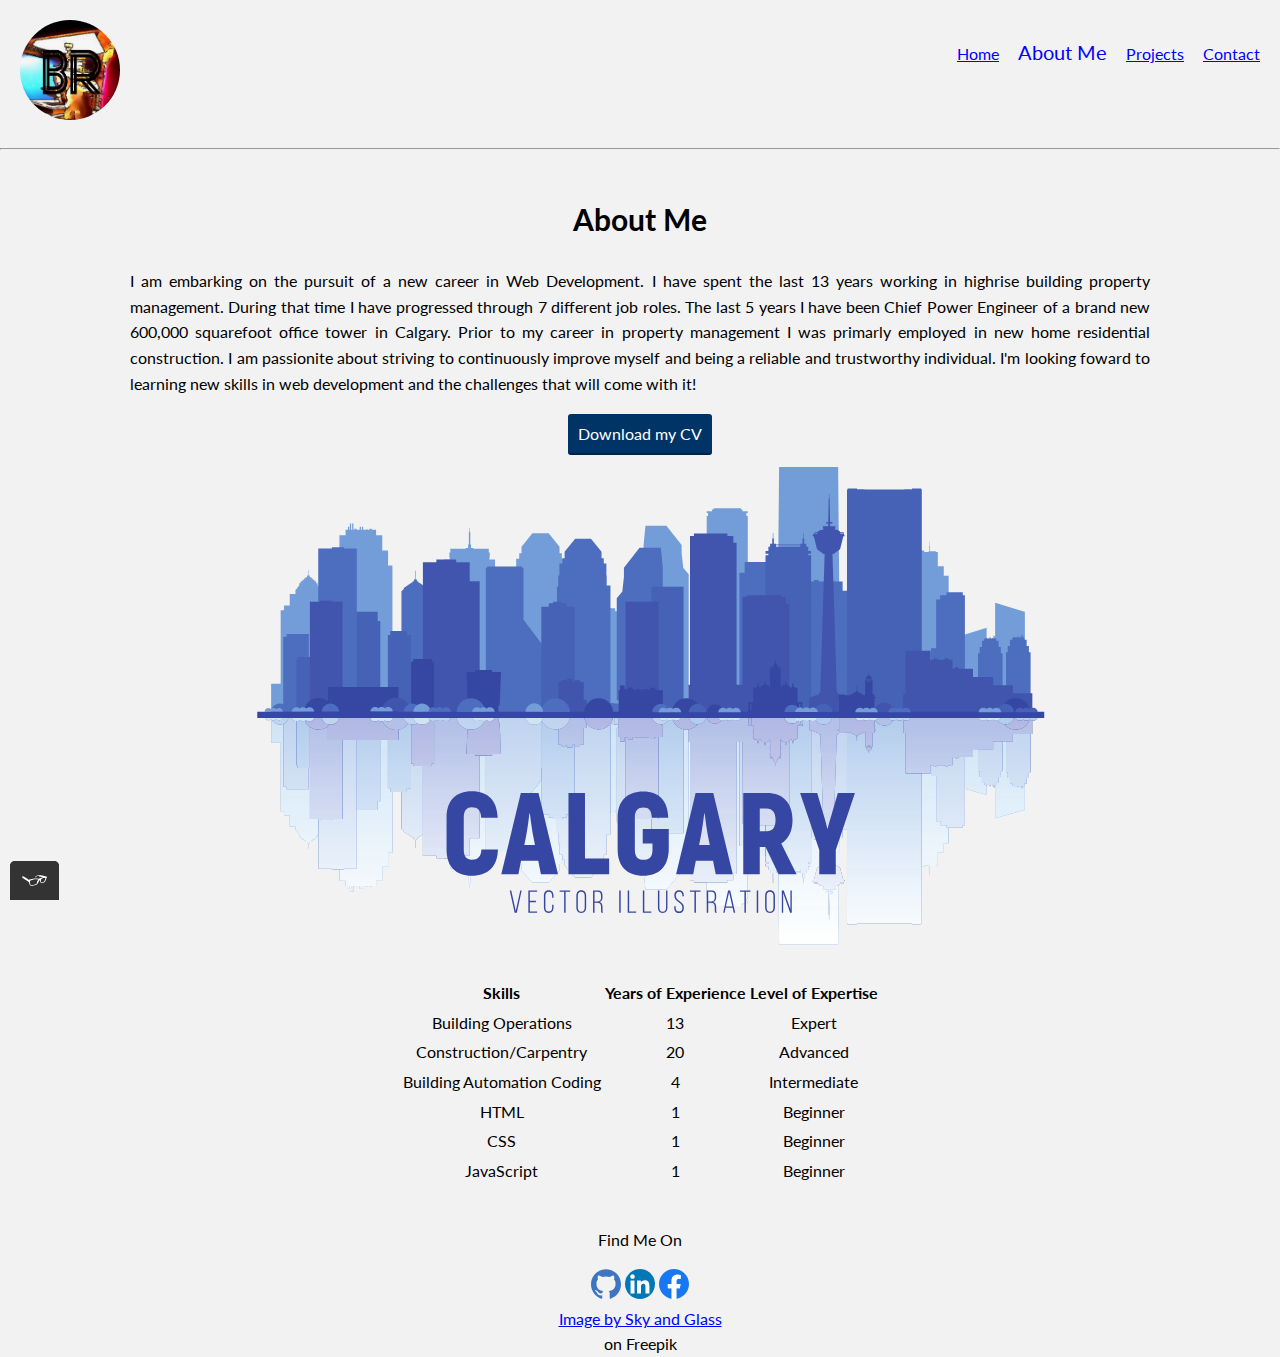
==== about.html @ c0367097 "removed uppercase error" ====
<!DOCTYPE html>
<html>
<head>
	<meta charset="utf-8">
	<meta name="viewport" content="device-width, initial-scale=1">
	<link rel="stylesheet" href="https://cdnjs.cloudflare.com/ajax/libs/animate.css/4.1.1/animate.min.css"/>
	<link rel="icon" type="image/png" href="img/favicon-32x32.png" sizes="32x32" />
	<link rel="stylesheet" type="text/css" href="css/normalize.css">
	<link href="https://fonts.googleapis.com/css2?family=Lato:wght@400;700&display=swap" rel="stylesheet">
	<link rel="stylesheet" type="text/css" href="css/style.production.css">
	<title>Career 3 - About Me</title>
</head>
<body>
	<header class="page-header">
		<img src="img/lamp_mon.jpg" alt="A stylized picture of me sitting on Wreck Beach" class="page-header__item  profile-logo">
		<nav class="main-navigation page-header__item">
			<ul role="menu" class="navigation-list">
				<li role="presentation">
					<a href="index.html" role="menuitem" class="navigation-list__item">Home</a>
				</li>
				<li role="presentation">
					<a href="about.html" role="menuitem" class="navigation-list__item navigation-list__item--active">About Me</a>	
				</li>
				<li role="presentation">
					<a href="projects.html" role="menuitem" class="navigation-list__item">Projects</a>
				</li>
				<li role="presentation">
					<a href="contacts.html" role="menuitem" class="navigation-list__item">Contact</a>			
				</li>
			</ul>			
		</nav>
	</header>
	<hr>
	<div class="about">
		<h1>About Me</h1>
		<p id="about-me">
			I am embarking on the pursuit of a new career in Web Development.
			I have spent the last 13 years working in highrise building property management. 
			During that time I have progressed through 7 different job roles. The last 5 years I have been Chief 
			Power Engineer of a brand new 600,000 squarefoot office tower in Calgary. 
			Prior to my career in property management I was primarly employed in new home residential construction. 
			I am passionite about striving to continuously improve myself and being a reliable and trustworthy individual. I'm looking foward to learning new skills in web development and the challenges that will come with it!
		</p>
		<a href="files/cv.pdf" class="button" target="_blank">Download my CV</a>
		<div id="calgary-svg">
		<svg
		   version="1.1"
		   id="calgary"
		   width="70%"
		   height=""
		   viewBox="0 0 773.71997 449.44"
		   sodipodi:docname="calgaryblue.svg"
		   inkscape:version="1.2.1 (9c6d41e4, 2022-07-14)"
		   xmlns:inkscape="http://www.inkscape.org/namespaces/inkscape"
		   xmlns:sodipodi="http://sodipodi.sourceforge.net/DTD/sodipodi-0.dtd"
		   xmlns:xlink="http://www.w3.org/1999/xlink"
		   xmlns="http://www.w3.org/2000/svg"
		   xmlns:svg="http://www.w3.org/2000/svg">
		  <defs
		     id="defs59">
		    <clippath
		       clipPathUnits="userSpaceOnUse"
		       id="clipPath251">
		      <path
		         d="M 5802.86,0 H 0 v 1639.75 h 328.273 v -10.01 h -1.07 c 0.004,-0.09 0.012,-0.19 0.016,-0.28 h -7.59 -36.641 c 0.684,-13.2 12.36,-23.67 26.711,-23.67 7.102,0 13.547,2.58 18.324,6.77 0.082,-0.08 0.165,-0.15 0.25,-0.22 v -163.39 h 66.422 V 972.578 h 22.981 V 942.73 h 40.191 v -75.55 h 39.801 v -1.621 -4.481 -4.226 -4.481 -4.223 -6.257 l 15.223,-14.379 v -1.262 -2.73 -2.981 -0.277 h 2 l 8.808,-5.973 V 798.16 h 10.254 v -13.461 h 12.645 v -8.531 h 11.035 v -8.52 h 9.09 v -8.519 h 11.836 v -10.688 h 7.754 v -38.05 h 2.91 v 38.05 h 8.293 v 10.688 h 11.832 v 8.519 h 9.086 v 8.52 h 11.05 v 8.531 h 12.629 v 13.461 h 10.266 v 16.18 l 4.144,2.762 V 817.07 812.262 799 v -4.809 -13.261 -4.821 -13.25 -4.808 -13.281 -4.801 -13.258 -4.813 -13.257 -4.801 -13.27 -4.8 -13.27 -4.809 -13.261 -4.789 -13.282 -4.808 -13.262 -4.809 -35.089 -2.032 -3.91 h 95.11 v -6.961 h 28.777 23.551 V 488.07 h 43.008 v -35.82 h 16.433 v -20.43 h 8.856 v 20.43 h 4.59 v -40.578 h 8.84 v 40.578 h 6.968 v -40.578 h 8.844 v 40.578 h 6.176 v -7.27 h 15.801 v 7.27 h 21.664 v -20.43 h 8.847 v 20.43 h 6.571 v -20.43 h 8.839 v 20.43 h 21.75 v -3.98 h 8.848 v 3.98 h 13.904 v -6.43 h 15.81 v 6.43 h 29.72 v 35.82 h 43.01 v 98.52 h 40.47 v 96.281 h 30.36 v 424.399 h 0.52 4.21 1.67 4.23 1.68 4.21 1.67 4.2 1.67 4.2 1.68 4.23 1.65 4.24 1.64 4.23 1.67 4.21 1.67 4.24 1.65 3.53 v -3.99 -4.19 -4.49 -4.24 -4.48 -4.22 -4.47 -4.23 -4.48 -4.23 -4.5 -4.21 -4.48 -4.21 -4.5 -4.22 -4.5 -4.19 -4.5 -4.22 -4.5 -4.22 -4.48 -4.21 -4.482 -4.207 -4.512 -4.199 -4.492 -4.219 -4.508 -4.211 -4.492 -4.207 -4.5 -4.211 -4.492 -4.207 -4.5 -4.211 -4.488 -4.223 -4.488 -4.211 -4.5 -4.211 -4.5 -4.211 -4.5 -3.25 -0.957 -4.5 -4.211 -4.48 -4.231 -4.48 -4.219 -4.488 -4.211 -6.262 l 16.43,-14.379 v -1.269 -2.723 -2.988 -0.282 h 2.16 l 53.61,-33.73 h 1.97 2.77 v -6.348 h 7.58 v -7.261 h 4.33 v -8.039 h 6.9 v -54.489 h 3.16 v 54.489 h 6.9 v 8.039 h 4.33 v 7.261 h 7.59 v 6.348 h 2.22 0.56 1.41 l 27.45,16.891 V 718.461 662.34 h 17.15 18.97 57.65 v -17.86 h 93.42 v -13.55 h -2.57 v -0.321 -32.14 h 7 V 577.43 h -2.4 v -3.219 h 109.37 v -4.781 h 16.31 v -19.321 h 0.64 l 4.5,-7 v -71.14 l 3.58,-11.059 v -19.769 h 3.19 v 19.789 l 3.57,11.039 v 71.14 l 4.5,7 h 0.66 v 19.321 h 16.3 v 4.781 h 109.37 v 3.219 h -2.4 v 21.039 h 7.01 v 32.461 h -2.58 v 13.672 h 39.45 v 14.226 19.883 10.187 h 147.16 V 640.27 h 21.16 v -35.719 h 16.06 v -42.672 l 13.09,-15.051 v -0.109 h 0.1 l 56.76,-65.348 v -0.141 h 0.14 l 5.76,-6.628 h 6.06 6.81 4.29 14.65 3.7 12.59 3.69 12.57 3.71 12.54 3.71 12.57 3.7 6.59 6.06 l 75.84,87.277 v 42.672 h 16.05 v 35.719 h 3.58 v -4.77 h 15.6 v -41.441 l 12.69,-14.618 v -0.113 h 0.11 l 55.11,-63.437 v -0.153 h 0.14 l 5.61,-6.449 h 5.87 6.61 4.17 14.23 3.59 12.22 3.58 12.21 3.6 12.19 3.61 12.19 3.59 6.4 5.9 l 73.63,84.77 V 635.5 h 15.6 v 34.672 h 18.16 v 77.078 h 2.05 v 65.051 h 26.34 v 146.097 h 2.22 v 2.043 h 28.1 v 0.778 h 2.37 v 17.98 h 11.18 V 895.59 l 37.57,-42.539 h 0.95 l 11.15,-94.16 h 0.42 v -61.762 l 108.54,-129.598 h 0.01 28.34 V 550.07 l 13.09,-123.429 h 29.47 86.73 29.45 0.02 l 106.36,123.429 v 58.828 h 0.41 l 10.95,89.68 h 0.9 l 36.85,40.512 v 715.6 h 9.03 V 568.781 555.809 491.57 h 27.32 v -14.808 h 89.16 v -40.293 -27.309 -6.512 -4.589 -35.149 h 5.56 4.07 v -9.93 -9.941 h -9.63 v -11.258 h 36.83 v -11.242 h 10.4 v -8.258 h 191.54 v 8.258 h 10.43 v 11.242 h 36.83 v 11.258 h -9.63 v 9.941 h -0.02 v 9.93 h 0.02 4.07 5.56 v 35.149 4.589 6.512 27.309 224.492 h 123.57 v -3.633 -3.008 -7.101 -3.008 -7.109 -3 -7.114 -3.008 -6.671 h 6.35 3.33 10.3 v -6.59 -3.629 h -19.98 v -8.809 -8.812 h 19.98 v -27.02 h 11.81 V 542.91 h 15.05 v -34.672 h 4.21 V 473.57 h 3.13 v 34.668 h 4.21 v 34.672 h 15.05 v 4.211 h 16.11 l 5.11,-501.3593 h 411.05 l 4.2,411.3163 c 2.05,1.051 3.73,2.172 5.1,3.371 l 0.26,0.219 1.45,1.473 1.13,1.379 0.38,0.57 1.31,2.43 h 24.03 v 0.281 h 0.15 v 2.808 h -1.35 v 7.129 h 4.34 v 0.293 h 0.17 v 8.047 h 3.58 v 0.293 h 0.14 v 8.328 h -8.42 l -1.66,5.949 -5.09,19.114 h 0.01 l -4.8,19.008 h -0.26 l -10.92,41.011 -8.26,5.43 2.07,202.391 h 23.75 v 59.886 h 30.54 V 190.551 h 0.02 4.64 v -5.563 h 64.75 v 5.172 h 5.05 46.67 v 0.391 h 12.8 5.17 19.65 5.16 3.25 16.38 5.19 19.63 5.21 0.25 19.35 5.22 19.63 2.48 2.71 19.62 5.19 19.12 0.51 5.19 19.61 5.2 16.18 3.46 5.19 19.62 5.17 13.2 v -0.391 h 46.66 v 0.391 h 4.26 0.6 v -5.563 h 64.75 v 5.172 h 4.45 v 0.391 395.988 h 16.66 v 9.129 h 30.7 v -4.566 h 2.68 V 555.66 h 1.04 v -29.789 h 2.27 v 29.789 h 1.05 v 35.442 h 43.72 v 4.566 h 13.54 v 91.793 h 41.42 v 62.488 h 33.74 v 107.039 h 98.89 v 18.321 h 14.5 v 27.98 27.973 198.148 l 151.34,-43.26 v 66.49 h 1.88 v 2.68 h 5.42 v -1.65 h 3.42 v 1.65 h 8.46 v -8.49 h 3.45 v 8.49 h 2.57 v -8.49 h 3.43 v 8.49 h 8.42 v -3.03 h 6.12 v 3.03 h 2.42 v -16.87 h 3.43 v 16.87 h 2.73 v -16.87 h 3.44 v 16.87 h 1.79 v -8.49 h 2.45 V 924.09 l 206.95,59.14 v 180.59 h 12.41 v 40.94 h 15.74 v 40 H 5619 v 265.21 h 12.12 v 0.14 6.75 3.36 11 6.77 3.37 11.85 6.77 3.37 11.88 6.75 3.37 11.88 6.32 c 1.72,-0.25 3.48,-0.39 5.28,-0.39 17.77,0 32.21,12.95 33.07,29.26 h -38.35 v 4.83 h -2.51 -2.86 -2.83 -3.92 v 2.5 h 183.86 V 0 m -1941,552.672 h -16.06 v 9.777 h 11.81 4.15 l 0.1,-9.777"
		         id="path249" />
		    </clippath>
		    <clippath
		       clipPathUnits="userSpaceOnUse"
		       id="clipPath263">
		      <path
		         d="m 2694.39,958.398 h -2.22 V 1573.1 h 25.57 v 3.58 h 32.01 v -7.78 -5.22 h -2.28 v -5.19 h 2.28 v -4.09 h -13.71 V 979.199 h -11.18 v -17.98 h -2.37 v -0.778 h -28.1 v -2.043"
		         id="path261" />
		    </clippath>
		    <clippath
		       clipPathUnits="userSpaceOnUse"
		       id="clipPath275">
		      <path
		         d="m 3601.53,312.281 h -191.54 v 8.258 h -10.4 v 11.242 h -36.83 v 11.258 h 9.63 v 9.941 9.93 h -4.07 -5.56 v 35.149 4.589 6.512 27.309 40.293 h 143.8 v 14.808 h 41.71 v 44.481 h 22.53 v 32.719 885.92 h 19.92 V 730.02 h 36.43 v -69.059 h 21.64 V 436.469 409.16 402.648 398.059 362.91 h -5.56 -4.07 -0.02 v -9.93 h 0.02 v -9.941 h 9.63 v -11.258 h -36.83 v -11.242 h -10.43 v -8.258"
		         id="path273" />
		    </clippath>
		    <clippath
		       clipPathUnits="userSpaceOnUse"
		       id="clipPath287">
		      <path
		         d="m 1712.35,441.141 h -3.19 v 19.769 l -3.58,11.059 v 71.14 l -4.5,7 h -0.64 v 19.321 h -16.31 v 4.781 h -109.37 v 3.219 h 2.4 v 21.039 h -7 v 32.14 0.321 h 2.57 v 13.55 h 44.58 v 17.86 h 57.87 18.33 17.77 0.28 v 56.121 6.488 3.641 8.269 3.641 8.289 3.621 8.27 3.648 8.281 3.629 8.231 h 33.07 18.31 17.8 0.27 0.02 v 56.101 518.69 h 27.48 15.6 V 862.578 697.898 h 9.32 v -9 h 54.8 v -10.187 -19.883 -14.226 h -39.45 V 630.93 h 2.58 v -32.461 h -7.01 V 577.43 h 2.4 v -3.219 h -109.37 v -4.781 h -16.3 v -19.321 h -0.66 l -4.5,-7 v -71.14 l -3.57,-11.039 v -19.789"
		         id="path285" />
		    </clippath>
		    <clippath
		       clipPathUnits="userSpaceOnUse"
		       id="clipPath299">
		      <path
		         d="m 4914.46,525.871 h -2.27 v 29.789 h -1.04 v 35.442 h -2.68 v 4.566 h -30.7 v -9.129 h -16.66 V 1235.6 h 2.17 2.85 4.72 2.85 2.84 4.73 2.87 2.81 4.74 2.84 2.85 4.71 2.85 2.87 4.72 2.85 2.81 4.12 v 11.88 6.72 3.4 8.34 6.75 3.37 7.47 6.77 3.36 h 0.64 2.52 v -74.74 h 35.69 V 903.289 h 27.65 v -27.98 h 44.92 v -18.321 h 14.2 V 749.949 h -33.74 v -62.488 h -41.42 v -91.793 h -13.54 v -4.566 h -43.72 V 555.66 h -1.05 v -29.789"
		         id="path297" />
		    </clippath>
		    <clippath
		       clipPathUnits="userSpaceOnUse"
		       id="clipPath311">
		      <path
		         d="m 5372.09,924.09 v 222.74 h 0.99 v 8.49 h 6.4 v 14.87 h 16.71 v 40.94 h 15.74 v 40 h 11.81 v 206.62 h 1.22 2.84 2.84 4.75 2.83 2.83 4.73 2.05 v -212.99 h 11.78 v -40 h 15.75 v -40.94 h 16.73 v -14.87 h 11.57 v -2.67 h 6.14 v 2.67 h 5.4 v -1.66 h 3.45 v 1.66 h 8.45 v -8.49 h 3.44 v 8.49 h 2.57 v -8.49 h 3.43 v 8.49 h 8.43 v -3.02 h 6.14 v 3.02 h 2.41 v -16.87 h 3.44 v 16.87 h 2.7 v -16.87 h 3.43 v 16.87 h 1.81 v -8.49 h 3.44 v 8.49 h 6.39 v 14.87 h 4.31 V 983.23 l -206.95,-59.14 m -59.43,162.06 -151.34,43.26 v 89.51 34.16 97.63 h 56.53 v 10.3 6.71 3.35 11.01 6.75 3.38 12.76 h 1.55 2.86 4.75 2.83 2.85 4.75 2.81 2.83 4.74 2.86 1.87 v -153.84 h 11.81 v -40 h 15.74 v -40.94 h 16.74 v -14.87 h 11.56 v -2.68 h 4.26 v -66.49 m 135.17,551.1 h -2.05 -4.73 -2.83 -2.83 -4.75 -2.06 -0.78 -2.84 -1.22 v 2.5 h 24.09 v -2.5 m -195.28,0 h -1.87 -2.86 -4.74 -2.83 -2.81 -4.75 -2.85 -2.83 -4.75 -2.86 -2.85 -0.44 -4.26 -2.85 -2.83 -4.75 -2.84 -2.85 -4.74 -2.83 -2.85 -4.73 -2.85 -1.41 -1.42 -4.73 -2.85 -2.84 -3.16 v 2.5 h 91.23 v -2.5"
		         id="path309" />
		    </clippath>
		    <clippath
		       clipPathUnits="userSpaceOnUse"
		       id="clipPath323">
		      <path
		         d="m 589.223,710.391 h -2.91 v 38.05 h -7.754 v 10.688 h -11.836 v 8.519 h -9.09 v 8.52 h -11.035 v 8.531 h -12.645 v 13.461 h -10.254 v 16.129 l -8.808,5.973 h -2 v 0.277 2.981 2.73 1.262 l -15.223,14.379 v 6.257 4.223 4.481 4.226 4.481 1.621 h -39.801 v 75.55 h -40.191 v 29.848 h -22.981 v 476.372 h -66.422 v 163.39 c 1.254,-1.07 2.622,-2.04 4.082,-2.87 9.489,-19.9 30.899,-33.79 55.84,-33.79 8.555,0 16.696,1.64 24.086,4.59 v -436.29 h 23.532 v -17.96 H 590.57 v 148.49 h 7.715 v -0.24 -7.2 -11.55 -7.2 -11.52 -7.2 -11.55 -7.2 -11.52 -7.2 -11.55 -7.19 -11.53 -7.21 -11.53 -7.21 -11.53 -7.2 -11.53 -7.2 -11.54 -7.19 -11.55 -7.2 -11.54 -7.18 -11.55 -7.19 -11.54 -7.19 -11.55 -7.199 -11.531 -7.199 -11.539 -7.192 -11.539 -18.691 h 17.434 40.804 v -10.922 -4.809 -13.257 -4.813 -13.258 -4.812 -13.27 -4.789 -13.269 -4.801 -13.238 l -4.144,-2.762 v -16.18 h -10.266 v -13.461 h -12.629 v -8.531 h -11.05 v -8.52 h -9.086 v -8.519 h -11.832 v -10.688 h -8.293 v -38.05 M 412.281,1629.74 h -84.008 v 10.01 h 84.008 v -10.01"
		         id="path321" />
		    </clippath>
		    <clippath
		       clipPathUnits="userSpaceOnUse"
		       id="clipPath335">
		      <path
		         d="m 901.5,411.672 h -8.844 v 40.578 h -6.968 v -40.578 h -8.84 v 40.578 h -4.59 v -20.43 h -8.856 v 20.43 h -16.433 v 35.82 h -43.008 v 77.418 h 26.016 5.793 v 6.961 h 89.328 v 3.91 2.032 35.089 4.809 13.262 4.808 13.282 4.789 13.261 4.809 13.27 4.8 13.27 4.801 13.257 4.813 13.258 4.801 13.281 4.808 13.25 4.821 13.261 4.809 13.262 4.808 13.27 4.801 13.269 4.789 13.27 4.812 13.258 4.813 13.257 4.809 13.262 4.82 13.25 4.809 13.261 4.821 13.25 4.808 1.992 h 2.504 1.656 9.961 1.66 9.976 1.645 2.637 7.343 1.661 9.945 1.668 9.984 1.649 7.34 2.617 1.676 9.96 1.66 9.95 1.67 9.95 1.68 9.96 1.68 9.95 1.64 9.96 1.69 1.79 0.07 v 0.707 3.114 1.16 0.156 1.274 4.328 4.25 1.422 h -0.07 v 4.338 h 0.07 v 3.09 1.16 0.15 1.28 h -0.07 v 4.33 h 0.07 v 4.26 1.42 h -0.07 v 4.33 h 0.07 v 3.08 1.17 0.16 1.28 h -0.07 v 4.32 h 0.07 v 4.25 1.43 h -0.07 v 4.34 h 8.22 1.66 8.32 v 3.07 1.18 0.16 1.27 4.32 4.27 1.42 4.32 3.07 1.2 0.15 1.27 4.33 4.26 1.42 4.34 3.06 1.2 0.17 1.23 4.33 4.26 1.44 4.32 3.07 1.19 0.16 1.27 4.31 4.27 1.43 4.32 3.07 1.18 0.18 1.25 4.33 0.96 3.31 0.11 1.32 4.34 3.05 1.17 0.17 1.27 4.34 4.24 1.44 4.33 3.08 1.17 0.16 1.25 4.34 0.62 3.63 1.44 4.33 3.08 1.14 0.19 1.27 4.33 4.23 1.44 4.34 3.09 1.16 0.18 1.24 4.33 4.25 1.44 4.32 3.09 1.15 0.18 1.29 4.29 4.26 1.43 4.34 3.08 1.18 0.15 1.28 4.32 4.27 1.42 4.31 3.1 1.16 0.17 1.28 4.3 4.26 1.45 4.31 3.06 1.21 0.16 1.24 4.34 4.27 1.42 4.34 3.08 1.16 0.17 1.26 4.32 4.26 0.25 1.16 4.33 3.09 1.18 0.19 1.24 4.34 4.24 1.44 4.32 3.08 1.17 0.15 1.27 4.34 4.25 1.43 4.32 3.12 1.16 0.13 1.27 4.33 4.28 1.42 4.33 3.09 1.15 0.16 1.27 4.34 4.25 1.41 4.34 3.1 1.16 0.16 1.25 4.36 4.23 1.45 4.33 3.05 1.19 0.15 1.29 4.34 4.25 1.41 4.32 3.09 1.15 0.18 1.27 4.35 4.06 0.17 1.44 4.34 4.24 1.41 0.1 h 5 4.3 6.13 4.29 6.13 4.31 6.12 4.3 6.13 4.3 1.86 v -1.56 -4.45 -1.45 -4.24 -4.43 -1.44 -0.11 -1.31 -2.83 -4.47 -1.43 -4.25 -4.44 -1.44 -0.07 -1.34 -2.83 -4.46 -1.44 -4.22 -4.49 -1.43 -0.06 -1.34 -2.85 -4.45 -1.41 -4.28 -4.45 -1.41 -0.08 -1.35 -2.83 -4.45 -1.43 -4.25 -4.44 -1.47 -0.05 -1.34 -2.83 -4.46 -1.43 -4.25 -4.46 -1.44 -0.06 -1.35 -2.84 -4.45 -1.42 -4.23 -4.48 -1.44 -0.06 -1.36 -2.82 -4.44 -1.46 -4.24 -4.45 -1.43 -0.06 -1.36 -2.81 -4.46 -1.45 -4.24 -4.48 -1.39 -0.11 -1.31 -2.85 -4.47 -1.42 -4.24 -4.47 -1.43 -0.07 -1.33 -2.84 -4.47 -1.41 -4.27 -4.43 -1.43 -0.09 -1.33 -2.84 -4.46 -1.43 -4.25 -4.45 -1.43 -0.07 -1.35 -2.81 -4.45 -1.46 -4.24 -4.46 -1.42 -0.07 -1.35 -2.84 -4.46 -1.4 -4.28 -4.45 -1.42 -0.1 -1.3 -2.85 -4.48 -1.42 -4.24 -4.45 -1.45 -0.07 -1.34 -2.82 -4.47 -1.43 -4.24 -4.45 -1.45 -0.07 -1.34 -2.85 -4.42 -1.44 -3.42 h 5.31 1.64 1.66 4.25 1.64 2.04 v -26.27 h 2.2 1.65 4.22 1.68 4.21 1.14 V 682.871 h -30.36 V 586.59 h -40.47 v -98.52 h -43.01 v -35.82 h -29.72 v -6.43 h -15.81 v 6.43 h -13.904 v -3.98 h -8.848 v 3.98 h -21.75 v -20.43 h -8.839 v 20.43 h -6.571 v -20.43 h -8.847 v 20.43 h -21.664 v -7.27 h -15.801 v 7.27 H 901.5 v -40.578"
		         id="path333" />
		    </clippath>
		    <clippath
		       clipPathUnits="userSpaceOnUse"
		       id="clipPath347">
		      <path
		         d="m 2261.7,474.602 h -113.24 l -5.76,6.628 h -0.14 v 0.141 l -56.76,65.348 h -0.1 v 0.109 l -13.09,15.051 v 42.672 h -16.06 v 35.719 h -21.16 v 48.628 h 41.31 v 9 h 9.65 v 120.512 44.168 110.203 60.889 l 124.24,153.03 v -3.36 -5.66 -12.43 -5.64 -12.44 -5.65 -12.43 -5.65 -12.44 -5.64 -12.43 -5.65 -12.43 -5.65 -12.43 -5.65 -12.45 -5.64 -12.44 -5.63 -12.44 -5.641 -12.449 -5.641 -12.43 -5.648 -11.34 h 6.37 5.12 11.31 5.14 11.3 5.14 7.6 v -22.57 h 29.5 v -8.43 h 27.12 v -97.73 h 9.28 V 747.25 h 1.6 6.54 v -77.078 h 20.56 V 640.27 h -3.58 v -35.719 h -16.05 v -42.672 l -75.84,-87.277"
		         id="path345" />
		    </clippath>
		    <clippath
		       clipPathUnits="userSpaceOnUse"
		       id="clipPath359">
		      <path
		         d="m 3081.78,426.641 h -145.67 l -13.09,123.429 v 17.461 h 1.73 88.51 30.06 l 13.34,129.598 v 122.75 h 1.6 12.33 4.56 12.37 4.57 12.33 4.59 12.33 4.57 12.33 4.59 12.32 4.58 12.34 4.58 12.33 4.58 7.89 v 52.98 15.942 11.07 15.93 11.058 15.942 11.058 15.942 11.07 15.918 11.071 15.95 11.05 15.95 11.06 15.92 11.08 15.93 11.06 15.95 13.42 15.93 11.06 15.93 11.06 15.95 11.06 15.95 11.07 15.93 11.05 15.95 11.05 15.93 11.09 15.92 11.06 15.96 11.04 15.95 14.52 15.95 11.04 15.94 11.07 15.93 11.07 15.92 11.09 3.47 12.48 1.05 c 6.37,-1.18 12.97,-1.8 19.72,-1.8 4.92,0 9.77,0.33 14.5,0.97 v -88.18 h 1.58 v -715.6 l -36.85,-40.512 h -0.9 l -10.95,-89.68 h -0.41 V 550.07 L 3081.78,426.641"
		         id="path357" />
		    </clippath>
		    <clippath
		       clipPathUnits="userSpaceOnUse"
		       id="clipPath371">
		      <path
		         d="m 4278.07,45.7617 h -411.05 l -5.11,501.3593 h 152.53 v -4.211 h 15.87 v -34.672 h 4.21 V 473.57 h 3.1 v 34.668 h 4.23 v 34.672 h 14.21 v 19.539 h 13.96 v 27.02 h 19.39 v 8.812 8.809 h -19.39 v 3.629 6.59 h 10.56 3.32 6.11 v 6.671 3.008 7.114 3 7.109 3.008 7.101 3.008 7.121 3 2.84 4.27 3 7.121 2.98 7.11 3.011 7.11 3.007 7.114 3.008 7.109 3 7.101 3 2.86 h 0.11 v 4.25 h -0.11 v 3.012 7.109 3.008 7.109 2.992 7.121 2.989 7.129 0.793 h 19.66 v -10.223 h 33.43 v 10.223 h 35.14 l 5.93,-178 h -7.56 l -45.32,-29.821 -10.91,-41.011 h -0.01 l -5.06,-19.008 h 0.01 l -6.67,-25.063 h -7.1 v -8.328 h 3.73 v -8.34 h 10.03 v -7.422 h -0.48 v -2.808 h 20.25 c 4.14,-7.571 15.34,-13.61 41,-16.403 l -5.84,-20.507 h 12.05 5.89 9.21 5.9 5.78 l 0.32,-18.871 h -16.3 v -8.54 h 16.46 l 2.71,-152.621 h 1.96 v -31.281 h 0.96 v -0.289 h 1.33 v 0.289 h 0.16 v 31 h 1.59 l 0.01,0.281 h 0.13 l 3.8,152.332 h 16.08 v 0.289 h 0.15 v 8.54 h -16.01 l 0.47,18.57 h 4.58 5.88 9.21 5.91 12.02 l -0.08,0.301 h 0.25 l -5.81,20.429 c 13.05,1.5 21.7,3.828 27.42,6.758 l -4.2,-411.3163 M 4014.44,552.672 h -152.58 l -0.1,9.777 h 143 9.68 v -9.777 m 269.12,31.539 -37.07,24.391 h -7.57 l 5.93,178 h 40.78 l -2.07,-202.391"
		         id="path369" />
		    </clippath>
		    <clippath
		       clipPathUnits="userSpaceOnUse"
		       id="clipPath383">
		      <path
		         d="m 5146.82,856.988 h -113.09 v 18.321 h -44.92 v 27.98 h -27.65 v 315.631 h -35.69 v 74.74 h 0.32 2.83 4.75 2.84 2.29 l 19.26,-11.76 19.25,11.76 h 0.88 2.84 4.73 2.85 2.82 4.75 2.84 2.84 4.73 2.84 2.87 2.28 l 19.25,-11.76 19.26,11.76 h 0.87 4.72 2.86 2.85 7.88 v -0.11 h 2.85 v 0.11 8.37 6.74 3.37 10.12 6.73 3.38 8.37 6.74 3.23 h 10.41 l 19.61,-12.01 19.66,12.01 h 36.82 v -97.63 -34.16 -89.51 -198.148 -27.973 -27.98 h -14.5 v -18.321 m 14.5,780.262 h -1.58 -2.85 -2.83 -4.72 -2.85 -0.04 -2.83 -4.69 -0.05 -2.8 -2.87 -4.74 -2.84 -2.82 -4.76 -2.82 -2.85 -4.73 -2.87 -2.81 -4.74 -2.86 -2.81 -5.71 -2.83 -2.83 -6.65 -0.45 -1.12 v 0.11 h -2.84 v -0.11 h -5.04 -2.85 -2.86 -4.72 -2.84 -2.87 -4.71 -2.37 -0.46 -2.86 -4.73 -2.84 -2.85 -4.71 -2.87 -2.84 -4.71 -2.87 -2.84 -4.73 -2.84 -0.91 -1.93 -4.75 -0.97 -1.85 -2.85 -4.73 -2.84 -2.85 -4.75 -2.84 -2.83 -4.74 -2.83 -2.85 -4.73 -2.84 -2.85 -4.73 -2.84 -2.84 -4.75 -2.83 -1.93 -0.91 -4.76 -2.49 -0.32 -2.85 -4.72 -2.87 -2.85 -4.23 -0.48 -2.85 -2.84 -4.74 -2.81 -2.87 -4.73 -2.84 -2.85 -4.72 -2.85 -2.17 v 2.5 h 300.21 v -2.5"
		         id="path381" />
		    </clippath>
		    <clippath
		       clipPathUnits="userSpaceOnUse"
		       id="clipPath395">
		      <path
		         d="m 5563.09,1132.08 h -3.43 v 16.87 h -2.7 v -16.87 h -3.44 v 16.87 h -2.41 v -3.02 h -6.14 v 3.02 h -8.43 v -8.49 h -3.43 v 8.49 h -2.57 v -8.49 h -3.44 v 8.49 h -8.45 v -1.66 h -3.45 v 1.66 h -5.4 v -2.67 h -6.14 v 2.67 h -11.57 v 14.87 h -16.73 v 40.94 h -15.75 v 40 h -11.78 v 212.99 h 0.8 2.83 4.74 2.84 2.85 4.73 2.84 2.86 4.72 2.85 2.83 4.75 2.84 2.85 2.2 v 11 6.75 3.39 9.21 6.76 3.37 11.74 H 5619 v -265.21 h -11.81 v -40 h -15.74 v -40.94 h -12.41 -4.31 v -14.87 h -6.39 v -8.49 h -3.44 v 8.49 h -1.81 v -16.87 m 55.91,505.17 h -0.83 -2.83 -2.85 -3.8 -2.84 -2.83 -4.74 -2.84 -2.83 -4.74 -2.84 -2.87 -5.66 -2.84 -2.84 -4.71 -2.87 -2.83 -4.76 -2.81 -2.84 -4.75 -2.84 -2.84 -4.74 -2.84 -2.85 -4.75 -2.82 -2.82 -4.77 -2.83 -2.84 -4.74 -2.84 -2.84 -2.53 -2.2 -1.42 -1.43 -2.84 -4.75 -2.83 -2.85 -4.72 -2.86 -2.84 -4.73 -2.85 -2.84 -4.74 -2.83 -0.8 v 2.5 H 5619 v -2.5"
		         id="path393" />
		    </clippath>
		    <clippath
		       clipPathUnits="userSpaceOnUse"
		       id="clipPath407">
		      <path
		         d="m 5367.85,1138.45 h -3.44 v 16.87 h -2.73 v -16.87 h -3.43 v 16.87 h -2.42 v -3.03 h -6.12 v 3.03 h -8.42 v -8.49 h -3.43 v 8.49 h -2.57 v -8.49 h -3.45 v 8.49 h -8.46 v -1.65 h -3.42 v 1.65 h -5.42 v -2.68 h -1.88 -4.26 v 2.68 h -11.56 v 14.87 h -16.74 v 40.94 h -15.74 v 40 h -11.81 v 153.84 h 0.96 4.73 2.86 2.81 4.75 2.85 2.83 4.76 2.85 2.85 4.71 2.85 2.84 4.73 2.83 2.86 4.72 2.85 2.84 4.72 2.87 2.83 4.73 2.85 2.83 4.77 2.84 2.8 4.73 2.86 2.85 0.31 v 0.43 6.31 3.37 11.01 6.74 3.38 11.43 6.73 3.38 h 4.44 2.82 2.86 4.72 2.83 2.85 4.74 2.83 2.86 4.72 2.87 2.82 4.75 2.85 2.81 4.74 2.82 2.87 3.52 v -206.62 h -11.81 v -40 h -15.74 v -40.94 h -16.71 v -14.87 h -6.4 v -8.49 h -0.99 -2.45 v 8.49 h -1.79 v -16.87 m 55.89,498.8 h -2.42 -1.1 -2.87 -2.82 -4.74 -2.81 -2.85 -4.75 -2.82 -2.87 -4.72 -2.86 -2.83 -4.74 -2.85 -2.83 -4.72 -2.86 -2.82 -4.26 -0.49 -2.85 -0.46 -2.4 -0.44 -4.29 -2.8 -2.84 -4.77 -2.83 -2.85 -4.73 -2.83 -2.87 -4.72 -2.84 -2.85 -4.72 -2.86 -2.83 -4.73 -2.84 -2.85 -0.5 -4.21 -2.85 -0.47 -2.38 -4.76 -2.83 -2.85 -4.75 -2.81 -2.86 -4.73 -0.96 v 2.5 h 27.55 v -0.18 h 116.09 v 0.18 h 27.55 v -2.5"
		         id="path405" />
		    </clippath>
		    <clippath
		       clipPathUnits="userSpaceOnUse"
		       id="clipPath419">
		      <path
		         d="m 1335.08,717.531 h -3.16 v 54.489 h -6.9 v 8.039 h -4.33 v 7.261 h -7.58 v 6.348 h -2.77 -1.97 l -53.61,33.73 h -2.16 v 0.282 2.988 2.723 1.269 l -16.43,14.379 v 6.262 4.211 4.488 4.219 4.48 4.231 4.48 4.211 4.5 0.957 3.25 4.5 4.211 4.5 4.211 4.5 4.211 4.488 4.223 4.488 4.211 4.5 4.207 4.492 4.211 4.5 4.207 4.492 4.211 4.508 4.219 4.492 4.199 4.512 4.207 4.482 4.21 4.48 4.22 4.5 4.22 4.5 4.19 4.5 4.22 4.5 4.21 4.48 4.21 4.5 4.23 4.48 4.23 4.47 4.22 4.48 4.24 4.49 4.19 3.99 h 0.69 1.66 4.22 1.68 4.21 1.66 4.22 1.67 4.22 1.67 4.22 1.66 4.21 1.67 v 4.35 1.42 3.65 1.42 8.71 1.43 5.29 h 4.24 1.65 4.23 1.67 4.21 1.64 4.24 1.66 5.11 v 3.42 1.44 4.42 4.26 1.45 4.45 4.24 1.43 4.47 4.23 1.45 3.78 0.67 4.24 1.42 4.48 4.25 1.42 4.45 4.28 1.4 4.46 0.38 3.88 1.42 4.46 4.24 1.46 4.45 4.23 1.43 4.45 4.25 1.43 4.46 3.71 0.55 1.43 4.43 4.27 1.41 4.47 4.24 1.43 4.47 4.24 1.42 4.47 4.27 1.39 4.48 4.24 1.45 4.46 4.23 1.43 4.45 4.24 1.46 4.44 4.24 1.44 4.48 4.23 1.42 4.45 4.25 1.44 4.46 4.25 1.43 4.46 4.22 1.47 4.44 4.25 1.43 4.45 4.26 1.41 4.45 4.28 1.41 4.45 4.25 1.43 4.49 4.22 1.44 4.46 4.24 1.44 4.44 4.25 1.43 4.47 4.25 1.44 4.43 4.24 1.45 4.45 4.25 1.43 4.44 4.27 1.43 4.41 4.29 1.43 4.45 4.24 1.45 7.54 4.24 1.42 5.07 3.65 1.41 0.62 4.45 44.6 c 0.37,-0.06 0.73,-0.11 1.1,-0.16 V 1305.3 h 14.36 v -17.24 h 34.83 32.77 V 810.559 l -27.45,-16.891 h -1.41 -0.56 -2.22 v -6.348 h -7.59 v -7.261 h -4.33 v -8.039 h -6.9 v -54.489 m -31.5,912.039 h -1.1 v 10.18 h 178.8 v -0.11 h -9.53 -40.33 -12.04 v -0.02 h -7.55 v -2.47 -2.69 h -67.63 -20.92 -15.64 -4.06 v -4.89"
		         id="path417" />
		    </clippath>
		    <clippath
		       clipPathUnits="userSpaceOnUse"
		       id="clipPath431">
		      <path
		         d="m 3043.32,567.531 h -148.65 l -108.54,129.598 v 61.762 h -0.42 l -11.15,94.16 h -0.95 l -37.57,42.539 v 83.609 575.201 h 13.71 v -1.82 -47.26 -5.22 h -2.28 v -5.23 h 2.28 v -4.84 h 9.75 v -30.7 h 31.56 v 25.36 h 7.02 v -5.81 -9.92 -14.28 -13.01 -14.28 -9.91 -14.25 -9.92 -14.28 -9.91 -14.26 -9.92 -14.28 -9.9 -14.28 -9.9 -14.28 -9.91 -14.28 -9.92 -14.24 -9.92 -14.28 -12.03 -14.26 -9.91 -14.26 -9.92 -14.27 -9.93 -14.25 -9.92 -14.26 -9.92 -14.26 -9.92 -14.27 -9.91 -14.27 -9.91 -14.268 -9.91 -14.274 -47.457 h 8.88 4.69 12.62 4.69 12.61 4.68 12.64 4.68 12.62 4.68 12.63 4.68 12.62 4.68 12.62 4.69 12.62 4.69 12.62 4.69 9.92 v -2.57 -15.93 -11.07 -15.942 -52.98 h 8.69 4.58 12.33 4.57 12.34 4.58 12.33 4.57 12.38 2.96 V 697.129 L 3043.32,567.531 M 2749.75,1576.68 h -32.01 v 3.13 1.67 58.27 h 32.01 v -63.07"
		         id="path429" />
		    </clippath>
		    <clippath
		       clipPathUnits="userSpaceOnUse"
		       id="clipPath443">
		      <path
		         d="m 2076.7,688.898 h -243.27 v 9 h -9.32 v 164.68 496.682 h 43.7 v 12.87 h 3.33 21.05 5.56 31.4 l -1.11,27.16 v 1.15 h -0.05 l -0.6,14.96 h 0.65 v 5.63 h -0.89 l -1.45,35.57 h 0.32 v 5.63 h -0.55 l -1.45,35.56 h 0.55 v 5.64 h -0.79 l -3.14,76.71 h 0.11 v 5.66 h -0.33 l -0.14,3.27 h -9.05 v 6.19 5.14 7.2 2.58 2.57 7.21 5.15 7.18 5.18 2.28 h 284.83 v -10.55 h -95.45 c 1.53,-30.1 28.22,-54.07 60.98,-54.07 18.92,0 35.81,8 47.01,20.55 v -321.94 h 1.99 v -5.66 -12.42 -5.66 -12.42 -5.65 -12.43 -5.65 -12.43 -5.66 -9.06 L 2086.35,1033.67 V 972.781 862.578 818.41 697.898 h -9.65 v -9"
		         id="path441" />
		    </clippath>
		    <clippath
		       clipPathUnits="userSpaceOnUse"
		       id="clipPath455">
		      <path
		         d="M 590.57,1126.02 H 435.813 v 17.96 h -23.532 v 436.29 c 20.903,8.35 35.778,27.24 36.922,49.47 h -36.922 v 10.01 h 91.891 v -10.1 h -32.656 c 0.836,-16.19 15.074,-29.08 32.656,-29.27 v -307.17 h 6.949 v -18.7 h 79.449 v -148.49"
		         id="path453" />
		    </clippath>
		    <clippath
		       clipPathUnits="userSpaceOnUse"
		       id="clipPath467">
		      <path
		         d="m 4143.1,776.379 h -33.43 v 10.223 h -19.66 v 2.207 7.101 3 7.129 3 2.852 h 0.11 v 4.257 h -0.11 v 2.993 7.109 3.012 7.109 2.988 7.11 3.019 7.114 3.007 7.102 2.98 7.118 3.011 2.86 4.261 3 7.11 3 7.121 2.988 7.11 3 7.121 3.007 7.114 2.988 7.121 2.988 2.86 4.261 3.008 7.102 3.012 7.109 3 7.117 2.992 7.129 2.981 7.12 3.01 7.11 2.99 7.11 3 2.87 4.25 3 7.12 3 7.11 2.99 7.12 0.52 h 0.14 v 12.6 h -0.14 v 7.1 3.01 7.1 3.02 7.09 3.02 2.92 h 0.14 v 4.28 h -0.14 v 2.9 7.11 3.01 7.1 3 7.13 3 7.1 3.02 7.11 2.98 7.12 3 6.27 3.01 2.86 h 0.14 v 4.25 h -0.14 v 3 7.11 3 7.12 2.99 7.12 3 7.11 3.01 7.11 2.99 7.1 3.02 7.12 3 2.85 h 0.14 v 4.27 h -0.14 v 2.98 7.11 3.02 7.11 2.99 7.11 3.01 7.1 3.02 7.11 2.99 7.12 3 7.1 3.03 2.55 4.27 0.28 3 7.12 3 7.11 3 7.11 2.99 7.11 3.01 7.11 3 7.12 3 7.12 2.98 2.85 4.25 3.03 7.11 3 7.11 2.99 7.13 2.98 7.12 3.01 7.12 2.99 7.12 2.99 7.11 3 2.56 4.26 0.3 2.99 7.11 0.96 l 54.49,-18.73 v -8.79 h 9.75 l 23.99,-720.178 h -35.14 v -10.223 m 166.28,10.223 h -23.75 -40.78 l 23.98,719.888 h 9.59 v 0.29 h 0.17 v 8.53 l 8.1,2.51 h 41.02 v 5.45 h 12.21 V 846.488 h -30.54 v -59.886"
		         id="path465" />
		    </clippath>
		    <clippath
		       clipPathUnits="userSpaceOnUse"
		       id="clipPath479">
		      <path
		         d="m 3772.36,660.961 h -145.21 v 69.059 h -36.43 v 724.67 h 21.12 v -491.67 -0.84 -12.11 -65.101 h 34.54 v -9.188 h 125.98 v -6.09 -2.98 -7.102 -3.007 -7.114 -3.019 -7.11 -2.988 -7.109 -3.012 -7.109 -2.993 -7.109 -3 -7.129 -3 -7.101 -3 -7.129 -2.989 -7.121 -2.992 -7.109 -3.008 -7.109 -3.012 -7.11 -3 -7.101 -3 -7.109 -3.008 -7.114 -3.007 -7.11 -3.011 -7.11 -2.98 -7.121 -3 -4.27 -2.84 -3 -3.488"
		         id="path477" />
		    </clippath>
		    <clippath
		       clipPathUnits="userSpaceOnUse"
		       id="clipPath491">
		      <path
		         d="M 1070.63,981.691 H 925.098 v 487.029 h 163.662 v -0.1 -1.41 -4.24 -4.34 -1.44 -0.17 -4.06 -4.35 -1.27 -0.18 -1.15 -3.09 -4.32 -1.41 -4.25 -4.34 -1.29 -0.15 -1.19 -3.05 -4.33 -1.45 -4.23 -4.36 -1.25 -0.16 -1.16 -3.1 -4.34 -1.41 -4.25 -4.34 -1.27 -0.16 -1.15 -3.09 -4.33 -1.42 -4.28 -4.33 -1.27 -0.13 -1.16 -3.12 -4.32 -1.43 -4.25 -4.34 -1.27 -0.15 -1.17 -3.08 -4.32 -1.44 -4.24 -4.34 -1.24 -0.19 -1.18 -3.09 -4.33 -1.16 -0.25 -4.26 -4.32 -1.26 -0.17 -1.16 -3.08 -4.34 -1.42 -4.27 -4.34 -1.24 -0.16 -1.21 -3.06 -4.31 -1.45 -4.26 -4.3 -1.28 -0.17 -1.16 -3.1 -4.31 -1.42 -4.27 -4.32 -1.28 -0.15 -1.18 -3.08 -4.34 -1.43 -4.26 -4.29 -1.29 -0.18 -1.15 -3.09 -4.32 -1.44 -4.25 -4.33 -1.24 -0.18 -1.16 -3.09 -4.34 -1.44 -4.23 -4.33 -1.27 -0.19 -1.14 -3.08 -4.33 -1.44 -3.63 -0.62 -4.34 -1.25 -0.16 -1.17 -3.08 -4.33 -1.44 -4.24 -4.34 -1.27 -0.17 -1.17 -3.05 -4.34 -1.32 -0.11 -3.31 -0.96 -4.33 -1.25 -0.18 -1.18 -3.07 -4.32 -1.43 -4.27 -4.31 -1.27 -0.16 -1.19 -3.07 -4.32 -1.44 -4.26 -4.33 -1.23 -0.17 -1.2 -3.06 -4.34 -1.42 -4.26 -4.33 -1.27 -0.15 -1.2 -3.07 -4.32 -1.42 -4.27 -4.32 -1.27 -0.16 -1.18 -3.07 h -8.32 -1.66 -8.22 v -4.34 h 0.07 v -1.43 -4.25 h -0.07 v -4.32 h 0.07 v -1.28 -0.16 -1.17 -3.08 h -0.07 v -4.33 h 0.07 v -1.42 -4.26 h -0.07 v -4.33 h 0.07 v -1.28 -0.15 -1.16 -3.09 h -0.07 v -4.338 h 0.07 v -1.422 -4.25 -4.328 -1.274 -0.156 -1.16 -3.114 -0.707 m 203.2,125.579 h -1.67 -4.21 -1.66 -4.22 -1.67 -4.22 -1.67 -4.22 -1.66 -4.21 -1.68 -4.22 -1.66 -0.69 -3.53 -1.65 -4.24 -1.67 -4.21 -1.67 -4.23 -1.64 -4.24 -1.65 -4.23 -1.68 -4.2 -1.67 -4.2 -1.67 -4.21 -1.68 -4.23 -1.67 -4.21 -0.52 -1.14 -4.21 -1.68 -4.22 -1.65 -2.2 v 26.27 h -2.04 -1.64 -4.25 -1.66 -1.64 -5.31 v 3.42 1.44 4.42 2.85 1.34 0.07 1.45 4.45 4.24 1.43 4.47 2.82 1.34 0.07 1.45 4.45 4.24 1.42 4.48 2.85 1.3 0.1 1.42 4.45 4.28 1.4 4.46 2.84 1.35 0.07 1.42 4.46 4.24 1.46 4.45 2.81 1.35 0.07 1.43 4.45 4.25 1.43 4.46 2.84 1.33 0.09 1.43 4.43 4.27 1.41 4.47 2.84 1.33 0.07 1.43 4.47 4.24 1.42 4.47 2.85 1.31 0.11 1.39 4.48 4.24 1.45 4.46 2.81 1.36 0.06 1.43 4.45 4.24 1.46 4.44 2.82 1.36 0.06 1.44 4.48 4.23 1.42 4.45 2.84 1.35 0.06 1.44 4.46 4.25 1.43 4.46 2.83 1.34 0.05 1.47 4.44 4.25 1.43 4.45 2.83 1.35 0.08 1.41 4.45 4.28 1.41 4.45 2.85 1.34 0.06 1.43 4.49 4.22 1.44 4.46 2.83 1.34 0.07 1.44 4.44 4.25 1.43 4.47 2.83 1.31 0.11 1.44 4.43 4.24 1.45 4.45 1.56 h 4.27 4.29 6.13 4.31 6.12 4.3 6.13 4.3 6.13 4.3 6.14 4.28 6.14 4.29 2.8 v 0.18 7.38 8.03 7.56 11.81 7.57 11.81 7.56 9.95 c 28.4,4.54 52.72,20.12 67.69,41.82 5.89,-2.98 12.37,-5.1 19.23,-6.14 v -44.6 -4.45 -0.62 -1.41 -3.65 -5.07 -1.42 -4.24 -7.54 -1.45 -4.24 -4.45 -1.43 -4.29 -4.41 -1.43 -4.27 -4.44 -1.43 -4.25 -4.45 -1.45 -4.24 -4.43 -1.44 -4.25 -4.47 -1.43 -4.25 -4.44 -1.44 -4.24 -4.46 -1.44 -4.22 -4.49 -1.43 -4.25 -4.45 -1.41 -4.28 -4.45 -1.41 -4.26 -4.45 -1.43 -4.25 -4.44 -1.47 -4.22 -4.46 -1.43 -4.25 -4.46 -1.44 -4.25 -4.45 -1.42 -4.23 -4.48 -1.44 -4.24 -4.44 -1.46 -4.24 -4.45 -1.43 -4.23 -4.46 -1.45 -4.24 -4.48 -1.39 -4.27 -4.47 -1.42 -4.24 -4.47 -1.43 -4.24 -4.47 -1.41 -4.27 -4.43 -1.43 -0.55 -3.71 -4.46 -1.43 -4.25 -4.45 -1.43 -4.23 -4.45 -1.46 -4.24 -4.46 -1.42 -3.88 -0.38 -4.46 -1.4 -4.28 -4.45 -1.42 -4.25 -4.48 -1.42 -4.24 -0.67 -3.78 -1.45 -4.23 -4.47 -1.43 -4.24 -4.45 -1.45 -4.26 -4.42 -1.44 -3.42 h -5.11 -1.66 -4.24 -1.64 -4.21 -1.67 -4.23 -1.65 -4.24 v -5.29 -1.43 -8.71 -1.42 -3.65 -1.42 -4.35 m -22.31,521.21 h -35.96 v 6.06 h -22.7 -132.13 -28.64 -106.992 v 5.21 h 377.382 v -10.18 h -51.03 c 0.02,-0.37 0.04,-0.73 0.07,-1.09"
		         id="path489" />
		    </clippath>
		    <clippath
		       clipPathUnits="userSpaceOnUse"
		       id="clipPath503">
		      <path
		         d="m 598.285,1274.51 h -87.164 v 18.7 h -6.949 v 307.17 c 0.129,0 0.258,0 0.391,0 8.781,0 16.761,3.18 22.667,8.39 5.922,-5.21 13.879,-8.39 22.657,-8.39 4.633,0 9.039,0.88 13.035,2.47 6.937,-17.6 19.363,-32.72 35.363,-43.57 v -4 -7.18 -11.55 -7.2 -11.54 -7.2 -11.52 -7.22 -11.52 -7.2 -11.56 -7.18 -11.54 -7.2 -11.54 -7.17 -11.56 -7.21 -11.51 -7.2 -11.54 -7.22 -11.5 -7.21 -11.55 -7.19 -11.52 -7.23 -11.52 -7.21 -11.28 m -41.336,355.14 h -19.32 -20.781 -12.676 v 10.1 h 152.351 v -2.62 h -8.867 v 1.37 h -3.359 v -1.37 H 631.48 v 1.37 h -5.894 -9.867 -17.434 v -1.37 -6.53 h -41.39 c 0.015,-0.31 0.035,-0.64 0.054,-0.95"
		         id="path501" />
		    </clippath>
		    <clippath
		       clipPathUnits="userSpaceOnUse"
		       id="clipPath515">
		      <path
		         d="m 835.77,565.488 h -84.137 v 6.961 h -95.11 v 3.91 2.032 35.089 4.809 13.262 4.808 13.282 4.789 13.261 4.809 13.27 4.8 13.27 4.801 13.257 4.813 13.258 4.801 13.281 4.808 13.25 4.821 13.261 4.809 13.262 4.808 0.032 13.238 4.801 13.269 4.789 13.27 4.812 13.258 4.813 13.257 4.809 10.922 h 13.395 v -6.762 h 84.035 v 6.762 h 54.41 17.219 v 18.691 11.539 7.192 11.539 7.199 11.531 7.199 11.55 7.19 11.54 7.19 11.55 7.18 11.54 7.2 11.55 7.19 11.54 7.2 11.53 7.2 11.53 7.21 11.53 7.21 11.53 7.19 11.55 7.2 11.52 7.2 11.55 7.2 11.52 7.2 11.55 7.2 11.52 7.21 11.52 7.23 11.52 7.19 11.55 7.21 11.5 7.22 11.54 7.2 11.51 7.21 11.56 7.17 11.54 7.2 11.54 7.18 7.13 h 1.336 6.133 4.297 6.129 4.3 6.133 4.293 6.133 4.297 6.125 4.305 6.128 4.301 6.121 4.309 6.129 4.301 6.121 4.304 4.321 v -1.11 -4.83 -13.26 -4.79 -13.26 -4.81 -13.26 -4.81 -13.26 -4.81 -13.27 -4.8 -13.26 -4.81 -13.27 -4.81 -13.25 -4.83 -13.24 -4.81 -13.26 -4.81 -13.26 -4.81 -13.26 -4.82 -13.28 -4.78 -13.27 -4.81 -13.26 -4.82 -13.25 -4.81 -13.25 -4.82 -13.26 -4.8 -13.28 -4.79 -13.27 -4.8 -13.28 -4.79 -13.28 -4.8 -13.26 -4.82 -13.25 -4.81 -13.27 -4.81 -13.26 -4.801 -11.278 -1.992 -4.808 -13.25 -4.821 -13.261 -4.809 -13.25 -4.82 -13.262 -4.809 -13.257 -4.813 -13.258 -4.812 -13.27 -4.789 -13.269 -4.801 -13.27 -4.808 -13.262 -4.809 -13.261 -4.821 -13.25 -4.808 -13.281 -4.801 -13.258 -4.813 -13.257 -4.801 -13.27 -4.8 -13.27 -4.809 -13.261 -4.789 -13.282 -4.808 -13.262 -4.809 -35.089 -2.032 -3.91 H 835.77 v -6.961 m 89.328,1069.052 h -25.137 -28.633 -45.746 v 2.59 1.37 h -7.129 -3.371 -2.094 -4.625 -1.258 -9.882 v -1.37 h -17.852 -3.367 -13.445 v 1.37 h -5.871 v -1.37 h -1.161 -9.879 -12.062 -3.375 -7.988 v 1.37 h -5.871 v -1.37 h -1.164 -9.883 -11.637 v 0.54 h -3.379 v -0.54 h -8.406 v 1.37 h -5.856 v -1.37 h -1.175 -9.875 -8.454 v 2.62 h 268.575 v -5.21"
		         id="path513" />
		    </clippath>
		    <clippath
		       clipPathUnits="userSpaceOnUse"
		       id="clipPath527">
		      <path
		         d="m 4037.62,473.57 h -3.1 v 34.668 h -4.21 v 34.672 h -15.87 v 4.211 h -152.53 -16.11 v -4.211 h -15.05 v -34.672 h -4.21 V 473.57 h -3.13 v 34.668 h -4.21 v 34.672 h -15.05 v 19.539 h -11.81 v 27.02 h -19.98 v 8.812 8.809 h 19.98 v 3.629 6.59 h -10.3 -3.33 -6.35 v 6.671 3.008 7.114 3 7.109 3.008 7.101 3.008 3.633 3.488 3 2.84 4.27 3 7.121 2.98 7.11 3.011 7.11 3.007 7.114 3.008 7.109 3 7.101 3 7.11 3.012 7.109 3.008 7.109 2.992 7.121 2.989 7.129 3 7.101 3 7.129 3 7.109 2.993 7.109 3.012 7.109 2.988 7.11 3.019 7.114 3.007 7.102 2.98 6.09 h 106.96 v 9.188 h 34.51 v 46.672 h 23.84 v 35.121 487.928 7.74 c 3.03,2.95 5.46,6.44 7.12,10.3 h 6.66 l 6.59,-8.65 v -8.89 h -0.33 v -2.17 -0.82 h -0.84 v -0.96 h 0.84 c 0,-2.24 1.84,-4.04 4.16,-4.33 v -3.33 h 1.24 v 3.33 c 2.34,0.3 4.18,2.09 4.18,4.33 h 0.82 v 0.96 h -0.82 v 0.82 2.17 h -0.39 v 8.89 l 6.58,8.65 h 13.74 l 7.91,6.95 v 38.79 h 4.49 v 3.46 h -4.49 v 45.49 h 10.83 10.77 11.2 3.74 v 12.03 h -3.74 v 25.75 c 2.47,1.26 4.74,2.81 6.77,4.6 5.91,-5.21 13.88,-8.38 22.66,-8.38 7.15,0 13.78,2.09 19.18,5.69 v -3.86 -8.17 -19.87 -8.2 -19.88 -8.2 l 13.47,-4.63 v -0.96 -7.11 -2.99 -0.3 -4.26 -2.56 -3 -7.11 -2.99 -7.12 -2.99 -7.12 -3.01 -7.12 -2.98 -7.13 -2.99 -7.11 -3 -7.11 -3.03 -4.25 -2.85 -2.98 -7.12 -3 -7.12 -3 -7.11 -3.01 -7.11 -2.99 -7.11 -3 -7.11 -3 -7.12 -3 -0.28 -4.27 -2.55 -3.03 -7.1 -3 -7.12 -2.99 -7.11 -3.02 -7.1 -3.01 -7.11 -2.99 -7.11 -3.02 -7.11 -2.98 h 0.14 v -4.27 h -0.14 v -2.85 -3 -7.12 -3.02 -7.1 -2.99 -7.11 -3.01 -7.11 -3 -7.12 -2.99 -7.12 -3 -7.11 -3 h 0.14 v -4.25 h -0.14 v -2.86 -3.01 -6.27 -3 -7.12 -2.98 -7.11 -3.02 -7.1 -3 -7.13 -3 -7.1 -3.01 -7.11 -2.9 h 0.14 v -4.28 h -0.14 v -2.92 -3.02 -7.09 -3.02 -7.1 -3.01 -7.1 h 0.14 v -12.6 h -0.14 v -0.52 -7.12 -2.99 -7.11 -3 -7.12 -3 -4.25 -2.87 -3 -7.11 -2.99 -7.11 -3.01 -7.12 -2.981 -7.129 -2.992 -7.117 -3 -7.109 -3.012 -7.102 -3.008 -4.261 -2.86 -2.988 -7.121 -2.988 -7.114 -3.007 -7.121 -3 -7.11 -2.988 -7.121 -3 -7.11 -3 -4.261 -2.86 -3.011 -7.118 -2.98 -7.102 -3.007 -7.114 -3.019 -7.11 -2.988 -7.109 -3.012 -7.109 -2.993 h 0.11 v -4.257 h -0.11 v -2.852 -3 -7.129 -3 -7.101 -2.207 -0.793 -7.129 -2.989 -7.121 -2.992 -7.109 -3.008 -7.109 -3.012 h 0.11 v -4.25 h -0.11 v -2.86 -3 -7.101 -3 -7.109 -3.008 -7.114 -3.007 -7.11 -3.011 -7.11 -2.98 -7.121 -3 -4.27 -2.84 -3 -7.121 -3.008 -7.101 -3.008 -7.109 -3 -7.114 -3.008 -6.671 h -6.11 -3.32 -10.56 v -6.59 -3.629 h 19.39 v -8.809 -8.812 h -19.39 v -27.02 h -13.96 V 542.91 h -14.21 v -34.672 h -4.23 V 473.57 m -175.76,79.102 h 152.58 v 9.777 h -9.68 -143 -4.15 -11.81 v -9.777 h 16.06"
		         id="path525" />
		    </clippath>
		    <clippath
		       clipPathUnits="userSpaceOnUse"
		       id="clipPath539">
		      <path
		         d="m 4133.86,469.609 h -15.57 v 0.082 h 15.54 l 0.03,-0.082"
		         id="path537" />
		    </clippath>
		    <clippath
		       clipPathUnits="userSpaceOnUse"
		       id="clipPath551">
		      <path
		         d="m 4311.56,471.781 h -18.32 c 0.14,1.27 0.22,2.547 0.22,3.879 l -0.15,1.078 h 18.25 v -4.957"
		         id="path549" />
		    </clippath>
		    <clippath
		       clipPathUnits="userSpaceOnUse"
		       id="clipPath563">
		      <path
		         d="m 4133.32,471.781 h -15.03 v 5.25 h 14.86 l -0.21,-1.371 c 0,-1.332 0.15,-2.609 0.38,-3.879"
		         id="path561" />
		    </clippath>
		    <clippath
		       clipPathUnits="userSpaceOnUse"
		       id="clipPath575">
		      <path
		         d="m 3965.12,1455.19 h -0.55 v 8.89 h 0.55 v -8.89 m -2.33,0 h -0.57 v 8.89 h 0.57 v -8.89 m -2.35,0 h -0.5 -0.12 v 8.89 h 0.62 v -8.89 m 56.29,124.26 h -10.77 v 22.48 c 1.97,-0.34 4,-0.51 6.08,-0.51 1.59,0 3.16,0.1 4.69,0.3 v -22.27 m 59.81,51.24 h -6.29 -25.16 -13.42 v 0.78 h 44.87 v -0.14 -0.64"
		         id="path573" />
		    </clippath>
		    <clippath
		       clipPathUnits="userSpaceOnUse"
		       id="clipPath587">
		      <path
		         d="m 4339.92,1637.53 h -45.42 l -0.02,1.46 h 45.44 v -1.46"
		         id="path585" />
		    </clippath>
		    <clippath
		       clipPathUnits="userSpaceOnUse"
		       id="clipPath599">
		      <path
		         d="m 753.953,911.578 h -84.035 v 6.762 h -71.633 v 18.691 11.539 7.192 11.539 7.199 11.531 7.199 11.55 7.19 11.54 7.19 11.55 7.18 11.54 7.2 11.55 7.19 11.54 7.2 11.53 7.2 11.53 7.21 11.53 7.21 11.53 7.19 11.55 7.2 11.52 7.2 11.55 7.2 11.52 7.2 11.55 7.2 0.24 11.28 7.21 11.52 7.23 11.52 7.19 11.55 7.21 11.5 7.22 11.54 7.2 11.51 7.21 11.56 7.17 11.54 7.2 11.54 7.18 11.56 7.2 11.52 7.22 11.52 7.2 11.54 7.2 11.55 7.18 4 c 16.649,-11.29 37.16,-17.95 59.367,-17.95 25.477,0 48.719,8.76 66.453,23.23 v -2.76 -11.79 -7.58 -11.81 -7.56 -11.81 -7.57 -11.81 -7.56 -8.03 -7.38 -0.18 h 4.661 4.3 6.133 4.297 6.129 4.301 6.133 4.293 6.136 4.285 6.133 4.297 6.141 4.293 6.129 4.297 6.132 4.289 6.133 2.965 v -7.13 -7.18 -11.54 -7.2 -11.54 -7.17 -11.56 -7.21 -11.51 -7.2 -11.54 -7.22 -11.5 -7.21 -11.55 -7.19 -11.52 -7.23 -11.52 -7.21 -11.52 -7.2 -11.55 -7.2 -11.52 -7.2 -11.55 -7.2 -11.52 -7.2 -11.55 -7.19 -11.53 -7.21 -11.53 -7.21 -11.53 -7.2 -11.53 -7.2 -11.54 -7.19 -11.55 -7.2 -11.54 -7.18 -11.55 -7.19 -11.54 -7.19 -11.55 -7.199 -11.531 -7.199 -11.539 -7.192 -11.539 -18.691 h -17.219 -54.41 v -6.762 M 724.105,1630.6 h -125.82 v 6.53 1.37 h 17.434 9.867 5.894 v -1.37 h 12.817 v 1.37 h 3.359 v -1.37 h 8.867 8.454 9.875 1.175 v 1.37 h 5.856 v -1.37 h 8.406 v 0.54 h 3.379 v -0.54 h 11.637 9.883 1.164 v 1.37 h 5.871 v -1.37 h 7.988 3.375 12.062 9.879 1.161 v 1.37 h 5.871 v -1.37 h 13.445 3.367 17.852 v 1.37 h 9.882 1.258 4.625 2.094 3.371 7.129 v -1.37 -2.59 h -86.383 -15.094 v -3.94"
		         id="path597" />
		    </clippath>
		    <clippath
		       clipPathUnits="userSpaceOnUse"
		       id="clipPath611">
		      <path
		         d="M 3506.56,476.762 H 3273.6 v 14.808 h -27.32 v 64.239 12.972 885.909 h -9.03 -1.58 v 88.18 c 26.29,3.54 49.25,16.55 64.78,35.19 32.2,0.57 58.28,24.32 59.82,54.04 h -121.99 c 0.02,-0.49 0.05,-0.98 0.09,-1.47 h -36.92 v 9.12 h 148.73 v -3.13 h 12.58 29.84 72.63 99.14 v -0.41 h 26.35 v -3.92 h -36.53 -20.15 -25.18 -20.76 -45.35 c 0.05,-0.94 0.14,-1.87 0.28,-2.79 h -76.31 c 1.36,-26.56 24.92,-47.72 53.84,-47.72 18.9,0 35.51,9.03 45.14,22.71 3.19,-0.95 6.59,-1.46 10.12,-1.46 8.75,0 16.74,3.16 22.65,8.36 5.93,-5.2 13.87,-8.36 22.67,-8.36 8.92,0 17.04,3.26 22.97,8.62 5.94,-5.36 14.04,-8.62 22.96,-8.62 17.48,0 31.72,12.51 33.02,28.44 h 27.06 22.81 v -11.43 h 3.73 v -40.59 h -3.73 v -12.03 h 3.73 11.23 10.75 11.23 v -42 -3.49 h -4.42 v -3.46 h 4.42 v -38.79 l 7.9,-6.95 h 13.96 l 6.6,-8.65 v -8.89 h -0.33 v -2.17 -0.82 h -0.83 v -0.96 h 0.83 c 0,-2.24 1.83,-4.03 4.16,-4.33 v -3.33 h 1.23 v 3.33 c 2.34,0.28 4.16,2.08 4.16,4.33 h 0.85 v 0.96 h -0.85 v 0.82 2.17 h -0.37 v 8.89 l 6.6,8.65 h 6.45 c 4.66,-10.87 15.44,-18.71 28.39,-20.14 v -8.65 h -0.33 v -2.19 -0.79 h -0.82 V 1440 h 0.82 c 0,-2.25 1.81,-4.04 4.15,-4.34 v -5.87 h 1.24 v 5.87 c 2.34,0.3 4.16,2.09 4.16,4.34 h 0.84 v 0.96 h -0.84 v 0.79 2.19 h -0.37 v 8.7 c 12.71,1.58 23.25,9.38 27.84,20.09 h 2.1 v -51.33 -6.65 h -4.74 v -4.12 h 4.74 v -36.7 -6.16 h -4.62 v -3.9 h 5.03 v -6.95 h 0.75 v -8.42 h -0.34 v -2.19 -0.8 h -0.82 v -0.95 h 0.82 c 0,-2.25 1.84,-4.02 4.15,-4.32 v -3.35 h 1.25 v 3.34 c 2.34,0.3 4.17,2.08 4.17,4.33 h 0.81 v 0.95 h -0.81 v 0.8 2.19 h -0.38 v 6.59 l 24.11,-45.63 v -5.82 l 2.72,-6.64 v -9.85 h 0.94 v 9.87 l 2.74,6.62 v 6.24 l 18.73,35.46 4.6,8.67 v -5.51 h -0.34 v -2.19 -0.8 h -0.82 v -0.95 h 0.82 c 0,-2.25 1.83,-4.02 4.16,-4.32 v -3.35 h 1.23 v 3.34 c 2.34,0.29 4.17,2.08 4.17,4.33 h 0.84 v 0.95 h -0.84 v 0.8 2.19 h -0.39 v 8.42 h 0.81 v 6.95 h 5.76 v 3.9 h -6.18 v 6.16 36.7 h 6.06 v 4.12 h -6.06 v 6.65 51.33 h 2.21 c 4.66,-10.87 15.43,-18.71 28.37,-20.14 v -8.65 h -0.34 v -2.19 -0.79 h -0.82 V 1440 h 0.82 c 0,-2.25 1.85,-4.04 4.18,-4.34 v -5.87 h 1.24 v 5.87 c 2.32,0.3 4.15,2.09 4.15,4.34 h 0.82 v 0.96 h -0.82 v 0.79 2.19 h -0.39 v 8.7 c 8.12,1.01 15.37,4.56 20.74,9.79 v -7.74 -487.928 -35.121 h -23.84 v -46.672 h -34.51 v -9.188 h -106.96 -125.98 v 9.188 h -34.54 v 65.101 12.11 0.84 491.67 h -21.12 -19.92 V 568.77 536.051 h -22.53 V 491.57 h -41.71 v -14.808 m 368.79,871.738 h -0.06 -0.47 v 8.42 h 0.53 v -8.42 m -2.32,0 h -0.56 v 8.42 h 0.56 v -8.42 m -2.35,0 h -0.51 -0.1 v 8.42 h 0.61 v -8.42 m -58.01,0 h -0.08 -0.48 v 8.42 h 0.56 v -8.42 m -2.32,0 h -0.59 v 8.42 h 0.59 v -8.42 m -2.38,0 h -0.48 -0.12 v 8.42 h 0.6 v -8.42 m 107.19,95.44 h -0.06 -0.49 v 8.48 l 0.55,0.06 v -8.54 m -2.32,0 h -0.6 v 8.26 l 0.6,0.05 v -8.31 m -2.35,0 h -0.5 -0.14 v 8.48 l 0.64,-0.06 v -8.42 m -137.76,0 h -0.09 -0.47 v 8.48 l 0.56,0.06 v -8.54 m -2.33,0 h -0.57 v 8.26 l 0.57,0.05 v -8.31 m -2.36,0 h -0.5 -0.11 v 8.48 l 0.61,-0.06 v -8.42 m -45.61,11.25 h -0.06 -0.47 v 8.89 h 0.53 v -8.89 m -2.31,0 h -0.58 v 8.89 h 0.58 v -8.89 m -2.35,0 h -0.51 -0.12 v 8.89 h 0.63 v -8.89 m -42.1,124.26 h -10.75 v 40.59 h 10.75 v -40.59"
		         id="path609" />
		    </clippath>
		    <clippath
		       clipPathUnits="userSpaceOnUse"
		       id="clipPath623">
		      <path
		         d="m 4856.66,184.988 h -64.75 v 5.563 h -4.86 v -0.391 h -46.66 v 0.391 h -13.2 -5.17 -19.62 -5.19 -3.46 -16.18 -5.2 -19.61 -5.19 -0.51 -19.12 -5.19 -19.62 -2.71 -2.48 -19.63 -5.22 -19.35 -0.25 -5.21 -19.63 -5.19 -16.38 -3.25 -5.16 -19.65 -5.17 -12.8 v -0.391 h -46.67 -5.05 v -5.172 h -64.75 v 5.563 h -4.64 -0.02 v 655.937 676.782 h 19.1 l 47.52,-25.07 v -9.33 h 1.05 v -20.15 l -1.26,-1.79 c 0,-1.23 1.09,-2.21 2.4,-2.21 1.32,0 2.41,0.98 2.41,2.21 l -1.28,1.8 v 20.14 h 1.06 v 9.14 l 46.14,25.26 h 9.88 v -80.38 -4.11 -10.31 -2.52 h -2.33 v -4.08 h 10.24 v -4.64 -2.26 h -3.72 v -3 h 1.76 c 0.71,-4.43 3.1,-8.34 6.59,-11.16 1.84,-4.43 6.24,-7.64 11.51,-8.16 v -11.77 h 2.91 v 11.78 c 5.26,0.52 9.63,3.71 11.48,8.14 3.5,2.81 5.9,6.73 6.61,11.17 h 1.75 v 3 h -3.71 v 2.26 4.64 h 10.25 v 4.08 h -2.34 v 2.52 10.31 4.11 74.93 h 13.89 v 5.45 11.35 h 9.05 v 5.43 h -9.05 v 5.91 14.5 4.72 16.7 5.45 2.96 14.43 c 1.69,0.52 3.33,1.17 4.89,1.93 11.55,-21.64 35.52,-36.52 63.29,-36.52 26.25,0 49.11,13.3 61.28,33.04 8.55,0.13 16.33,3.27 22.11,8.37 5.92,-5.21 13.88,-8.38 22.67,-8.38 8.93,0 17.04,3.26 22.96,8.62 0.92,-0.83 1.89,-1.61 2.91,-2.33 v -92.59 h 15.8 v -6.75 -0.14 -11.74 -3.37 -6.76 -9.21 -3.39 -6.75 -11 -3.38 -6.73 -11.43 -3.38 -6.74 -6 -5.01 -3.37 -6.31 -0.43 -12.76 -3.38 -6.75 -11.01 -3.35 -4.84 -1.87 -10.14 -0.16 -3.23 -6.74 -8.37 -3.38 -6.73 -10.12 -3.37 -6.74 -8.37 -3.36 -6.77 -7.47 -3.37 -6.75 -8.34 -3.4 -6.72 -11.88 h 0.94 2.84 4.72 2.85 2.84 4.73 2.85 2.84 4.73 2.84 2.84 4.73 2.85 2.84 4.73 2.85 2.87 4.72 2.82 2.86 4.73 2.84 2.84 4.71 2.85 2.86 4.72 2.86 2.83 4.75 2.85 2.81 4.75 0.68 V 586.539 190.551 190.16 h -4.45 v -5.172 M 4505.38,1414.97 h -5.52 v 2.26 17.5 h 5.52 v -8.78 h -2.2 v -4.08 h 2.2 v -4.64 -2.26 m -10.19,0 h -5.53 v 2.26 17.5 h 5.53 v -17.5 -2.26 m -10.18,0 h -5.53 v 2.26 4.64 h 2.2 v 4.08 h -2.2 v 8.78 h 5.53 v -17.5 -2.26 m 246.93,217.45 h -12.98 -25.17 -20.76 -2.5 c 0,0.08 0.01,0.16 0.01,0.24 h -138.71 v 4.87 h -11.8 -2.09 -24.68 -2.09 -11.87 -2.24 -10.12 -14.56 -1.91 -13.92 -2.06 -24.69 -2.09 -15.98 -2.05 -24.68 -2.1 -13.87 -2.23 -6.88 v 1.46 h 5.9 v 0.76 h 515.29 v -2.5 h -0.68 -4.75 -2.81 -2.85 -4.75 -2.83 -2.86 -4.72 -2.86 -0.35 -2.5 -4.15 -0.56 -2.84 -2.84 -4.73 -2.86 -2.82 -4.72 -2.87 -2.85 -4.73 -2.84 -2.85 -4.73 -2.84 -2.84 -4.73 -2.84 -2.85 -4.73 -2.84 -2.85 -4.72 -2.84 -0.94 -10.08 -5.72 v -4.83"
		         id="path621" />
		    </clippath>
		    <clippath
		       clipPathUnits="userSpaceOnUse"
		       id="clipPath635">
		      <path
		         d="m 4216.51,218.289 h -1.33 v 0.289 h -0.96 v 31.281 h -1.96 l -2.71,152.621 h -16.46 v 8.54 h 16.3 l -0.32,18.871 h -5.78 -5.9 -9.21 -5.89 -12.05 l 5.84,20.507 c -25.66,2.793 -36.86,8.832 -41,16.403 h -20.25 v 2.808 h 0.48 v 7.422 h -10.03 v 8.34 h -3.73 v 8.328 h 7.1 l 6.67,25.063 h -0.01 l 5.06,19.008 h 0.01 l 10.91,41.011 45.32,29.821 h 7.56 l -5.93,178 -23.99,720.178 h -9.75 v 8.79 l -54.49,18.73 -13.47,4.63 v 8.2 19.88 8.2 19.87 8.17 3.86 c 1.34,0.89 2.61,1.88 3.79,2.95 5.94,-5.37 14.04,-8.64 22.97,-8.64 7.12,0 13.71,2.08 19.1,5.63 10.22,-18.04 30.57,-30.34 54.04,-30.34 32.75,0 59.46,23.97 61,54.06 h -121.99 c 0.01,-0.03 0.01,-0.05 0.01,-0.08 h -25.03 -13.89 v 0.64 0.14 h 208.23 v -41.18 -2.96 -5.45 -16.7 -4.72 -14.5 -5.91 h -9.06 v -5.43 h 9.06 v -11.35 -5.45 h 1.92 l -8.1,-2.51 v -8.53 h -0.17 v -0.29 h -9.59 l -23.98,-719.888 -5.93,-178 h 7.57 l 37.07,-24.391 8.26,-5.43 10.92,-41.011 h 0.26 l 4.8,-19.008 h -0.01 l 5.09,-19.114 1.66,-5.949 h 8.42 v -8.328 h -0.14 v -0.293 h -3.58 v -8.047 h -0.17 v -0.293 h -4.34 v -7.129 h 1.35 v -2.808 h -0.15 v -0.281 h -24.03 l -1.31,-2.43 -0.38,-0.57 -1.13,-1.379 -1.45,-1.473 -0.26,-0.219 c -1.37,-1.199 -3.05,-2.32 -5.1,-3.371 -5.72,-2.93 -14.37,-5.258 -27.42,-6.758 l 5.81,-20.429 h -0.25 l 0.08,-0.301 h -12.02 -5.91 -9.21 -5.88 -4.58 l -0.47,-18.57 h 16.01 v -8.54 h -0.15 v -0.289 h -16.08 l -3.8,-152.332 h -0.13 l -0.01,-0.281 h -1.59 v -31 h -0.16 v -0.289 m -98.22,251.402 v -0.082 h 15.57 l -0.03,0.082 h -15.54 m 175.02,7.047 0.15,-1.078 c 0,-1.332 -0.08,-2.609 -0.22,-3.879 h 18.32 v 4.957 h -18.25 m -175.02,0.293 v -5.25 h 15.03 c -0.23,1.27 -0.38,2.547 -0.38,3.879 l 0.21,1.371 h -14.86"
		         id="path633" />
		    </clippath>
		    <clippath
		       clipPathUnits="userSpaceOnUse"
		       id="clipPath647">
		      <path
		         d="m 4922.31,1235.6 h -174.57 v 281.26 h -15.8 v 92.59 c 5.56,-3.96 12.51,-6.29 20.07,-6.29 17.76,0 32.19,12.95 33.06,29.26 h -45.94 -7.19 v 4.83 h 5.72 10.08 0.94 2.84 4.72 2.85 2.84 4.73 2.85 2.84 4.73 2.84 2.84 4.73 2.85 2.84 4.73 2.85 2.87 4.72 2.82 2.86 4.73 2.84 2.84 0.56 4.15 2.5 0.35 2.86 4.72 2.86 2.83 4.75 2.85 2.81 4.75 0.68 2.17 2.85 4.72 2.85 2.84 4.73 2.87 2.81 4.74 2.84 2.85 0.48 4.23 2.85 2.87 4.72 2.85 0.32 2.49 4.76 0.91 1.93 2.83 4.75 2.84 2.84 4.73 2.85 2.84 4.73 2.85 2.83 4.74 2.83 2.84 4.75 2.85 2.84 4.73 2.85 1.85 0.97 4.75 1.93 0.91 2.84 4.73 2.84 2.87 4.71 2.84 2.87 4.71 2.85 2.84 4.73 2.86 0.46 2.37 4.71 2.87 2.84 4.72 2.86 2.85 5.04 v 0.11 h 2.84 v -0.11 h 1.12 0.45 6.65 2.83 2.83 5.71 2.81 2.86 4.74 2.81 2.87 4.73 2.85 2.82 4.76 2.82 2.84 4.74 2.87 2.8 0.05 4.69 2.83 0.04 2.85 4.72 2.83 2.85 1.58 3.16 2.84 2.85 4.73 1.42 1.41 2.85 4.73 2.85 2.83 4.74 2.85 2.84 4.75 2.83 2.85 4.26 0.44 2.85 2.86 4.75 2.83 2.85 4.75 2.81 2.83 4.74 2.86 1.87 0.96 4.73 2.86 2.81 4.75 2.85 2.83 4.76 2.38 0.47 2.85 4.21 0.5 2.85 2.84 4.73 2.83 2.86 4.72 2.85 2.84 4.72 2.87 2.83 4.73 2.85 2.83 4.77 2.84 2.8 4.29 0.44 2.4 0.46 2.85 0.49 4.26 2.82 2.86 4.72 2.83 2.85 4.74 2.83 2.86 4.72 2.87 2.82 4.75 2.85 2.81 4.74 2.82 2.87 1.1 2.42 1.22 2.84 0.78 2.06 4.75 2.83 2.83 4.73 2.05 0.8 2.83 4.74 2.84 2.85 4.73 2.84 2.86 4.72 2.85 2.83 4.75 2.84 1.43 1.42 2.2 2.53 2.84 2.84 4.74 2.84 2.83 4.77 2.82 2.82 4.75 2.85 2.84 4.74 2.84 2.84 4.75 2.84 2.81 4.76 2.83 2.87 4.71 2.84 2.84 5.66 2.87 2.84 4.74 2.83 2.84 4.74 2.83 2.84 3.8 2.85 2.83 0.83 3.92 2.83 2.86 2.51 v -4.83 h -7.59 -20.18 -25.16 -20.76 -45.36 c 0.05,-0.81 0.12,-1.61 0.23,-2.4 h -8.6 c 0.07,0.74 0.12,1.48 0.16,2.22 h -90.14 c 0.01,0.06 0.01,0.12 0.01,0.18 h -45.93 -20.17 -25.16 -20.78 -45.34 c 0.86,-16.31 15.29,-29.26 33.07,-29.26 8.76,0 16.75,3.17 22.65,8.38 5.92,-5.21 13.88,-8.38 22.67,-8.38 8.93,0 17.03,3.26 22.96,8.62 5.95,-5.36 14.04,-8.62 22.97,-8.62 3.67,0 7.2,0.55 10.49,1.58 9.41,-13.89 25.11,-23.72 43.39,-26.04 18.27,-22.71 47.4,-37.4 80.28,-37.4 46.39,0 85.35,29.25 96.82,68.98 0.61,0.48 1.2,0.98 1.77,1.5 4.75,-4.28 10.88,-7.22 17.7,-8.23 v -6.32 -11.88 -3.37 -6.75 -11.88 -3.37 -6.77 -11.85 -3.37 -6.77 -11 -3.36 -6.75 -0.14 H 5619 5495.36 v -11.74 -3.37 -6.76 -9.21 -3.39 -6.75 -11 h -2.2 -2.85 -2.84 -4.75 -2.83 -2.85 -4.72 -2.86 -2.84 -4.73 -2.85 -2.84 -4.74 -2.83 -0.8 -2.05 -4.73 -2.83 -2.83 -4.75 -2.84 -2.84 -1.22 -3.52 -2.87 -2.82 -4.74 -2.81 -2.85 -4.75 -2.82 -2.87 -4.72 -2.86 -2.83 -4.74 -2.85 -2.83 -4.72 -2.86 -2.82 -4.44 v -3.38 -6.73 -11.43 -3.38 -6.74 -11.01 -3.37 -6.31 -0.43 h -0.31 -2.85 -2.86 -4.73 -2.8 -2.84 -4.77 -2.83 -2.85 -4.73 -2.83 -2.87 -4.72 -2.84 -2.85 -4.72 -2.86 -2.83 -4.73 -2.84 -2.85 -4.71 -2.85 -2.85 -4.76 -2.83 -2.85 -4.75 -2.81 -2.86 -4.73 -0.96 -1.87 -2.86 -4.74 -2.83 -2.81 -4.75 -2.85 -2.83 -4.75 -2.86 -1.55 v -12.76 -3.38 -6.75 -11.01 -3.35 -6.71 -10.3 h -56.53 -36.82 l -19.66,-12.01 -19.61,12.01 h -10.41 v -3.23 -6.74 -8.37 -3.38 -6.73 -10.12 -3.37 -6.74 -8.37 -0.11 h -2.85 v 0.11 h -7.88 -2.85 -2.86 -4.72 -0.87 l -19.26,-11.76 -19.25,11.76 h -2.28 -2.87 -2.84 -4.73 -2.84 -2.84 -4.75 -2.82 -2.85 -4.73 -2.84 -0.88 l -19.25,-11.76 -19.26,11.76 h -2.29 -2.84 -4.75 -2.83 -0.32 -2.52 -0.64 v -3.36 -6.77 -7.47 -3.37 -6.75 -8.34 -3.4 -6.72 -11.88"
		         id="path645" />
		    </clippath>
		    <clippath
		       clipPathUnits="userSpaceOnUse"
		       id="clipPath659">
		      <path
		         d="m 4493.9,1380.88 h -2.91 v 11.77 c -5.27,0.52 -9.67,3.73 -11.51,8.16 -3.49,2.82 -5.88,6.73 -6.59,11.16 h -1.76 v 3 h 3.72 v 2.26 4.64 h -10.24 v 4.08 h 2.33 v 2.52 10.31 4.11 80.38 h -9.88 l -46.14,-25.26 v -9.14 h -1.06 v -20.14 l 1.28,-1.8 c 0,-1.23 -1.09,-2.21 -2.41,-2.21 -1.31,0 -2.4,0.98 -2.4,2.21 l 1.26,1.79 v 20.15 h -1.05 v 9.33 l -47.52,25.07 h -19.1 -12.21 v -5.45 h -41.02 -1.92 v 5.45 11.35 h -9.06 v 5.43 h 9.06 v 5.91 14.5 4.72 16.7 5.45 2.96 41.18 h 9.79 l -0.06,6.06 h 11.77 13.91 1.93 17.81 6.88 2.23 13.87 2.1 24.68 2.05 15.98 2.09 24.69 2.06 13.92 1.91 14.56 10.12 2.24 11.87 2.09 24.68 2.09 11.8 v -4.87 h -2.38 c 0,-0.08 0.01,-0.16 0.01,-0.24 h -20.95 -20.17 -25.16 -20.77 -45.34 c 0.86,-16.31 15.28,-29.26 33.06,-29.26 8.76,0 16.75,3.17 22.66,8.38 5.92,-5.21 13.87,-8.38 22.66,-8.38 8.93,0 17.03,3.26 22.96,8.62 5.95,-5.36 14.05,-8.62 22.97,-8.62 3.66,0 7.17,0.55 10.45,1.56 v -14.43 -2.96 -5.45 -16.7 -4.72 -14.5 -5.91 h 9.05 v -5.43 h -9.05 v -11.35 -5.45 h -13.89 v -74.93 -4.11 -10.31 -2.52 h 2.34 v -4.08 h -10.25 v -4.64 -2.26 h 3.71 v -3 h -1.75 c -0.71,-4.44 -3.11,-8.36 -6.61,-11.17 -1.85,-4.43 -6.22,-7.62 -11.48,-8.14 v -11.78 m 5.96,53.85 v -17.5 -2.26 h 5.52 v 2.26 4.64 h -2.2 v 4.08 h 2.2 v 8.78 h -5.52 m -10.2,0 v -17.5 -2.26 h 5.53 v 2.26 17.5 h -5.53 m -10.18,-12.86 v -4.64 -2.26 h 5.53 v 2.26 17.5 h -5.53 v -8.78 h 2.2 v -4.08 h -2.2"
		         id="path657" />
		    </clippath>
		    <clippath
		       clipPathUnits="userSpaceOnUse"
		       id="clipPath671">
		      <path
		         d="m 3842.22,1287.15 h -0.94 v 9.85 l -2.72,6.64 v 5.82 l -24.11,45.63 v -6.59 h 0.38 v -2.19 -0.8 h 0.81 v -0.95 h -0.81 c 0,-2.25 -1.83,-4.03 -4.17,-4.33 v -3.34 h -1.25 v 3.35 c -2.31,0.3 -4.15,2.07 -4.15,4.32 h -0.82 v 0.95 h 0.82 v 0.8 2.19 h 0.34 v 8.42 h -0.75 v 6.95 h -5.03 v 3.9 h 4.62 v 6.16 36.7 h -4.74 v 4.12 h 4.74 v 6.65 51.33 h -2.1 c -4.59,-10.71 -15.13,-18.51 -27.84,-20.09 v -8.7 h 0.37 v -2.19 -0.79 h 0.84 V 1440 h -0.84 c 0,-2.25 -1.82,-4.04 -4.16,-4.34 v -5.87 h -1.24 v 5.87 c -2.34,0.3 -4.15,2.09 -4.15,4.34 h -0.82 v 0.96 h 0.82 v 0.79 2.19 h 0.33 v 8.65 c -12.95,1.43 -23.73,9.27 -28.39,20.14 h -6.45 l -6.6,-8.65 v -8.89 h 0.37 v -2.17 -0.82 h 0.85 v -0.96 h -0.85 c 0,-2.25 -1.82,-4.05 -4.16,-4.33 v -3.33 h -1.23 v 3.33 c -2.33,0.3 -4.16,2.09 -4.16,4.33 h -0.83 v 0.96 h 0.83 v 0.82 2.17 h 0.33 v 8.89 l -6.6,8.65 h -13.96 l -7.9,6.95 v 38.79 h -4.42 v 3.46 h 4.42 v 3.49 42 h -11.23 -10.75 -11.23 -3.73 v 12.03 h 3.73 v 40.59 h -3.73 v 11.43 h 175.89 36.49 169.33 v -0.78 h -7.36 -12.77 c 0.01,0.19 0.02,0.37 0.03,0.55 h -107.64 c 1.35,-26.55 24.93,-47.7 53.82,-47.7 17.48,0 33.02,7.75 42.87,19.75 1.72,-0.59 3.5,-1.04 5.34,-1.36 v -22.48 h 10.77 v 22.27 c 4.01,0.53 7.79,1.73 11.2,3.48 v -25.75 h 3.74 v -12.03 h -3.74 -11.2 -10.77 -10.83 v -45.49 h 4.49 v -3.46 h -4.49 v -38.79 l -7.91,-6.95 h -13.74 l -6.58,-8.65 v -8.89 h 0.39 v -2.17 -0.82 h 0.82 v -0.96 h -0.82 c 0,-2.24 -1.84,-4.03 -4.18,-4.33 v -3.33 h -1.24 v 3.33 c -2.32,0.29 -4.16,2.09 -4.16,4.33 h -0.84 v 0.96 h 0.84 v 0.82 2.17 h 0.33 v 8.89 l -6.59,8.65 h -6.66 c -1.66,-3.86 -4.09,-7.35 -7.12,-10.3 -5.37,-5.23 -12.62,-8.78 -20.74,-9.79 v -8.7 h 0.39 v -2.19 -0.79 h 0.82 V 1440 h -0.82 c 0,-2.25 -1.83,-4.04 -4.15,-4.34 v -5.87 h -1.24 v 5.87 c -2.33,0.3 -4.18,2.09 -4.18,4.34 h -0.82 v 0.96 h 0.82 v 0.79 2.19 h 0.34 v 8.65 c -12.94,1.43 -23.71,9.27 -28.37,20.14 h -2.21 v -51.33 -6.65 h 6.06 v -4.12 h -6.06 v -36.7 -6.16 h 6.18 v -3.9 h -5.76 v -6.95 h -0.81 v -8.42 h 0.39 v -2.19 -0.8 h 0.84 v -0.95 h -0.84 c 0,-2.25 -1.83,-4.04 -4.17,-4.33 v -3.34 h -1.23 v 3.35 c -2.33,0.3 -4.16,2.07 -4.16,4.32 h -0.82 v 0.95 h 0.82 v 0.8 2.19 h 0.34 v 5.51 l -4.6,-8.67 -18.73,-35.46 v -6.24 l -2.74,-6.62 v -9.87 m 32.6,69.77 v -8.42 h 0.47 0.06 v 8.42 h -0.53 m -2.35,0 v -8.42 h 0.56 v 8.42 h -0.56 m -2.4,0 v -8.42 h 0.1 0.51 v 8.42 h -0.61 m -57.96,0 v -8.42 h 0.48 0.08 v 8.42 h -0.56 m -2.35,0 v -8.42 h 0.59 v 8.42 h -0.59 m -2.39,0 v -8.42 h 0.12 0.48 v 8.42 h -0.6 m 107.79,95.56 -0.55,-0.06 v -8.48 h 0.49 0.06 v 8.54 m -2.32,-0.23 -0.6,-0.05 v -8.26 h 0.6 v 8.31 m -2.99,0.17 v -8.48 h 0.14 0.5 v 8.42 l -0.64,0.06 m -137.12,0.06 -0.56,-0.06 v -8.48 h 0.47 0.09 v 8.54 m -2.33,-0.23 -0.57,-0.05 v -8.26 h 0.57 v 8.31 m -2.97,0.17 v -8.48 h 0.11 0.5 v 8.42 l -0.61,0.06 m 197.14,11.66 v -8.89 h 0.48 0.07 v 8.89 h -0.55 m -2.35,0 v -8.89 h 0.57 v 8.89 h -0.57 m -2.4,0 v -8.89 h 0.12 0.5 v 8.89 h -0.62 m -237.92,0 v -8.89 h 0.47 0.06 v 8.89 h -0.53 m -2.36,0 v -8.89 h 0.58 v 8.89 h -0.58 m -2.4,0 v -8.89 h 0.12 0.51 v 8.89 h -0.63 m -52.22,155.96 v -40.59 h 10.75 v 40.59 h -10.75"
		         id="path669" />
		    </clippath>
		    <clippath
		       clipPathUnits="userSpaceOnUse"
		       id="clipPath683">
		      <path
		         d="m 3201.45,819.879 h -224.12 v 98.492 h 50.05 v 47.457 14.274 9.91 14.268 9.91 14.27 9.91 14.27 9.92 14.26 9.92 14.26 9.92 14.25 9.93 14.27 9.92 14.26 9.91 14.26 12.03 14.28 9.92 14.24 9.92 14.28 9.91 14.28 9.9 14.28 9.9 14.28 9.92 14.26 9.91 14.28 9.92 14.25 9.91 14.28 13.01 14.28 9.92 11.15 h 29.52 v 4.84 h 2.15 v 5.23 h -2.15 v 5.22 47.26 5.91 h 2.15 v 5.19 h -2.15 v 5.22 11.13 c 16.11,3.36 29.81,12.62 38.33,25.22 3.34,-1.05 6.91,-1.62 10.63,-1.62 7.09,0 13.65,2.05 19.01,5.57 10.31,-33.14 39.79,-58.68 76.58,-65.5 v -1.05 -12.48 -3.47 -11.09 -15.92 -11.07 -15.93 -11.07 -15.94 -11.04 -15.95 -14.52 -15.95 -11.04 -15.96 -11.06 -15.92 -11.09 -15.93 -11.05 -15.95 -11.05 -15.93 -11.07 -15.95 -11.06 -15.95 -11.06 -15.93 -11.06 -15.93 -13.42 -15.95 -11.06 -15.93 -11.08 -15.92 -11.06 -15.95 -11.05 -15.95 -11.071 -15.918 -11.07 -15.942 -11.058 -15.942 -11.058 -15.93 -11.07 -15.942 -52.98 m 0,810.751 h -16.78 c 0.1,0.75 0.17,1.51 0.21,2.27 h -45.93 -20.19 -25.17 -20.75 -15.94 v 6.85 h 144.55 v -9.12"
		         id="path681" />
		    </clippath>
		    <clippath
		       clipPathUnits="userSpaceOnUse"
		       id="clipPath695">
		      <path
		         d="m 2556.39,509.289 h -109.96 l -5.61,6.449 h -0.14 v 0.153 l -55.11,63.437 h -0.11 v 0.113 l -12.69,14.618 V 635.5 h -15.6 v 4.77 29.902 h -20.56 v 77.078 h -6.54 -1.6 v 73.391 h -9.28 v 97.73 h 37.78 v 8.43 h 29.5 v 22.57 h 11.32 5.13 11.3 5.14 7.85 3.44 5.15 7.63 v 11.34 5.648 12.43 5.641 12.449 5.641 12.44 5.63 12.44 5.64 12.06 0.39 5.65 12.43 5.65 12.43 5.65 12.43 5.64 12.44 5.65 12.43 5.65 12.44 5.64 12.43 5.66 12.42 5.66 12.43 5.65 12.43 5.65 12.42 5.66 12.42 5.66 12.42 5.65 12.43 5.66 12.43 5.66 12.43 5.62 12.45 5.66 12.42 5.65 12.44 5.64 12.42 5.68 7.7 h 36.41 v 10.27 h 15.33 3.91 6.98 v 14.62 4.27 10.19 4.29 10.16 4.28 10.18 4.26 10.18 4.28 10.17 4.28 10.17 4.31 10.16 0.7 h 21 v 30.32 c 17.98,-24.9 48.53,-41.29 83.25,-41.29 53.79,0 97.58,39.33 100.12,88.73 h -183.37 v 9.12 h 190.68 v -58.27 -1.67 -3.13 -3.58 h -25.57 V 958.398 812.301 h -26.34 V 747.25 h -2.05 v -77.078 h -18.16 V 635.5 h -15.6 v -41.441 l -73.63,-84.77"
		         id="path693" />
		    </clippath>
		    <clippath
		       clipPathUnits="userSpaceOnUse"
		       id="clipPath707">
		      <path
		         d="m 3027.38,918.371 h -229.3 v 566.319 h 17.05 v -11.54 h 31.56 v 11.54 h 8.92 v 5.34 h 9.63 v -5.34 h 42.07 v 5.34 h 9.28 v -5.34 h 42.06 v 5.34 h 8.93 v -14.91 h 31.55 v 9.57 H 3010 v 5.34 h 17.38 v -11.15 -9.92 -14.28 -13.01 -14.28 -9.91 -14.25 -9.92 -14.28 -9.91 -14.26 -9.92 -14.28 -9.9 -14.28 -9.9 -14.28 -9.91 -14.28 -9.92 -14.24 -9.92 -14.28 -12.03 -14.26 -9.91 -14.26 -9.92 -14.27 -9.93 -14.25 -9.92 -14.26 -9.92 -14.26 -9.92 -14.27 -9.91 -14.27 -9.91 -14.268 -9.91 -14.274 -47.457"
		         id="path705" />
		    </clippath>
		    <clippath
		       clipPathUnits="userSpaceOnUse"
		       id="clipPath719">
		      <path
		         d="m 2356.97,918.371 h -64.9 v 8.43 h -29.5 v 22.57 h -7.6 -5.14 -11.3 -5.14 -11.31 -5.12 -6.37 v 11.34 5.648 12.43 5.641 12.449 5.641 12.44 5.63 12.44 5.64 12.45 5.65 12.43 5.65 12.43 5.65 12.43 5.64 12.44 5.65 12.43 5.65 12.44 5.64 12.43 5.66 3.36 9.06 5.66 12.43 5.65 12.43 5.65 12.42 5.66 12.42 5.66 h -1.99 v 321.94 c 2.54,2.85 4.79,5.93 6.7,9.2 13.51,-36.64 50.83,-62.98 94.84,-62.98 6.74,0 13.32,0.62 19.68,1.8 v -1.69 h -0.51 v -4.31 h 0.51 v -10.17 h -0.51 v -4.28 h 0.51 v -10.17 h -0.51 v -4.28 h 0.51 v -10.18 h -0.51 v -4.26 h 0.51 v -10.18 h -0.51 v -4.28 h 0.51 v -10.16 h -0.51 v -4.29 h 0.51 v -10.19 h -0.51 v -4.27 h 0.51 v -14.62 h 6.48 3.91 9.97 v -10.27 h 36.99 v 10.27 h 2.08 0.64 v -20.48 h 36.99 v 20.48 h 15.33 0.64 v -10.27 h 0.58 v -7.7 -5.68 -12.42 -5.64 -12.44 -5.65 -12.42 -5.66 -12.45 -5.62 -12.43 -5.66 -12.43 -5.66 -12.43 -5.65 -12.42 -5.66 -12.42 -5.66 -12.42 -5.65 -12.43 -5.65 -12.43 -5.66 -12.42 -5.66 -12.43 -5.64 -12.44 -5.65 -12.43 -5.65 -12.44 -5.64 -12.43 -5.65 -12.43 -5.65 -12.43 -5.65 -0.39 -12.06 -5.64 -12.44 -5.63 -12.44 -5.641 -12.449 -5.641 -12.43 -5.648 -11.34 h -7.63 -5.15 -3.44 -7.85 -5.14 -11.3 -5.13 -11.32 v -22.57 h -29.5 v -8.43 M 2210.1,1629.2 h -14.04 v 10.55 h 116.14 v -9.12 h -102.19 c 0.02,-0.48 0.05,-0.95 0.09,-1.43"
		         id="path717" />
		    </clippath>
		    <clippath
		       clipPathUnits="userSpaceOnUse"
		       id="clipPath731">
		      <path
		         d="m 2791.06,1459.33 h -31.56 v 30.7 h -9.75 v 4.84 h -2.28 v 5.23 h 2.28 v 5.22 47.26 1.82 4.09 h -2.28 v 5.19 h 2.28 v 5.22 7.78 63.07 h 307.15 v -6.85 h -29.41 c 0.01,-0.07 0.01,-0.13 0.02,-0.2 h -44.99 c 1.53,-30.07 28.24,-54.04 60.97,-54.04 4.61,0 9.1,0.47 13.41,1.37 v -11.13 -5.22 h 2.15 v -5.19 h -2.15 v -5.91 -47.26 -5.22 h 2.15 v -5.23 h -2.15 v -4.84 H 3027.38 3010 v -5.34 h -10.87 v -9.57 h -31.55 v 14.91 h -8.93 v -5.34 h -42.06 v 5.34 h -9.28 v -5.34 h -42.07 v 5.34 h -9.63 v -5.34 h -8.92 v -11.54 h -31.56 v 11.54 h -17.05 -7.02 v -25.36"
		         id="path729" />
		    </clippath>
		    <clippath
		       clipPathUnits="userSpaceOnUse"
		       id="clipPath743">
		      <path
		         d="m 2426.88,1415.89 h -36.99 v 20.48 h -2.72 v -10.27 h -36.99 v 10.27 h -9.97 -3.91 -6.48 v 14.62 h -0.51 v 4.27 h 0.51 v 10.19 h -0.51 v 4.29 h 0.51 v 10.16 h -0.51 v 4.28 h 0.51 v 10.18 h -0.51 v 4.26 h 0.51 v 10.18 h -0.51 v 4.28 h 0.51 v 10.17 h -0.51 v 4.28 h 0.51 v 10.17 h -0.51 v 4.31 h 0.51 v 1.69 c 44.43,8.21 78.22,43.72 80.45,86.93 h -98.07 v 9.12 h 214.86 v -9.12 h -16.89 c 0.91,-17.51 7,-33.76 16.89,-47.44 v -30.32 h -21 v -0.7 -10.16 -4.31 -10.17 -4.28 -10.17 -4.28 -10.18 -4.26 -10.18 -4.28 -10.16 -4.29 -10.19 -4.27 -14.62 h -6.98 -3.91 -15.33 v -10.27 h -36.41 -0.58 v 10.27 h -0.64 -15.33 v -20.48"
		         id="path741" />
		    </clippath>
		    <clippath
		       clipPathUnits="userSpaceOnUse"
		       id="clipPath755">
		      <path
		         d="m 1617.31,644.48 h -138 v 17.86 h -93.77 v 56.121 92.098 477.501 h 62.37 v 17.24 h 15.53 v 296.1 c 6.23,1.13 11.82,3.89 16.25,7.79 5.92,-5.21 13.87,-8.37 22.66,-8.37 8.93,0 17.03,3.26 22.97,8.62 5.94,-5.36 14.04,-8.62 22.96,-8.62 17.76,0 32.21,12.96 33.06,29.27 h -45.93 -20.18 -25.15 -20.78 -5.86 v 4.37 h -3 -48.61 v 2.69 2.47 h 7.55 v 0.02 h 12.04 40.33 9.53 v 0.11 h 224.51 v -2.28 -5.18 -1.66 h -85.78 c 2.17,-41.76 33.8,-76.33 76.02,-86.02 v 0 h -0.11 v -2.87 l -0.73,-17.72 h -0.12 v -3.04 l -0.72,-17.55 h -0.97 v -5.64 h 0.74 l -0.61,-14.96 h -0.13 v -2.99 l -0.72,-17.61 h -0.73 v -5.63 h 0.51 l -1.46,-35.57 h -1.08 v -5.63 h 0.85 l -0.61,-14.96 h -0.24 v -5.63 h 0.01 l -0.93,-22.68 h 34.73 5.54 19.96 v -12.87 h 31.82 V 840.57 784.469 h -0.02 -0.27 -17.8 -18.31 -33.07 v -8.231 -3.629 -8.281 -3.648 -8.27 -3.621 -8.289 -3.641 -8.269 -3.641 -6.488 -56.121 h -0.28 -17.77 -18.33 -57.87 v -17.86"
		         id="path753" />
		    </clippath>
		    <clippath
		       clipPathUnits="userSpaceOnUse"
		       id="clipPath767">
		      <path
		         d="m 1867.81,1359.26 h -118.6 v 12.87 h -60.23 l 0.93,22.68 h -0.01 v 5.63 h 0.24 l 0.61,14.96 h -0.85 v 5.63 h 1.08 l 1.46,35.57 h -0.51 v 5.63 h 0.73 l 0.72,17.61 v 2.99 h 0.13 l 0.61,14.96 h -0.74 v 5.64 h 0.97 l 0.72,17.55 v 3.04 h 0.12 l 0.73,17.72 v 2.87 h 0.11 v 0 c 7.72,-1.77 15.8,-2.71 24.11,-2.71 42.64,0 78.99,24.7 93.5,59.55 6.24,1.19 11.83,4.02 16.23,7.99 5.95,-5.36 14.05,-8.62 22.97,-8.62 17.77,0 32.21,12.96 33.06,29.27 h -45.93 -19.73 c 0.01,0.18 0.02,0.36 0.03,0.54 h -114.48 v 1.66 5.18 2.28 h 205.44 v -2.28 -5.18 -7.18 -5.15 -7.21 -2.57 -2.58 -7.2 -5.14 -6.19 h 9.05 l 0.14,-3.27 h 0.33 v -5.66 h -0.11 l 3.14,-76.71 h 0.79 v -5.64 h -0.55 l 1.45,-35.56 h 0.55 v -5.63 h -0.32 l 1.45,-35.57 h 0.89 v -5.63 h -0.65 l 0.6,-14.96 h 0.05 v -1.15 l 1.11,-27.16 h -31.4 -5.56 -21.05 -3.33 v -12.87"
		         id="path765" />
		    </clippath>
		    <clippath
		       clipPathUnits="userSpaceOnUse"
		       id="clipPath779">
		      <path
		         d="M 1215.56,1468.72 H 724.105 v 95.84 c 4.247,3.47 8.18,7.26 11.75,11.33 1.747,-0.14 3.512,-0.21 5.297,-0.21 32.754,0 59.457,23.98 61.012,54.06 H 758.34 c 0.015,0.29 0.035,0.58 0.047,0.86 h -34.282 v 3.94 h 15.094 86.383 45.746 28.633 25.137 106.992 28.64 132.13 22.7 v -6.06 h -117.99 c 0.02,-0.29 0.03,-0.56 0.05,-0.85 h -12.34 -20.77 -45.34 c 0.84,-16.3 15.3,-29.26 33.05,-29.26 8.79,0 16.76,3.17 22.67,8.39 5.92,-5.22 13.87,-8.39 22.66,-8.39 2.32,0 4.57,0.22 6.75,0.64 14.65,-35 51.18,-59.8 94.03,-59.8 5.88,0 11.63,0.46 17.23,1.36 v -9.95 -7.56 -11.81 -7.57 -11.81 -7.56 -8.03 -7.38 -0.18"
		         id="path777" />
		    </clippath>
		    <clippath
		       clipPathUnits="userSpaceOnUse"
		       id="clipPath791">
		      <path
		         d="m 1447.91,1288.06 h -129.97 v 17.24 h -14.36 v 270.79 c 2.89,-0.39 5.85,-0.59 8.86,-0.59 12.63,0 24.36,3.56 34.09,9.67 9.53,-5.73 20.89,-9.06 33.1,-9.06 24.43,0 45.48,13.33 55.25,32.59 5.86,-4.9 13.61,-7.88 22.13,-7.88 2.2,0 4.35,0.2 6.43,0.58 v -296.1 h -15.53 v -17.24 m -129.24,341.51 h -15.09 v 4.89 h 4.06 15.64 20.92 67.63 48.61 3 v -4.37 h -22.82 c 0,0.03 0,0.05 0,0.08 h -121.98 c 0.01,-0.2 0.02,-0.4 0.03,-0.6"
		         id="path789" />
		    </clippath>
		    <clippath
		       clipPathUnits="userSpaceOnUse"
		       id="clipPath803">
		      <path
		         d="m 1198.33,1539.21 c -42.85,0 -79.38,24.8 -94.03,59.8 6.24,1.19 11.83,4.02 16.22,7.99 5.95,-5.36 14.04,-8.63 22.96,-8.63 17.78,0 32.22,12.96 33.07,29.26 h -45.93 -20.19 -12.81 c -0.02,0.29 -0.03,0.56 -0.05,0.85 h 117.99 35.96 c 1.42,-19.92 13.87,-37.03 31.73,-46.09 -14.97,-21.7 -39.29,-37.28 -67.69,-41.82 -5.6,-0.9 -11.35,-1.36 -17.23,-1.36"
		         id="path801" />
		    </clippath>
		    <clippath
		       clipPathUnits="userSpaceOnUse"
		       id="clipPath815">
		      <path
		         d="m 657.652,1541.33 c -22.207,0 -42.718,6.66 -59.367,17.95 -16,10.85 -28.426,25.97 -35.363,43.57 3.719,1.48 7.082,3.58 9.941,6.16 5.946,-5.36 14.043,-8.63 22.961,-8.63 17.781,0 32.219,12.96 33.071,29.27 h -45.934 -20.184 -5.828 c -0.019,0.31 -0.039,0.64 -0.054,0.95 h 41.39 125.82 34.282 c -0.012,-0.28 -0.032,-0.57 -0.047,-0.86 h -78.172 c 1.453,-28.44 25.391,-51.43 55.687,-53.85 -3.57,-4.07 -7.503,-7.86 -11.75,-11.33 -17.734,-14.47 -40.976,-23.23 -66.453,-23.23"
		         id="path813" />
		    </clippath>
		    <clippath
		       clipPathUnits="userSpaceOnUse"
		       id="clipPath827">
		      <path
		         d="m 741.152,1575.68 c -1.785,0 -3.55,0.07 -5.297,0.21 -30.296,2.42 -54.234,25.41 -55.687,53.85 h 78.172 43.824 c -1.555,-30.08 -28.258,-54.06 -61.012,-54.06"
		         id="path825" />
		    </clippath>
		    <clippath
		       clipPathUnits="userSpaceOnUse"
		       id="clipPath839">
		      <path
		         d="m 388.195,1575.68 c -24.941,0 -46.351,13.89 -55.84,33.79 4.063,-2.33 8.848,-3.68 13.977,-3.68 7.223,0 13.773,2.65 18.57,6.97 4.801,-4.32 11.344,-6.97 18.555,-6.97 14.359,0 26.035,10.47 26.731,23.67 h -37.137 -16.305 -20.324 -9.203 c -0.004,0.09 -0.012,0.19 -0.016,0.28 h 1.07 84.008 36.922 c -1.144,-22.23 -16.019,-41.12 -36.922,-49.47 -7.39,-2.95 -15.531,-4.59 -24.086,-4.59"
		         id="path837" />
		    </clippath>
		    <clippath
		       clipPathUnits="userSpaceOnUse"
		       id="clipPath851">
		      <path
		         d="m 383.457,1605.79 c -7.211,0 -13.754,2.65 -18.555,6.97 -4.797,-4.32 -11.347,-6.97 -18.57,-6.97 -5.129,0 -9.914,1.35 -13.977,3.68 -1.46,0.83 -2.828,1.8 -4.082,2.87 -0.085,0.07 -0.168,0.14 -0.25,0.22 -4.777,-4.19 -11.222,-6.77 -18.324,-6.77 -14.351,0 -26.027,10.47 -26.711,23.67 h 36.641 7.59 9.203 20.324 16.305 37.137 c -0.696,-13.2 -12.372,-23.67 -26.731,-23.67"
		         id="path849" />
		    </clippath>
		    <clippath
		       clipPathUnits="userSpaceOnUse"
		       id="clipPath863">
		      <path
		         d="m 595.824,1600.38 c -8.918,0 -17.015,3.27 -22.961,8.63 -2.859,-2.58 -6.222,-4.68 -9.941,-6.16 -3.996,-1.59 -8.402,-2.47 -13.035,-2.47 -8.778,0 -16.735,3.18 -22.657,8.39 -5.906,-5.21 -13.886,-8.39 -22.667,-8.39 -0.133,0 -0.262,0 -0.391,0 -17.582,0.19 -31.82,13.08 -32.656,29.27 h 32.656 12.676 20.781 19.32 5.828 20.184 45.934 c -0.852,-16.31 -15.29,-29.27 -33.071,-29.27"
		         id="path861" />
		    </clippath>
		    <clippath
		       clipPathUnits="userSpaceOnUse"
		       id="clipPath875">
		      <path
		         d="m 1143.48,1598.37 c -8.92,0 -17.01,3.27 -22.96,8.63 -4.39,-3.97 -9.98,-6.8 -16.22,-7.99 -2.18,-0.42 -4.43,-0.64 -6.75,-0.64 -8.79,0 -16.74,3.17 -22.66,8.39 -5.91,-5.22 -13.88,-8.39 -22.67,-8.39 -17.75,0 -32.21,12.96 -33.05,29.26 h 45.34 20.77 12.34 12.81 20.19 45.93 c -0.85,-16.3 -15.29,-29.26 -33.07,-29.26"
		         id="path873" />
		    </clippath>
		    <clippath
		       clipPathUnits="userSpaceOnUse"
		       id="clipPath887">
		      <path
		         d="m 1312.44,1575.5 c -3.01,0 -5.97,0.2 -8.86,0.59 -0.37,0.05 -0.73,0.1 -1.1,0.16 -6.86,1.04 -13.34,3.16 -19.23,6.14 -17.86,9.06 -30.31,26.17 -31.73,46.09 -0.03,0.36 -0.05,0.72 -0.07,1.09 h 51.03 1.1 15.09 c 1.17,-18.63 11.97,-34.86 27.86,-44.4 -9.73,-6.11 -21.46,-9.67 -34.09,-9.67"
		         id="path885" />
		    </clippath>
		    <clippath
		       clipPathUnits="userSpaceOnUse"
		       id="clipPath899">
		      <path
		         d="m 3221.17,1541.9 c -6.75,0 -13.35,0.62 -19.72,1.8 -36.79,6.82 -66.27,32.36 -76.58,65.5 1.41,0.92 2.73,1.94 3.96,3.05 5.95,-5.36 14.05,-8.62 22.97,-8.62 16.94,0 30.85,11.78 32.87,27 h 16.78 36.92 c 2.31,-29.39 28.65,-52.58 60.88,-52.58 0.4,0 0.8,0 1.2,0.01 -15.53,-18.64 -38.49,-31.65 -64.78,-35.19 -4.73,-0.64 -9.58,-0.97 -14.5,-0.97"
		         id="path897" />
		    </clippath>
		    <clippath
		       clipPathUnits="userSpaceOnUse"
		       id="clipPath911">
		      <path
		         d="m 1720.14,1541.9 c -8.31,0 -16.39,0.94 -24.11,2.71 -42.22,9.69 -73.85,44.26 -76.02,86.02 h 85.78 114.48 c -0.01,-0.18 -0.02,-0.36 -0.03,-0.54 h -0.45 -25.15 -20.78 -45.33 c 0.84,-16.31 15.28,-29.27 33.04,-29.27 8.78,0 16.76,3.16 22.68,8.37 5.91,-5.21 13.87,-8.37 22.66,-8.37 2.3,0 4.56,0.22 6.73,0.63 -14.51,-34.85 -50.86,-59.55 -93.5,-59.55"
		         id="path909" />
		    </clippath>
		    <clippath
		       clipPathUnits="userSpaceOnUse"
		       id="clipPath923">
		      <path
		         d="m 2310.14,1541.9 c -44.01,0 -81.33,26.34 -94.84,62.98 4.25,7.29 6.84,15.55 7.29,24.32 h -12.49 c -0.04,0.48 -0.07,0.95 -0.09,1.43 h 102.19 98.07 c -2.23,-43.21 -36.02,-78.72 -80.45,-86.93 -6.36,-1.18 -12.94,-1.8 -19.68,-1.8"
		         id="path921" />
		    </clippath>
		    <clippath
		       clipPathUnits="userSpaceOnUse"
		       id="clipPath935">
		      <path
		         d="m 2610.31,1541.9 c -34.72,0 -65.27,16.39 -83.25,41.29 -9.89,13.68 -15.98,29.93 -16.89,47.44 h 16.89 183.37 c -2.54,-49.4 -46.33,-88.73 -100.12,-88.73"
		         id="path933" />
		    </clippath>
		    <clippath
		       clipPathUnits="userSpaceOnUse"
		       id="clipPath947">
		      <path
		         d="m 1379.63,1576.11 c -12.21,0 -23.57,3.33 -33.1,9.06 -15.89,9.54 -26.69,25.77 -27.86,44.4 -0.01,0.2 -0.02,0.4 -0.03,0.6 h 121.98 c 0,-0.03 0,-0.05 0,-0.08 h -16.66 c 0.45,-8.49 4.57,-16.07 10.92,-21.39 -9.77,-19.26 -30.82,-32.59 -55.25,-32.59"
		         id="path945" />
		    </clippath>
		    <clippath
		       clipPathUnits="userSpaceOnUse"
		       id="clipPath959">
		      <path
		         d="m 1548.28,1600.82 c -8.92,0 -17.02,3.26 -22.96,8.62 -5.94,-5.36 -14.04,-8.62 -22.97,-8.62 -8.79,0 -16.74,3.16 -22.66,8.37 -4.43,-3.9 -10.02,-6.66 -16.25,-7.79 -2.08,-0.38 -4.23,-0.58 -6.43,-0.58 -8.52,0 -16.27,2.98 -22.13,7.88 -6.35,5.32 -10.47,12.9 -10.92,21.39 h 16.66 22.82 5.86 20.78 25.15 20.18 45.93 c -0.85,-16.31 -15.3,-29.27 -33.06,-29.27"
		         id="path957" />
		    </clippath>
		    <clippath
		       clipPathUnits="userSpaceOnUse"
		       id="clipPath971">
		      <path
		         d="m 1852.84,1600.82 c -8.92,0 -17.02,3.26 -22.97,8.62 -4.4,-3.97 -9.99,-6.8 -16.23,-7.99 -2.17,-0.41 -4.43,-0.63 -6.73,-0.63 -8.79,0 -16.75,3.16 -22.66,8.37 -5.92,-5.21 -13.9,-8.37 -22.68,-8.37 -17.76,0 -32.2,12.96 -33.04,29.27 h 45.33 20.78 25.15 0.45 19.73 45.93 c -0.85,-16.31 -15.29,-29.27 -33.06,-29.27"
		         id="path969" />
		    </clippath>
		    <clippath
		       clipPathUnits="userSpaceOnUse"
		       id="clipPath983">
		      <path
		         d="m 2161.59,1575.13 c -32.76,0 -59.45,23.97 -60.98,54.07 h 95.45 14.04 12.49 c -0.45,-8.77 -3.04,-17.03 -7.29,-24.32 -1.91,-3.27 -4.16,-6.35 -6.7,-9.2 -11.2,-12.55 -28.09,-20.55 -47.01,-20.55"
		         id="path981" />
		    </clippath>
		    <clippath
		       clipPathUnits="userSpaceOnUse"
		       id="clipPath995">
		      <path
		         d="m 3043.49,1578.66 c -32.73,0 -59.44,23.97 -60.97,54.04 h 44.99 c 0.95,-16.21 15.33,-29.07 33.04,-29.07 8.78,0 16.74,3.17 22.67,8.37 3.4,-3 7.48,-5.32 12.01,-6.75 -8.52,-12.6 -22.22,-21.86 -38.33,-25.22 -4.31,-0.9 -8.8,-1.37 -13.41,-1.37"
		         id="path993" />
		    </clippath>
		    <clippath
		       clipPathUnits="userSpaceOnUse"
		       id="clipPath1007">
		      <path
		         d="m 3151.8,1603.63 c -8.92,0 -17.02,3.26 -22.97,8.62 -1.23,-1.11 -2.55,-2.13 -3.96,-3.05 -5.36,-3.52 -11.92,-5.57 -19.01,-5.57 -3.72,0 -7.29,0.57 -10.63,1.62 -4.53,1.43 -8.61,3.75 -12.01,6.75 -5.93,-5.2 -13.89,-8.37 -22.67,-8.37 -17.71,0 -32.09,12.86 -33.04,29.07 -0.01,0.07 -0.01,0.13 -0.02,0.2 h 29.41 15.94 20.75 25.17 20.19 45.93 c -0.04,-0.76 -0.11,-1.52 -0.21,-2.27 -2.02,-15.22 -15.93,-27 -32.87,-27"
		         id="path1005" />
		    </clippath>
		    <clippath
		       clipPathUnits="userSpaceOnUse"
		       id="clipPath1019">
		      <path
		         d="m 5514.83,1541.3 c -32.88,0 -62.01,14.69 -80.28,37.4 2.71,-0.34 5.49,-0.52 8.31,-0.52 31.94,0 58.13,22.8 60.84,51.84 h 8.6 c 2.09,-15.16 15.96,-26.86 32.84,-26.86 8.78,0 16.76,3.17 22.67,8.38 5.9,-5.21 13.86,-8.38 22.66,-8.38 8.06,0 15.46,2.66 21.18,7.12 -11.47,-39.73 -50.43,-68.98 -96.82,-68.98"
		         id="path1017" />
		    </clippath>
		    <clippath
		       clipPathUnits="userSpaceOnUse"
		       id="clipPath1031">
		      <path
		         d="m 4600.01,1570.13 c -27.77,0 -51.74,14.88 -63.29,36.52 10.11,4.91 17.14,14.54 17.73,25.77 h -24.99 c 0,0.08 -0.01,0.16 -0.01,0.24 h 2.38 138.71 c 0,-0.08 -0.01,-0.16 -0.01,-0.24 h -42.85 c 0.86,-16.31 15.28,-29.26 33.07,-29.26 0.18,0 0.36,0 0.54,0.01 -12.17,-19.74 -35.03,-33.04 -61.28,-33.04"
		         id="path1029" />
		    </clippath>
		    <clippath
		       clipPathUnits="userSpaceOnUse"
		       id="clipPath1043">
		      <path
		         d="m 5442.86,1578.18 c -2.82,0 -5.6,0.18 -8.31,0.52 -18.28,2.32 -33.98,12.15 -43.39,26.04 12.61,3.9 21.81,14.64 22.56,27.5 h 90.14 c -0.04,-0.74 -0.09,-1.48 -0.16,-2.22 -2.71,-29.04 -28.9,-51.84 -60.84,-51.84"
		         id="path1041" />
		    </clippath>
		    <clippath
		       clipPathUnits="userSpaceOnUse"
		       id="clipPath1055">
		      <path
		         d="m 5636.4,1603.16 c -1.8,0 -3.56,0.14 -5.28,0.39 -6.82,1.01 -12.95,3.95 -17.7,8.23 -0.57,-0.52 -1.16,-1.02 -1.77,-1.5 -5.72,-4.46 -13.12,-7.12 -21.18,-7.12 -8.8,0 -16.76,3.17 -22.66,8.38 -5.91,-5.21 -13.89,-8.38 -22.67,-8.38 -16.88,0 -30.75,11.7 -32.84,26.86 -0.11,0.79 -0.18,1.59 -0.23,2.4 h 45.36 20.76 25.16 20.18 7.59 38.35 c -0.86,-16.31 -15.3,-29.26 -33.07,-29.26"
		         id="path1053" />
		    </clippath>
		    <clippath
		       clipPathUnits="userSpaceOnUse"
		       id="clipPath1067">
		      <path
		         d="m 4752.01,1603.16 c -7.56,0 -14.51,2.33 -20.07,6.29 -1.02,0.72 -1.99,1.5 -2.91,2.33 -5.92,-5.36 -14.03,-8.62 -22.96,-8.62 -8.79,0 -16.75,3.17 -22.67,8.38 -5.78,-5.1 -13.56,-8.24 -22.11,-8.37 -0.18,-0.01 -0.36,-0.01 -0.54,-0.01 -17.79,0 -32.21,12.95 -33.07,29.26 h 42.85 2.5 20.76 25.17 12.98 7.19 45.94 c -0.87,-16.31 -15.3,-29.26 -33.06,-29.26"
		         id="path1065" />
		    </clippath>
		    <clippath
		       clipPathUnits="userSpaceOnUse"
		       id="clipPath1079">
		      <path
		         d="m 4176.44,1576.71 c -23.47,0 -43.82,12.3 -54.04,30.34 8.05,5.3 13.44,13.87 13.96,23.64 h -20.9 c 0,0.03 0,0.05 -0.01,0.08 h 121.99 c -1.54,-30.09 -28.25,-54.06 -61,-54.06"
		         id="path1077" />
		    </clippath>
		    <clippath
		       clipPathUnits="userSpaceOnUse"
		       id="clipPath1091">
		      <path
		         d="m 3299.25,1578.05 c -32.23,0 -58.57,23.19 -60.88,52.58 -0.04,0.49 -0.07,0.98 -0.09,1.47 h 121.99 c -1.54,-29.72 -27.62,-53.47 -59.82,-54.04 -0.4,-0.01 -0.8,-0.01 -1.2,-0.01"
		         id="path1089" />
		    </clippath>
		    <clippath
		       clipPathUnits="userSpaceOnUse"
		       id="clipPath1103">
		      <path
		         d="m 5380.67,1603.16 c -8.93,0 -17.02,3.26 -22.97,8.62 -5.93,-5.36 -14.03,-8.62 -22.96,-8.62 -8.79,0 -16.75,3.17 -22.67,8.38 -5.9,-5.21 -13.89,-8.38 -22.65,-8.38 -17.78,0 -32.21,12.95 -33.07,29.26 h 45.34 20.78 25.16 20.17 45.93 c 0,-0.06 0,-0.12 -0.01,-0.18 -0.75,-12.86 -9.95,-23.6 -22.56,-27.5 -3.29,-1.03 -6.82,-1.58 -10.49,-1.58"
		         id="path1101" />
		    </clippath>
		    <clippath
		       clipPathUnits="userSpaceOnUse"
		       id="clipPath1115">
		      <path
		         d="m 4521.38,1603.16 c -8.92,0 -17.02,3.26 -22.97,8.62 -5.93,-5.36 -14.03,-8.62 -22.96,-8.62 -8.79,0 -16.74,3.17 -22.66,8.38 -5.91,-5.21 -13.9,-8.38 -22.66,-8.38 -17.78,0 -32.2,12.95 -33.06,29.26 h 45.34 20.77 25.16 20.17 20.95 24.99 c -0.59,-11.23 -7.62,-20.86 -17.73,-25.77 -1.56,-0.76 -3.2,-1.41 -4.89,-1.93 -3.28,-1.01 -6.79,-1.56 -10.45,-1.56"
		         id="path1113" />
		    </clippath>
		    <clippath
		       clipPathUnits="userSpaceOnUse"
		       id="clipPath1127">
		      <path
		         d="m 3420.56,1581.78 c -28.92,0 -52.48,21.16 -53.84,47.72 h 76.31 c 1.79,-11.82 10.74,-21.47 22.67,-25.01 -9.63,-13.68 -26.24,-22.71 -45.14,-22.71"
		         id="path1125" />
		    </clippath>
		    <clippath
		       clipPathUnits="userSpaceOnUse"
		       id="clipPath1139">
		      <path
		         d="m 3567.07,1603.03 c -8.92,0 -17.02,3.26 -22.96,8.62 -5.93,-5.36 -14.05,-8.62 -22.97,-8.62 -8.8,0 -16.74,3.16 -22.67,8.36 -5.91,-5.2 -13.9,-8.36 -22.65,-8.36 -3.53,0 -6.93,0.51 -10.12,1.46 -11.93,3.54 -20.88,13.19 -22.67,25.01 -0.14,0.92 -0.23,1.85 -0.28,2.79 h 45.35 20.76 25.18 20.15 36.53 v -0.82 h 9.37 c -1.3,-15.93 -15.54,-28.44 -33.02,-28.44"
		         id="path1137" />
		    </clippath>
		    <clippath
		       clipPathUnits="userSpaceOnUse"
		       id="clipPath1151">
		      <path
		         d="m 4103.3,1601.42 c -8.93,0 -17.03,3.27 -22.97,8.64 -1.18,-1.07 -2.45,-2.06 -3.79,-2.95 -5.4,-3.6 -12.03,-5.69 -19.18,-5.69 -8.78,0 -16.75,3.17 -22.66,8.38 -2.03,-1.79 -4.3,-3.34 -6.77,-4.6 -3.41,-1.75 -7.19,-2.95 -11.2,-3.48 -1.53,-0.2 -3.1,-0.3 -4.69,-0.3 -2.08,0 -4.11,0.17 -6.08,0.51 -1.84,0.32 -3.62,0.77 -5.34,1.36 6.31,7.69 10.28,17.13 10.92,27.4 h 12.77 7.36 13.42 25.16 6.29 13.89 25.03 20.9 c -0.52,-9.77 -5.91,-18.34 -13.96,-23.64 -5.39,-3.55 -11.98,-5.63 -19.1,-5.63"
		         id="path1149" />
		    </clippath>
		    <clippath
		       clipPathUnits="userSpaceOnUse"
		       id="clipPath1163">
		      <path
		         d="m 3564.37,1636.62 h -214.19 v 3.13 h 214.19 v -3.13"
		         id="path1161" />
		    </clippath>
		    <clippath
		       clipPathUnits="userSpaceOnUse"
		       id="clipPath1175">
		      <path
		         d="m 4294.56,1631.47 h -432.22 v 4.74 h 14.21 v 3.54 h 197.66 v -0.76 h 36.48 183.79 l 0.02,-1.46 0.06,-6.06"
		         id="path1173" />
		    </clippath>
		    <clippath
		       clipPathUnits="userSpaceOnUse"
		       id="clipPath1187">
		      <path
		         d="m 5280.1,1639.57 h 116.09 v 0.1797 H 5280.1 Z"
		         id="path1185" />
		    </clippath>
		    <clippath
		       clipPathUnits="userSpaceOnUse"
		       id="clipPath1199">
		      <path
		         d="m 4345.82,1638.99 h -271.61 v 0.76 h 271.61 v -0.76"
		         id="path1197" />
		    </clippath>
		    <clippath
		       clipPathUnits="userSpaceOnUse"
		       id="clipPath1211">
		      <path
		         d="m 3862.34,1631.47 h -271.62 v 4.74 h -26.35 v 0.41 3.13 h 312.18 v -3.54 h -14.21 v -4.74"
		         id="path1209" />
		    </clippath>
		    <clippath
		       clipPathUnits="userSpaceOnUse"
		       id="clipPath1379">
		      <path
		         d="m 3903.93,1631.24 h 107.64 c -1.35,-26.55 -24.93,-47.7 -53.82,-47.7 -28.89,0 -52.47,21.15 -53.82,47.7"
		         clip-rule="evenodd"
		         id="path1377" />
		    </clippath>
		  </defs>
		  <sodipodi:namedview
		     id="namedview57"
		     pagecolor="#ffffff"
		     bordercolor="#000000"
		     borderopacity="0.25"
		     inkscape:showpageshadow="2"
		     inkscape:pageopacity="0.0"
		     inkscape:pagecheckerboard="0"
		     inkscape:deskcolor="#d1d1d1"
		     showgrid="false"
		     inkscape:zoom="0.52509789"
		     inkscape:cx="386.59458"
		     inkscape:cy="224.72"
		     inkscape:window-width="1280"
		     inkscape:window-height="456"
		     inkscape:window-x="0"
		     inkscape:window-y="23"
		     inkscape:window-maximized="0"
		     inkscape:current-layer="g63">
		    <inkscape:page
		       x="0"
		       y="0"
		       id="page61"
		       width="773.71997"
		       height="449.44" />
		  </sodipodi:namedview>
		  <g
		     id="g63"
		     inkscape:groupmode="layer"
		     inkscape:label="Page 1"
		     transform="matrix(1.3333333,0,0,-1.3333333,0,449.44)">
		    <g
		       id="g65"
		       transform="scale(0.1)">
		      <path
		         d="m 2741.61,987 v -7.801 h -16.75 v -17.98 h -2.37 v -0.778 h -28.1 v -2.043 h -5.26 v -2.73 h -14.04 v 2.73 h -37.33 v 2.043 h -42.89 v 0.778 h -1.48 v 17.98 h -5.42 v 14.789 h -27 v 654.242 h 60.1 93.5 60.12 V 987 h -33.08"
		         style="fill:#739dd9;fill-opacity:1;fill-rule:nonzero;stroke:none"
		         id="path67" />
		      <path
		         d="M 3648.79,1535.44 V 362.91 h -9.65 v -9.93 h 0.02 v -9.941 h 9.63 v -11.258 h -36.83 v -11.242 h -10.43 v -8.258 h -191.54 v 8.258 h -10.4 v 11.242 h -36.83 v 11.258 h 9.63 v 9.941 9.93 h -4.07 -5.56 v 35.149 4.589 6.512 27.309 1098.971 h -12.58 v 30.41 54.39 36.45 h 12.58 29.84 72.63 134.01 22.26 133.98 23.95 29.84 11.81 v -36.45 -54.39 -30.41 h -172.29"
		         style="fill:#739dd9;fill-opacity:1;fill-rule:nonzero;stroke:none"
		         id="path69" />
		      <path
		         d="M 1888.23,1482.44 V 644.602 h -39.45 V 630.93 h 2.58 v -32.461 h -7.01 V 577.43 h 2.4 v -3.219 h -109.37 v -4.781 h -16.3 v -19.321 h -0.66 l -4.5,-7 v -71.14 l -3.57,-11.039 v -19.789 h -3.19 v 19.769 l -3.58,11.059 v 71.14 l -4.5,7 h -0.64 v 19.321 h -16.31 v 4.781 h -109.37 v 3.219 h 2.4 v 21.039 h -7 v 32.14 0.321 h 2.57 v 13.672 h -39.43 v 14.226 19.883 13.398 19.903 13.41 19.879 13.41 19.891 13.398 19.891 13.418 19.882 13.418 19.879 13.41 19.911 13.382 19.918 13.403 19.898 13.391 19.899 13.41 19.89 13.41 19.9 13.41 19.87 13.42 19.9 13.39 19.87 13.42 19.9 13.4 19.88 13.45 19.89 9.2 19.9 11.1 19.89 13.44 19.89 13.38 19.88 13.4 19.89 13.44 19.89 11.03 h -127.82 v 0.01 29.85 141.44 h 23.65 V 1512.3 h 0.02 l -0.02,141.44 h 15.55 V 1512.3 h 51 l -0.02,139.27 h 11.83 11.81 15.59 35.31 36.96 23.18 0.48 15.08 10.8 32.64 5.11 32.61 5.11 32.64 26.77 23.66 15.56 20.52 50.89 11.81 11.83 V 1512.3 h 0.01 l -0.01,139.27 h 15.54 V 1512.3 h 51.01 l -0.01,139.27 h 23.64 v -139.27 -29.68 -0.18 h -127.8"
		         style="fill:#739dd9;fill-opacity:1;fill-rule:nonzero;stroke:none"
		         id="path71" />
		      <path
		         d="m 5047.93,749.949 h -33.74 v -62.488 h -41.42 v -91.793 h -13.54 v -4.566 h -43.72 V 555.66 h -1.05 v -29.789 h -2.27 v 29.789 h -1.04 v 35.442 h -2.68 v 4.566 h -30.7 v -9.129 h -50.76 v 9.129 h -7.38 V 1646.58 h 153.14 v -0.3 h 75.16 V 749.949"
		         style="fill:#739dd9;fill-opacity:1;fill-rule:nonzero;stroke:none"
		         id="path73" />
		      <path
		         d="m 5597.19,1404.11 v -12.35 h -18.15 V 983.23 l -206.95,-59.14 v 467.67 h -59.43 v -305.61 l -206.95,59.15 v 246.46 h -15.27 v 12.35 h -18.55 v 249.31 h 316.18 219.75 v -249.31 h -10.63"
		         style="fill:#739dd9;fill-opacity:1;fill-rule:nonzero;stroke:none"
		         id="path75" />
		      <path
		         d="M 777.922,1448.95 V 972.578 H 754.945 V 942.73 h -40.183 v -75.55 h -36.91 v -1.621 -4.481 -4.226 -4.481 -1.359 -2.864 -7.019 l -14.977,-14.168 -0.145,-0.223 v 0.09 l -0.093,-0.09 v -0.57 -2.648 -2.981 -0.078 -0.199 h -1.36 l -8.898,-5.922 v -16.18 h -10.266 v -13.461 h -12.629 v -8.531 h -11.05 v -8.52 h -9.086 v -8.519 h -11.832 v -10.688 h -8.293 v -38.05 h -2.91 v 38.05 h -7.754 v 10.688 h -11.836 v 8.519 h -9.09 v 8.52 h -11.035 v 8.531 h -12.645 v 13.461 h -10.254 v 16.129 l -8.808,5.973 h -2 v 0.277 2.981 2.73 1.262 l -15.223,14.379 v 6.257 4.223 4.481 4.226 4.481 1.621 h -39.801 v 75.55 h -40.191 v 29.848 h -22.981 v 476.372 h -66.422 v 198.74 h 516.071 v -198.74 h -66.422"
		         style="fill:#739dd9;fill-opacity:1;fill-rule:nonzero;stroke:none"
		         id="path77" />
		      <path
		         d="m 1173.27,682.871 h -30.36 V 586.59 h -40.47 v -98.52 h -43.01 v -35.82 h -29.72 v -6.43 h -15.81 v 6.43 h -13.904 v -3.98 h -8.848 v 3.98 h -21.75 v -20.43 h -8.839 v 20.43 h -6.571 v -20.43 h -8.847 v 20.43 h -21.664 v -7.27 h -15.801 v 7.27 H 901.5 v -40.578 h -8.844 v 40.578 h -6.968 v -40.578 h -8.84 v 40.578 h -4.59 v -20.43 h -8.856 v 20.43 h -16.433 v 35.82 h -43.008 v 98.52 h -40.477 v 96.281 h -30.339 v 964.999 h 70.816 v 4.48 h 298.479 v -4.48 h 70.83 V 682.871"
		         style="fill:#739dd9;fill-opacity:1;fill-rule:nonzero;stroke:none"
		         id="path79" />
		      <path
		         d="M 2401.53,1570.09 V 786.629 h -27.13 v -67 h -2.1 V 640.27 h -18.71 v -35.719 h -16.05 v -42.672 l -75.84,-87.277 h -6.06 -6.59 -3.7 -12.57 -3.71 -12.54 -3.71 -12.57 -3.69 -12.59 -3.7 -14.65 -4.29 -6.81 -6.06 l -5.76,6.628 h -0.14 v 0.141 l -56.76,65.348 h -0.1 v 0.109 l -13.09,15.051 v 42.672 h -16.06 v 35.719 h -21.16 v 79.359 h -6.76 -1.62 v 75.601 h -9.56 v 774.86 h -23.58 v 6.88 1.76 69 h 14.91 4.52 0.22 0.7 5.39 0.93 5.39 0.91 5.52 14.33 4.53 0.2 0.73 5.38 0.95 5.39 0.92 5.48 14.35 4.52 0.2 0.72 5.39 0.93 5.4 0.92 5.5 14.33 4.54 0.19 0.73 5.39 0.91 5.42 0.9 5.51 14.34 4.53 0.2 0.72 5.39 0.93 5.39 0.93 5.48 14.34 4.53 0.19 0.74 5.41 0.91 5.41 0.91 5.5 14.34 4.52 0.19 0.74 5.39 0.92 5.41 0.91 5.5 14.33 4.53 0.19 0.73 5.41 0.93 5.38 0.92 5.5 14.33 4.52 0.21 0.73 5.39 0.92 5.4 0.93 5.49 14.34 4.53 0.19 0.72 5.4 0.91 5.4 0.94 5.5 14.33 4.52 0.19 0.74 5.39 0.94 5.39 0.9 5.53 16.28 v -69 -1.76 -6.88 h -26.34"
		         style="fill:#739dd9;fill-opacity:1;fill-rule:nonzero;stroke:none"
		         id="path81" />
		      <path
		         d="m 3263.83,1587.75 v -5.77 h -57.67 v -21.21 h 31.09 V 739.09 l -36.85,-40.512 h -0.9 l -10.95,-89.68 h -0.41 V 550.07 L 3081.78,426.641 h -0.02 -29.45 -86.73 -29.47 l -13.09,123.429 v 1101.35 h 262.47 2.65 75.69 v -0.26 h 90.23 v -63.41 h -90.23"
		         style="fill:#739dd9;fill-opacity:1;fill-rule:nonzero;stroke:none"
		         id="path83" />
		      <path
		         d="M 4294.56,1661.47 H 3850.57 L 3867.02,45.7617 h 411.05 l 16.49,1615.7083"
		         style="fill:#739dd9;fill-opacity:1;fill-rule:nonzero;stroke:none"
		         id="path85" />
		      <path
		         d="M 4891.25,1508.45 V 1361.4 h 34.22 v -142.48 h 35.69 V 903.289 h 27.65 v -27.98 h 44.92 v -18.321 h 113.09 v 18.321 h 14.5 v 27.98 27.973 287.658 34.16 127.33 13.42 162.16 12.73 83.3 H 4712.6 v -143.57 h 178.65"
		         style="fill:#4d6dbe;fill-opacity:1;fill-rule:nonzero;stroke:none"
		         id="path87" />
		      <path
		         d="m 5447.83,1244.76 h 11.78 v -40 h 15.75 v -40.94 h 16.73 v -14.87 h 11.57 v -2.67 h 6.14 v 2.67 h 5.4 v -1.66 h 3.45 v 1.66 h 8.45 v -8.49 h 3.44 v 8.49 h 2.57 v -8.49 h 3.43 v 8.49 h 8.43 v -3.02 h 6.14 v 3.02 h 2.41 v -16.87 h 3.44 v 16.87 h 2.7 v -16.87 h 3.43 v 16.87 h 1.81 v -8.49 h 3.44 v 8.49 h 6.39 v 14.87 h 16.72 v 40.94 h 15.74 v 40 H 5619 v 400.95 h -27.55 v 1.89 h -116.09 v -1.89 h -27.53 v -400.95"
		         style="fill:#4d6dbe;fill-opacity:1;fill-rule:nonzero;stroke:none"
		         id="path89" />
		      <path
		         d="m 5252.55,1251.13 h 11.81 v -40 h 15.74 v -40.94 h 16.74 v -14.87 h 11.56 v -2.68 h 6.14 v 2.68 h 5.42 v -1.65 h 3.42 v 1.65 h 8.46 v -8.49 h 3.45 v 8.49 h 2.57 v -8.49 h 3.43 v 8.49 h 8.42 v -3.03 h 6.12 v 3.03 h 2.42 v -16.87 h 3.43 v 16.87 h 2.73 v -16.87 h 3.44 v 16.87 h 1.79 v -8.49 h 3.44 v 8.49 h 6.4 v 14.87 h 16.71 v 40.94 h 15.74 v 40 h 11.81 v 400.96 h -27.55 v 1.86 H 5280.1 v -1.86 h -27.55 v -400.96"
		         style="fill:#4d6dbe;fill-opacity:1;fill-rule:nonzero;stroke:none"
		         id="path91" />
		      <path
		         d="M 1430.84,1491.21 V 848.281 l -16.2,-14.172 -0.15,-0.218 v 0.078 l -0.1,-0.078 v -0.563 -2.66 -2.988 -0.071 -0.211 h -1.47 l -54.83,-33.73 h -1.41 -0.56 -2.22 v -6.348 h -7.59 v -7.261 h -4.33 v -8.039 h -6.9 v -54.489 h -3.16 v 54.489 h -6.9 v 8.039 h -4.33 v 7.261 h -7.58 v 6.348 h -2.77 -1.97 l -53.61,33.73 h -2.16 v 0.282 2.988 2.723 1.269 l -16.43,14.379 v 6.262 4.211 4.488 4.219 4.48 4.231 4.48 4.211 4.5 0.957 3.25 4.5 4.211 4.5 4.211 4.5 4.211 4.488 4.223 4.488 4.211 4.5 4.207 4.492 4.211 4.5 4.207 4.492 4.211 4.508 4.219 4.492 4.199 4.512 4.207 4.482 4.21 4.48 4.22 4.5 4.22 4.5 4.19 4.5 4.22 4.5 4.21 4.48 4.21 4.5 4.23 4.48 4.23 4.47 4.22 4.48 4.24 4.49 4.19 4.5 4.21 4.51 4.21 4.5 4.21 4.48 4.24 4.48 4.22 4.49 4.23 4.45 4.24 4.49 4.22 4.48 4.21 4.46 4.25 4.49 4.21 4.52 4.19 4.5 4.2 4.52 4.2 4.5 4.21 4.5 4.18 4.52 4.21 4.49 4.2 3.17 4.17 3.17 4.21 4.51 4.2 4.48 4.22 4.47 4.24 4.5 4.22 181.65 h -76.89 v 157.82 h 345.3 v -157.82 h -73.74"
		         style="fill:#4d6dbe;fill-opacity:1;fill-rule:nonzero;stroke:none"
		         id="path93" />
		      <path
		         d="m 2708.9,1582.77 v -6.09 h 58.88 v -22.28 h -31.74 V 895.59 l 37.57,-42.539 h 0.95 l 11.15,-94.16 h 0.42 v -61.762 l 108.54,-129.598 h 0.01 30.07 88.51 30.06 l 13.34,129.598 v 952.451 h -267.82 -2.71 -77.23 v -0.27 h -92.05 v -66.54 h 92.05"
		         style="fill:#4d6dbe;fill-opacity:1;fill-rule:nonzero;stroke:none"
		         id="path95" />
		      <path
		         d="m 2239.56,1290.56 v -68.19 l -153.21,-188.7 V 697.898 h -9.65 v -9 h -243.27 v 9 h -9.32 v 164.68 785.542 h 9.32 10.71 5.96 10.71 5.95 10.72 5.96 10.72 5.94 10.71 5.81 10.71 5.8 10.71 8.63 40.02 4.16 9.98 v 0.09 h 14.9 v -0.09 h 8.27 v 0.09 h 14.9 v -0.09 h 8.27 v 0.09 h 14.9 v -0.09 h 8.26 v 0.09 h 14.89 v -0.09 h 8.28 v 0.09 h 14.88 v -0.09 h 8.28 v 0.09 h 14.88 v -0.09 h 8.29 v 0.09 h 14.88 v -0.09 h 8.28 v 0.09 h 14.89 v -0.09 h 8.05 v 0.09 h 14.9 v -0.09 h 8.05 v 0.09 h 14.89 v -0.09 h 9.99 32.61 v -100.91 -200.54 -56.11 h -32.61"
		         style="fill:#4d6dbe;fill-opacity:1;fill-rule:nonzero;stroke:none"
		         id="path97" />
		      <path
		         d="m 435.813,1126.02 v 17.96 h -23.532 v 498.04 h 23.532 131.222 23.535 v -516 H 435.813"
		         style="fill:#4d6dbe;fill-opacity:1;fill-rule:nonzero;stroke:none"
		         id="path99" />
		      <path
		         d="m 4060,1560.24 h 14.21 V 786.602 h 35.46 v -10.223 h 33.43 v 10.223 h 166.28 v 59.886 h 36.44 v 713.752 h 26.36 v 90.38 h -26.36 v 3.87 h -36.44 -198.69 -36.48 v -3.87 H 4060 v -90.38"
		         style="fill:#4d6dbe;fill-opacity:1;fill-rule:nonzero;stroke:none"
		         id="path101" />
		      <path
		         d="m 3876.55,1552.87 h -14.21 V 660.961 h -35.46 V 649.18 h -33.44 v 11.781 h -166.29 v 69.059 h -36.43 v 822.85 h -26.35 v 104.2 h 26.35 v 4.4 h 36.43 198.7 36.49 v -4.4 h 14.21 v -104.2"
		         style="fill:#4d6dbe;fill-opacity:1;fill-rule:nonzero;stroke:none"
		         id="path103" />
		      <path
		         d="m 1297.37,1133.54 h -23.54 v -26.27 h -115.66 v 26.27 h -2.04 -1.64 -4.25 -1.66 -1.64 -5.31 v 3.42 1.44 4.42 2.85 1.34 0.07 1.45 4.45 4.24 1.43 4.47 2.82 1.34 0.07 1.45 4.45 4.24 1.42 4.48 2.85 1.3 0.1 1.42 4.45 4.28 1.4 4.46 2.84 1.35 0.07 1.42 4.46 4.24 1.46 4.45 2.81 1.35 0.07 1.43 4.45 4.25 1.43 4.46 2.84 1.33 0.09 1.43 4.43 4.27 1.41 4.47 2.84 1.33 0.07 1.43 4.47 4.24 1.42 4.47 2.85 1.31 0.11 1.39 4.48 4.24 1.45 4.46 2.81 1.36 0.06 1.43 4.45 4.24 1.46 4.44 2.82 1.36 0.06 1.44 4.48 4.23 1.42 4.45 2.84 1.35 0.06 1.44 4.46 4.25 1.43 4.46 2.83 1.34 0.05 1.47 4.44 4.25 1.43 4.45 2.83 1.35 0.08 1.41 4.45 4.28 1.41 4.45 2.85 1.34 0.06 1.43 4.49 4.22 1.44 4.46 2.83 1.34 0.07 1.44 4.44 4.25 1.43 4.47 2.83 1.31 0.11 1.44 4.43 4.24 1.45 4.45 2.85 1.3 0.1 1.43 4.44 4.27 1.43 2.22 1.35 0.84 4.29 1.43 4.45 h -7.53 -2.1 -6.81 -2.09 -6.83 -2.1 -6.82 -2.07 -6.83 -2.08 -7.61 v -0.33 -4.24 -4.34 -1.42 -4.25 -4.33 -1.45 -4.24 -4.34 -1.41 -4.24 -4.34 -1.44 -0.17 -4.06 -4.35 -1.27 -0.18 -1.15 -3.09 -4.32 -1.41 -4.25 -4.34 -1.29 -0.15 -1.19 -3.05 -4.33 -1.45 -4.23 -4.36 -1.25 -0.16 -1.16 -3.1 -4.34 -1.41 -4.25 -4.34 -1.27 -0.16 -1.15 -3.09 -4.33 -1.42 -4.28 -4.33 -1.27 -0.13 -1.16 -3.12 -4.32 -1.43 -4.25 -4.34 -1.27 -0.15 -1.17 -3.08 -4.32 -1.44 -4.24 -4.34 -1.24 -0.19 -1.18 -3.09 -4.33 -1.16 -0.25 -4.26 -4.32 -1.26 -0.17 -1.16 -3.08 -4.34 -1.42 -4.27 -4.34 -1.24 -0.16 -1.21 -3.06 -4.31 -1.45 -4.26 -4.3 -1.28 -0.17 -1.16 -3.1 -4.31 -1.42 -4.27 -4.32 -1.28 -0.15 -1.18 -3.08 -4.34 -1.43 -4.26 -4.29 -1.29 -0.18 -1.15 -3.09 -4.32 -1.44 -4.25 -4.33 -1.24 -0.18 -1.16 -3.09 -4.34 -1.44 -4.23 -4.33 -1.27 -0.19 -1.14 -3.08 -4.33 -1.44 -3.63 -0.62 -4.34 -1.25 -0.16 -1.17 -3.08 -4.33 -1.44 -4.24 -4.34 -1.27 -0.17 -1.17 -3.05 -4.34 -1.32 -0.11 -3.31 -0.96 -4.33 -1.25 -0.18 -1.18 -3.07 -4.32 -1.43 -4.27 -4.31 -1.27 -0.16 -1.19 -3.07 -4.32 -1.44 -4.26 -4.33 -1.23 -0.17 -1.2 -3.06 -4.34 -1.42 -4.26 -4.33 -1.27 -0.15 -1.2 -3.07 -4.32 -1.42 -4.27 -4.32 -1.27 -0.16 -1.18 -3.07 h -8.32 -1.66 -8.22 v -4.34 h 0.07 v -1.43 -4.25 h -0.07 v -4.32 h 0.07 v -1.28 -0.16 -1.17 -3.08 h -0.07 v -4.33 h 0.07 v -1.42 -4.26 h -0.07 v -4.33 h 0.07 v -1.28 -0.15 -1.16 -3.09 h -0.07 v -4.338 h 0.07 v -1.422 -4.25 -4.328 -1.274 -0.156 -1.16 -3.114 -0.707 h -0.07 -1.79 -1.69 -9.96 -1.64 -9.95 -1.68 -9.96 -1.68 -9.95 -1.67 -9.95 -1.66 -9.96 -1.676 -2.617 -7.34 -1.649 -9.984 -1.668 -9.945 -1.661 -7.343 -2.637 -1.645 -9.976 -1.66 -9.961 -1.656 -8.661 v 0.707 3.114 1.16 0.156 1.274 4.328 4.25 1.422 4.338 3.09 1.16 0.15 1.28 4.33 4.26 1.42 4.33 3.08 1.17 0.16 1.28 4.32 4.25 1.43 4.34 3.07 1.18 0.16 1.27 4.32 4.27 1.42 4.32 3.07 1.2 0.15 1.27 4.33 4.26 1.42 4.34 3.06 1.2 0.17 1.23 4.33 4.26 1.44 4.32 3.07 1.19 0.16 0.3 h -1.211 v -0.3 h -1.64 v 0.3 h -9.961 v -0.3 h -1.66 v 0.3 h -7.418 v 5.28 4.27 1.43 4.32 3.07 1.18 0.18 1.25 4.33 4.27 1.43 4.34 4.22 1.44 4.34 4.24 1.44 4.33 4.25 1.41 4.34 0.62 3.63 1.44 4.33 4.22 1.46 4.33 4.23 1.44 4.34 4.25 1.42 4.33 4.25 1.44 4.32 4.24 1.47 4.29 4.26 1.43 4.34 4.26 1.43 4.32 4.27 1.42 4.31 4.26 1.45 4.3 4.26 1.45 4.31 4.27 1.4 4.34 4.27 1.42 4.34 4.24 1.43 4.32 4.26 0.25 1.16 4.33 4.27 1.43 4.34 4.24 1.44 4.32 4.25 1.42 4.34 4.25 1.43 4.32 4.28 1.4 4.33 4.28 1.42 4.33 4.24 1.43 4.34 4.25 1.41 4.34 4.26 1.41 4.36 4.23 1.45 4.33 4.24 1.44 4.34 4.25 1.41 4.32 4.24 1.45 4.35 4.06 0.17 1.44 4.34 4.24 1.41 4.34 4.24 1.45 4.33 4.25 1.42 4.34 4.24 1.44 4.31 4.28 1.42 4.33 4.25 1.4 4.34 4.27 1.44 120.45 4.24 1.45 4.16 0.06 h 122.639 69.07 v 0.2 h 52.87 131.51 29.34 v -5.8 -0.6 -1.43 -119.79 -4.45 -0.62 -1.41 -3.65 -5.07 -1.42 -4.24 -7.54 -1.45 -4.24 -4.45 -1.43 -4.29 -4.41 -1.43 -4.27 -4.44 -1.43 -4.25 -4.45 -1.45 -4.24 -4.43 -1.44 -4.25 -4.47 -1.43 -4.25 -4.44 -1.44 -4.24 -4.46 -1.44 -4.22 -4.49 -1.43 -4.25 -4.45 -1.41 -4.28 -4.45 -1.41 -4.26 -4.45 -1.43 -4.25 -4.44 -1.47 -4.22 -4.46 -1.43 -4.25 -4.46 -1.44 -4.25 -4.45 -1.42 -4.23 -4.48 -1.44 -4.24 -4.44 -1.46 -4.24 -4.45 -1.43 -4.23 -4.46 -1.45 -4.24 -4.48 -1.39 -4.27 -4.47 -1.42 -4.24 -4.47 -1.43 -4.24 -4.47 -1.41 -4.27 -4.43 -1.43 -0.55 -3.71 -4.46 -1.43 -4.25 -4.45 -1.43 -4.23 -4.45 -1.46 -4.24 -4.46 -1.42 -3.88 -0.38 -4.46 -1.4 -4.28 -4.45 -1.42 -4.25 -4.48 -1.42 -4.24 -0.67 -3.78 -1.45 -4.23 -4.47 -1.43 -4.24 -4.45 -1.45 -4.26 -4.42 -1.44 -3.42 h -5.11"
		         style="fill:#4562b7;fill-opacity:1;fill-rule:nonzero;stroke:none"
		         id="path105" />
		      <path
		         d="m 661.191,1293.21 v -18.7 h -150.07 v 18.7 h -6.949 v 360.21 h 163.996 v -360.21 h -6.977"
		         style="fill:#4562b7;fill-opacity:1;fill-rule:nonzero;stroke:none"
		         id="path107" />
		      <path
		         d="m 835.77,572.449 v -6.961 h -84.137 v 6.961 h -95.11 v 3.91 2.032 35.089 4.809 13.262 4.808 13.282 4.789 13.261 4.809 13.27 4.8 13.27 4.801 13.257 4.813 13.258 4.801 13.281 4.808 13.25 4.821 13.261 4.809 13.262 4.808 13.27 4.801 13.269 4.789 13.27 4.812 13.258 4.813 13.257 4.809 13.262 4.82 13.25 4.809 13.261 4.821 13.25 4.808 13.27 4.801 13.26 4.81 13.27 4.81 13.25 4.82 13.26 4.8 13.28 4.79 13.28 4.8 13.27 4.79 13.28 4.8 13.26 4.82 13.25 4.81 13.25 4.82 13.26 4.81 13.27 4.78 13.28 4.82 13.26 4.81 13.26 4.81 13.26 4.81 13.24 4.83 13.25 4.81 13.27 4.81 13.26 4.8 13.27 4.81 13.26 4.81 13.26 4.81 13.26 4.79 13.26 4.83 13.26 4.82 13.25 4.82 13.25 4.81 13.27 4.81 13.25 4.82 13.26 4.81 13.24 4.8 13.29 4.8 13.27 4.8 13.9 h 13.778 0.207 v 7.48 h 4.398 v -7.48 h 5.188 v 7.48 h 4.402 v -7.48 h 5.195 v 7.48 h 4.399 v -7.48 h 5.203 v 7.48 h 4.395 v -7.48 h 5.199 v 7.48 h 4.379 v -7.48 h 5.191 v 7.48 h 4.41 v -7.48 h 5.184 v 7.48 h 4.41 v -7.48 h 5.195 v 7.48 h 4.391 v -7.48 h 5.211 v 7.48 h 4.375 v -7.48 h 5.207 v 7.48 h 4.387 v -7.48 h 5.199 v 7.48 h 4.394 v -7.48 h 5.196 v 7.48 h 4.394 v -7.48 h 5.203 v 7.48 h 4.391 v -7.48 h 5.195 v 7.48 h 4.403 v -7.48 h 5.191 v 7.48 h 4.395 v -7.48 h 5.203 v 7.48 h 4.394 v -7.48 h 5.195 v 7.48 h 4.387 v -7.48 h 5.207 v 7.48 h 4.387 v -7.48 h 5.191 v 7.48 h 4.407 v -7.48 h 5.207 v 7.48 h 4.382 v -7.48 h 5.2 v 7.48 h 4.386 v -7.48 h 5.2 v 7.48 h 4.398 v -7.48 h 5.191 v 7.48 h 4.407 v -7.48 h 39.168 v -13.9 -4.8 -13.27 -4.8 -13.29 -4.8 -13.24 -4.81 -13.26 -4.82 -13.25 -4.81 -13.27 -4.81 -13.25 -4.82 -13.25 -4.82 -13.26 -4.83 -13.26 -4.79 -13.26 -4.81 -13.26 -4.81 -13.26 -4.81 -13.27 -4.8 -13.26 -4.81 -13.27 -4.81 -13.25 -4.83 -13.24 -4.81 -13.26 -4.81 -13.26 -4.81 -13.26 -4.82 -13.28 -4.78 -13.27 -4.81 -13.26 -4.82 -13.25 -4.81 -13.25 -4.82 -13.26 -4.8 -13.28 -4.79 -13.27 -4.8 -13.28 -4.79 -13.28 -4.8 -13.26 -4.82 -13.25 -4.81 -13.27 -4.81 -13.26 -4.801 -13.27 -4.808 -13.25 -4.821 -13.261 -4.809 -13.25 -4.82 -13.262 -4.809 -13.257 -4.813 -13.258 -4.812 -13.27 -4.789 -13.269 -4.801 -13.27 -4.808 -13.262 -4.809 -13.261 -4.821 -13.25 -4.808 -13.281 -4.801 -13.258 -4.813 -13.257 -4.801 -13.27 -4.8 -13.27 -4.809 -13.261 -4.789 -13.282 -4.808 -13.262 -4.809 -35.089 -2.032 -3.91 H 835.77"
		         style="fill:#4d6dbe;fill-opacity:1;fill-rule:nonzero;stroke:none"
		         id="path109" />
		      <path
		         d="m 3845.8,552.672 h 168.64 v 9.777 H 3845.8 v -9.777 m 244.21,556.748 v -7.09 -3.02 -7.1 -3.01 -7.1 h 0.14 v -12.6 h -0.14 v -0.52 -7.12 -2.99 -7.11 -3 -7.12 -3 -4.25 -2.87 -3 -7.11 -2.99 -7.11 -3.01 -7.12 -2.981 -7.129 -2.992 -7.117 -3 -7.109 -3.012 -7.102 -3.008 -4.261 -2.86 -2.988 -7.121 -2.988 -7.114 -3.007 -7.121 -3 -7.11 -2.988 -7.121 -3 -7.11 -3 -4.261 -2.86 -3.011 -7.118 -2.98 -7.102 -3.007 -7.114 -3.019 -7.11 -2.988 -7.109 -3.012 -7.109 -2.993 h 0.11 v -4.257 h -0.11 v -2.852 -3 -7.129 -3 -7.101 -3 -7.129 -2.989 -7.121 -2.992 -7.109 -3.008 -7.109 -3.012 h 0.11 v -4.25 h -0.11 v -2.86 -3 -7.101 -3 -7.109 -3.008 -7.114 -3.007 -7.11 -3.011 -7.11 -2.98 -7.121 -3 -4.27 -2.84 -3 -7.121 -3.008 -7.101 -3.008 -7.109 -3 -7.114 -3.008 -6.671 h -6.11 -3.32 -10.56 v -6.59 -3.629 h 19.39 v -8.809 -8.812 h -19.39 v -27.02 h -13.96 V 542.91 h -14.21 v -34.672 h -4.23 V 473.57 h -3.1 v 34.668 h -4.21 v 34.672 h -15.87 v 4.211 H 3845.8 v -4.211 h -15.05 v -34.672 h -4.21 V 473.57 h -3.13 v 34.668 h -4.21 v 34.672 h -15.05 v 19.539 h -11.81 v 27.02 h -19.98 v 8.812 8.809 h 19.98 v 3.629 6.59 h -10.3 -3.33 -6.35 v 6.671 3.008 7.114 3 7.109 3.008 7.101 3.008 7.121 3 2.84 4.27 3 7.121 2.98 7.11 3.011 7.11 3.007 7.114 3.008 7.109 3 7.101 3 7.11 3.012 7.109 3.008 7.109 2.992 7.121 2.989 7.129 3 7.101 3 7.129 3 7.109 2.993 7.109 3.012 7.109 2.988 7.11 3.019 7.114 3.007 7.102 2.98 7.118 3.011 2.86 4.261 3 7.11 3 7.121 2.988 7.11 3 7.121 3.007 7.114 2.988 7.121 2.988 2.86 4.261 3.008 7.102 3.012 7.109 3 7.117 2.992 7.129 2.981 7.12 3.01 7.11 2.99 7.11 3 2.87 4.25 3 7.12 3 7.11 2.99 7.12 3 7.1 3.02 7.1 3.01 7.1 3.02 7.09 3.02 7.13 2.97 7.11 3.01 7.1 3 7.13 3 7.1 3.02 7.11 2.98 7.12 3 6.27 3.01 7.11 3 7.11 3 7.12 2.99 7.12 3 7.11 3.01 7.11 2.99 7.1 3.02 7.12 3 7.12 2.98 7.11 3.02 7.11 2.99 7.11 3.01 7.1 3.02 7.11 2.99 7.12 3 7.1 3.03 2.55 4.27 0.28 3 7.12 3 7.11 3 7.11 2.99 7.11 3.01 7.11 3 7.12 3 7.12 2.98 2.85 4.25 3.03 7.11 3 7.11 2.99 7.13 2.98 7.12 3.01 7.12 2.99 7.12 2.99 7.11 3 2.56 4.26 0.3 2.99 7.11 3 7.12 3.01 7.12 3 7.11 3 7.11 3.01 7.09 3.01 7.1 3.02 7.12 2.99 7.13 2.98 7.12 3.01 7.08 2.55 0.48 h 6.35 3.33 26.82 3.36 3.49 v 1.49 h 3.1 v 0.28 h 10.82 v -0.28 h 2.28 v 0.02 h 3.59 v -0.02 h 10.39 v 0.02 h 3.62 v -0.02 h 2.25 10.82 6.67 v -1.49 h 3.34 26.86 3.37 26.79 3.36 26.85 3.36 26.82 3.36 0.04 v 1.49 h 6.57 v 0.28 h 10.83 v -0.28 h 2.25 v 0.02 h 3.62 v -0.02 h 10.38 v 0.02 h 3.61 v -0.02 h 2.23 10.85 3.22 v -1.49 h 3.42 3.34 26.86 3.32 6.11 v -0.48 -2.55 -7.08 -3.01 -7.12 -2.98 -7.13 -2.99 h 0.11 v -4.27 h -0.11 v -2.85 -3.02 -7.1 -3.01 -7.09 -3.01 -7.11 -3 -7.11 -3 -7.12 -3.01 -7.12 -3 -7.11 -2.99 -0.3 -4.26 -2.56 -3 -7.11 -2.99 -7.12 -2.99 -7.12 -3.01 -7.12 -2.98 -7.13 -2.99 -7.11 -3 -7.11 -3.03 -4.25 -2.85 -2.98 -7.12 -3 -7.12 -3 -7.11 -3.01 -7.11 -2.99 -7.11 -3 -7.11 -3 -7.12 -3 -0.28 -4.27 -2.55 -3.03 -7.1 -3 -7.12 -2.99 -7.11 -3.02 -7.1 -3.01 -7.11 -2.99 -7.11 -3.02 -7.11 -2.98 h 0.14 v -4.27 h -0.14 v -2.85 -3 -7.12 -3.02 -7.1 -2.99 -7.11 -3.01 -7.11 -3 -7.12 -2.99 -7.12 -3 -7.11 -3 h 0.14 v -4.25 h -0.14 v -2.86 -3.01 -6.27 -3 -7.12 -2.98 -7.11 -3.02 -7.1 -3 -7.13 -3 -7.1 -3.01 -7.11 -2.9 h 0.14 v -4.28 h -0.14 v -2.92 -3.02"
		         style="fill:#4562b7;fill-opacity:1;fill-rule:nonzero;stroke:none"
		         id="path111" />
		      <path
		         d="m 808.363,918.34 h -54.41 v -6.762 h -84.035 v 6.762 h -54.199 -17.434 v 18.691 11.539 7.192 11.539 7.199 11.531 7.199 11.55 7.19 11.54 7.19 11.55 7.18 11.54 7.2 11.55 7.19 11.54 7.2 11.53 7.2 11.53 7.21 11.53 7.21 11.53 7.19 11.55 7.2 11.52 7.2 11.55 7.2 11.52 7.2 11.55 7.2 11.52 7.21 11.52 7.23 11.52 7.19 11.55 7.21 11.5 7.22 11.54 7.2 11.51 7.21 11.56 7.17 11.54 7.2 11.54 7.18 11.56 7.2 11.52 7.22 11.52 7.2 11.54 7.2 11.55 7.18 11.53 7.21 11.53 7.2 7.21 4.34 7.18 5.76 5.79 14.1 1.37 h 17.434 9.867 5.894 v -1.37 h 12.817 v 1.37 h 3.359 v -1.37 h 17.321 9.875 1.175 v 1.37 h 5.856 v -1.37 h 8.406 v 0.54 h 3.379 v -0.54 h 11.637 9.883 1.164 v 1.37 h 5.871 v -1.37 h 7.988 3.375 12.062 9.879 1.161 v 1.37 h 5.871 v -1.37 h 13.445 3.367 17.852 v 1.37 h 9.882 1.258 4.625 2.094 3.371 7.129 v -1.37 -14.1 -5.79 -5.76 -7.18 -4.34 -7.21 -7.2 -11.53 -7.21 -11.53 -7.18 -11.55 -7.2 -11.54 -7.2 -11.52 -7.22 -11.52 -7.2 -11.56 -7.18 -11.54 -7.2 -11.54 -7.17 -11.56 -7.21 -11.51 -7.2 -11.54 -7.22 -11.5 -7.21 -11.55 -7.19 -11.52 -7.23 -11.52 -7.21 -11.52 -7.2 -11.55 -7.2 -11.52 -7.2 -11.55 -7.2 -11.52 -7.2 -11.55 -7.19 -11.53 -7.21 -11.53 -7.21 -11.53 -7.2 -11.53 -7.2 -11.54 -7.19 -11.55 -7.2 -11.54 -7.18 -11.55 -7.19 -11.54 -7.19 -11.55 -7.199 -11.531 -7.199 -11.539 -7.192 -11.539 -18.691 h -17.219"
		         style="fill:#4155ae;fill-opacity:1;fill-rule:nonzero;stroke:none"
		         id="path113" />
		      <path
		         d="m 3913.83,931.641 v -46.672 h -34.51 v -9.188 h -232.94 v 9.188 h -34.54 v 65.101 12.11 0.84 491.67 H 3570.8 V 568.77 536.051 h -22.53 V 491.57 h -41.71 V 476.762 H 3273.6 v 14.808 h -27.32 v 64.239 12.972 885.909 h -10.61 v 131.81 l -45.69,14.95 v 8.44 h -7.45 v 12.27 h 7.43 v 7.9 h 0.02 v 4.78 3.41 4.76 3.41 0.43 h 7.48 3.28 20.52 3.32 11.09 9.45 1.16 2.15 20.52 3.31 20.54 3.33 20.53 3.3 20.54 3.31 20.5 3.34 21.84 11.75 16.06 35.26 12.28 472.83 v -55.86 -136.3 -487.928 -35.121 h -23.84"
		         style="fill:#4155ae;fill-opacity:1;fill-rule:nonzero;stroke:none"
		         id="path115" />
		      <path
		         d="m 4861.53,1588.46 h -0.42 V 190.16 h -4.45 v -5.172 h -64.75 v 5.563 h -0.6 -4.26 v -0.391 h -46.66 v 0.391 h -13.2 -5.17 -19.62 -5.19 -3.46 -16.18 -5.2 -19.61 -5.19 -0.51 -19.12 -5.19 -19.62 -2.71 -2.48 -19.63 -5.22 -19.35 -0.25 -5.21 -19.63 -5.19 -16.38 -3.25 -5.16 -19.65 -5.17 -12.8 v -0.391 h -46.67 -5.05 v -5.172 h -64.75 v 5.563 h -4.64 -0.02 v 1397.909 6.23 47.92 h 0.02 4.64 3.48 15.12 0.39 4.27 7.38 1.76 2.91 6.97 4.66 7.35 4.63 5.83 4.67 0.38 0.39 9.06 83.25 46.66 46.68 46.64 46.69 46.64 36.46 9.07 0.72 0.04 4.63 3.49 15.13 0.38 4.27 7.37 1.73 2.91 6.99 4.65 7.35 4.67 5.83 4.65 0.38 v -0.36 -47.56 h 0.42 v -6.23"
		         style="fill:#4562b7;fill-opacity:1;fill-rule:nonzero;stroke:none"
		         id="path117" />
		      <path
		         d="m 4118.29,471.781 h 15.03 c -0.23,1.27 -0.38,2.547 -0.38,3.879 l 0.21,1.371 h -14.86 v -5.25 m 15.57,-2.172 -0.03,0.082 h -15.54 v -0.082 h 15.57 m 159.45,7.129 0.15,-1.078 c 0,-1.332 -0.08,-2.609 -0.22,-3.879 h 18.32 v 4.957 h -18.25 m 60.66,1062.152 v -0.25 l -75.38,-23.33 v -8.53 h -0.17 v -0.29 h -9.59 l -29.91,-897.888 h 7.57 l 45.33,-29.821 10.92,-41.011 h 0.26 l 4.8,-19.008 h -0.01 l 5.09,-19.114 1.66,-5.949 h 8.42 v -8.328 h -0.14 v -0.293 h -3.58 v -8.047 h -0.17 v -0.293 h -4.34 v -7.129 h 1.35 v -2.808 h -0.15 v -0.281 h -24.03 l -1.31,-2.43 -0.38,-0.57 -1.13,-1.379 -1.45,-1.473 -0.26,-0.219 c -5.19,-4.519 -14.78,-8.09 -32.52,-10.129 l 5.81,-20.429 h -0.25 l 0.08,-0.301 h -12.02 -5.91 -9.21 -5.88 -4.58 l -0.47,-18.57 h 16.01 v -8.54 h -0.15 v -0.289 h -16.08 l -3.8,-152.332 h -0.13 l -0.01,-0.281 h -1.59 v -31 h -0.16 v -0.289 h -1.33 v 0.289 h -0.96 v 31.281 h -1.96 l -2.71,152.621 h -16.46 v 8.54 h 16.3 l -0.32,18.871 h -5.78 -5.9 -9.21 -5.89 -12.05 l 5.84,20.507 c -25.66,2.793 -36.86,8.832 -41,16.403 h -20.25 v 2.808 h 0.48 v 7.422 h -10.03 v 8.34 h -3.73 v 8.328 h 7.1 l 6.67,25.063 h -0.01 l 5.06,19.008 h 0.01 l 10.91,41.011 45.32,29.821 h 7.56 l -29.92,898.178 h -9.75 v 8.79 l -67.96,23.36 v 8.2 19.88 8.2 19.87 8.17 19.88 8.2 5.84 h 10.05 8.8 21.42 8.82 21.41 8.8 6.27 6.96 8.17 8.8 21.44 7.87 0.91 21.41 8.8 7.43 7.69 6.3 8.8 21.42 8.79 21.43 8.79 17.01 v -5.84 -8.2 -19.88 -8.17 -19.87 -8.2 -19.88 -8.2 l -0.16,-0.04"
		         style="fill:#4155ae;fill-opacity:1;fill-rule:nonzero;stroke:none"
		         id="path119" />
		      <path
		         d="m 5495.36,1509.97 v -52.22 h -137.34 v -52.78 h -0.31 -2.85 -2.86 -4.73 -2.8 -2.84 -4.77 -2.83 -2.85 -4.73 -2.83 -2.87 -4.72 -2.84 -2.85 -4.72 -2.86 -2.83 -4.73 -2.84 -2.85 -4.71 -2.85 -2.85 -4.76 -2.83 -2.85 -4.75 -2.81 -2.86 -4.73 -2.83 -2.86 -4.74 -2.83 -2.81 -4.75 -2.85 -2.83 -4.75 -2.86 -1.55 v -12.76 -3.38 -6.75 -11.01 -3.35 -6.71 -10.3 h -93.35 l -19.66,-12.01 -19.61,12.01 h -10.41 v -3.23 -6.74 -8.37 -3.38 -6.73 -10.12 -3.37 -6.74 -8.37 -0.11 h -2.85 v 0.11 h -7.88 -2.85 -2.86 -4.72 -0.87 l -19.26,-11.76 -19.25,11.76 h -2.28 -2.87 -2.84 -4.73 -2.84 -2.84 -4.75 -2.82 -2.85 -4.73 -2.84 -0.88 l -19.25,-11.76 -19.26,11.76 h -2.29 -2.84 -4.75 -2.83 -2.84 -0.64 v -3.36 -6.77 -7.47 -3.37 -6.75 -8.34 -3.4 -6.72 -11.88 h -4.12 -2.81 -2.85 -4.72 -2.87 -2.85 -4.71 -2.85 -2.84 -4.74 -2.81 -2.87 -4.73 -2.84 -2.85 -4.72 -2.85 -2.85 -4.75 -2.81 -2.85 -4.75 -2.83 -2.86 -4.72 -2.86 -2.85 -4.71 -2.84 -2.84 -4.73 -2.86 -2.82 -4.72 -2.87 -2.85 -4.73 -2.84 -2.85 -4.73 -2.84 -2.84 -4.73 -2.84 -2.85 -4.73 -2.84 -2.85 -4.72 -2.84 -0.94 v 11.88 6.72 3.4 8.34 6.75 3.37 7.47 6.77 3.36 8.37 6.74 3.37 10.12 6.73 3.38 8.37 6.74 3.23 0.16 10.14 1.87 4.84 3.35 11.01 6.75 3.38 12.76 0.43 6.31 3.37 5.01 6 6.74 3.38 11.43 6.73 3.38 11 6.75 3.39 9.21 6.76 3.37 11.74 0.14 6.75 h -15.8 v 120.39 h 5.72 10.08 0.94 2.84 4.72 2.85 2.84 4.73 2.85 2.84 4.73 2.84 2.84 4.73 2.85 2.84 4.73 2.85 2.87 4.72 2.82 2.86 4.73 2.84 2.84 0.56 4.15 2.5 0.35 2.86 4.72 2.86 2.83 4.75 2.85 2.81 4.75 2.85 2.85 4.72 2.85 2.84 4.73 2.87 2.81 4.74 2.84 2.85 0.48 4.23 2.85 2.87 4.72 2.85 0.32 2.49 4.76 0.91 1.93 2.83 4.75 2.84 2.84 4.73 2.85 2.84 4.73 2.85 2.83 4.74 2.83 2.84 4.75 2.85 2.84 4.73 2.85 1.85 0.97 4.75 1.93 0.91 2.84 4.73 2.84 2.87 4.71 2.84 2.87 4.71 2.85 2.84 4.73 2.86 0.46 2.37 4.71 2.87 2.84 4.72 2.86 2.85 5.04 v 0.11 h 2.84 v -0.11 h 1.12 0.45 6.65 2.83 2.83 5.71 2.81 2.86 4.74 2.81 2.87 4.73 2.85 2.82 4.76 2.82 2.84 4.74 2.87 2.8 0.05 4.69 2.83 0.04 2.85 4.72 2.83 2.85 4.74 2.84 2.85 4.73 1.42 1.41 2.85 4.73 2.85 2.83 4.74 2.85 2.84 4.75 2.83 2.85 4.26 0.44 2.85 2.86 4.75 2.83 2.85 4.75 2.81 2.83 4.74 2.86 2.83 4.73 2.86 2.81 4.75 2.85 2.83 4.76 2.38 0.47 2.85 4.21 0.5 2.85 2.84 4.73 2.83 2.86 4.72 2.85 2.84 4.72 2.87 2.83 4.73 2.85 2.83 4.77 2.84 2.8 4.29 0.44 2.4 0.46 2.85 0.49 4.26 2.82 2.86 4.72 2.83 2.85 4.74 2.83 2.86 4.72 2.87 2.82 4.75 2.85 2.81 4.74 2.82 2.87 1.1 3.64 2.84 0.78 2.06 4.75 2.83 2.83 4.73 2.85 2.83 4.74 2.84 2.85 4.73 2.84 2.86 4.72 2.85 2.83 4.75 2.84 1.43 1.42 2.2 2.53 2.84 2.84 4.74 2.84 2.83 4.77 2.82 2.82 4.75 2.85 2.84 4.74 2.84 2.84 4.75 2.84 2.81 4.76 2.83 2.87 4.71 2.84 2.84 5.66 2.87 2.84 4.74 2.83 2.84 4.74 2.83 2.84 3.8 2.85 2.83 4.75 2.83 2.86 2.51 v -7.93 -3.35 -6.76 -11.84 -3.42 -6.72 -11.88 -3.37 -6.75 -11.88 -3.37 -6.77 -11.85 -3.37 -6.77 -11 -3.36 -6.75 -0.14 h -135.76"
		         style="fill:#4155ae;fill-opacity:1;fill-rule:nonzero;stroke:none"
		         id="path121" />
		      <path
		         d="m 4479.48,1417.23 v -2.26 h 5.53 v 19.76 h -5.53 v -8.78 h 2.2 v -4.08 h -2.2 v -4.64 m 25.9,0 v 4.64 h -2.2 v 4.08 h 2.2 v 8.78 h -5.52 v -17.5 -2.26 h 5.52 v 2.26 m -15.72,-2.26 h 5.53 v 2.26 17.5 h -5.53 v -17.5 -2.26 m 42.17,119.65 v -11.35 -5.45 h -13.89 v -74.93 -4.11 -10.31 -2.52 h 2.34 v -4.08 h -10.25 v -4.64 -2.26 h 3.71 v -3 h -1.75 c -0.71,-4.44 -3.11,-8.36 -6.61,-11.17 -1.85,-4.43 -6.22,-7.62 -11.48,-8.14 v -11.78 h -2.91 v 11.77 c -5.27,0.52 -9.67,3.73 -11.51,8.16 -3.49,2.82 -5.88,6.73 -6.59,11.16 h -1.76 v 3 h 3.72 v 2.26 4.64 h -10.24 v 4.08 h 2.33 v 2.52 10.31 4.11 80.38 h -9.88 l -46.14,-25.26 v -9.14 h -1.06 v -20.14 l 1.28,-1.8 c 0,-1.23 -1.09,-2.21 -2.41,-2.21 -1.31,0 -2.4,0.98 -2.4,2.21 l 1.26,1.79 v 20.15 h -1.05 v 9.33 l -47.52,25.07 h -31.31 v -5.45 h -42.94 v 5.45 11.35 h -9.06 v 5.43 h 9.06 v 5.91 14.5 4.72 16.7 5.45 2.96 47.24 h 8.94 12.56 13.91 1.93 24.69 2.23 13.87 2.1 24.68 2.05 15.98 2.09 24.69 2.06 13.92 1.91 14.56 10.12 2.24 11.87 2.09 24.68 2.09 11.8 v -47.24 -2.96 -5.45 -16.7 -4.72 -14.5 -5.91 h 9.05 v -5.43 h -9.05"
		         style="fill:#3646a3;fill-opacity:1;fill-rule:nonzero;stroke:none"
		         id="path123" />
		      <path
		         d="m 4016.73,1620.04 h -10.77 v -40.59 h 10.77 v 40.59 m -351.81,-40.59 h 10.75 v 40.59 h -10.75 v -40.59 m 102.51,-135.51 h 0.11 0.5 v 8.42 l -0.61,0.06 v -8.48 m 5.3,8.54 -0.56,-0.06 v -8.48 h 0.47 0.09 v 8.54 m 34.64,-103.98 h 0.12 0.48 v 8.42 h -0.6 v -8.42 m 5.3,8.42 h -0.56 v -8.42 h 0.48 0.08 v 8.42 m 57.5,-8.42 h 0.51 v 8.42 h -0.61 v -8.42 h 0.1 m 5.18,8.42 h -0.53 v -8.42 h 0.47 0.06 v 8.42 m -2.32,-8.42 v 8.42 h -0.56 v -8.42 h 0.56 m -62.68,0 v 8.42 h -0.59 v -8.42 h 0.59 m 99.5,95.44 h 0.14 0.5 v 8.42 l -0.64,0.06 v -8.48 m 5.31,8.54 -0.55,-0.06 v -8.48 h 0.49 0.06 v 8.54 m -2.32,-8.54 v 8.31 l -0.6,-0.05 v -8.26 h 0.6 m -142.44,0 v 8.31 l -0.57,-0.05 v -8.26 h 0.57 m -53.26,11.25 h 0.12 0.51 v 8.89 h -0.63 v -8.89 m 5.29,8.89 h -0.53 v -8.89 h 0.47 0.06 v 8.89 m -2.89,-8.89 h 0.58 v 8.89 h -0.58 v -8.89 m 240.28,0 h 0.12 0.5 v 8.89 h -0.62 v -8.89 m 5.3,8.89 h -0.55 v -8.89 h 0.48 0.07 v 8.89 m -2.9,-8.89 h 0.57 v 8.89 h -0.57 v -8.89 m 74.43,187.7 v -4.63 h -2.01 v -4.59 h -2.97 v -13.63 h -3.74 v -40.59 h 3.74 v -12.03 h -3.74 -11.2 -10.77 -10.83 v -45.49 h 4.49 v -3.46 h -4.49 v -38.79 l -7.91,-6.95 h -13.74 l -6.58,-8.65 v -8.89 h 0.39 v -2.17 -0.82 h 0.82 v -0.96 h -0.82 c 0,-2.24 -1.84,-4.03 -4.18,-4.33 v -3.33 h -1.24 v 3.33 c -2.32,0.29 -4.16,2.09 -4.16,4.33 h -0.84 v 0.96 h 0.84 v 0.82 2.17 h 0.33 v 8.89 l -6.59,8.65 h -6.66 c -4.6,-10.72 -15.16,-18.51 -27.86,-20.09 v -8.7 h 0.39 v -2.19 -0.79 h 0.82 V 1440 h -0.82 c 0,-2.25 -1.83,-4.04 -4.15,-4.34 v -5.87 h -1.24 v 5.87 c -2.33,0.3 -4.18,2.09 -4.18,4.34 h -0.82 v 0.96 h 0.82 v 0.79 2.19 h 0.34 v 8.65 c -12.94,1.43 -23.71,9.27 -28.37,20.14 h -2.21 v -51.33 -6.65 h 6.06 v -4.12 h -6.06 v -36.7 -6.16 h 6.18 v -3.9 h -5.76 v -6.95 h -0.81 v -8.42 h 0.39 v -2.19 -0.8 h 0.84 v -0.95 h -0.84 c 0,-2.25 -1.83,-4.04 -4.17,-4.33 v -3.34 h -1.23 v 3.35 c -2.33,0.3 -4.16,2.07 -4.16,4.32 h -0.82 v 0.95 h 0.82 v 0.8 2.19 h 0.34 v 5.51 l -4.6,-8.67 -18.73,-35.46 v -6.24 l -2.74,-6.62 v -9.87 h -0.94 v 9.85 l -2.72,6.64 v 5.82 l -24.11,45.63 v -6.59 h 0.38 v -2.19 -0.8 h 0.81 v -0.95 h -0.81 c 0,-2.25 -1.83,-4.03 -4.17,-4.33 v -3.34 h -1.25 v 3.35 c -2.31,0.3 -4.15,2.07 -4.15,4.32 h -0.82 v 0.95 h 0.82 v 0.8 2.19 h 0.34 v 8.42 h -0.75 v 6.95 h -5.03 v 3.9 h 4.62 v 6.16 36.7 h -4.74 v 4.12 h 4.74 v 6.65 51.33 h -2.1 c -4.59,-10.71 -15.13,-18.51 -27.84,-20.09 v -8.7 h 0.37 v -2.19 -0.79 h 0.84 V 1440 h -0.84 c 0,-2.25 -1.82,-4.04 -4.16,-4.34 v -5.87 h -1.24 v 5.87 c -2.34,0.3 -4.15,2.09 -4.15,4.34 h -0.82 v 0.96 h 0.82 v 0.79 2.19 h 0.33 v 8.65 c -12.95,1.43 -23.73,9.27 -28.39,20.14 h -6.45 l -6.6,-8.65 v -8.89 h 0.37 v -2.17 -0.82 h 0.85 v -0.96 h -0.85 c 0,-2.25 -1.82,-4.05 -4.16,-4.33 v -3.33 h -1.23 v 3.33 c -2.33,0.3 -4.16,2.09 -4.16,4.33 h -0.83 v 0.96 h 0.83 v 0.82 2.17 h 0.33 v 8.89 l -6.6,8.65 h -13.96 l -7.9,6.95 v 38.79 h -4.42 v 3.46 h 4.42 v 3.49 42 h -11.23 -10.75 -11.23 -3.73 v 12.03 h 3.73 v 40.59 h -3.73 v 13.63 h -2.98 v 4.59 h -1.97 v 4.63 h -2.74 v 5.13 h 11.42 11.23 10.75 11.23 65.84 11.59 12.91 13.19 14.01 73.07 14.97 13.19 11.96 11.58 65.53 0.39 10.83 10.77 11.2 11.45 v -5.13 h -2.73"
		         style="fill:#3646a3;fill-opacity:1;fill-rule:nonzero;stroke:none"
		         id="path125" />
		      <path
		         d="m 3193.56,819.879 h -216.23 v 825.131 h 224.12 v -21.38 -15.95 -11.04 -15.94 -11.08 -15.92 -7.59 -3.46 -12.48 -3.47 -11.09 -15.92 -11.07 -15.93 -11.07 -15.94 -11.04 -15.95 -14.52 -15.95 -11.04 -15.96 -11.06 -15.92 -11.09 -15.93 -11.05 -15.95 -11.05 -15.93 -11.07 -15.95 -11.06 -15.95 -11.06 -15.93 -11.06 -15.93 -13.42 -15.95 -11.06 -15.93 -11.08 -15.92 -11.06 -15.95 -11.05 -15.95 -11.071 -15.918 -11.07 -15.942 -11.058 -15.942 -11.058 -15.93 -11.07 -15.942 -52.98 h -7.89"
		         style="fill:#4562b7;fill-opacity:1;fill-rule:nonzero;stroke:none"
		         id="path127" />
		      <path
		         d="M 2692.17,1573.1 V 812.301 h -26.34 V 747.25 h -2.05 v -77.078 h -18.16 V 635.5 h -15.6 v -41.441 l -73.63,-84.77 h -5.9 -6.4 -3.59 -12.19 -3.61 -12.19 -3.6 -12.21 -3.58 -12.22 -3.59 -14.23 -4.17 -6.61 -5.87 l -5.61,6.449 h -0.14 v 0.153 l -55.11,63.437 h -0.11 v 0.113 l -12.69,14.618 V 635.5 h -15.6 v 34.672 h -20.56 v 77.078 h -6.54 -1.6 v 73.391 h -9.28 V 1573.1 h -22.89 v 6.71 1.67 67.03 h 14.47 4.39 0.21 0.69 5.24 0.9 5.24 0.89 5.34 13.92 4.41 0.18 0.71 5.23 0.9 5.24 0.91 5.33 13.91 4.41 0.18 0.72 5.23 0.89 5.24 0.9 5.34 13.92 4.4 0.19 0.71 5.24 0.89 5.24 0.9 5.34 13.91 4.41 0.19 0.7 5.24 0.9 5.24 0.89 5.33 13.93 4.4 0.18 0.72 5.24 0.88 5.26 0.89 5.33 13.93 4.4 0.19 0.7 5.24 0.89 5.26 0.89 5.32 13.94 4.39 0.19 0.71 5.24 0.89 5.24 0.9 5.34 13.91 4.4 0.2 0.7 5.24 0.89 5.24 0.91 5.34 13.91 4.4 0.19 0.7 5.24 0.9 5.24 0.9 5.34 13.91 4.4 0.19 0.7 5.24 0.92 5.22 0.89 5.36 15.81 v -67.03 -1.67 -6.71 h -25.57"
		         style="fill:#4d6dbe;fill-opacity:1;fill-rule:nonzero;stroke:none"
		         id="path129" />
		      <path
		         d="m 3019.32,918.371 h -221.24 v 738.999 h 229.3 v -19.15 -14.28 -9.91 -14.27 -9.9 -14.27 -6.8 -3.1 -11.18 -3.11 -9.91 -14.28 -9.9 -14.28 -9.92 -14.23 -9.92 -14.28 -13.01 -14.28 -9.91 -14.25 -9.92 -14.28 -9.91 -14.26 -9.92 -14.28 -9.9 -14.28 -9.9 -14.28 -9.91 -14.28 -9.92 -14.24 -9.92 -14.28 -12.03 -14.26 -9.91 -14.26 -9.92 -14.27 -9.93 -14.25 -9.92 -14.26 -9.92 -14.26 -9.92 -14.27 -9.91 -14.27 -9.91 -14.268 -9.91 -14.274 -47.457 h -8.06"
		         style="fill:#4155ae;fill-opacity:1;fill-rule:nonzero;stroke:none"
		         id="path131" />
		      <path
		         d="m 2451.53,1607.43 v -142.77 h -8.1 V 949.371 h -7.63 -5.15 -3.44 -7.85 -5.14 -11.3 -5.13 -11.32 v -22.57 h -29.5 v -8.43 h -64.9 v 8.43 h -29.5 v 22.57 h -7.6 -5.14 -11.3 -5.14 -11.31 -5.12 -6.37 v 11.34 5.648 12.43 5.641 12.449 5.641 12.44 5.63 12.44 5.64 12.45 5.65 12.43 5.65 12.43 5.65 12.43 5.64 12.44 5.65 12.43 5.65 12.44 5.64 12.43 5.66 12.42 5.66 12.43 5.65 12.43 5.65 12.42 5.66 12.42 5.66 h -1.99 v 333.69 h -12.54 v 38.84 h 268.02 v -38.84 h -12.55"
		         style="fill:#4562b7;fill-opacity:1;fill-rule:nonzero;stroke:none"
		         id="path133" />
		      <path
		         d="m 3056.9,1505.32 v -5.22 h 2.15 v -5.23 h -2.15 v -4.84 H 3010 v -5.34 h -10.87 v -9.57 h -31.55 v 14.91 h -8.93 v -5.34 h -42.06 v 5.34 h -9.28 v -5.34 h -42.07 v 5.34 h -9.63 v -5.34 h -8.92 v -11.54 h -31.56 v 11.54 h -24.07 v -25.36 h -31.56 v 30.7 h -9.75 v 4.84 h -2.28 v 5.23 h 2.28 v 5.22 47.26 5.91 h -2.28 v 5.19 h 2.28 v 5.22 82.46 h 9.75 8.83 25.4 8.83 8.29 8.83 8.29 8.83 8.28 8.84 6.01 6.9 10.22 6.89 50.18 6.88 6.78 8.83 8.3 8.81 8.3 8.82 8.29 8.83 25.4 8.83 14.71 v -82.46 -5.22 h 2.15 v -5.19 h -2.15 v -5.91 -47.26"
		         style="fill:#3646a3;fill-opacity:1;fill-rule:nonzero;stroke:none"
		         id="path135" />
		      <path
		         d="m 2506.06,1552.87 v -116.5 h -26.22 v -10.27 h -36.99 v 10.27 h -0.64 -15.33 v -20.48 h -36.99 v 20.48 h -0.64 -2.08 v -10.27 h -36.99 v 10.27 h -9.97 -3.91 -6.48 v 14.62 h -0.51 v 4.27 h 0.51 v 10.19 h -0.51 v 4.29 h 0.51 v 10.16 h -0.51 v 4.28 h 0.51 v 10.18 h -0.51 v 4.26 h 0.51 v 10.18 h -0.51 v 4.28 h 0.51 v 10.17 h -0.51 v 4.28 h 0.51 v 10.17 h -0.51 v 4.31 h 0.51 v 10.16 h -0.51 v 4.27 h 0.51 v 10.19 h -0.51 v 4.09 h -17.11 v 72.74 h 5.4 10.79 5.94 10.81 4.84 10.8 5.72 10.8 4.77 10.8 6.57 v -0.31 h 16.29 3.92 0.45 v 0.27 h 9.13 10.78 5.96 10.79 4.85 10.79 5.74 10.8 4.78 10.78 4.46 10.79 7.31 v -90.55 h -21"
		         style="fill:#4155ae;fill-opacity:1;fill-rule:nonzero;stroke:none"
		         id="path137" />
		      <path
		         d="m 1781.01,784.469 h -69.45 V 662.34 h -94.25 v -17.86 h -138 v 17.86 h -57.65 -18.97 -17.15 v 56.121 855.389 24.61 0.45 h 10.81 v 4.45 11.18 h 8.2 v 15.16 h 7.28 v 7.45 2.47 h 7.55 v 0.02 h 12.04 40.33 9.53 v 0.52 2.46 h 5.86 1.71 v 0.01 h 12.03 40.33 11.22 v 0.85 h 4.22 v -0.85 h 10.4 40.33 20.93 40.32 23.83 40.32 14.3 v -0.01 h 0.04 1.85 6.05 v -9.94 h 7.29 v -15.12 h 8.18 v -11.18 -4.48 h 10.25 0.27 0.02 v -25.05 -736.28 -56.101 h -0.02"
		         style="fill:#4155ae;fill-opacity:1;fill-rule:nonzero;stroke:none"
		         id="path139" />
		      <path
		         d="m 1928.04,1400.44 v -1.15 l 1.11,-27.16 h -61.34 v -12.87 h -59.3 -59.3 v 12.87 h -19.96 -5.54 -34.73 l 0.93,22.68 h -0.01 v 5.63 h 0.24 l 0.61,14.96 h -0.85 v 5.63 h 1.08 l 1.46,35.57 h -0.51 v 5.63 h 0.73 l 0.72,17.61 v 2.99 h 0.13 l 0.61,14.96 h -0.74 v 5.64 h 0.97 l 0.72,17.55 v 3.04 h 0.12 l 0.73,17.72 v 2.87 h 0.11 l 1.46,35.53 h -0.29 v 5.66 h 0.51 l 0.14,3.27 h 7.94 v 6.19 5.14 7.2 2.58 2.57 7.21 5.15 7.18 5.18 6.01 h 17.92 v 0.32 h 5.54 1.94 3.88 1.94 5.54 v -0.32 h 7.76 v 0.32 h 5.54 1.94 3.88 1.95 5.54 v -0.32 h 8.87 v 0.32 h 1.94 3.87 1.94 5.55 v -0.32 h 7.75 v 0.32 h 5.55 v -0.32 h 7.76 v 0.32 h 5.54 v -0.32 h 7.76 v 0.32 h 5.55 v -0.32 h 4.43 v 0.32 h 1.95 3.88 1.93 v -0.32 h 8.87 v 0.32 h 5.54 1.94 3.88 1.93 5.55 v -0.32 h 7.75 v 0.32 h 5.56 1.94 3.87 1.93 5.55 v -0.32 h 13.49 v -6.01 -5.18 -7.18 -5.15 -7.21 -2.57 -2.58 -7.2 -5.14 -6.19 h 9.05 l 0.14,-3.27 h 0.33 v -5.66 h -0.11 l 3.14,-76.71 h 0.79 v -5.64 h -0.55 l 1.45,-35.56 h 0.55 v -5.63 h -0.32 l 1.45,-35.57 h 0.89 v -5.63 h -0.65 l 0.6,-14.96 h 0.05"
		         style="fill:#3646a3;fill-opacity:1;fill-rule:nonzero;stroke:none"
		         id="path141" />
		      <path
		         d="M 1212.76,1468.72 H 724.105 v 165.82 h 491.455 v -17.3 -5.34 -1.41 -6.16 -15.57 -5.88 -1.69 -11.82 -7.57 -11.79 -7.58 -11.81 -7.56 -11.81 -7.57 -11.81 -7.56 -8.03 -7.38 -0.18 h -2.8"
		         style="fill:#3646a3;fill-opacity:1;fill-rule:nonzero;stroke:none"
		         id="path143" />
		      <path
		         d="m 1447.91,1305.3 v -17.24 h -129.97 v 17.24 h -14.36 v 329.16 h 4.06 15.64 20.92 116.24 3 V 1305.3 h -15.53"
		         style="fill:#3646a3;fill-opacity:1;fill-rule:nonzero;stroke:none"
		         id="path145" />
		      <path
		         d="m 1299.06,1628.48 c -2.56,-49.7 -46.62,-89.27 -100.73,-89.27 -54.13,0 -98.16,39.57 -100.76,89.27 h 201.49"
		         style="fill:#4155ae;fill-opacity:1;fill-rule:nonzero;stroke:none"
		         id="path147" />
		      <path
		         d="m 758.387,1630.6 c -2.571,-49.7 -46.621,-89.27 -100.735,-89.27 -54.129,0 -98.175,39.57 -100.757,89.27 h 201.492"
		         style="fill:#3646a3;fill-opacity:1;fill-rule:nonzero;stroke:none"
		         id="path149" />
		      <path
		         d="m 802.164,1629.74 c -1.555,-30.08 -28.258,-54.06 -61.012,-54.06 -32.761,0 -59.449,23.98 -60.984,54.06 h 121.996"
		         style="fill:#4d6dbe;fill-opacity:1;fill-rule:nonzero;stroke:none"
		         id="path151" />
		      <path
		         d="m 449.203,1629.74 c -1.551,-30.08 -28.25,-54.06 -61.008,-54.06 -32.769,0 -59.449,23.98 -60.992,54.06 h 122"
		         style="fill:#4d6dbe;fill-opacity:1;fill-rule:nonzero;stroke:none"
		         id="path153" />
		      <path
		         d="m 383.457,1605.79 c -7.211,0 -13.754,2.65 -18.555,6.97 -4.797,-4.32 -11.347,-6.97 -18.57,-6.97 -7.094,0 -13.527,2.58 -18.309,6.77 -4.777,-4.19 -11.222,-6.77 -18.324,-6.77 -14.351,0 -26.027,10.47 -26.711,23.67 h 36.641 16.793 20.324 16.305 37.137 c -0.696,-13.2 -12.372,-23.67 -26.731,-23.67"
		         style="fill:#739dd9;fill-opacity:1;fill-rule:nonzero;stroke:none"
		         id="path155" />
		      <path
		         d="m 595.824,1600.38 c -8.918,0 -17.015,3.27 -22.961,8.63 -5.929,-5.36 -14.035,-8.63 -22.976,-8.63 -8.778,0 -16.735,3.18 -22.657,8.39 -5.906,-5.21 -13.886,-8.39 -22.667,-8.39 -17.762,0 -32.204,12.96 -33.047,29.27 h 45.332 20.781 25.148 20.184 45.934 c -0.852,-16.31 -15.29,-29.27 -33.071,-29.27"
		         style="fill:#739dd9;fill-opacity:1;fill-rule:nonzero;stroke:none"
		         id="path157" />
		      <path
		         d="m 1143.48,1598.37 c -8.92,0 -17.01,3.27 -22.96,8.63 -5.93,-5.36 -14.03,-8.63 -22.97,-8.63 -8.79,0 -16.74,3.17 -22.66,8.39 -5.91,-5.22 -13.88,-8.39 -22.67,-8.39 -17.75,0 -32.21,12.96 -33.05,29.26 h 45.34 20.77 25.15 20.19 45.93 c -0.85,-16.3 -15.29,-29.26 -33.07,-29.26"
		         style="fill:#739dd9;fill-opacity:1;fill-rule:nonzero;stroke:none"
		         id="path159" />
		      <path
		         d="m 1373.44,1629.57 c -1.55,-30.09 -28.24,-54.07 -61,-54.07 -32.77,0 -59.45,23.98 -60.99,54.07 h 121.99"
		         style="fill:#4d6dbe;fill-opacity:1;fill-rule:nonzero;stroke:none"
		         id="path161" />
		      <path
		         d="m 3321.29,1630.63 c -2.54,-49.4 -46.32,-88.73 -100.12,-88.73 -53.78,0 -97.55,39.33 -100.12,88.73 h 200.24"
		         style="fill:#3646a3;fill-opacity:1;fill-rule:nonzero;stroke:none"
		         id="path163" />
		      <path
		         d="m 1820.27,1630.63 c -2.54,-49.4 -46.34,-88.73 -100.13,-88.73 -53.78,0 -97.56,39.33 -100.13,88.73 h 200.26"
		         style="fill:#4d6dbe;fill-opacity:1;fill-rule:nonzero;stroke:none"
		         id="path165" />
		      <path
		         d="m 2410.27,1630.63 c -2.55,-49.4 -46.34,-88.73 -100.13,-88.73 -53.78,0 -97.56,39.33 -100.13,88.73 h 200.26"
		         style="fill:#4d6dbe;fill-opacity:1;fill-rule:nonzero;stroke:none"
		         id="path167" />
		      <path
		         d="m 2710.43,1630.63 c -2.54,-49.4 -46.33,-88.73 -100.12,-88.73 -53.79,0 -97.57,39.33 -100.14,88.73 h 200.26"
		         style="fill:#3646a3;fill-opacity:1;fill-rule:nonzero;stroke:none"
		         id="path169" />
		      <path
		         d="m 1440.62,1630.17 c -1.54,-30.08 -28.23,-54.06 -60.99,-54.06 -32.77,0 -59.45,23.98 -60.99,54.06 h 121.98"
		         style="fill:#739dd9;fill-opacity:1;fill-rule:nonzero;stroke:none"
		         id="path171" />
		      <path
		         d="m 1548.28,1600.82 c -8.92,0 -17.02,3.26 -22.96,8.62 -5.94,-5.36 -14.04,-8.62 -22.97,-8.62 -8.79,0 -16.74,3.16 -22.66,8.37 -5.91,-5.21 -13.89,-8.37 -22.68,-8.37 -17.76,0 -32.2,12.96 -33.05,29.27 h 45.34 20.78 25.15 20.18 45.93 c -0.85,-16.31 -15.3,-29.27 -33.06,-29.27"
		         style="fill:#4d6dbe;fill-opacity:1;fill-rule:nonzero;stroke:none"
		         id="path173" />
		      <path
		         d="m 1852.84,1600.82 c -8.92,0 -17.02,3.26 -22.97,8.62 -5.93,-5.36 -14.03,-8.62 -22.96,-8.62 -8.79,0 -16.75,3.16 -22.66,8.37 -5.92,-5.21 -13.9,-8.37 -22.68,-8.37 -17.76,0 -32.2,12.96 -33.04,29.27 h 45.33 20.78 25.15 20.18 45.93 c -0.85,-16.31 -15.29,-29.27 -33.06,-29.27"
		         style="fill:#739dd9;fill-opacity:1;fill-rule:nonzero;stroke:none"
		         id="path175" />
		      <path
		         d="m 2222.59,1629.2 c -1.55,-30.1 -28.24,-54.07 -61,-54.07 -32.76,0 -59.45,23.97 -60.98,54.07 h 121.98"
		         style="fill:#739dd9;fill-opacity:1;fill-rule:nonzero;stroke:none"
		         id="path177" />
		      <path
		         d="m 3104.51,1632.7 c -1.56,-30.07 -28.25,-54.04 -61.02,-54.04 -32.73,0 -59.44,23.97 -60.97,54.04 h 121.99"
		         style="fill:#4d6dbe;fill-opacity:1;fill-rule:nonzero;stroke:none"
		         id="path179" />
		      <path
		         d="m 3151.8,1603.63 c -8.92,0 -17.02,3.26 -22.97,8.62 -5.92,-5.36 -14.02,-8.62 -22.97,-8.62 -8.77,0 -16.73,3.17 -22.64,8.37 -5.93,-5.2 -13.89,-8.37 -22.67,-8.37 -17.78,0 -32.21,12.96 -33.06,29.27 h 45.35 20.75 25.17 20.19 45.93 c -0.87,-16.31 -15.31,-29.27 -33.08,-29.27"
		         style="fill:#739dd9;fill-opacity:1;fill-rule:nonzero;stroke:none"
		         id="path181" />
		      <path
		         d="m 5614.95,1630.02 c -2.53,-49.4 -46.33,-88.72 -100.12,-88.72 -53.78,0 -97.55,39.32 -100.13,88.72 h 200.25"
		         style="fill:#3646a3;fill-opacity:1;fill-rule:nonzero;stroke:none"
		         id="path183" />
		      <path
		         d="m 4670.54,1632.66 c -1.79,-34.8 -32.63,-62.53 -70.53,-62.53 -37.91,0 -68.75,27.73 -70.56,62.53 h 141.09"
		         style="fill:#4155ae;fill-opacity:1;fill-rule:nonzero;stroke:none"
		         id="path185" />
		      <path
		         d="m 5503.86,1632.24 c -1.54,-30.08 -28.25,-54.06 -61,-54.06 -32.77,0 -59.46,23.98 -60.99,54.06 h 121.99"
		         style="fill:#4562b7;fill-opacity:1;fill-rule:nonzero;stroke:none"
		         id="path187" />
		      <path
		         d="m 5636.4,1603.16 c -8.92,0 -17.03,3.26 -22.98,8.62 -5.92,-5.36 -14.03,-8.62 -22.95,-8.62 -8.8,0 -16.76,3.17 -22.66,8.38 -5.91,-5.21 -13.89,-8.38 -22.67,-8.38 -17.76,0 -32.2,12.95 -33.07,29.26 h 45.36 20.76 25.16 20.18 45.94 c -0.86,-16.31 -15.3,-29.26 -33.07,-29.26"
		         style="fill:#4562b7;fill-opacity:1;fill-rule:nonzero;stroke:none"
		         id="path189" />
		      <path
		         d="m 4752.01,1603.16 c -8.94,0 -17.03,3.26 -22.98,8.62 -5.92,-5.36 -14.03,-8.62 -22.96,-8.62 -8.79,0 -16.75,3.17 -22.67,8.38 -5.91,-5.21 -13.89,-8.38 -22.65,-8.38 -17.79,0 -32.21,12.95 -33.07,29.26 h 45.35 20.76 25.17 20.17 45.94 c -0.87,-16.31 -15.3,-29.26 -33.06,-29.26"
		         style="fill:#4d6dbe;fill-opacity:1;fill-rule:nonzero;stroke:none"
		         id="path191" />
		      <path
		         d="m 4237.44,1630.77 c -1.54,-30.09 -28.25,-54.06 -61,-54.06 -32.76,0 -59.44,23.97 -60.99,54.06 h 121.99"
		         style="fill:#4562b7;fill-opacity:1;fill-rule:nonzero;stroke:none"
		         id="path193" />
		      <path
		         d="m 3360.27,1632.1 c -1.55,-30.08 -28.26,-54.05 -61.02,-54.05 -32.76,0 -59.44,23.97 -60.97,54.05 h 121.99"
		         style="fill:#4562b7;fill-opacity:1;fill-rule:nonzero;stroke:none"
		         id="path195" />
		      <path
		         d="m 5380.67,1603.16 c -8.93,0 -17.02,3.26 -22.97,8.62 -5.93,-5.36 -14.03,-8.62 -22.96,-8.62 -8.79,0 -16.75,3.17 -22.67,8.38 -5.9,-5.21 -13.89,-8.38 -22.65,-8.38 -17.78,0 -32.21,12.95 -33.07,29.26 h 45.34 20.78 25.16 20.17 45.93 c -0.86,-16.31 -15.29,-29.26 -33.06,-29.26"
		         style="fill:#739dd9;fill-opacity:1;fill-rule:nonzero;stroke:none"
		         id="path197" />
		      <path
		         d="m 4521.38,1603.16 c -8.92,0 -17.02,3.26 -22.97,8.62 -5.93,-5.36 -14.03,-8.62 -22.96,-8.62 -8.79,0 -16.74,3.17 -22.66,8.38 -5.91,-5.21 -13.9,-8.38 -22.66,-8.38 -17.78,0 -32.2,12.95 -33.06,29.26 h 45.34 20.77 25.16 20.17 45.94 c -0.86,-16.31 -15.29,-29.26 -33.07,-29.26"
		         style="fill:#739dd9;fill-opacity:1;fill-rule:nonzero;stroke:none"
		         id="path199" />
		      <path
		         d="m 3474.42,1629.5 c -1.37,-26.56 -24.93,-47.72 -53.86,-47.72 -28.92,0 -52.48,21.16 -53.84,47.72 h 107.7"
		         style="fill:#3646a3;fill-opacity:1;fill-rule:nonzero;stroke:none"
		         id="path201" />
		      <path
		         d="m 3567.07,1603.03 c -8.92,0 -17.02,3.26 -22.96,8.62 -5.93,-5.36 -14.05,-8.62 -22.97,-8.62 -8.8,0 -16.74,3.16 -22.67,8.36 -5.91,-5.2 -13.9,-8.36 -22.65,-8.36 -17.78,0 -32.2,12.95 -33.07,29.26 h 45.35 20.76 25.18 20.15 45.95 c -0.87,-16.31 -15.29,-29.26 -33.07,-29.26"
		         style="fill:#739dd9;fill-opacity:1;fill-rule:nonzero;stroke:none"
		         id="path203" />
		      <path
		         d="m 4103.3,1601.42 c -8.93,0 -17.03,3.27 -22.97,8.64 -5.93,-5.37 -14.04,-8.64 -22.97,-8.64 -8.78,0 -16.75,3.17 -22.66,8.38 -5.92,-5.21 -13.89,-8.38 -22.66,-8.38 -17.78,0 -32.21,12.96 -33.06,29.27 h 45.33 20.78 25.16 20.18 45.93 c -0.87,-16.31 -15.3,-29.27 -33.06,-29.27"
		         style="fill:#739dd9;fill-opacity:1;fill-rule:nonzero;stroke:none"
		         id="path205" />
		      <path
		         d="m 2741.61,2357.53 v 8.4 h -16.75 v 19.35 h -2.36 v 0.84 h -28.12 v 2.2 h -5.25 v 2.93 h -14.04 v -2.93 h -37.33 v -2.2 h -42.89 v -0.84 h -1.48 v -19.35 h -5.42 V 2350 h -27 v -704.27 h 60.1 93.5 60.12 v 711.8 h -33.08"
		         style="fill:#739dd9;fill-opacity:1;fill-rule:nonzero;stroke:none"
		         id="path207" />
		      <path
		         d="m 3648.79,1767.15 v 1262.21 h -9.65 v 10.69 h 0.02 v 10.7 h 9.63 v 12.12 h -36.83 v 12.11 h -10.43 v 8.87 h -191.54 v -8.87 h -10.4 v -12.11 h -36.83 v -12.12 h 9.63 v -10.7 -10.69 h -4.07 -5.56 v -37.85 -4.94 -7 -29.41 -1183.01 h -12.58 v -32.74 -58.55 -39.24 h 12.58 29.84 72.63 134.01 22.26 133.98 23.95 29.84 11.81 v 39.24 58.55 32.74 h -172.29"
		         style="fill:#739dd9;fill-opacity:1;fill-rule:nonzero;stroke:none"
		         id="path209" />
		      <path
		         d="m 1888.23,1824.2 v 901.92 h -39.45 v 14.72 h 2.58 v 34.93 h -7.01 v 22.66 h 2.4 v 3.47 h -109.37 v 5.14 h -16.3 v 20.8 h -0.66 l -4.5,7.53 v 76.58 l -3.57,11.89 v 21.3 h -3.19 v -21.28 l -3.58,-11.91 v -76.58 l -4.5,-7.53 h -0.64 v -20.8 h -16.31 v -5.14 h -109.37 v -3.47 h 2.4 v -22.66 h -7 v -34.6 -0.33 h 2.57 v -14.72 h -39.43 v -15.31 -21.41 -14.42 -21.43 -14.42 -21.41 -14.44 -21.41 -14.43 -21.41 -14.44 -21.41 -14.44 -21.4 -14.44 -21.42 -14.42 -21.43 -14.43 -21.42 -14.42 -21.41 -14.44 -21.41 -14.43 -21.43 -14.43 -21.39 -14.46 -21.42 -14.41 -21.39 -14.45 -21.42 -14.43 -21.4 -14.47 -21.42 -9.9 -21.41 -11.96 -21.41 -14.46 -21.42 -14.4 -21.41 -14.42 -21.4 -14.48 -21.41 -11.87 h -127.82 v -0.01 -32.14 -152.25 h 23.66 v 152.25 h 0.01 l -0.01,-152.25 h 15.54 v 152.25 h 51 l -0.02,-149.92 h 11.83 11.81 15.59 35.31 36.96 23.18 0.48 15.08 10.8 32.64 5.11 32.61 5.11 32.63 26.78 23.66 15.56 20.52 50.89 11.81 11.83 v 149.92 h 0.01 l -0.01,-149.92 h 15.54 v 149.92 h 51.01 l -0.01,-149.92 h 23.64 v 149.92 31.96 0.19 h -127.8"
		         style="fill:#739dd9;fill-opacity:1;fill-rule:nonzero;stroke:none"
		         id="path211" />
		      <path
		         d="m 5047.93,2612.71 h -33.74 v 67.27 h -41.42 v 98.81 h -13.54 v 4.91 h -43.72 v 38.16 h -1.05 v 32.07 h -2.27 v -32.07 h -1.04 v -38.16 h -2.68 v -4.91 h -30.7 v 9.83 h -50.76 v -9.83 h -7.38 V 1647.51 h 153.14 v 0.32 h 75.16 v 964.88"
		         style="fill:#739dd9;fill-opacity:1;fill-rule:nonzero;stroke:none"
		         id="path213" />
		      <path
		         d="m 5597.19,1908.52 v 13.29 h -18.15 v 439.78 l -206.95,63.66 v -503.44 h -59.43 v 328.99 l -206.95,-63.68 v -265.31 h -15.27 v -13.29 h -18.55 v -268.38 h 316.18 219.75 v 268.38 h -10.63"
		         style="fill:#739dd9;fill-opacity:1;fill-rule:nonzero;stroke:none"
		         id="path215" />
		      <path
		         d="m 777.922,1860.24 v 512.81 h -22.977 v 32.14 h -40.183 v 81.33 h -36.91 v 1.73 4.83 4.55 4.83 1.46 3.08 7.56 l -14.977,15.25 -0.145,0.24 v -0.1 l -0.093,0.1 v 0.61 2.85 3.22 0.09 0.2 h -1.36 l -8.898,6.37 v 17.42 h -10.266 v 14.5 H 629.48 v 9.18 h -11.046 v 9.17 h -9.086 v 9.16 h -11.832 v 11.52 h -8.293 v 40.96 h -2.91 v -40.96 h -7.754 v -11.52 h -11.836 v -9.16 h -9.09 v -9.17 h -11.035 v -9.18 h -12.645 v -14.5 h -10.254 v -17.35 l -8.804,-6.44 h -2.004 v -0.29 -3.22 -2.93 -1.36 l -15.223,-15.49 v -6.73 -4.54 -4.83 -4.55 -4.83 -1.73 h -39.801 v -81.33 h -40.191 v -32.14 H 394.695 V 1860.24 H 328.27 v -213.93 h 516.078 v 213.93 h -66.426"
		         style="fill:#739dd9;fill-opacity:1;fill-rule:nonzero;stroke:none"
		         id="path217" />
		      <path
		         d="m 1173.27,2684.92 h -30.36 v 103.64 h -40.47 v 106.06 h -43.01 v 38.56 h -29.72 v 6.92 h -15.81 v -6.92 h -13.904 v 4.29 h -8.848 v -4.29 h -21.75 v 21.99 h -8.839 v -21.99 h -6.571 v 21.99 h -8.847 v -21.99 h -21.664 v 7.82 h -15.801 v -7.82 H 901.5 v 43.68 h -8.844 v -43.68 h -6.968 v 43.68 h -8.84 v -43.68 h -4.59 v 21.99 h -8.856 v -21.99 h -16.433 v -38.56 H 803.961 V 2788.56 H 763.484 V 2684.92 H 733.145 V 1646.11 h 70.816 v -4.82 h 298.479 v 4.82 h 70.83 v 1038.81"
		         style="fill:#739dd9;fill-opacity:1;fill-rule:nonzero;stroke:none"
		         id="path219" />
		      <path
		         d="m 2401.53,1729.85 v 843.38 h -27.13 v 72.12 h -2.1 v 85.43 h -18.71 v 38.45 h -16.05 v 45.93 l -75.84,93.97 h -6.06 -6.59 -3.7 -12.57 -3.71 -12.54 -3.71 -12.57 -3.69 -12.59 -3.7 -14.64 -4.3 -6.81 -6.06 l -5.76,-7.15 h -0.14 v -0.15 l -56.76,-70.34 h -0.1 v -0.13 l -13.09,-16.2 v -45.93 h -16.06 v -38.45 h -21.16 v -85.43 h -6.76 -1.62 v -81.38 h -9.56 v -834.12 h -23.58 v -7.41 -1.89 -74.28 h 14.9 4.53 0.22 0.7 5.39 0.93 5.39 0.92 5.51 14.33 4.53 0.2 0.73 5.38 0.95 5.39 0.92 5.48 14.35 4.52 0.2 0.72 5.39 0.93 5.4 0.92 5.5 14.33 4.54 0.19 0.73 5.39 0.91 5.42 0.9 5.51 14.34 4.53 0.2 0.72 5.39 0.93 5.39 0.93 5.48 14.34 4.53 0.19 0.74 5.41 0.91 5.41 0.9 5.51 14.34 4.52 0.19 0.74 5.39 0.92 5.41 0.91 5.5 14.33 4.53 0.19 0.73 5.41 0.93 5.38 0.92 5.5 14.33 4.52 0.22 0.72 5.39 0.92 5.4 0.93 5.49 14.34 4.53 0.19 0.72 5.4 0.91 5.4 0.94 5.5 14.33 4.52 0.2 0.73 5.39 0.94 5.39 0.9 5.53 16.28 v 74.28 1.89 7.41 h -26.34"
		         style="fill:#739dd9;fill-opacity:1;fill-rule:nonzero;stroke:none"
		         id="path221" />
		      <path
		         d="m 3263.83,1710.83 v 6.22 h -57.67 v 22.83 h 31.09 v 884.52 l -36.85,43.61 h -0.9 l -10.95,96.54 h -0.41 v 63.33 l -106.36,132.87 h -0.02 -29.45 -86.73 -29.47 l -13.09,-132.87 V 1642.3 h 262.47 2.65 75.69 v 0.28 h 90.23 v 68.25 h -90.23"
		         style="fill:#739dd9;fill-opacity:1;fill-rule:nonzero;stroke:none"
		         id="path223" />
		      <path
		         d="m 4294.56,1631.47 h -443.99 l 16.45,1739.29 h 411.05 l 16.49,-1739.29"
		         style="fill:#739dd9;fill-opacity:1;fill-rule:nonzero;stroke:none"
		         id="path225" />
		      <path
		         d="m 4891.25,1796.19 v 158.31 h 34.22 v 153.37 h 35.69 v 339.77 h 27.65 v 30.12 h 44.93 v 19.72 h 113.08 v -19.72 h 14.5 v -30.12 -30.1 -309.67 -36.77 -137.07 -14.44 -174.56 -13.71 -89.67 H 4712.6 v 154.54 h 178.65"
		         style="fill:#4d6dbe;fill-opacity:1;fill-rule:nonzero;stroke:none"
		         id="path227" />
		      <path
		         d="m 5447.83,2080.05 h 11.78 v 43.06 h 15.75 v 44.08 h 16.73 v 16.01 h 11.57 v 2.87 h 6.14 v -2.87 h 5.4 v 1.77 h 3.45 v -1.77 h 8.45 v 9.13 h 3.44 v -9.13 h 2.57 v 9.13 h 3.43 v -9.13 h 8.43 v 3.25 h 6.14 v -3.25 h 2.41 v 18.16 h 3.44 v -18.16 h 2.7 v 18.16 h 3.43 v -18.16 h 1.81 v 9.13 h 3.44 v -9.13 h 6.39 v -16.01 h 16.72 v -44.08 h 15.74 v -43.06 H 5619 v -431.61 h -27.55 v -2.03 h -116.09 v 2.03 h -27.53 v 431.61"
		         style="fill:#4d6dbe;fill-opacity:1;fill-rule:nonzero;stroke:none"
		         id="path229" />
		      <path
		         d="m 5252.55,2073.2 h 11.81 v 43.06 h 15.74 v 44.07 h 16.74 v 16.01 h 11.56 v 2.88 h 6.14 v -2.88 h 5.42 v 1.78 h 3.42 v -1.78 h 8.46 v 9.14 h 3.45 v -9.14 h 2.57 v 9.14 h 3.43 v -9.14 h 8.42 v 3.25 h 6.12 v -3.25 h 2.42 v 18.16 h 3.43 v -18.16 h 2.73 v 18.16 h 3.44 v -18.16 h 1.79 v 9.14 h 3.44 v -9.14 h 6.4 v -16.01 h 16.71 v -44.07 h 15.74 v -43.06 h 11.81 v -431.62 h -27.55 v -2.01 H 5280.1 v 2.01 h -27.55 v 431.62"
		         style="fill:#4d6dbe;fill-opacity:1;fill-rule:nonzero;stroke:none"
		         id="path231" />
		      <path
		         d="m 1430.84,1814.75 v 692.11 l -16.2,15.25 -0.15,0.24 v -0.09 l -0.1,0.09 v 0.6 2.86 3.22 0.08 0.22 h -1.47 l -54.83,36.31 h -1.41 -0.56 -2.22 v 6.84 h -7.59 v 7.82 h -4.33 v 8.65 h -6.9 v 58.66 h -3.16 v -58.66 h -6.9 v -8.65 h -4.33 v -7.82 h -7.58 v -6.84 h -2.77 -1.97 l -53.6,-36.31 h -2.17 v -0.3 -3.22 -2.92 -1.36 l -16.43,-15.49 v -6.74 -4.53 -4.83 -4.55 -4.82 -4.55 -4.82 -4.54 -4.84 -1.03 -3.5 -4.84 -4.54 -4.84 -4.53 -4.84 -4.54 -4.84 -4.53 -4.84 -4.53 -4.85 -4.53 -4.83 -4.53 -4.85 -4.53 -4.84 -4.53 -4.84 -4.54 -4.84 -4.52 -4.86 -4.53 -4.83 -4.53 -4.83 -4.53 -4.85 -4.54 -4.84 -4.52 -4.84 -4.54 -4.85 -4.53 -4.81 -4.54 -4.85 -4.56 -4.81 -4.55 -4.82 -4.54 -4.82 -4.56 -4.85 -4.5 -4.85 -4.53 -4.86 -4.53 -4.85 -4.53 -4.82 -4.56 -4.82 -4.55 -4.82 -4.55 -4.8 -4.56 -4.84 -4.54 -4.83 -4.52 -4.81 -4.57 -4.84 -4.53 -4.86 -4.52 -4.84 -4.52 -4.87 -4.52 -4.83 -4.54 -4.84 -4.5 -4.87 -4.53 -4.84 -4.51 -3.43 -4.48 -3.41 -4.52 -4.86 -4.53 -4.82 -4.54 -4.82 -4.56 -4.84 -4.54 -195.56 h -76.89 v -169.89 h 345.3 v 169.89 h -73.74"
		         style="fill:#4d6dbe;fill-opacity:1;fill-rule:nonzero;stroke:none"
		         id="path233" />
		      <path
		         d="m 2708.9,1716.19 v 6.56 h 58.88 v 23.98 h -31.74 v 709.2 l 37.57,45.79 h 0.95 l 11.15,101.36 h 0.42 v 66.49 l 108.54,139.52 h 0.01 30.07 88.51 30.06 l 13.35,-139.52 V 1644.28 h -267.83 -2.71 -77.23 v 0.28 h -92.05 v 71.63 h 92.05"
		         style="fill:#4d6dbe;fill-opacity:1;fill-rule:nonzero;stroke:none"
		         id="path235" />
		      <path
		         d="m 2239.56,2030.76 v 73.39 l -153.21,203.14 v 361.45 h -9.65 v 9.69 h -243.27 v -9.69 h -9.32 v -177.27 -845.62 h 9.32 10.71 5.96 10.71 5.95 10.72 5.96 10.72 5.94 10.71 5.81 10.71 5.8 10.71 8.63 40.02 4.16 9.98 v -0.1 h 14.9 v 0.1 h 8.27 v -0.1 h 14.9 v 0.1 h 8.27 v -0.1 h 14.9 v 0.1 h 8.26 v -0.1 h 14.89 v 0.1 h 8.28 v -0.1 h 14.88 v 0.1 h 8.28 v -0.1 h 14.88 v 0.1 h 8.29 v -0.1 h 14.88 v 0.1 h 8.28 v -0.1 h 14.89 v 0.1 h 8.05 v -0.1 h 14.9 v 0.1 h 8.05 v -0.1 h 14.89 v 0.1 h 9.99 32.61 v 108.63 215.88 60.4 h -32.61"
		         style="fill:#4d6dbe;fill-opacity:1;fill-rule:nonzero;stroke:none"
		         id="path237" />
		      <path
		         d="m 435.813,2207.87 v -19.33 h -23.532 v -536.13 h 23.532 131.222 23.535 v 555.46 H 435.813"
		         style="fill:#4d6dbe;fill-opacity:1;fill-rule:nonzero;stroke:none"
		         id="path239" />
		      <path
		         d="m 4060,1740.45 h 14.21 v 832.81 h 35.46 v 11 h 33.43 v -11 h 166.28 v -64.48 h 36.44 v -768.33 h 26.36 v -97.3 h -26.36 v -4.16 h -36.44 -198.69 -36.48 v 4.16 H 4060 v 97.3"
		         style="fill:#4d6dbe;fill-opacity:1;fill-rule:nonzero;stroke:none"
		         id="path241" />
		      <path
		         d="m 3876.55,1748.39 h -14.21 v 960.11 h -35.46 v 12.7 h -33.44 v -12.7 h -166.29 v -74.34 h -36.43 v -885.77 h -26.35 v -112.18 h 26.35 v -4.74 h 36.43 198.7 36.49 v 4.74 h 14.21 v 112.18"
		         style="fill:#4d6dbe;fill-opacity:1;fill-rule:nonzero;stroke:none"
		         id="path243" />
		      <g
		         id="g245">
		        <g
		           id="g247"
		           clip-path="url(#clipPath251)">
		          <g
		             id="g253"
		             transform="matrix(5813.2,0,0,1657.2,-5.1,-9.10006)">
		            <!--<image
		               width="1"
		               height="1"
		               style="image-rendering:optimizeSpeed"
		               preserveAspectRatio="none"
		               transform="matrix(1,0,0,-1,0,1)"
		               xlink:href="[data-uri]"
		               id="image255" /> -->
		          </g>
		        </g>
		      </g>
		      <g
		         id="g257">
		        <g
		           id="g259"
		           clip-path="url(#clipPath263)">
		          <g
		             id="g265"
		             transform="matrix(73.2002,0,0,635.2,2682.9,950.9)">
		            <image
		               width="1"
		               height="1"
		               style="image-rendering:optimizeSpeed"
		               preserveAspectRatio="none"
		               transform="matrix(1,0,0,-1,0,1)"
		               xlink:href="[data-uri]"
		               id="image267" />
		          </g>
		        </g>
		      </g>
		      <g
		         id="g269">
		        <g
		           id="g271"
		           clip-path="url(#clipPath275)">
		          <g
		             id="g277"
		             transform="matrix(303.2,0,0,1158.2,3354.9,302.9)">
		            <image
		               width="1"
		               height="1"
		               style="image-rendering:optimizeSpeed"
		               preserveAspectRatio="none"
		               transform="matrix(1,0,0,-1,0,1)"
		               xlink:href="[data-uri]"
		               id="image279" />
		          </g>
		        </g>
		      </g>
		      <g
		         id="g281">
		        <g
		           id="g283"
		           clip-path="url(#clipPath287)">
		          <g
		             id="g289"
		             transform="matrix(332.2,0,0,932.2,1563.9,432.9)">
		            <image
		               width="1"
		               height="1"
		               style="image-rendering:optimizeSpeed"
		               preserveAspectRatio="none"
		               transform="matrix(1,0,0,-1,0,1)"
		               xlink:href="[data-uri]"
		               id="image291" />
		          </g>
		        </g>
		      </g>
		      <g
		         id="g293">
		        <g
		           id="g295"
		           clip-path="url(#clipPath299)">
		          <g
		             id="g301"
		             transform="matrix(203.2,0,0,783.2,4851.9,518.9)">
		            <image
		               width="1"
		               height="1"
		               style="image-rendering:optimizeSpeed"
		               preserveAspectRatio="none"
		               transform="matrix(1,0,0,-1,0,1)"
		               xlink:href="[data-uri]"
		               id="image303" />
		          </g>
		        </g>
		      </g>
		      <g
		         id="g305">
		        <g
		           id="g307"
		           clip-path="url(#clipPath311)">
		          <g
		             id="g313"
		             transform="matrix(433.2,0,0,731.2,5154.9,916.9)">
		            <image
		               width="1"
		               height="1"
		               style="image-rendering:optimizeSpeed"
		               preserveAspectRatio="none"
		               transform="matrix(1,0,0,-1,0,1)"
		               xlink:href="[data-uri]"
		               id="image315" />
		          </g>
		        </g>
		      </g>
		      <g
		         id="g317">
		        <g
		           id="g319"
		           clip-path="url(#clipPath323)">
		          <g
		             id="g325"
		             transform="matrix(342.2,0,0,947.2,320.9,700.9)">
		            <image
		               width="1"
		               height="1"
		               style="image-rendering:optimizeSpeed"
		               preserveAspectRatio="none"
		               transform="matrix(1,0,0,-1,0,1)"
		               xlink:href="[data-uri]"
		               id="image327" />
		          </g>
		        </g>
		      </g>
		      <g
		         id="g329">
		        <g
		           id="g331"
		           clip-path="url(#clipPath335)">
		          <g
		             id="g337"
		             transform="matrix(385.2,0,0,1071.2,795.9,403.9)">
		            <image
		               width="1"
		               height="1"
		               style="image-rendering:optimizeSpeed"
		               preserveAspectRatio="none"
		               transform="matrix(1,0,0,-1,0,1)"
		               xlink:href="[data-uri]"
		               id="image339" />
		          </g>
		        </g>
		      </g>
		      <g
		         id="g341">
		        <g
		           id="g343"
		           clip-path="url(#clipPath347)">
		          <g
		             id="g349"
		             transform="matrix(337.2,0,0,726.2,2029.9,465.9)">
		            <image
		               width="1"
		               height="1"
		               style="image-rendering:optimizeSpeed"
		               preserveAspectRatio="none"
		               transform="matrix(1,0,0,-1,0,1)"
		               xlink:href="[data-uri]"
		               id="image351" />
		          </g>
		        </g>
		      </g>
		      <g
		         id="g353">
		        <g
		           id="g355"
		           clip-path="url(#clipPath359)">
		          <g
		             id="g361"
		             transform="matrix(332.2,0,0,1134.2,2912.9,417.9)">
		            <image
		               width="1"
		               height="1"
		               style="image-rendering:optimizeSpeed"
		               preserveAspectRatio="none"
		               transform="matrix(1,0,0,-1,0,1)"
		               xlink:href="[data-uri]"
		               id="image363" />
		          </g>
		        </g>
		      </g>
		      <g
		         id="g365">
		        <g
		           id="g367"
		           clip-path="url(#clipPath371)">
		          <g
		             id="g373"
		             transform="matrix(438.2,0,0,755.2,3853.9,38.9)">
		            <image
		               width="1"
		               height="1"
		               style="image-rendering:optimizeSpeed"
		               preserveAspectRatio="none"
		               transform="matrix(1,0,0,-1,0,1)"
		               xlink:href="[data-uri]"
		               id="image375" />
		          </g>
		        </g>
		      </g>
		      <g
		         id="g377">
		        <g
		           id="g379"
		           clip-path="url(#clipPath383)">
		          <g
		             id="g385"
		             transform="matrix(318.2,0,0,798.2,4851.9,849.9)">
		            <image
		               width="1"
		               height="1"
		               style="image-rendering:optimizeSpeed"
		               preserveAspectRatio="none"
		               transform="matrix(1,0,0,-1,0,1)"
		               xlink:href="[data-uri]"
		               id="image387" />
		          </g>
		        </g>
		      </g>
		      <g
		         id="g389">
		        <g
		           id="g391"
		           clip-path="url(#clipPath395)">
		          <g
		             id="g397"
		             transform="matrix(188.2,0,0,524.2,5437.9,1123.9)">
		            <image
		               width="1"
		               height="1"
		               style="image-rendering:optimizeSpeed"
		               preserveAspectRatio="none"
		               transform="matrix(1,0,0,-1,0,1)"
		               xlink:href="[data-uri]"
		               id="image399" />
		          </g>
		        </g>
		      </g>
		      <g
		         id="g401">
		        <g
		           id="g403"
		           clip-path="url(#clipPath407)">
		          <g
		             id="g409"
		             transform="matrix(183.2,0,0,519.2,5245.9,1128.9)">
		            <image
		               width="1"
		               height="1"
		               style="image-rendering:optimizeSpeed"
		               preserveAspectRatio="none"
		               transform="matrix(1,0,0,-1,0,1)"
		               xlink:href="[data-uri]"
		               id="image411" />
		          </g>
		        </g>
		      </g>
		      <g
		         id="g413">
		        <g
		           id="g415"
		           clip-path="url(#clipPath419)">
		          <g
		             id="g421"
		             transform="matrix(260.2,0,0,937.2,1227.9,710.9)">
		            <image
		               width="1"
		               height="1"
		               style="image-rendering:optimizeSpeed"
		               preserveAspectRatio="none"
		               transform="matrix(1,0,0,-1,0,1)"
		               xlink:href="[data-uri]"
		               id="image423" />
		          </g>
		        </g>
		      </g>
		      <g
		         id="g425">
		        <g
		           id="g427"
		           clip-path="url(#clipPath431)">
		          <g
		             id="g433"
		             transform="matrix(351.2,0,0,1091.2,2711.9,556.9)">
		            <image
		               width="1"
		               height="1"
		               style="image-rendering:optimizeSpeed"
		               preserveAspectRatio="none"
		               transform="matrix(1,0,0,-1,0,1)"
		               xlink:href="[data-uri]"
		               id="image435" />
		          </g>
		        </g>
		      </g>
		      <g
		         id="g437">
		        <g
		           id="g439"
		           clip-path="url(#clipPath443)">
		          <g
		             id="g445"
		             transform="matrix(399.2,0,0,966.2,1818.9,681.9)">
		            <image
		               width="1"
		               height="1"
		               style="image-rendering:optimizeSpeed"
		               preserveAspectRatio="none"
		               transform="matrix(1,0,0,-1,0,1)"
		               xlink:href="[data-uri]"
		               id="image447" />
		          </g>
		        </g>
		      </g>
		      <g
		         id="g449">
		        <g
		           id="g451"
		           clip-path="url(#clipPath455)">
		          <g
		             id="g457"
		             transform="matrix(197.2,0,0,529.2,402.9,1118.9)">
		            <image
		               width="1"
		               height="1"
		               style="image-rendering:optimizeSpeed"
		               preserveAspectRatio="none"
		               transform="matrix(1,0,0,-1,0,1)"
		               xlink:href="[data-uri]"
		               id="image459" />
		          </g>
		        </g>
		      </g>
		      <g
		         id="g461">
		        <g
		           id="g463"
		           clip-path="url(#clipPath467)">
		          <g
		             id="g469"
		             transform="matrix(265.2,0,0,773.2,4083.9,768.9)">
		            <image
		               width="1"
		               height="1"
		               style="image-rendering:optimizeSpeed"
		               preserveAspectRatio="none"
		               transform="matrix(1,0,0,-1,0,1)"
		               xlink:href="[data-uri]"
		               id="image471" />
		          </g>
		        </g>
		      </g>
		      <g
		         id="g473">
		        <g
		           id="g475"
		           clip-path="url(#clipPath479)">
		          <g
		             id="g481"
		             transform="matrix(193.2,0,0,808.2,3584.9,652.9)">
		            <image
		               width="1"
		               height="1"
		               style="image-rendering:optimizeSpeed"
		               preserveAspectRatio="none"
		               transform="matrix(1,0,0,-1,0,1)"
		               xlink:href="[data-uri]"
		               id="image483" />
		          </g>
		        </g>
		      </g>
		      <g
		         id="g485">
		        <g
		           id="g487"
		           clip-path="url(#clipPath491)">
		          <g
		             id="g493"
		             transform="matrix(395.2,0,0,673.2,915.9,974.9)">
		            <image
		               width="1"
		               height="1"
		               style="image-rendering:optimizeSpeed"
		               preserveAspectRatio="none"
		               transform="matrix(1,0,0,-1,0,1)"
		               xlink:href="[data-uri]"
		               id="image495" />
		          </g>
		        </g>
		      </g>
		      <g
		         id="g497">
		        <g
		           id="g499"
		           clip-path="url(#clipPath503)">
		          <g
		             id="g505"
		             transform="matrix(164.2,0,0,380.2,498.9,1267.9)">
		            <image
		               width="1"
		               height="1"
		               style="image-rendering:optimizeSpeed"
		               preserveAspectRatio="none"
		               transform="matrix(1,0,0,-1,0,1)"
		               xlink:href="[data-uri]"
		               id="image507" />
		          </g>
		        </g>
		      </g>
		      <g
		         id="g509">
		        <g
		           id="g511"
		           clip-path="url(#clipPath515)">
		          <g
		             id="g517"
		             transform="matrix(284.2,0,0,1091.2,647.9,556.9)">
		            <image
		               width="1"
		               height="1"
		               style="image-rendering:optimizeSpeed"
		               preserveAspectRatio="none"
		               transform="matrix(1,0,0,-1,0,1)"
		               xlink:href="[data-uri]"
		               id="image519" />
		          </g>
		        </g>
		      </g>
		      <g
		         id="g521">
		        <g
		           id="g523"
		           clip-path="url(#clipPath527)">
		          <g
		             id="g529"
		             transform="matrix(337.2,0,0,1153.2,3762.9,465.9)">
		            <image
		               width="1"
		               height="1"
		               style="image-rendering:optimizeSpeed"
		               preserveAspectRatio="none"
		               transform="matrix(1,0,0,-1,0,1)"
		               xlink:href="[data-uri]"
		               id="image531" />
		          </g>
		        </g>
		      </g>
		      <g
		         id="g533">
		        <g
		           id="g535"
		           clip-path="url(#clipPath539)">
		          <g
		             id="g541"
		             transform="matrix(35.2002,0,0,16.2,4107.9,460.9)">
		            <image
		               width="1"
		               height="1"
		               style="image-rendering:optimizeSpeed"
		               preserveAspectRatio="none"
		               transform="matrix(1,0,0,-1,0,1)"
		               xlink:href="[data-uri]"
		               id="image543" />
		          </g>
		        </g>
		      </g>
		      <g
		         id="g545">
		        <g
		           id="g547"
		           clip-path="url(#clipPath551)">
		          <g
		             id="g553"
		             transform="matrix(35.2002,0,0,20.2,4285.9,465.9)">
		            <image
		               width="1"
		               height="1"
		               style="image-rendering:optimizeSpeed"
		               preserveAspectRatio="none"
		               transform="matrix(1,0,0,-1,0,1)"
		               xlink:href="[data-uri]"
		               id="image555" />
		          </g>
		        </g>
		      </g>
		      <g
		         id="g557">
		        <g
		           id="g559"
		           clip-path="url(#clipPath563)">
		          <g
		             id="g565"
		             transform="matrix(35.2002,0,0,20.2,4107.9,465.9)">
		            <image
		               width="1"
		               height="1"
		               style="image-rendering:optimizeSpeed"
		               preserveAspectRatio="none"
		               transform="matrix(1,0,0,-1,0,1)"
		               xlink:href="[data-uri]"
		               id="image567" />
		          </g>
		        </g>
		      </g>
		      <g
		         id="g569">
		        <g
		           id="g571"
		           clip-path="url(#clipPath575)">
		          <g
		             id="g577"
		             transform="matrix(135.2,0,0,193.2,3949.9,1444.9)">
		            <image
		               width="1"
		               height="1"
		               style="image-rendering:optimizeSpeed"
		               preserveAspectRatio="none"
		               transform="matrix(1,0,0,-1,0,1)"
		               xlink:href="[data-uri]"
		               id="image579" />
		          </g>
		        </g>
		      </g>
		      <g
		         id="g581">
		        <g
		           id="g583"
		           clip-path="url(#clipPath587)">
		          <g
		             id="g589"
		             transform="matrix(63.2002,0,0,20.2,4285.9,1627.9)">
		            <image
		               width="1"
		               height="1"
		               style="image-rendering:optimizeSpeed"
		               preserveAspectRatio="none"
		               transform="matrix(1,0,0,-1,0,1)"
		               xlink:href="[data-uri]"
		               id="image591" />
		          </g>
		        </g>
		      </g>
		      <g
		         id="g593">
		        <g
		           id="g595"
		           clip-path="url(#clipPath599)">
		          <g
		             id="g601"
		             transform="matrix(241.2,0,0,745.2,589.9,902.9)">
		            <image
		               width="1"
		               height="1"
		               style="image-rendering:optimizeSpeed"
		               preserveAspectRatio="none"
		               transform="matrix(1,0,0,-1,0,1)"
		               xlink:href="[data-uri]"
		               id="image603" />
		          </g>
		        </g>
		      </g>
		      <g
		         id="g605">
		        <g
		           id="g607"
		           clip-path="url(#clipPath611)">
		          <g
		             id="g613"
		             transform="matrix(754.2,0,0,1177.2,3191.9,470.9)">
		            <image
		               width="1"
		               height="1"
		               style="image-rendering:optimizeSpeed"
		               preserveAspectRatio="none"
		               transform="matrix(1,0,0,-1,0,1)"
		               xlink:href="[data-uri]"
		               id="image615" />
		          </g>
		        </g>
		      </g>
		      <g
		         id="g617">
		        <g
		           id="g619"
		           clip-path="url(#clipPath623)">
		          <g
		             id="g625"
		             transform="matrix(534.2,0,0,1470.2,4333.9,177.9)">
		            <image
		               width="1"
		               height="1"
		               style="image-rendering:optimizeSpeed"
		               preserveAspectRatio="none"
		               transform="matrix(1,0,0,-1,0,1)"
		               xlink:href="[data-uri]"
		               id="image627" />
		          </g>
		        </g>
		      </g>
		      <g
		         id="g629">
		        <g
		           id="g631"
		           clip-path="url(#clipPath635)">
		          <g
		             id="g637"
		             transform="matrix(260.2,0,0,1426.2,4069.9,211.9)">
		            <image
		            	class="animate__animated animate__flash"
		               width="1"
		               height="1"
		               style="image-rendering:optimizeSpeed"
		               preserveAspectRatio="none"
		               transform="matrix(1,0,0,-1,0,1)"
		               xlink:href="[data-uri]"
		               id="image639" />
		          </g>
		        </g>
		      </g>
		      <g
		         id="g641">
		        <g
		           id="g643"
		           clip-path="url(#clipPath647)">
		          <g
		             id="g649"
		             transform="matrix(917.2,0,0,414.2,4722.9,1228.9)">
		            <image
		               width="1"
		               height="1"
		               style="image-rendering:optimizeSpeed"
		               preserveAspectRatio="none"
		               transform="matrix(1,0,0,-1,0,1)"
		               xlink:href="[data-uri]"
		               id="image651" />
		          </g>
		        </g>
		      </g>
		      <g
		         id="g653">
		        <g
		           id="g655"
		           clip-path="url(#clipPath659)">
		          <g
		             id="g661"
		             transform="matrix(284.2,0,0,270.2,4266.9,1372.9)">
		            <image
		               width="1"
		               height="1"
		               style="image-rendering:optimizeSpeed"
		               preserveAspectRatio="none"
		               transform="matrix(1,0,0,-1,0,1)"
		               xlink:href="[data-uri]"
		               id="image663" />
		          </g>
		        </g>
		      </g>
		      <g
		         id="g665">
		        <g
		           id="g667"
		           clip-path="url(#clipPath671)">
		          <g
		             id="g673"
		             transform="matrix(394.2,0,0,361.2,3642.9,1276.9)">
		            <image
		               width="1"
		               height="1"
		               style="image-rendering:optimizeSpeed"
		               preserveAspectRatio="none"
		               transform="matrix(1,0,0,-1,0,1)"
		               xlink:href="[data-uri]"
		               id="image675" />
		          </g>
		        </g>
		      </g>
		      <g
		         id="g677">
		        <g
		           id="g679"
		           clip-path="url(#clipPath683)">
		          <g
		             id="g685"
		             transform="matrix(236.2,0,0,836.2,2970.9,811.9)">
		            <image
		               width="1"
		               height="1"
		               style="image-rendering:optimizeSpeed"
		               preserveAspectRatio="none"
		               transform="matrix(1,0,0,-1,0,1)"
		               xlink:href="[data-uri]"
		               id="image687" />
		          </g>
		        </g>
		      </g>
		      <g
		         id="g689">
		        <g
		           id="g691"
		           clip-path="url(#clipPath695)">
		          <g
		             id="g697"
		             transform="matrix(414.2,0,0,1148.2,2312.9,499.9)">
		            <image
		               width="1"
		               height="1"
		               style="image-rendering:optimizeSpeed"
		               preserveAspectRatio="none"
		               transform="matrix(1,0,0,-1,0,1)"
		               xlink:href="[data-uri]"
		               id="image699" />
		          </g>
		        </g>
		      </g>
		      <g
		         id="g701">
		        <g
		           id="g703"
		           clip-path="url(#clipPath707)">
		          <g
		             id="g709"
		             transform="matrix(246.2,0,0,586.2,2787.9,912.9)">
		            <image
		               width="1"
		               height="1"
		               style="image-rendering:optimizeSpeed"
		               preserveAspectRatio="none"
		               transform="matrix(1,0,0,-1,0,1)"
		               xlink:href="[data-uri]"
		               id="image711" />
		          </g>
		        </g>
		      </g>
		      <g
		         id="g713">
		        <g
		           id="g715"
		           clip-path="url(#clipPath719)">
		          <g
		             id="g721"
		             transform="matrix(265.2,0,0,735.2,2187.9,912.9)">
		            <image
		               width="1"
		               height="1"
		               style="image-rendering:optimizeSpeed"
		               preserveAspectRatio="none"
		               transform="matrix(1,0,0,-1,0,1)"
		               xlink:href="[data-uri]"
		               id="image723" />
		          </g>
		        </g>
		      </g>
		      <g
		         id="g725">
		        <g
		           id="g727"
		           clip-path="url(#clipPath731)">
		          <g
		             id="g733"
		             transform="matrix(328.2,0,0,198.2,2739.9,1449.9)">
		            <image
		               width="1"
		               height="1"
		               style="image-rendering:optimizeSpeed"
		               preserveAspectRatio="none"
		               transform="matrix(1,0,0,-1,0,1)"
		               xlink:href="[data-uri]"
		               id="image735" />
		          </g>
		        </g>
		      </g>
		      <g
		         id="g737">
		        <g
		           id="g739"
		           clip-path="url(#clipPath743)">
		          <g
		             id="g745"
		             transform="matrix(231.2,0,0,241.2,2303.9,1406.9)">
		            <image
		               width="1"
		               height="1"
		               style="image-rendering:optimizeSpeed"
		               preserveAspectRatio="none"
		               transform="matrix(1,0,0,-1,0,1)"
		               xlink:href="[data-uri]"
		               id="image747" />
		          </g>
		        </g>
		      </g>
		      <g
		         id="g749">
		        <g
		           id="g751"
		           clip-path="url(#clipPath755)">
		          <g
		             id="g757"
		             transform="matrix(414.2,0,0,1009.2,1376.9,638.9)">
		            <image
		               width="1"
		               height="1"
		               style="image-rendering:optimizeSpeed"
		               preserveAspectRatio="none"
		               transform="matrix(1,0,0,-1,0,1)"
		               xlink:href="[data-uri]"
		               id="image759" />
		          </g>
		        </g>
		      </g>
		      <g
		         id="g761">
		        <g
		           id="g763"
		           clip-path="url(#clipPath767)">
		          <g
		             id="g769"
		             transform="matrix(255.2,0,0,299.2,1679.9,1348.9)">
		            <image
		               width="1"
		               height="1"
		               style="image-rendering:optimizeSpeed"
		               preserveAspectRatio="none"
		               transform="matrix(1,0,0,-1,0,1)"
		               xlink:href="[data-uri]"
		               id="image771" />
		          </g>
		        </g>
		      </g>
		      <g
		         id="g773">
		        <g
		           id="g775"
		           clip-path="url(#clipPath779)">
		          <g
		             id="g781"
		             transform="matrix(509.2,0,0,183.2,714.9,1459.9)">
		            <image
		               width="1"
		               height="1"
		               style="image-rendering:optimizeSpeed"
		               preserveAspectRatio="none"
		               transform="matrix(1,0,0,-1,0,1)"
		               xlink:href="[data-uri]"
		               id="image783" />
		          </g>
		        </g>
		      </g>
		      <g
		         id="g785">
		        <g
		           id="g787"
		           clip-path="url(#clipPath791)">
		          <g
		             id="g793"
		             transform="matrix(173.2,0,0,361.2,1295.9,1281.9)">
		            <image
		               width="1"
		               height="1"
		               style="image-rendering:optimizeSpeed"
		               preserveAspectRatio="none"
		               transform="matrix(1,0,0,-1,0,1)"
		               xlink:href="[data-uri]"
		               id="image795" />
		          </g>
		        </g>
		      </g>
		      <g
		         id="g797">
		        <g
		           id="g799"
		           clip-path="url(#clipPath803)">
		          <g
		             id="g805"
		             transform="matrix(203.2,0,0,106.2,1088.9,1531.9)">
		            <image
		               width="1"
		               height="1"
		               style="image-rendering:optimizeSpeed"
		               preserveAspectRatio="none"
		               transform="matrix(1,0,0,-1,0,1)"
		               xlink:href="[data-uri]"
		               id="image807" />
		          </g>
		        </g>
		      </g>
		      <g
		         id="g809">
		        <g
		           id="g811"
		           clip-path="url(#clipPath815)">
		          <g
		             id="g817"
		             transform="matrix(212.2,0,0,106.2,551.9,1531.9)">
		            <image
		               width="1"
		               height="1"
		               style="image-rendering:optimizeSpeed"
		               preserveAspectRatio="none"
		               transform="matrix(1,0,0,-1,0,1)"
		               xlink:href="[data-uri]"
		               id="image819" />
		          </g>
		        </g>
		      </g>
		      <g
		         id="g821">
		        <g
		           id="g823"
		           clip-path="url(#clipPath827)">
		          <g
		             id="g829"
		             transform="matrix(140.2,0,0,68.2,671.9,1569.9)">
		            <image
		               width="1"
		               height="1"
		               style="image-rendering:optimizeSpeed"
		               preserveAspectRatio="none"
		               transform="matrix(1,0,0,-1,0,1)"
		               xlink:href="[data-uri]"
		               id="image831" />
		          </g>
		        </g>
		      </g>
		      <g
		         id="g833">
		        <g
		           id="g835"
		           clip-path="url(#clipPath839)">
		          <g
		             id="g841"
		             transform="matrix(135.2,0,0,68.2,320.9,1569.9)">
		            <image
		               width="1"
		               height="1"
		               style="image-rendering:optimizeSpeed"
		               preserveAspectRatio="none"
		               transform="matrix(1,0,0,-1,0,1)"
		               xlink:href="[data-uri]"
		               id="image843" />
		          </g>
		        </g>
		      </g>
		      <g
		         id="g845">
		        <g
		           id="g847"
		           clip-path="url(#clipPath851)">
		          <g
		             id="g853"
		             transform="matrix(145.2,0,0,39.1999,272.9,1598.9)">
		            <image
		               width="1"
		               height="1"
		               style="image-rendering:optimizeSpeed"
		               preserveAspectRatio="none"
		               transform="matrix(1,0,0,-1,0,1)"
		               xlink:href="[data-uri]"
		               id="image855" />
		          </g>
		        </g>
		      </g>
		      <g
		         id="g857">
		        <g
		           id="g859"
		           clip-path="url(#clipPath863)">
		          <g
		             id="g865"
		             transform="matrix(174.2,0,0,44.2,464.9,1593.9)">
		            <image
		               width="1"
		               height="1"
		               style="image-rendering:optimizeSpeed"
		               preserveAspectRatio="none"
		               transform="matrix(1,0,0,-1,0,1)"
		               xlink:href="[data-uri]"
		               id="image867" />
		          </g>
		        </g>
		      </g>
		      <g
		         id="g869">
		        <g
		           id="g871"
		           clip-path="url(#clipPath875)">
		          <g
		             id="g877"
		             transform="matrix(174.2,0,0,45.2,1011.9,1588.9)">
		            <image
		               width="1"
		               height="1"
		               style="image-rendering:optimizeSpeed"
		               preserveAspectRatio="none"
		               transform="matrix(1,0,0,-1,0,1)"
		               xlink:href="[data-uri]"
		               id="image879" />
		          </g>
		        </g>
		      </g>
		      <g
		         id="g881">
		        <g
		           id="g883"
		           clip-path="url(#clipPath887)">
		          <g
		             id="g889"
		             transform="matrix(111.2,0,0,73.2,1242.9,1564.9)">
		            <image
		               width="1"
		               height="1"
		               style="image-rendering:optimizeSpeed"
		               preserveAspectRatio="none"
		               transform="matrix(1,0,0,-1,0,1)"
		               xlink:href="[data-uri]"
		               id="image891" />
		          </g>
		        </g>
		      </g>
		      <g
		         id="g893">
		        <g
		           id="g895"
		           clip-path="url(#clipPath899)">
		          <g
		             id="g901"
		             transform="matrix(188.2,0,0,106.2,3119.9,1531.9)">
		            <image
		               width="1"
		               height="1"
		               style="image-rendering:optimizeSpeed"
		               preserveAspectRatio="none"
		               transform="matrix(1,0,0,-1,0,1)"
		               xlink:href="[data-uri]"
		               id="image903" />
		          </g>
		        </g>
		      </g>
		      <g
		         id="g905">
		        <g
		           id="g907"
		           clip-path="url(#clipPath911)">
		          <g
		             id="g913"
		             transform="matrix(217.2,0,0,106.2,1611.9,1531.9)">
		            <image
		               width="1"
		               height="1"
		               style="image-rendering:optimizeSpeed"
		               preserveAspectRatio="none"
		               transform="matrix(1,0,0,-1,0,1)"
		               xlink:href="[data-uri]"
		               id="image915" />
		          </g>
		        </g>
		      </g>
		      <g
		         id="g917">
		        <g
		           id="g919"
		           clip-path="url(#clipPath923)">
		          <g
		             id="g925"
		             transform="matrix(217.2,0,0,106.2,2202.9,1531.9)">
		            <image
		               width="1"
		               height="1"
		               style="image-rendering:optimizeSpeed"
		               preserveAspectRatio="none"
		               transform="matrix(1,0,0,-1,0,1)"
		               xlink:href="[data-uri]"
		               id="image927" />
		          </g>
		        </g>
		      </g>
		      <g
		         id="g929">
		        <g
		           id="g931"
		           clip-path="url(#clipPath935)">
		          <g
		             id="g937"
		             transform="matrix(217.2,0,0,106.2,2499.9,1531.9)">
		            <image
		               width="1"
		               height="1"
		               style="image-rendering:optimizeSpeed"
		               preserveAspectRatio="none"
		               transform="matrix(1,0,0,-1,0,1)"
		               xlink:href="[data-uri]"
		               id="image939" />
		          </g>
		        </g>
		      </g>
		      <g
		         id="g941">
		        <g
		           id="g943"
		           clip-path="url(#clipPath947)">
		          <g
		             id="g949"
		             transform="matrix(140.2,0,0,68.2,1309.9,1569.9)">
		            <image
		               width="1"
		               height="1"
		               style="image-rendering:optimizeSpeed"
		               preserveAspectRatio="none"
		               transform="matrix(1,0,0,-1,0,1)"
		               xlink:href="[data-uri]"
		               id="image951" />
		          </g>
		        </g>
		      </g>
		      <g
		         id="g953">
		        <g
		           id="g955"
		           clip-path="url(#clipPath959)">
		          <g
		             id="g961"
		             transform="matrix(173.2,0,0,44.2,1415.9,1593.9)">
		            <image
		               width="1"
		               height="1"
		               style="image-rendering:optimizeSpeed"
		               preserveAspectRatio="none"
		               transform="matrix(1,0,0,-1,0,1)"
		               xlink:href="[data-uri]"
		               id="image963" />
		          </g>
		        </g>
		      </g>
		      <g
		         id="g965">
		        <g
		           id="g967"
		           clip-path="url(#clipPath971)">
		          <g
		             id="g973"
		             transform="matrix(169.2,0,0,44.2,1722.9,1593.9)">
		            <image
		               width="1"
		               height="1"
		               style="image-rendering:optimizeSpeed"
		               preserveAspectRatio="none"
		               transform="matrix(1,0,0,-1,0,1)"
		               xlink:href="[data-uri]"
		               id="image975" />
		          </g>
		        </g>
		      </g>
		      <g
		         id="g977">
		        <g
		           id="g979"
		           clip-path="url(#clipPath983)">
		          <g
		             id="g985"
		             transform="matrix(140.2,0,0,73.2,2091.9,1564.9)">
		            <image
		               width="1"
		               height="1"
		               style="image-rendering:optimizeSpeed"
		               preserveAspectRatio="none"
		               transform="matrix(1,0,0,-1,0,1)"
		               xlink:href="[data-uri]"
		               id="image987" />
		          </g>
		        </g>
		      </g>
		      <g
		         id="g989">
		        <g
		           id="g991"
		           clip-path="url(#clipPath995)">
		          <g
		             id="g997"
		             transform="matrix(125.2,0,0,68.2,2975.9,1569.9)">
		            <image
		               width="1"
		               height="1"
		               style="image-rendering:optimizeSpeed"
		               preserveAspectRatio="none"
		               transform="matrix(1,0,0,-1,0,1)"
		               xlink:href="[data-uri]"
		               id="image999" />
		          </g>
		        </g>
		      </g>
		      <g
		         id="g1001">
		        <g
		           id="g1003"
		           clip-path="url(#clipPath1007)">
		          <g
		             id="g1009"
		             transform="matrix(174.2,0,0,44.2,3018.9,1593.9)">
		            <image
		               width="1"
		               height="1"
		               style="image-rendering:optimizeSpeed"
		               preserveAspectRatio="none"
		               transform="matrix(1,0,0,-1,0,1)"
		               xlink:href="[data-uri]"
		               id="image1011" />
		          </g>
		        </g>
		      </g>
		      <g
		         id="g1013">
		        <g
		           id="g1015"
		           clip-path="url(#clipPath1019)">
		          <g
		             id="g1021"
		             transform="matrix(193.2,0,0,106.2,5427.9,1531.9)">
		            <image
		               width="1"
		               height="1"
		               style="image-rendering:optimizeSpeed"
		               preserveAspectRatio="none"
		               transform="matrix(1,0,0,-1,0,1)"
		               xlink:href="[data-uri]"
		               id="image1023" />
		          </g>
		        </g>
		      </g>
		      <g
		         id="g1025">
		        <g
		           id="g1027"
		           clip-path="url(#clipPath1031)">
		          <g
		             id="g1033"
		             transform="matrix(159.2,0,0,77.2,4520.9,1560.9)">
		            <image
		               width="1"
		               height="1"
		               style="image-rendering:optimizeSpeed"
		               preserveAspectRatio="none"
		               transform="matrix(1,0,0,-1,0,1)"
		               xlink:href="[data-uri]"
		               id="image1035" />
		          </g>
		        </g>
		      </g>
		      <g
		         id="g1037">
		        <g
		           id="g1039"
		           clip-path="url(#clipPath1043)">
		          <g
		             id="g1045"
		             transform="matrix(126.2,0,0,68.2,5384.9,1569.9)">
		            <image
		               width="1"
		               height="1"
		               style="image-rendering:optimizeSpeed"
		               preserveAspectRatio="none"
		               transform="matrix(1,0,0,-1,0,1)"
		               xlink:href="[data-uri]"
		               id="image1047" />
		          </g>
		        </g>
		      </g>
		      <g
		         id="g1049">
		        <g
		           id="g1051"
		           clip-path="url(#clipPath1055)">
		          <g
		             id="g1057"
		             transform="matrix(174.2,0,0,44.2,5504.9,1593.9)">
		            <image
		               width="1"
		               height="1"
		               style="image-rendering:optimizeSpeed"
		               preserveAspectRatio="none"
		               transform="matrix(1,0,0,-1,0,1)"
		               xlink:href="[data-uri]"
		               id="image1059" />
		          </g>
		        </g>
		      </g>
		      <g
		         id="g1061">
		        <g
		           id="g1063"
		           clip-path="url(#clipPath1067)">
		          <g
		             id="g1069"
		             transform="matrix(169.2,0,0,44.2,4621.9,1593.9)">
		            <image
		               width="1"
		               height="1"
		               style="image-rendering:optimizeSpeed"
		               preserveAspectRatio="none"
		               transform="matrix(1,0,0,-1,0,1)"
		               xlink:href="[data-uri]"
		               id="image1071" />
		          </g>
		        </g>
		      </g>
		      <g
		         id="g1073">
		        <g
		           id="g1075"
		           clip-path="url(#clipPath1079)">
		          <g
		             id="g1081"
		             transform="matrix(136.2,0,0,68.2,4107.9,1569.9)">
		            <image
		               width="1"
		               height="1"
		               style="image-rendering:optimizeSpeed"
		               preserveAspectRatio="none"
		               transform="matrix(1,0,0,-1,0,1)"
		               xlink:href="[data-uri]"
		               id="image1083" />
		          </g>
		        </g>
		      </g>
		      <g
		         id="g1085">
		        <g
		           id="g1087"
		           clip-path="url(#clipPath1091)">
		          <g
		             id="g1093"
		             transform="matrix(140.2,0,0,68.2,3229.9,1569.9)">
		            <image
		               width="1"
		               height="1"
		               style="image-rendering:optimizeSpeed"
		               preserveAspectRatio="none"
		               transform="matrix(1,0,0,-1,0,1)"
		               xlink:href="[data-uri]"
		               id="image1095" />
		          </g>
		        </g>
		      </g>
		      <g
		         id="g1097">
		        <g
		           id="g1099"
		           clip-path="url(#clipPath1103)">
		          <g
		             id="g1105"
		             transform="matrix(169.2,0,0,44.2,5250.9,1593.9)">
		            <image
		               width="1"
		               height="1"
		               style="image-rendering:optimizeSpeed"
		               preserveAspectRatio="none"
		               transform="matrix(1,0,0,-1,0,1)"
		               xlink:href="[data-uri]"
		               id="image1107" />
		          </g>
		        </g>
		      </g>
		      <g
		         id="g1109">
		        <g
		           id="g1111"
		           clip-path="url(#clipPath1115)">
		          <g
		             id="g1117"
		             transform="matrix(168.2,0,0,44.2,4391.9,1593.9)">
		            <image
		               width="1"
		               height="1"
		               style="image-rendering:optimizeSpeed"
		               preserveAspectRatio="none"
		               transform="matrix(1,0,0,-1,0,1)"
		               xlink:href="[data-uri]"
		               id="image1119" />
		          </g>
		        </g>
		      </g>
		      <g
		         id="g1121">
		        <g
		           id="g1123"
		           clip-path="url(#clipPath1127)">
		          <g
		             id="g1129"
		             transform="matrix(116.2,0,0,63.2,3359.9,1574.9)">
		            <image
		               width="1"
		               height="1"
		               style="image-rendering:optimizeSpeed"
		               preserveAspectRatio="none"
		               transform="matrix(1,0,0,-1,0,1)"
		               xlink:href="[data-uri]"
		               id="image1131" />
		          </g>
		        </g>
		      </g>
		      <g
		         id="g1133">
		        <g
		           id="g1135"
		           clip-path="url(#clipPath1139)">
		          <g
		             id="g1141"
		             transform="matrix(174.2,0,0,44.2,3435.9,1593.9)">
		            <image
		               width="1"
		               height="1"
		               style="image-rendering:optimizeSpeed"
		               preserveAspectRatio="none"
		               transform="matrix(1,0,0,-1,0,1)"
		               xlink:href="[data-uri]"
		               id="image1143" />
		          </g>
		        </g>
		      </g>
		      <g
		         id="g1145">
		        <g
		           id="g1147"
		           clip-path="url(#clipPath1151)">
		          <g
		             id="g1153"
		             transform="matrix(150.2,0,0,44.2,3992.9,1593.9)">
		            <image
		               width="1"
		               height="1"
		               style="image-rendering:optimizeSpeed"
		               preserveAspectRatio="none"
		               transform="matrix(1,0,0,-1,0,1)"
		               xlink:href="[data-uri]"
		               id="image1155" />
		          </g>
		        </g>
		      </g>
		      <g
		         id="g1157">
		        <g
		           id="g1159"
		           clip-path="url(#clipPath1163)">
		          <g
		             id="g1165"
		             transform="matrix(232.2,0,0,20.2,3339.9,1627.9)">
		            <image
		               width="1"
		               height="1"
		               style="image-rendering:optimizeSpeed"
		               preserveAspectRatio="none"
		               transform="matrix(1,0,0,-1,0,1)"
		               xlink:href="[data-uri]"
		               id="image1167" />
		          </g>
		        </g>
		      </g>
		      <g
		         id="g1169">
		        <g
		           id="g1171"
		           clip-path="url(#clipPath1175)">
		          <g
		             id="g1177"
		             transform="matrix(447.2,0,0,25.2,3853.9,1622.9)">
		            <image
		               width="1"
		               height="1"
		               style="image-rendering:optimizeSpeed"
		               preserveAspectRatio="none"
		               transform="matrix(1,0,0,-1,0,1)"
		               xlink:href="[data-uri]"
		               id="image1179" />
		          </g>
		        </g>
		      </g>
		      <g
		         id="g1181">
		        <g
		           id="g1183"
		           clip-path="url(#clipPath1187)">
		          <g
		             id="g1189"
		             transform="matrix(130.2,0,0,15.2,5274.9,1632.9)">
		            <image
		               width="1"
		               height="1"
		               style="image-rendering:optimizeSpeed"
		               preserveAspectRatio="none"
		               transform="matrix(1,0,0,-1,0,1)"
		               xlink:href="[data-uri]"
		               id="image1191" />
		          </g>
		        </g>
		      </g>
		      <g
		         id="g1193">
		        <g
		           id="g1195"
		           clip-path="url(#clipPath1199)">
		          <g
		             id="g1201"
		             transform="matrix(289.2,0,0,15.2,4064.9,1632.9)">
		            <image
		               width="1"
		               height="1"
		               style="image-rendering:optimizeSpeed"
		               preserveAspectRatio="none"
		               transform="matrix(1,0,0,-1,0,1)"
		               xlink:href="[data-uri]"
		               id="image1203" />
		          </g>
		        </g>
		      </g>
		      <g
		         id="g1205">
		        <g
		           id="g1207"
		           clip-path="url(#clipPath1211)">
		          <g
		             id="g1213"
		             transform="matrix(328.2,0,0,25.2,3555.9,1622.9)">
		            <image
		               width="1"
		               height="1"
		               style="image-rendering:optimizeSpeed"
		               preserveAspectRatio="none"
		               transform="matrix(1,0,0,-1,0,1)"
		               xlink:href="[data-uri]"
		               id="image1215" />
		          </g>
		        </g>
		      </g>
		      <path
		         d="m 2000.92,420.602 31.53,-143.653 31.53,143.653 h 9.55 l -33.75,-155.43 h -15.1 l -34.2,155.43 h 10.44"
		         style="fill:#3646a3;fill-opacity:1;fill-rule:nonzero;stroke:none"
		         id="path1217" />
		      <path
		         d="m 2172.79,348.66 v -9.332 h -42.41 V 274.5 h 51.07 v -9.328 h -61.29 v 155.43 h 61.29 v -9.313 h -51.07 V 348.66 h 42.41"
		         style="fill:#3646a3;fill-opacity:1;fill-rule:nonzero;stroke:none"
		         id="path1219" />
		      <path
		         d="M 2295.59,382.641 V 369.75 h -9.77 v 13.559 c 0,16.652 -6.44,29.312 -23.55,29.312 -17.09,0 -23.53,-12.66 -23.53,-29.312 V 302.48 c 0,-16.652 6.44,-29.082 23.53,-29.082 17.11,0 23.55,12.43 23.55,29.082 v 18.43 h 9.77 v -17.769 c 0,-22.43 -9.77,-39.301 -33.54,-39.301 -23.75,0 -33.52,16.871 -33.52,39.301 v 79.5 c 0,22.418 9.77,39.289 33.52,39.289 23.77,0 33.54,-16.871 33.54,-39.289"
		         style="fill:#3646a3;fill-opacity:1;fill-rule:nonzero;stroke:none"
		         id="path1221" />
		      <path
		         d="M 2369.53,265.172 V 411.289 H 2338 v 9.313 h 73.5 v -9.313 h -31.76 V 265.172 h -10.21"
		         style="fill:#3646a3;fill-opacity:1;fill-rule:nonzero;stroke:none"
		         id="path1223" />
		      <path
		         d="m 2464.79,302.48 c 0,-16.878 6.67,-29.312 23.76,-29.312 17.32,0 24.2,12.434 24.2,29.312 v 80.829 c 0,16.863 -6.88,29.312 -24.2,29.312 -17.09,0 -23.76,-12.449 -23.76,-29.312 z m -10.22,80.161 c 0,22.64 10.43,39.289 33.98,39.289 23.98,0 34.42,-16.649 34.42,-39.289 v -79.5 c 0,-22.641 -10.44,-39.301 -34.42,-39.301 -23.55,0 -33.98,16.66 -33.98,39.301 v 79.5"
		         style="fill:#3646a3;fill-opacity:1;fill-rule:nonzero;stroke:none"
		         id="path1225" />
		      <path
		         d="m 2597.58,343.988 c 18.21,0 28.86,5.121 28.86,25.992 v 14.649 c 0,16.652 -6.44,26.66 -23.32,26.66 h -21.97 v -67.301 z m 5.77,76.614 c 23.75,0 33.31,-13.09 33.31,-35.071 V 371.98 c 0,-18.21 -7.1,-28.64 -22.43,-32.21 15.99,-3.551 22.43,-14.872 22.43,-31.75 v -24.2 c 0,-6.429 0.44,-13.539 3.77,-18.648 h -10.65 c -2.68,4.656 -3.34,10.207 -3.34,18.648 v 24.418 c 0,20.66 -11.33,26.442 -29.08,26.442 h -16.21 v -69.508 h -10.22 v 155.43 h 32.42"
		         style="fill:#3646a3;fill-opacity:1;fill-rule:nonzero;stroke:none"
		         id="path1227" />
		      <path
		         d="m 2763.45,420.602 v -155.43 h -10.21 v 155.43 h 10.21"
		         style="fill:#3646a3;fill-opacity:1;fill-rule:nonzero;stroke:none"
		         id="path1229" />
		      <path
		         d="m 2812.3,265.172 v 155.43 h 10.22 V 274.5 h 48.85 v -9.328 h -59.07"
		         style="fill:#3646a3;fill-opacity:1;fill-rule:nonzero;stroke:none"
		         id="path1231" />
		      <path
		         d="m 2917.78,265.172 v 155.43 h 10.21 V 274.5 h 48.85 v -9.328 h -59.06"
		         style="fill:#3646a3;fill-opacity:1;fill-rule:nonzero;stroke:none"
		         id="path1233" />
		      <path
		         d="m 3033.01,302.699 c 0,-16.66 6.23,-29.531 23.32,-29.531 17.1,0 23.32,12.871 23.32,29.531 v 117.903 h 9.54 V 303.141 c 0,-22.192 -9.31,-39.301 -33.07,-39.301 -23.77,0 -33.31,17.109 -33.31,39.301 v 117.461 h 10.2 V 302.699"
		         style="fill:#3646a3;fill-opacity:1;fill-rule:nonzero;stroke:none"
		         id="path1235" />
		      <path
		         d="m 3203.33,383.078 v -3.328 h -9.76 v 4 c 0,16.422 -6.21,28.871 -23.11,28.871 -16.86,0 -23.07,-12.223 -23.07,-28.652 0,-37.739 56.18,-38.418 56.18,-81.27 0,-22.429 -9.79,-38.859 -33.55,-38.859 -23.76,0 -33.52,16.43 -33.52,38.859 v 7.992 h 9.76 v -8.652 c 0,-16.648 6.45,-28.641 23.54,-28.641 17.1,0 23.54,11.993 23.54,28.641 0,37.289 -56.18,37.961 -56.18,81.27 0,23.312 10.23,38.402 33.09,38.621 23.53,0 33.08,-16.43 33.08,-38.852"
		         style="fill:#3646a3;fill-opacity:1;fill-rule:nonzero;stroke:none"
		         id="path1237" />
		      <path
		         d="m 3277.29,265.172 v 146.117 h -31.54 v 9.313 h 73.5 v -9.313 H 3287.5 V 265.172 h -10.21"
		         style="fill:#3646a3;fill-opacity:1;fill-rule:nonzero;stroke:none"
		         id="path1239" />
		      <path
		         d="m 3389.65,343.988 c 18.2,0 28.87,5.121 28.87,25.992 v 14.649 c 0,16.652 -6.45,26.66 -23.32,26.66 h -22 v -67.301 z m 5.77,76.614 c 23.76,0 33.3,-13.09 33.3,-35.071 V 371.98 c 0,-18.21 -7.11,-28.64 -22.42,-32.21 15.99,-3.551 22.42,-14.872 22.42,-31.75 v -24.2 c 0,-6.429 0.45,-13.539 3.78,-18.648 h -10.67 c -2.65,4.656 -3.31,10.207 -3.31,18.648 v 24.418 c 0,20.66 -11.33,26.442 -29.11,26.442 h -16.21 v -69.508 h -10.21 v 155.43 h 32.43"
		         style="fill:#3646a3;fill-opacity:1;fill-rule:nonzero;stroke:none"
		         id="path1241" />
		      <path
		         d="m 3496.24,308.469 h 45.29 l -22.86,100.59 z m -1.56,-8.879 -7.77,-34.418 h -9.34 l 33.99,155.656 h 14.86 l 34.65,-155.656 h -10.23 l -7.75,34.418 h -48.41"
		         style="fill:#3646a3;fill-opacity:1;fill-rule:nonzero;stroke:none"
		         id="path1243" />
		      <path
		         d="m 3625.47,265.172 v 146.117 h -31.54 v 9.313 h 73.5 v -9.313 h -31.76 V 265.172 h -10.2"
		         style="fill:#3646a3;fill-opacity:1;fill-rule:nonzero;stroke:none"
		         id="path1245" />
		      <path
		         d="m 3721.38,420.602 v -155.43 h -10.2 v 155.43 h 10.2"
		         style="fill:#3646a3;fill-opacity:1;fill-rule:nonzero;stroke:none"
		         id="path1247" />
		      <path
		         d="m 3779.79,302.48 c 0,-16.878 6.65,-29.312 23.77,-29.312 17.31,0 24.2,12.434 24.2,29.312 v 80.829 c 0,16.863 -6.89,29.312 -24.2,29.312 -17.12,0 -23.77,-12.449 -23.77,-29.312 z m -10.22,80.161 c 0,22.64 10.44,39.289 33.99,39.289 23.98,0 34.4,-16.649 34.4,-39.289 v -79.5 c 0,-22.641 -10.42,-39.301 -34.4,-39.301 -23.55,0 -33.99,16.66 -33.99,39.301 v 79.5"
		         style="fill:#3646a3;fill-opacity:1;fill-rule:nonzero;stroke:none"
		         id="path1249" />
		      <path
		         d="m 3895.27,265.172 h -9.34 v 155.43 h 13.34 l 46.62,-131.223 v 131.223 h 9.34 v -155.43 h -11.33 l -48.63,138.566 V 265.172"
		         style="fill:#3646a3;fill-opacity:1;fill-rule:nonzero;stroke:none"
		         id="path1251" />
		      <path
		         d="m 1297.37,2199.78 h -23.54 v 28.28 h -115.66 v -28.28 h -2.04 -1.64 -4.25 -1.66 -1.64 -5.31 v -3.68 -1.54 -4.77 -3.07 -1.44 -0.07 -1.56 -4.78 -4.58 -1.54 -4.82 -3.02 -1.45 -0.08 -1.55 -4.79 -4.57 -1.53 -4.82 -3.06 -1.4 -0.1 -1.54 -4.8 -4.6 -1.5 -4.81 -3.06 -1.45 -0.07 -1.53 -4.8 -4.57 -1.57 -4.8 -3.01 -1.46 -0.08 -1.53 -4.8 -4.57 -1.55 -4.79 -3.06 -1.43 -0.1 -1.53 -4.78 -4.6 -1.51 -4.81 -3.06 -1.43 -0.07 -1.55 -4.81 -4.56 -1.53 -4.8 -3.08 -1.42 -0.11 -1.49 -4.82 -4.57 -1.56 -4.8 -3.02 -1.47 -0.06 -1.55 -4.79 -4.57 -1.56 -4.78 -3.04 -1.46 -0.06 -1.55 -4.82 -4.56 -1.53 -4.8 -3.05 -1.45 -0.07 -1.54 -4.81 -4.57 -1.54 -4.8 -3.05 -1.44 -0.06 -1.58 -4.77 -4.58 -1.54 -4.79 -3.05 -1.45 -0.09 -1.52 -4.79 -4.6 -1.52 -4.79 -3.07 -1.44 -0.07 -1.53 -4.84 -4.55 -1.54 -4.8 -3.05 -1.44 -0.07 -1.56 -4.77 -4.58 -1.54 -4.82 -3.05 -1.4 -0.12 -1.54 -4.78 -4.56 -1.56 -4.79 -3.07 -1.4 -0.11 -1.54 -4.79 -4.59 -1.53 -2.4 -1.45 -0.9 -4.61 -1.56 -4.77 h -7.53 -2.1 -6.81 -2.09 -6.83 -2.1 -6.82 -2.07 -6.83 -2.08 -7.62 v 0.34 4.58 4.66 1.53 4.58 4.66 1.56 4.56 4.67 1.52 4.57 4.67 1.55 0.18 4.38 4.67 1.37 0.2 1.23 3.34 4.63 1.54 4.57 4.67 1.38 0.17 1.27 3.29 4.66 1.57 4.55 4.69 1.35 0.17 1.25 3.33 4.67 1.52 4.58 4.67 1.36 0.18 1.24 3.32 4.66 1.54 4.6 4.65 1.37 0.15 1.26 3.35 4.65 1.54 4.57 4.67 1.36 0.17 1.27 3.31 4.65 1.55 4.56 4.67 1.34 0.21 1.26 3.32 4.67 1.25 0.27 4.58 4.66 1.35 0.18 1.26 3.31 4.68 1.52 4.6 4.67 1.34 0.16 1.31 3.29 4.65 1.55 4.58 4.64 1.38 0.18 1.25 3.33 4.65 1.52 4.6 4.66 1.37 0.16 1.27 3.31 4.68 1.53 4.58 4.63 1.4 0.18 1.24 3.32 4.65 1.55 4.58 4.67 1.33 0.19 1.25 3.32 4.68 1.55 4.55 4.67 1.37 0.19 1.23 3.32 4.66 1.55 3.91 0.66 4.67 1.35 0.17 1.26 3.32 4.66 1.55 4.57 4.66 1.37 0.18 1.26 3.3 4.66 1.42 0.11 3.57 1.04 4.66 1.34 0.19 1.27 3.31 4.65 1.54 4.6 4.64 1.36 0.18 1.28 3.3 4.65 1.56 4.58 4.66 1.33 0.18 1.29 3.3 4.66 1.54 4.59 4.65 1.37 0.17 1.27 3.32 4.64 1.54 4.59 4.65 1.37 0.18 1.26 3.31 h -8.31 -1.66 -8.22 v 4.66 h 0.07 v 1.55 4.58 h -0.07 v 4.64 h 0.07 v 1.38 0.17 1.26 3.32 h -0.07 v 4.66 h 0.07 v 1.53 4.58 h -0.07 v 4.66 h 0.07 v 1.38 0.17 1.25 3.32 h -0.07 v 4.67 h 0.07 v 1.53 4.57 4.66 1.37 0.17 1.26 3.34 0.77 h -0.07 -1.79 -1.69 -9.96 -1.64 -9.95 -1.68 -9.96 -1.68 -9.95 -1.67 -9.95 -1.67 -9.95 -1.676 -2.617 -7.34 -1.649 -9.984 -1.668 -9.945 -1.661 -7.343 -2.637 -1.645 -9.976 -1.66 -9.961 -1.656 -8.661 v -0.77 -3.34 -1.26 -0.17 -1.37 -4.66 -4.57 -1.53 -4.67 -3.32 -1.25 -0.17 -1.38 -4.66 -4.58 -1.53 -4.66 -3.32 -1.26 -0.17 -1.38 -4.64 -4.58 -1.55 -4.66 -3.31 -1.26 -0.18 -1.37 -4.65 -4.59 -1.54 -4.64 -3.32 -1.27 -0.17 -1.37 -4.65 -4.59 -1.54 -4.66 -3.3 -1.29 -0.18 -1.33 -4.66 -4.58 -1.56 -4.65 -3.3 -1.28 -0.18 -0.32 h -1.211 v 0.32 h -1.64 v -0.32 h -9.961 v 0.32 h -1.66 v -0.32 h -7.418 v -5.68 -4.6 -1.54 -4.65 -3.31 -1.27 -0.19 -1.34 -4.66 -4.61 -1.53 -4.66 -4.56 -1.55 -4.66 -4.57 -1.55 -4.66 -4.58 -1.52 -4.67 -0.66 -3.91 -1.55 -4.66 -4.55 -1.56 -4.67 -4.55 -1.55 -4.68 -4.57 -1.52 -4.67 -4.58 -1.55 -4.65 -4.56 -1.58 -4.63 -4.58 -1.53 -4.68 -4.58 -1.53 -4.66 -4.6 -1.52 -4.65 -4.58 -1.56 -4.64 -4.58 -1.55 -4.65 -4.6 -1.5 -4.67 -4.6 -1.52 -4.68 -4.57 -1.53 -4.66 -4.58 -0.27 -1.25 -4.67 -4.58 -1.55 -4.67 -4.56 -1.55 -4.65 -4.58 -1.53 -4.67 -4.57 -1.54 -4.65 -4.61 -1.52 -4.65 -4.6 -1.54 -4.66 -4.56 -1.54 -4.67 -4.58 -1.52 -4.67 -4.58 -1.52 -4.69 -4.55 -1.57 -4.66 -4.56 -1.55 -4.67 -4.57 -1.54 -4.63 -4.57 -1.57 -4.67 -4.38 -0.18 -1.55 -4.67 -4.57 -1.52 -4.67 -4.56 -1.56 -4.66 -4.58 -1.53 -4.66 -4.58 -1.54 -4.64 -4.61 -1.52 -4.66 -4.59 -1.51 -4.65 -4.61 -1.55 -129.67 -4.56 -1.56 -4.48 -0.06 h 122.639 69.06 v -0.21 h 52.88 131.51 29.34 v 6.24 0.64 1.54 128.96 4.79 0.66 1.52 3.93 5.46 1.53 4.56 8.12 1.55 4.58 4.77 1.56 4.61 4.75 1.53 4.59 4.79 1.54 4.58 4.79 1.56 4.56 4.78 1.54 4.57 4.82 1.54 4.58 4.77 1.56 4.56 4.8 1.54 4.55 4.84 1.53 4.58 4.79 1.52 4.6 4.79 1.52 4.59 4.79 1.54 4.58 4.77 1.58 4.55 4.8 1.54 4.57 4.81 1.54 4.57 4.8 1.53 4.56 4.82 1.55 4.56 4.78 1.56 4.57 4.79 1.55 4.55 4.8 1.56 4.57 4.82 1.49 4.61 4.8 1.53 4.56 4.81 1.55 4.56 4.81 1.51 4.6 4.78 1.53 0.6 3.99 4.79 1.55 4.57 4.8 1.53 4.55 4.8 1.57 4.57 4.8 1.53 4.17 0.41 4.81 1.5 4.6 4.8 1.54 4.56 4.82 1.53 4.57 0.72 4.07 1.55 4.55 4.82 1.54 4.58 4.78 1.56 4.58 4.77 1.54 3.68 h -5.11"
		         style="fill:#4562b7;fill-opacity:1;fill-rule:nonzero;stroke:none"
		         id="path1253" />
		      <path
		         d="m 661.191,2027.9 v 20.13 h -150.07 v -20.13 h -6.949 v -387.76 h 163.996 v 387.76 h -6.977"
		         style="fill:#4562b7;fill-opacity:1;fill-rule:nonzero;stroke:none"
		         id="path1255" />
		      <path
		         d="m 835.77,2803.78 v 7.5 h -84.137 v -7.5 h -95.11 v -4.2 -2.19 -37.77 -5.18 -14.28 -5.17 -14.29 -5.17 -14.27 -5.18 -14.28 -5.17 -14.28 -5.17 -14.28 -5.17 -14.28 -5.17 -14.3 -5.16 -14.27 -5.18 -14.28 -5.18 -14.28 -5.17 -14.29 -5.15 -14.29 -5.17 -14.29 -5.17 -14.27 -5.18 -14.27 -5.18 -14.28 -5.18 -14.26 -5.18 -14.28 -5.19 -14.27 -5.17 -14.28 -5.18 -14.27 -5.18 -14.28 -5.19 -14.25 -5.19 -14.28 -5.16 -14.29 -5.17 -14.28 -5.17 -14.29 -5.16 -14.29 -5.17 -14.28 -5.18 -14.26 -5.19 -14.26 -5.18 -14.28 -5.17 -14.29 -5.16 -14.28 -5.19 -14.28 -5.17 -14.28 -5.18 -14.27 -5.18 -14.26 -5.19 -14.26 -5.18 -14.29 -5.18 -14.26 -5.18 -14.28 -5.18 -14.27 -5.18 -14.27 -5.19 -14.28 -5.14 -14.28 -5.2 -14.27 -5.19 -14.27 -5.18 -14.27 -5.17 -14.28 -5.19 -14.27 -5.17 -14.28 -5.18 -14.25 -5.17 -14.3 -5.17 -14.29 -5.16 -14.97 h 13.782 0.203 v -8.05 h 4.398 v 8.05 h 5.188 v -8.05 h 4.402 v 8.05 h 5.195 v -8.05 h 4.403 v 8.05 h 5.199 v -8.05 h 4.395 v 8.05 h 5.199 v -8.05 h 4.379 v 8.05 h 5.191 v -8.05 h 4.41 v 8.05 h 5.184 v -8.05 h 4.41 v 8.05 h 5.195 v -8.05 h 4.391 v 8.05 h 5.211 v -8.05 h 4.375 v 8.05 h 5.207 v -8.05 h 4.387 v 8.05 h 5.199 v -8.05 h 4.394 v 8.05 h 5.196 v -8.05 h 4.394 v 8.05 h 5.203 v -8.05 h 4.391 v 8.05 h 5.195 v -8.05 h 4.403 v 8.05 h 5.195 v -8.05 h 4.391 v 8.05 h 5.203 v -8.05 h 4.394 v 8.05 h 5.195 v -8.05 h 4.387 v 8.05 h 5.207 v -8.05 h 4.387 v 8.05 h 5.191 v -8.05 h 4.407 v 8.05 h 5.207 v -8.05 h 4.382 v 8.05 h 5.2 v -8.05 h 4.386 v 8.05 h 5.2 v -8.05 h 4.398 v 8.05 h 5.191 v -8.05 h 4.407 v 8.05 h 39.168 v 14.97 5.16 14.29 5.17 14.3 5.17 14.25 5.18 14.28 5.17 14.27 5.19 14.28 5.17 14.27 5.18 14.27 5.19 14.27 5.2 14.28 5.14 14.28 5.19 14.27 5.18 14.27 5.18 14.28 5.18 14.26 5.18 14.29 5.18 14.26 5.19 14.26 5.18 14.27 5.18 14.28 5.17 14.28 5.19 14.28 5.16 14.29 5.17 14.28 5.18 14.26 5.19 14.26 5.18 14.28 5.17 14.29 5.16 14.29 5.17 14.28 5.17 14.29 5.16 14.28 5.19 14.25 5.19 14.28 5.18 14.27 5.18 14.28 5.17 14.27 5.19 14.28 5.18 14.26 5.18 14.28 5.18 14.27 5.18 14.27 5.17 14.29 5.17 14.29 5.15 14.29 5.17 14.28 5.18 14.28 5.18 14.27 5.16 14.3 5.17 14.28 5.17 14.28 5.17 14.28 5.17 14.28 5.18 14.27 5.17 14.29 5.17 14.28 5.18 37.77 2.19 4.2 H 835.77"
		         style="fill:#4d6dbe;fill-opacity:1;fill-rule:nonzero;stroke:none"
		         id="path1257" />
		      <path
		         d="m 3845.8,2825.07 h 168.64 v -10.52 H 3845.8 Z m 244.21,-599.33 v 29.42 h 0.14 v 13.56 h -0.14 v 0.56 7.66 3.23 7.66 3.22 7.66 3.23 4.58 3.08 3.24 7.65 3.22 7.66 3.24 7.66 3.21 7.66 3.23 7.66 3.24 7.65 3.23 7.65 3.24 4.59 3.07 3.23 7.66 3.22 7.65 3.24 7.66 3.23 7.65 3.23 7.67 3.22 7.66 3.22 4.59 3.07 3.24 7.67 3.21 7.65 3.23 7.66 3.24 7.66 3.23 7.65 3.24 7.65 3.22 h 0.11 v 4.58 h -0.11 v 3.08 3.22 7.67 3.24 7.65 3.22 7.67 3.22 7.67 3.22 7.65 3.24 7.65 3.25 h 0.11 v 4.56 h -0.11 v 3.08 3.24 7.64 3.24 7.65 3.23 7.66 3.24 7.64 3.24 7.67 3.21 7.66 3.23 4.59 3.07 3.22 7.66 3.24 7.65 3.24 7.66 3.22 7.65 3.24 7.19 h -6.11 -3.32 -10.56 v 7.09 3.91 h 19.39 v 9.48 9.49 h -19.39 v 29.08 h -13.96 v 21.03 h -14.21 v 37.33 h -4.23 v 37.31 h -3.1 v -37.31 h -4.21 v -37.33 h -15.87 v -4.53 H 3845.8 v 4.53 h -15.05 v 37.33 h -4.21 v 37.31 h -3.13 v -37.31 h -4.21 v -37.33 h -15.04 v -21.03 h -11.82 v -29.08 h -19.98 v -9.49 -9.48 h 19.98 v -3.91 -7.09 h -10.3 -3.33 -6.35 v -7.19 -3.24 -7.65 -3.22 -7.66 -3.24 -7.65 -3.24 -7.66 -3.22 -3.07 -4.59 -3.23 -7.66 -3.21 -7.67 -3.24 -7.64 -3.24 -7.66 -3.23 -7.65 -3.24 -7.64 -3.24 -7.64 -3.25 -7.65 -3.24 -7.65 -3.22 -7.67 -3.22 -7.67 -3.22 -7.65 -3.24 -7.67 -3.22 -7.66 -3.22 -7.65 -3.24 -7.65 -3.23 -7.66 -3.24 -7.66 -3.23 -7.65 -3.21 -7.67 -3.24 -3.07 -4.59 -3.22 -7.66 -3.22 -7.67 -3.23 -7.65 -3.23 -7.66 -3.24 -7.65 -3.22 -7.66 -3.23 -3.07 -4.59 -3.24 -7.65 -3.23 -7.65 -3.24 -7.66 -3.23 -7.66 -3.21 -7.66 -3.24 -7.66 -3.22 -7.65 -3.24 -3.08 -4.58 -3.23 -7.66 -3.22 -7.66 -3.23 -7.66 -3.23 -7.64 -3.25 -7.64 -3.24 -7.66 -3.24 -7.64 -3.25 -7.66 -3.2 -7.66 -3.24 -7.65 -3.23 -7.66 -3.24 -7.64 -3.25 -7.65 -3.21 -7.67 -3.23 -6.75 -3.23 -7.65 -3.23 -7.67 -3.22 -7.67 -3.22 -7.66 -3.23 -7.65 -3.25 -7.65 -3.22 -7.64 -3.25 -7.66 -3.23 -7.67 -3.21 -7.66 -3.24 -7.66 -3.21 -7.65 -3.24 -7.65 -3.25 -7.66 -3.21 -7.68 -3.22 -7.64 -3.25 -2.77 -4.59 -0.3 -3.23 -7.66 -3.23 -7.66 -3.22 -7.66 -3.22 -7.65 -3.24 -7.65 -3.24 -7.65 -3.23 -7.67 -3.21 -3.07 -4.58 -3.25 -7.66 -3.22 -7.66 -3.22 -7.67 -3.22 -7.66 -3.24 -7.66 -3.21 -7.67 -3.22 -7.66 -3.23 -2.76 -4.58 -0.32 -3.22 -7.66 -3.22 -7.67 -3.24 -7.66 -3.24 -7.64 -3.24 -7.64 -3.24 -7.65 -3.23 -7.65 -3.24 -7.67 -3.22 -7.67 -3.22 -7.66 -3.24 -7.62 -2.75 -0.51 h 6.35 3.33 26.82 3.36 3.49 v -1.61 h 3.1 v -0.29 h 10.82 v 0.29 h 2.28 v -0.02 h 3.59 v 0.02 h 10.39 v -0.02 h 3.62 v 0.02 h 2.25 10.82 6.67 v 1.61 h 3.34 26.86 3.37 26.79 3.36 26.85 3.36 26.82 3.36 0.04 v -1.61 h 6.57 v -0.29 h 10.83 v 0.29 h 2.25 v -0.02 h 3.62 v 0.02 h 10.39 v -0.02 h 3.6 v 0.02 h 2.24 10.85 3.21 v 1.61 h 3.42 3.34 26.86 3.32 6.11 v 0.51 2.75 7.62 3.24 7.66 3.22 7.67 3.22 h 0.11 v 4.59 h -0.11 v 3.08 3.24 7.65 3.23 7.65 3.24 7.64 3.24 7.64 3.24 7.66 3.24 7.67 3.22 7.66 3.22 0.32 4.58 2.76 3.23 7.66 3.22 7.67 3.21 7.66 3.24 7.66 3.22 7.67 3.22 7.66 3.22 7.66 3.25 4.58 3.07 3.21 7.67 3.23 7.65 3.24 7.65 3.24 7.65 3.22 7.66 3.22 7.66 3.23 7.66 3.23 0.3 4.59 2.77 3.25 7.64 3.22 7.68 3.21 7.66 3.25 7.65 3.24 7.65 3.21 7.66 3.24 7.66 3.21 h 0.14 v 4.6 h -0.14 v 3.07 3.23 7.66 3.25 7.64 3.22 7.65 3.25 7.65 3.23 7.66 3.22 7.67 3.22 7.67 3.23 h 0.14 v 4.57 h -0.14 v 3.08 3.23 6.75 3.23 7.67 3.21 7.65 3.25 7.64 3.24 7.66 3.23 7.65 3.24 7.66 3.12 h 0.14 v 4.6 h -0.14 v 3.14 3.25"
		         style="fill:#4562b7;fill-opacity:1;fill-rule:nonzero;stroke:none"
		         id="path1259" />
		      <path
		         d="m 808.363,2431.45 h -54.41 v 7.27 h -84.035 v -7.27 h -54.199 -17.434 v -20.13 -12.42 -7.74 -12.43 -7.75 -12.41 -7.75 -12.43 -7.74 -12.42 -7.74 -12.44 -7.72 -12.44 -7.74 -12.42 -7.76 -12.41 -7.76 -12.4 -7.76 -12.41 -7.76 -12.41 -7.77 -12.4 -7.75 -12.43 -7.74 -12.41 -7.76 -12.42 -7.75 -12.41 -7.75 -12.43 -7.75 -12.4 -7.76 -12.4 -7.78 -12.41 -7.74 -12.43 -7.75 -12.4 -7.76 -12.42 -7.76 -12.39 -7.76 -12.44 -7.72 -12.43 -7.74 -12.43 -7.73 -12.44 -7.76 -12.4 -7.76 -12.4 -7.76 -12.42 -7.75 -12.44 -7.72 -12.42 -7.76 -12.41 -7.75 -7.76 -4.67 -7.73 -0.01 -6.2 -6.22 -15.18 -1.48 h 17.434 9.867 5.894 v 1.48 h 12.817 v -1.48 h 3.359 v 1.48 h 17.321 9.878 1.168 v -1.48 h 5.864 v 1.48 h 8.402 v -0.59 h 3.379 v 0.59 h 11.637 9.883 1.164 v -1.48 h 5.871 v 1.48 h 7.988 3.375 12.062 9.879 1.161 v -1.48 h 5.871 v 1.48 h 13.449 3.363 17.852 v -1.48 h 9.882 1.258 4.625 2.094 3.371 7.129 v 1.48 15.18 6.22 6.2 0.01 7.73 4.67 7.76 7.75 12.41 7.76 12.42 7.72 12.44 7.75 12.42 7.76 12.4 7.76 12.4 7.76 12.44 7.73 12.43 7.74 12.43 7.72 12.44 7.76 12.39 7.76 12.42 7.76 12.4 7.75 12.43 7.74 12.41 7.78 12.4 7.76 12.4 7.75 12.43 7.75 12.41 7.75 12.42 7.76 12.41 7.74 12.43 7.75 12.4 7.77 12.41 7.76 12.41 7.76 12.4 7.76 12.41 7.76 12.42 7.74 12.44 7.72 12.44 7.74 12.42 7.74 12.43 7.75 12.41 7.75 12.43 7.74 12.42 20.13 h -17.219"
		         style="fill:#4155ae;fill-opacity:1;fill-rule:nonzero;stroke:none"
		         id="path1261" />
		      <path
		         d="m 3913.83,2417.12 v 50.24 h -34.51 v 9.9 h -232.94 v -9.9 h -34.54 v -70.07 -13.03 -0.91 -529.27 h -41.04 v 953.67 35.22 h -22.53 v 47.88 h -41.71 v 15.95 H 3273.6 v -15.95 h -27.32 v -69.15 -13.96 -953.66 h -10.61 v -141.9 l -45.69,-16.1 V 1687 h -7.45 v -13.2 h 7.43 v -8.51 h 0.02 v -5.15 -3.67 -5.11 -3.69 -0.45 h 7.48 3.28 20.51 3.33 11.09 9.45 1.16 2.15 20.52 3.31 20.54 3.33 20.53 3.31 20.53 3.31 20.5 3.34 21.84 11.75 16.06 35.26 12.28 472.83 v 60.12 146.74 525.24 37.8 h -23.84"
		         style="fill:#4155ae;fill-opacity:1;fill-rule:nonzero;stroke:none"
		         id="path1263" />
		      <path
		         d="m 4861.53,1710.08 h -0.42 v 1505.24 h -4.45 v 5.56 h -64.75 v -5.99 h -0.6 -4.26 v 0.43 h -46.66 v -0.43 h -13.2 -5.17 -19.62 -5.19 -3.46 -16.18 -5.2 -19.61 -5.19 -0.5 -19.13 -5.19 -19.62 -2.71 -2.48 -19.63 -5.22 -19.35 -0.25 -5.21 -19.63 -5.19 -16.38 -3.25 -5.16 -19.65 -5.17 -12.8 v 0.43 h -46.67 -5.05 v 5.56 h -64.75 v -5.99 h -4.64 -0.02 v -1504.81 -6.71 -51.58 h 0.02 4.64 3.48 15.12 0.39 4.27 7.38 1.76 2.91 6.97 4.66 7.35 4.63 5.83 4.67 0.38 0.39 9.06 83.25 46.66 46.68 46.65 46.68 46.64 36.46 9.07 0.72 0.03 4.64 3.49 15.13 0.38 4.27 7.37 1.73 2.91 6.99 4.65 7.35 4.67 5.83 4.65 0.38 v 0.37 51.21 h 0.42 v 6.71"
		         style="fill:#4562b7;fill-opacity:1;fill-rule:nonzero;stroke:none"
		         id="path1265" />
		      <path
		         d="m 4118.3,2912.16 h 15.03 c -0.24,-1.37 -0.39,-2.75 -0.39,-4.18 l 0.21,-1.47 h -14.85 z m 15.56,2.33 -0.03,-0.08 h -15.53 v 0.08 z m 159.45,-7.67 0.15,1.16 c 0,1.43 -0.08,2.81 -0.22,4.18 h 18.32 v -5.34 z m 60.66,-1143.38 v 0.26 l -75.38,25.12 v 9.19 h -0.17 v 0.3 h -9.59 l -29.91,966.56 h 7.57 l 45.33,32.11 10.92,44.14 h 0.26 l 4.8,20.46 h -0.01 l 5.09,20.58 1.66,6.4 h 8.42 v 8.97 h -0.14 v 0.31 h -3.58 v 8.67 h -0.17 v 0.31 h -4.34 v 7.67 h 1.35 v 3.03 h -0.15 v 0.3 h -24.03 l -1.31,2.62 -0.38,0.61 -1.13,1.48 -1.45,1.59 -0.26,0.24 c -5.19,4.87 -14.78,8.71 -32.52,10.89 l 5.81,22 h -0.25 l 0.08,0.32 h -12.02 -5.91 -9.21 -5.88 -4.58 l -0.47,19.99 h 16.01 v 9.2 h -0.15 v 0.31 h -16.08 l -3.8,163.98 h -0.13 l -0.01,0.31 h -1.59 v 33.37 h -0.16 v 0.31 h -1.33 v -0.31 h -0.96 v -33.68 h -1.96 l -2.71,-164.29 h -16.46 v -9.2 h 16.3 l -0.32,-20.31 h -5.78 -5.9 -9.21 -5.89 -12.05 l 5.84,-22.08 c -25.66,-3.01 -36.86,-9.5 -41,-17.65 h -20.25 v -3.03 h 0.48 v -7.98 h -10.03 v -8.98 h -3.73 v -8.97 h 7.1 l 6.67,-26.98 h -0.01 l 5.06,-20.46 h 0.01 l 10.91,-44.14 45.32,-32.11 h 7.56 l -29.92,-966.86 h -9.75 v -9.48 l -67.96,-25.14 v -8.82 -21.41 -8.83 -21.38 -8.8 -21.41 -8.82 -6.29 h 10.05 8.81 21.41 8.82 21.41 8.79 6.28 6.96 8.17 8.8 21.44 7.87 0.9 21.42 8.8 7.43 7.69 6.3 8.8 21.42 8.79 21.43 8.79 17.01 v 6.29 8.82 21.41 8.8 21.38 8.83 21.41 8.82 l -0.16,0.05"
		         style="fill:#4155ae;fill-opacity:1;fill-rule:nonzero;stroke:none"
		         id="path1267" />
		      <path
		         d="m 5495.36,1794.57 v 56.2 h -137.34 v 56.83 h -0.31 -2.85 -2.86 -4.73 -2.8 -2.84 -4.77 -2.83 -2.85 -4.73 -2.83 -2.87 -4.72 -2.84 -2.85 -4.72 -2.86 -2.83 -4.73 -2.84 -2.85 -4.71 -2.85 -2.85 -4.76 -2.83 -2.85 -4.75 -2.81 -2.86 -4.73 -2.83 -2.86 -4.74 -2.83 -2.81 -4.75 -2.85 -2.83 -4.75 -2.86 -1.55 v 13.74 3.63 7.26 11.85 3.61 7.22 11.09 h -93.35 l -19.66,12.93 -19.61,-12.93 h -10.41 v 3.48 7.26 9.01 3.63 7.24 10.91 3.62 7.26 9.01 0.11 h -2.85 v -0.11 h -7.88 -2.85 -2.86 -4.72 -0.87 l -19.26,12.65 -19.25,-12.65 h -2.28 -2.86 -2.85 -4.73 -2.83 -2.85 -4.75 -2.82 -2.85 -4.73 -2.84 -0.88 l -19.25,12.65 -19.26,-12.65 h -2.29 -2.84 -4.75 -2.83 -2.84 -0.64 v 3.61 7.28 8.06 3.61 7.28 8.98 3.66 7.23 12.79 h -4.12 -2.81 -2.85 -4.72 -2.87 -2.85 -4.71 -2.85 -2.84 -4.74 -2.81 -2.87 -4.73 -2.84 -2.85 -4.72 -2.85 -2.86 -4.74 -2.81 -2.85 -4.75 -2.83 -2.86 -4.72 -2.86 -2.84 -4.72 -2.84 -2.84 -4.73 -2.86 -2.83 -4.71 -2.87 -2.84 -4.74 -2.84 -2.85 -4.73 -2.84 -2.84 -4.73 -2.84 -2.84 -4.74 -2.84 -2.84 -4.73 -2.84 -0.94 v -12.79 -7.23 -3.66 -8.98 -7.28 -3.61 -8.06 -7.28 -3.61 -9.01 -7.26 -3.62 -10.91 -7.24 -3.63 -9.01 -7.26 -3.48 -0.16 -10.93 -2.01 -5.21 -3.61 -11.85 -7.26 -3.63 -13.74 -0.46 -6.8 -3.62 -5.39 -6.48 -7.24 -3.65 -12.29 -7.26 -3.64 -11.84 -7.26 -3.64 -9.93 -7.27 -3.63 -12.63 -0.15 -7.27 h -15.8 v -129.6 h 5.72 10.08 0.94 2.84 4.73 2.84 2.84 4.74 2.84 2.84 4.73 2.84 2.84 4.73 2.85 2.84 4.74 2.84 2.87 4.71 2.83 2.86 4.73 2.84 2.84 0.56 4.16 2.49 0.35 2.86 4.72 2.86 2.83 4.75 2.85 2.81 4.74 2.86 2.85 4.72 2.85 2.84 4.73 2.87 2.81 4.74 2.84 2.85 0.48 4.23 2.85 2.87 4.72 2.85 0.32 2.49 4.76 0.91 1.93 2.83 4.75 2.84 2.84 4.73 2.85 2.84 4.73 2.85 2.83 4.74 2.83 2.84 4.75 2.85 2.84 4.73 2.85 1.85 0.97 4.75 1.93 0.92 2.83 4.73 2.85 2.86 4.71 2.84 2.87 4.71 2.85 2.84 4.73 2.87 0.45 2.37 4.71 2.87 2.84 4.72 2.86 2.85 5.04 v -0.12 h 2.84 v 0.12 h 1.12 0.45 6.65 2.83 2.83 5.71 2.81 2.86 4.74 2.81 2.87 4.73 2.85 2.82 4.76 2.82 2.84 4.74 2.87 2.8 0.05 4.69 2.83 0.04 2.85 4.72 2.83 2.85 4.74 2.84 2.85 4.73 1.42 1.41 2.85 4.73 2.85 2.83 4.74 2.85 2.84 4.75 2.83 2.85 4.26 0.44 2.85 2.86 4.75 2.83 2.85 4.75 2.81 2.83 4.74 2.86 2.83 4.73 2.86 2.81 4.75 2.85 2.83 4.76 2.38 0.47 2.85 4.21 0.5 2.85 2.84 4.73 2.83 2.86 4.72 2.85 2.84 4.72 2.87 2.83 4.73 2.85 2.83 4.77 2.84 2.8 4.29 0.44 2.4 0.46 2.85 0.49 4.26 2.82 2.86 4.73 2.82 2.85 4.74 2.83 2.86 4.72 2.87 2.82 4.75 2.85 2.81 4.74 2.82 2.87 1.1 3.64 2.84 0.78 2.06 4.75 2.83 2.83 4.73 2.85 2.83 4.74 2.84 2.85 4.73 2.84 2.86 4.72 2.85 2.83 4.76 2.83 1.43 1.42 2.2 2.53 2.84 2.84 4.74 2.84 2.83 4.77 2.82 2.82 4.76 2.84 2.84 4.74 2.84 2.84 4.75 2.84 2.81 4.77 2.82 2.87 4.71 2.84 2.84 5.66 2.87 2.84 4.74 2.83 2.84 4.74 2.83 2.84 3.8 2.85 2.83 4.75 2.83 2.86 2.51 v 8.53 3.62 7.27 12.75 3.67 7.24 12.79 3.63 7.25 12.81 3.62 7.29 12.76 3.62 7.29 11.83 3.63 7.27 0.15 h -135.76"
		         style="fill:#4155ae;fill-opacity:1;fill-rule:nonzero;stroke:none"
		         id="path1269" />
		      <path
		         d="m 4479.48,1894.39 v 2.44 h 5.53 v -21.28 h -5.53 v 9.47 h 2.2 v 4.38 h -2.2 z m 25.9,0 v -4.99 h -2.2 v -4.38 h 2.2 v -9.47 h -5.52 v 18.84 2.44 h 5.52 z m -15.72,2.44 h 5.53 v -21.28 h -5.53 v 18.84 z m 42.17,-128.79 v 18.07 h -13.89 v 98.91 h 2.34 v 4.38 h -10.25 v 4.99 2.44 h 3.72 v 3.23 h -1.76 c -0.71,4.78 -3.11,8.99 -6.61,12.03 -1.85,4.76 -6.22,8.19 -11.48,8.75 v 12.69 h -2.91 v -12.68 c -5.27,-0.56 -9.67,-4.01 -11.51,-8.78 -3.49,-3.04 -5.88,-7.24 -6.59,-12.01 h -1.76 v -3.23 h 3.72 v -2.44 -4.99 h -10.24 v -4.38 h 2.33 v -2.72 -11.1 -4.42 -86.54 h -9.88 l -46.14,27.2 v 9.84 h -1.06 v 21.67 l 1.28,1.95 c 0,1.32 -1.09,2.37 -2.4,2.37 -1.32,0 -2.41,-1.05 -2.41,-2.37 l 1.26,-1.93 v -21.69 h -1.05 v -10.05 l -47.52,-26.99 h -31.31 v 5.87 h -42.94 v -5.87 -12.2 h -9.06 v -5.85 h 9.06 v -6.36 -15.62 -5.08 -17.98 -5.86 -3.2 -50.85 h 8.94 12.56 13.91 1.93 24.69 2.23 13.87 2.1 24.68 2.05 15.98 2.09 24.69 2.06 13.92 1.91 14.56 10.12 2.24 11.87 2.09 24.68 2.09 11.8 v 50.85 3.2 5.86 17.98 5.08 15.62 6.36 h 9.05 v 5.85 h -9.05"
		         style="fill:#3646a3;fill-opacity:1;fill-rule:nonzero;stroke:none"
		         id="path1271" />
		      <path
		         d="m 4016.73,1676.07 h -10.77 v 43.69 h 10.77 z m -351.81,43.69 h 10.75 v -43.69 h -10.75 z m 102.51,145.88 h 0.61 v -9.06 l -0.61,-0.07 z m 5.3,-9.19 -0.56,0.06 v 9.13 h 0.56 z m 34.64,111.93 h 0.6 v -9.07 h -0.6 z m 5.3,-9.07 h -0.56 v 9.07 h 0.56 z m 57.5,9.07 h 0.51 v -9.07 h -0.61 v 9.07 z m 5.18,-9.07 h -0.53 v 9.07 h 0.53 z m -2.32,9.07 v -9.07 h -0.56 v 9.07 z m -62.68,0 v -9.07 h -0.59 v 9.07 z m 99.5,-102.74 h 0.64 v -9.06 l -0.64,-0.07 z m 5.31,-9.19 -0.55,0.06 v 9.13 h 0.55 z m -2.32,9.19 v -8.94 l -0.6,0.06 v 8.88 z m -142.43,0 v -8.94 l -0.58,0.06 v 8.88 z m -53.27,-12.11 h 0.63 v -9.57 h -0.63 z m 5.29,-9.57 h -0.53 v 9.57 h 0.53 z m -2.89,9.57 h 0.58 v -9.57 h -0.58 z m 240.28,0 h 0.62 v -9.57 h -0.62 z m 5.3,-9.57 h -0.54 v 9.57 h 0.54 z m -2.9,9.57 h 0.57 v -9.57 h -0.57 z m 74.43,-202.06 v 4.99 h -2.01 v 4.94 h -2.97 v 14.67 h -3.74 v 43.69 h 3.74 v 12.96 h -3.74 -11.2 -10.77 -10.83 v 48.97 h 4.49 v 3.73 h -4.49 v 41.76 l -7.91,7.47 h -13.74 l -6.58,9.31 v 9.57 h 0.39 v 2.35 0.88 h 0.82 v 1.02 h -0.82 c 0,2.41 -1.84,4.35 -4.18,4.66 v 3.58 h -1.24 v -3.58 c -2.32,-0.3 -4.16,-2.25 -4.16,-4.66 h -0.84 v -1.02 h 0.84 v -0.88 -2.35 h 0.33 v -9.57 l -6.59,-9.31 h -6.66 c -4.6,11.54 -15.16,19.93 -27.86,21.63 v 9.36 h 0.39 v 2.37 0.85 h 0.82 v 1.03 h -0.82 c 0,2.41 -1.83,4.34 -4.15,4.66 v 6.32 h -1.24 v -6.32 c -2.34,-0.31 -4.18,-2.25 -4.18,-4.66 h -0.82 v -1.03 h 0.82 v -0.85 -2.37 h 0.34 v -9.3 c -12.94,-1.55 -23.71,-9.99 -28.37,-21.69 h -2.21 v 55.25 7.17 h 6.06 v 4.42 h -6.06 v 39.51 6.63 h 6.18 v 4.21 h -5.76 v 7.47 h -0.81 v 9.07 h 0.39 v 2.36 0.86 h 0.84 v 1.03 h -0.84 c 0,2.42 -1.83,4.35 -4.17,4.65 v 3.6 h -1.23 v -3.6 c -2.33,-0.31 -4.16,-2.23 -4.16,-4.65 h -0.82 v -1.03 h 0.82 v -0.86 -2.36 h 0.34 v -5.93 l -4.6,9.34 -18.73,38.17 v 6.72 l -2.74,7.12 v 10.63 h -0.94 v -10.61 l -2.72,-7.14 v -6.27 l -24.11,-49.11 v 7.08 h 0.38 v 2.36 0.86 h 0.81 v 1.03 h -0.81 c 0,2.42 -1.83,4.34 -4.17,4.65 v 3.6 h -1.25 v -3.6 c -2.32,-0.32 -4.15,-2.23 -4.15,-4.65 h -0.82 v -1.03 h 0.82 v -0.86 -2.36 h 0.34 v -9.07 h -0.75 v -7.47 h -5.03 v -4.21 h 4.62 v -6.63 -39.51 h -4.74 v -4.42 h 4.74 v -7.17 -55.25 h -2.1 c -4.59,11.53 -15.13,19.93 -27.84,21.63 v 9.36 h 0.37 v 2.37 0.85 h 0.84 v 1.03 h -0.84 c 0,2.41 -1.82,4.35 -4.16,4.66 v 6.32 h -1.24 v -6.32 c -2.34,-0.32 -4.15,-2.25 -4.15,-4.66 h -0.82 v -1.03 h 0.82 v -0.85 -2.37 h 0.33 v -9.3 c -12.95,-1.55 -23.73,-9.99 -28.39,-21.69 h -6.45 l -6.6,9.31 v 9.57 h 0.37 v 2.35 0.88 h 0.84 v 1.02 h -0.84 c 0,2.42 -1.82,4.37 -4.16,4.66 v 3.58 h -1.23 v -3.58 c -2.33,-0.31 -4.16,-2.25 -4.16,-4.66 h -0.83 v -1.02 h 0.83 v -0.88 -2.35 h 0.33 v -9.57 l -6.6,-9.31 h -13.96 l -7.9,-7.47 v -41.76 h -4.42 v -3.73 h 4.42 v -3.75 -45.22 h -11.23 -10.75 -11.23 -3.73 v -12.96 h 3.73 v -43.69 h -3.73 v -14.67 h -2.98 v -4.94 h -1.97 v -4.99 h -2.74 v -5.51 h 11.42 11.23 10.75 11.23 65.84 11.59 12.91 13.19 14.01 73.07 14.97 13.19 11.96 11.58 65.53 0.39 10.83 10.77 11.2 11.45 v 5.51 h -2.73"
		         style="fill:#3646a3;fill-opacity:1;fill-rule:nonzero;stroke:none"
		         id="path1273" />
		      <path
		         d="M 3193.56,2537.43 H 2977.33 V 1649.2 h 224.12 v 23.01 17.16 11.9 17.16 11.92 17.14 8.17 3.73 13.42 3.75 11.92 17.15 11.92 17.14 11.92 17.16 11.89 17.16 15.64 17.16 11.89 17.19 11.89 17.14 11.94 17.15 11.9 17.16 11.91 17.14 11.92 17.17 11.9 17.17 11.91 17.15 11.9 17.15 14.45 17.17 11.9 17.15 11.93 17.13 11.91 17.17 11.9 17.17 11.91 17.14 11.92 17.16 11.9 17.16 11.9 17.15 11.93 17.15 57.03 h -7.89"
		         style="fill:#4562b7;fill-opacity:1;fill-rule:nonzero;stroke:none"
		         id="path1275" />
		      <path
		         d="m 2692.17,1726.6 v 818.99 h -26.34 v 70.03 h -2.05 v 82.97 h -18.16 v 37.32 h -15.6 v 44.62 l -73.63,91.26 h -5.9 -6.4 -3.59 -12.19 -3.61 -12.19 -3.6 -12.21 -3.58 -12.22 -3.59 -14.23 -4.17 -6.61 -5.87 l -5.61,-6.95 h -0.14 v -0.17 l -55.11,-68.28 h -0.11 v -0.13 l -12.69,-15.73 v -44.62 h -15.6 v -37.32 h -20.56 v -82.97 h -6.54 -1.6 v -79.01 h -9.28 V 1726.6 h -22.89 v -7.22 -1.8 -72.15 h 14.47 4.39 0.21 0.69 5.24 0.9 5.24 0.89 5.34 13.92 4.41 0.18 0.71 5.23 0.9 5.24 0.91 5.33 13.91 4.41 0.18 0.72 5.23 0.89 5.24 0.9 5.34 13.92 4.4 0.19 0.71 5.24 0.89 5.24 0.9 5.34 13.91 4.41 0.19 0.7 5.24 0.9 5.24 0.89 5.33 13.93 4.4 0.18 0.72 5.24 0.88 5.26 0.89 5.33 13.93 4.4 0.19 0.7 5.24 0.89 5.26 0.89 5.32 13.94 4.38 0.2 0.71 5.24 0.9 5.23 0.9 5.34 13.91 4.4 0.2 0.7 5.24 0.89 5.24 0.91 5.34 13.91 4.4 0.19 0.7 5.24 0.9 5.24 0.9 5.34 13.91 4.4 0.19 0.7 5.24 0.92 5.22 0.89 5.36 15.81 v 72.15 1.8 7.22 h -25.57"
		         style="fill:#4d6dbe;fill-opacity:1;fill-rule:nonzero;stroke:none"
		         id="path1277" />
		      <path
		         d="m 3019.32,2431.41 h -221.24 v -795.52 h 229.3 v 20.61 15.37 10.68 15.35 10.66 15.36 7.33 3.33 12.04 3.34 10.67 15.36 10.67 15.37 10.67 15.34 10.67 15.38 14 15.37 10.67 15.34 10.67 15.38 10.67 15.34 10.69 15.37 10.66 15.36 10.67 15.37 10.66 15.37 10.68 15.33 10.68 15.37 12.95 15.35 10.67 15.36 10.67 15.36 10.69 15.34 10.68 15.36 10.67 15.36 10.67 15.36 10.66 15.37 10.67 15.36 10.67 15.36 51.09 h -8.06"
		         style="fill:#4155ae;fill-opacity:1;fill-rule:nonzero;stroke:none"
		         id="path1279" />
		      <path
		         d="m 2451.53,1689.65 v 153.69 h -8.1 v 554.7 h -7.63 -5.15 -3.44 -7.85 -5.14 -11.3 -5.13 -11.32 v 24.3 h -29.5 v 9.07 h -64.9 v -9.07 h -29.5 v -24.3 h -7.6 -5.14 -11.3 -5.14 -11.31 -5.12 -6.36 v -12.21 -6.08 -13.38 -6.07 -13.4 -6.07 -13.4 -6.06 -13.4 -6.06 -13.4 -6.08 -13.38 -6.09 -13.38 -6.08 -13.38 -6.07 -13.39 -6.09 -13.38 -6.07 -13.39 -6.08 -13.38 -6.09 -13.38 -6.09 -13.37 -6.1 -13.37 -6.08 -13.37 -6.1 -13.38 -6.08 h -2 v -359.21 h -12.54 v -41.81 h 268.02 v 41.81 h -12.55"
		         style="fill:#4562b7;fill-opacity:1;fill-rule:nonzero;stroke:none"
		         id="path1281" />
		      <path
		         d="m 3056.9,1799.57 v 5.62 h 2.15 v 5.63 h -2.15 v 5.21 H 3010 v 5.76 h -10.87 v 10.29 h -31.55 v -16.05 h -8.93 v 5.76 h -42.06 v -5.76 h -9.28 v 5.76 h -42.07 v -5.76 h -9.63 v 5.76 h -8.92 v 12.41 h -31.56 v -12.41 h -24.07 v 27.28 h -31.56 v -33.04 h -9.75 v -5.21 h -2.28 v -5.63 h 2.28 v -5.62 -50.87 -6.36 h -2.28 v -5.59 h 2.28 v -5.63 -88.76 h 9.75 8.83 25.4 8.83 8.29 8.83 8.29 8.83 8.28 8.84 6.01 6.9 10.22 6.89 50.18 6.88 6.78 8.83 8.3 8.82 8.29 8.82 8.29 8.83 25.4 8.83 14.71 v 88.76 5.63 h 2.15 v 5.59 h -2.15 v 6.36 50.87"
		         style="fill:#3646a3;fill-opacity:1;fill-rule:nonzero;stroke:none"
		         id="path1283" />
		      <path
		         d="m 2506.06,1748.39 v 125.41 h -26.22 v 11.04 h -36.99 v -11.04 h -0.64 -15.33 v 22.04 h -36.99 v -22.04 h -0.64 -2.08 v 11.04 h -36.99 v -11.04 h -9.97 -3.91 -6.48 v -15.75 h -0.51 v -4.59 h 0.51 v -10.97 h -0.51 v -4.61 h 0.51 v -10.95 h -0.51 v -4.6 h 0.51 v -10.96 h -0.51 v -4.59 h 0.51 v -10.95 h -0.51 v -4.62 h 0.51 v -10.95 h -0.51 v -4.6 h 0.51 v -10.95 h -0.51 v -4.63 h 0.51 v -10.94 h -0.51 v -4.6 h 0.51 v -10.97 h -0.51 v -4.4 h -17.11 v -78.31 h 5.4 10.79 5.94 10.81 4.84 10.8 5.72 10.8 4.77 10.8 6.57 v 0.33 h 16.29 3.92 0.45 v -0.28 h 9.13 10.78 5.96 10.79 4.85 10.79 5.74 10.8 4.78 10.78 4.46 10.79 7.31 v 97.48 h -21"
		         style="fill:#4155ae;fill-opacity:1;fill-rule:nonzero;stroke:none"
		         id="path1285" />
		      <path
		         d="m 1781.01,2575.55 h -69.45 v 131.47 h -94.25 v 19.23 h -138 v -19.23 h -57.65 -18.96 -17.16 v -60.41 -920.81 -26.5 -0.48 h 10.81 v -4.79 -12.03 h 8.2 v -16.32 h 7.28 v -8.02 -2.66 h 7.55 v -0.02 h 12.04 40.33 9.53 v -0.56 -2.64 h 5.86 1.71 v -0.03 h 12.03 40.33 11.22 v -0.91 h 4.22 v 0.91 h 10.4 40.33 20.93 40.32 23.83 40.32 14.3 v 0.03 h 0.04 1.85 6.05 v 10.68 h 7.28 v 16.29 h 8.19 v 12.04 4.8 h 10.25 0.27 0.02 v 26.98 792.59 60.39 h -0.02"
		         style="fill:#4155ae;fill-opacity:1;fill-rule:nonzero;stroke:none"
		         id="path1287" />
		      <path
		         d="m 1928.04,1912.47 v 1.24 l 1.12,29.24 h -61.35 v 13.85 h -59.3 -59.3 v -13.85 h -19.96 -5.54 -34.73 l 0.93,-24.43 h -0.01 v -6.05 h 0.24 l 0.61,-16.1 h -0.85 v -6.07 h 1.08 l 1.46,-38.28 h -0.51 v -6.07 h 0.73 l 0.72,-18.95 v -3.22 h 0.13 l 0.61,-16.11 h -0.74 v -6.06 h 0.97 l 0.72,-18.91 v -3.26 h 0.12 l 0.73,-19.07 v -3.1 h 0.11 l 1.46,-38.25 h -0.29 v -6.08 h 0.51 l 0.14,-3.53 h 7.94 v -6.66 -5.53 -7.75 -2.78 -2.77 -7.76 -5.54 -7.74 -5.57 -6.47 h 17.92 v -0.34 h 5.54 1.94 3.88 1.94 5.54 v 0.34 h 7.76 v -0.34 h 5.54 1.94 3.88 1.95 5.54 v 0.34 h 8.87 v -0.34 h 1.94 3.87 1.94 5.55 v 0.34 h 7.75 v -0.34 h 5.55 v 0.34 h 7.76 v -0.34 h 5.54 v 0.34 h 7.76 v -0.34 h 5.55 v 0.34 h 4.43 v -0.34 h 1.95 3.88 1.93 v 0.34 h 8.87 v -0.34 h 5.54 1.94 3.88 1.93 5.55 v 0.34 h 7.75 v -0.34 h 5.56 1.94 3.87 1.93 5.55 v 0.34 h 13.49 v 6.47 5.57 7.74 5.54 7.76 2.77 2.78 7.75 5.53 6.66 h 9.05 l 0.14,3.53 h 0.33 v 6.08 h -0.11 l 3.14,82.59 h 0.79 v 6.06 h -0.55 l 1.45,38.28 h 0.55 v 6.07 h -0.32 l 1.45,38.28 h 0.89 v 6.07 h -0.65 l 0.6,16.1 h 0.05"
		         style="fill:#3646a3;fill-opacity:1;fill-rule:nonzero;stroke:none"
		         id="path1289" />
		      <path
		         d="M 1212.76,1838.97 H 724.105 v -178.5 h 491.455 v 18.61 5.75 1.53 6.62 16.77 6.33 1.82 12.71 8.16 12.69 8.16 12.71 8.14 12.71 8.16 12.7 8.16 8.63 7.95 0.19 h -2.8"
		         style="fill:#3646a3;fill-opacity:1;fill-rule:nonzero;stroke:none"
		         id="path1291" />
		      <path
		         d="m 1447.91,2014.89 v 18.56 h -129.97 v -18.56 h -14.36 v -354.34 h 4.06 15.64 20.92 116.24 3 v 354.34 h -15.53"
		         style="fill:#3646a3;fill-opacity:1;fill-rule:nonzero;stroke:none"
		         id="path1293" />
		      <path
		         d="m 1299.06,1666.99 c -2.56,53.51 -46.62,96.1 -100.73,96.1 -54.13,0 -98.16,-42.59 -100.76,-96.1 h 201.49"
		         style="fill:#4155ae;fill-opacity:1;fill-rule:nonzero;stroke:none"
		         id="path1295" />
		      <path
		         d="m 758.391,1664.71 c -2.575,53.5 -46.621,96.1 -100.739,96.1 -54.129,0 -98.175,-42.6 -100.757,-96.1 h 201.496"
		         style="fill:#3646a3;fill-opacity:1;fill-rule:nonzero;stroke:none"
		         id="path1297" />
		      <path
		         d="m 802.164,1665.63 c -1.555,32.39 -28.258,58.2 -61.012,58.2 -32.761,0 -59.449,-25.81 -60.984,-58.2 h 121.996"
		         style="fill:#4d6dbe;fill-opacity:1;fill-rule:nonzero;stroke:none"
		         id="path1299" />
		      <path
		         d="m 449.203,1665.63 c -1.551,32.39 -28.25,58.2 -61.012,58.2 -32.765,0 -59.445,-25.81 -60.988,-58.2 h 122"
		         style="fill:#4d6dbe;fill-opacity:1;fill-rule:nonzero;stroke:none"
		         id="path1301" />
		      <path
		         d="m 383.457,1691.41 c -7.211,0 -13.754,-2.85 -18.555,-7.5 -4.797,4.65 -11.347,7.5 -18.57,7.5 -7.094,0 -13.527,-2.77 -18.309,-7.28 -4.777,4.51 -11.222,7.28 -18.328,7.28 -14.347,0 -26.023,-11.27 -26.707,-25.47 h 36.641 16.793 20.324 16.305 37.137 c -0.696,14.2 -12.372,25.47 -26.731,25.47"
		         style="fill:#739dd9;fill-opacity:1;fill-rule:nonzero;stroke:none"
		         id="path1303" />
		      <path
		         d="m 595.824,1697.23 c -8.922,0 -17.015,-3.51 -22.965,-9.28 -5.925,5.77 -14.031,9.28 -22.972,9.28 -8.778,0 -16.735,-3.41 -22.657,-9.02 -5.906,5.61 -13.886,9.02 -22.667,9.02 -17.762,0 -32.204,-13.94 -33.047,-31.5 h 45.332 20.781 25.148 20.184 45.934 c -0.852,17.56 -15.29,31.5 -33.071,31.5"
		         style="fill:#739dd9;fill-opacity:1;fill-rule:nonzero;stroke:none"
		         id="path1305" />
		      <path
		         d="m 1143.48,1699.4 c -8.92,0 -17.01,-3.51 -22.96,-9.28 -5.93,5.77 -14.04,9.28 -22.97,9.28 -8.79,0 -16.74,-3.42 -22.66,-9.02 -5.91,5.6 -13.88,9.02 -22.67,9.02 -17.75,0 -32.21,-13.94 -33.05,-31.5 h 45.34 20.77 25.15 20.19 45.93 c -0.85,17.56 -15.29,31.5 -33.07,31.5"
		         style="fill:#739dd9;fill-opacity:1;fill-rule:nonzero;stroke:none"
		         id="path1307" />
		      <path
		         d="m 1373.44,1665.82 c -1.55,32.39 -28.24,58.2 -61,58.2 -32.77,0 -59.45,-25.81 -60.99,-58.2 h 121.99"
		         style="fill:#4d6dbe;fill-opacity:1;fill-rule:nonzero;stroke:none"
		         id="path1309" />
		      <path
		         d="M 5714,1622.92 H 231.715 v 43.31 H 5714 v -43.31"
		         style="fill:#3646a3;fill-opacity:1;fill-rule:nonzero;stroke:none"
		         id="path1311" />
		      <path
		         d="m 3321.29,1664.68 c -2.54,53.17 -46.32,95.5 -100.12,95.5 -53.78,0 -97.55,-42.33 -100.12,-95.5 h 200.24"
		         style="fill:#3646a3;fill-opacity:1;fill-rule:nonzero;stroke:none"
		         id="path1313" />
		      <path
		         d="m 1820.27,1664.68 c -2.55,53.17 -46.34,95.5 -100.13,95.5 -53.78,0 -97.56,-42.33 -100.13,-95.5 h 200.26"
		         style="fill:#4d6dbe;fill-opacity:1;fill-rule:nonzero;stroke:none"
		         id="path1315" />
		      <path
		         d="m 2410.27,1664.68 c -2.55,53.17 -46.34,95.5 -100.13,95.5 -53.78,0 -97.56,-42.33 -100.13,-95.5 h 200.26"
		         style="fill:#4d6dbe;fill-opacity:1;fill-rule:nonzero;stroke:none"
		         id="path1317" />
		      <path
		         d="m 2710.43,1664.68 c -2.54,53.17 -46.33,95.5 -100.12,95.5 -53.79,0 -97.57,-42.33 -100.14,-95.5 h 200.26"
		         style="fill:#3646a3;fill-opacity:1;fill-rule:nonzero;stroke:none"
		         id="path1319" />
		      <path
		         d="m 1440.63,1665.16 c -1.55,32.4 -28.24,58.21 -61,58.21 -32.77,0 -59.45,-25.81 -60.99,-58.21 h 121.99"
		         style="fill:#739dd9;fill-opacity:1;fill-rule:nonzero;stroke:none"
		         id="path1321" />
		      <path
		         d="m 1548.28,1696.77 c -8.92,0 -17.02,-3.52 -22.96,-9.29 -5.94,5.77 -14.04,9.29 -22.97,9.29 -8.79,0 -16.74,-3.41 -22.66,-9.02 -5.91,5.61 -13.89,9.02 -22.68,9.02 -17.76,0 -32.2,-13.95 -33.05,-31.51 h 45.34 20.78 25.15 20.19 45.92 c -0.85,17.56 -15.3,31.51 -33.06,31.51"
		         style="fill:#4d6dbe;fill-opacity:1;fill-rule:nonzero;stroke:none"
		         id="path1323" />
		      <path
		         d="m 1852.84,1696.77 c -8.92,0 -17.02,-3.52 -22.97,-9.29 -5.93,5.77 -14.04,9.29 -22.96,9.29 -8.79,0 -16.75,-3.41 -22.66,-9.02 -5.92,5.61 -13.9,9.02 -22.68,9.02 -17.76,0 -32.19,-13.95 -33.04,-31.51 h 45.33 20.78 25.15 20.18 45.93 c -0.85,17.56 -15.29,31.51 -33.06,31.51"
		         style="fill:#739dd9;fill-opacity:1;fill-rule:nonzero;stroke:none"
		         id="path1325" />
		      <path
		         d="m 2222.59,1666.22 c -1.55,32.39 -28.24,58.19 -61,58.19 -32.76,0 -59.45,-25.8 -60.98,-58.19 h 121.98"
		         style="fill:#739dd9;fill-opacity:1;fill-rule:nonzero;stroke:none"
		         id="path1327" />
		      <path
		         d="m 3104.51,1662.44 c -1.56,32.38 -28.26,58.18 -61.02,58.18 -32.73,0 -59.44,-25.8 -60.97,-58.18 h 121.99"
		         style="fill:#4d6dbe;fill-opacity:1;fill-rule:nonzero;stroke:none"
		         id="path1329" />
		      <path
		         d="m 3151.8,1693.74 c -8.92,0 -17.02,-3.52 -22.97,-9.29 -5.92,5.77 -14.02,9.29 -22.97,9.29 -8.77,0 -16.73,-3.41 -22.64,-9.02 -5.93,5.61 -13.89,9.02 -22.67,9.02 -17.78,0 -32.21,-13.95 -33.05,-31.51 h 45.34 20.75 25.17 20.19 45.93 c -0.87,17.56 -15.3,31.51 -33.08,31.51"
		         style="fill:#739dd9;fill-opacity:1;fill-rule:nonzero;stroke:none"
		         id="path1331" />
		      <path
		         d="m 5614.96,1665.33 c -2.54,53.17 -46.34,95.51 -100.13,95.51 -53.78,0 -97.55,-42.34 -100.13,-95.51 h 200.26"
		         style="fill:#3646a3;fill-opacity:1;fill-rule:nonzero;stroke:none"
		         id="path1333" />
		      <path
		         d="m 4670.54,1662.49 c -1.79,37.46 -32.62,67.3 -70.54,67.3 -37.9,0 -68.74,-29.84 -70.55,-67.3 h 141.09"
		         style="fill:#4155ae;fill-opacity:1;fill-rule:nonzero;stroke:none"
		         id="path1335" />
		      <path
		         d="m 5503.86,1662.94 c -1.54,32.39 -28.25,58.19 -61,58.19 -32.77,0 -59.46,-25.8 -60.99,-58.19 h 121.99"
		         style="fill:#4562b7;fill-opacity:1;fill-rule:nonzero;stroke:none"
		         id="path1337" />
		      <path
		         d="m 5636.4,1694.25 c -8.92,0 -17.03,-3.52 -22.98,-9.28 -5.92,5.76 -14.03,9.28 -22.95,9.28 -8.8,0 -16.75,-3.41 -22.66,-9.03 -5.91,5.62 -13.89,9.03 -22.67,9.03 -17.76,0 -32.2,-13.95 -33.06,-31.51 h 45.35 20.76 25.16 20.18 45.94 c -0.86,17.56 -15.3,31.51 -33.07,31.51"
		         style="fill:#4562b7;fill-opacity:1;fill-rule:nonzero;stroke:none"
		         id="path1339" />
		      <path
		         d="m 4752.01,1694.25 c -8.94,0 -17.03,-3.52 -22.98,-9.28 -5.92,5.76 -14.03,9.28 -22.96,9.28 -8.79,0 -16.75,-3.41 -22.67,-9.03 -5.9,5.62 -13.89,9.03 -22.65,9.03 -17.79,0 -32.21,-13.95 -33.07,-31.51 h 45.35 20.76 25.17 20.17 45.94 c -0.87,17.56 -15.3,31.51 -33.06,31.51"
		         style="fill:#4d6dbe;fill-opacity:1;fill-rule:nonzero;stroke:none"
		         id="path1341" />
		      <path
		         d="m 4237.44,1664.52 c -1.54,32.39 -28.25,58.2 -61,58.2 -32.76,0 -59.44,-25.81 -60.99,-58.2 h 121.99"
		         style="fill:#4562b7;fill-opacity:1;fill-rule:nonzero;stroke:none"
		         id="path1343" />
		      <path
		         d="m 3360.27,1663.09 c -1.55,32.39 -28.26,58.19 -61.02,58.19 -32.76,0 -59.44,-25.8 -60.97,-58.19 h 121.99"
		         style="fill:#4562b7;fill-opacity:1;fill-rule:nonzero;stroke:none"
		         id="path1345" />
		      <path
		         d="m 5380.67,1694.25 c -8.93,0 -17.02,-3.52 -22.97,-9.28 -5.93,5.76 -14.03,9.28 -22.96,9.28 -8.79,0 -16.75,-3.41 -22.66,-9.03 -5.91,5.62 -13.9,9.03 -22.66,9.03 -17.78,0 -32.21,-13.95 -33.07,-31.51 h 45.34 20.78 25.16 20.17 45.94 c -0.86,17.56 -15.3,31.51 -33.07,31.51"
		         style="fill:#739dd9;fill-opacity:1;fill-rule:nonzero;stroke:none"
		         id="path1347" />
		      <path
		         d="m 4521.38,1694.25 c -8.92,0 -17.02,-3.52 -22.97,-9.28 -5.92,5.76 -14.03,9.28 -22.96,9.28 -8.78,0 -16.74,-3.41 -22.66,-9.03 -5.91,5.62 -13.9,9.03 -22.66,9.03 -17.78,0 -32.21,-13.95 -33.06,-31.51 h 45.34 20.77 25.16 20.17 45.94 c -0.86,17.56 -15.29,31.51 -33.07,31.51"
		         style="fill:#739dd9;fill-opacity:1;fill-rule:nonzero;stroke:none"
		         id="path1349" />
		      <path
		         d="m 3474.42,1665.89 c -1.37,28.59 -24.93,51.37 -53.86,51.37 -28.92,0 -52.48,-22.78 -53.84,-51.37 h 107.7"
		         style="fill:#3646a3;fill-opacity:1;fill-rule:nonzero;stroke:none"
		         id="path1351" />
		      <path
		         d="m 4011.61,1663.99 c -1.36,28.6 -24.94,51.39 -53.86,51.39 -28.93,0 -52.48,-22.79 -53.83,-51.39 h 107.69"
		         style="fill:#4d6dbe;fill-opacity:1;fill-rule:nonzero;stroke:none"
		         id="path1353" />
		      <path
		         d="m 3567.07,1694.39 c -8.92,0 -17.02,-3.51 -22.96,-9.28 -5.93,5.77 -14.05,9.28 -22.97,9.28 -8.8,0 -16.74,-3.41 -22.67,-9.01 -5.91,5.6 -13.89,9.01 -22.64,9.01 -17.79,0 -32.21,-13.94 -33.08,-31.5 h 45.35 20.76 25.18 20.15 45.95 c -0.87,17.56 -15.29,31.5 -33.07,31.5"
		         style="fill:#739dd9;fill-opacity:1;fill-rule:nonzero;stroke:none"
		         id="path1355" />
		      <path
		         d="m 4103.3,1696.12 c -8.93,0 -17.03,-3.51 -22.97,-9.3 -5.93,5.79 -14.04,9.3 -22.97,9.3 -8.78,0 -16.75,-3.42 -22.66,-9.02 -5.92,5.6 -13.89,9.02 -22.66,9.02 -17.78,0 -32.21,-13.95 -33.06,-31.51 h 45.33 20.78 25.16 20.17 45.94 c -0.87,17.56 -15.3,31.51 -33.06,31.51"
		         style="fill:#739dd9;fill-opacity:1;fill-rule:nonzero;stroke:none"
		         id="path1357" />
		      <path
		         d="m 1550.35,706.828 v 220.223 c 0,119.829 64.77,184.599 175.69,184.599 113.34,0 176.5,-64.77 180.55,-184.599 h -114.97 c -3.24,51.82 -22.67,72.867 -66.39,72.867 -34.81,0 -55.06,-22.668 -55.06,-72.867 V 706.828 c 0,-48.566 19.43,-71.25 55.06,-71.25 44.53,0 64.77,21.063 68.01,71.25 h 114.96 c -2.42,-119.008 -68,-182.969 -182.97,-182.969 -110.11,0 -174.88,63.961 -174.88,182.969"
		         style="fill:#3646a3;fill-opacity:1;fill-rule:nonzero;stroke:none"
		         id="path1359" />
		      <path
		         d="m 2166.48,736.789 -12.95,64.77 c -7.29,40.48 -17.01,109.3 -22.68,155.453 h -3.23 c -5.67,-46.153 -14.58,-114.973 -22.67,-155.453 l -12.96,-64.77 z m 22.67,-109.301 H 2069.33 L 2050.7,533.57 h -119.02 l 136.03,566.74 h 123.06 l 136.02,-566.74 h -119.02 l -18.62,93.918"
		         style="fill:#3646a3;fill-opacity:1;fill-rule:nonzero;stroke:none"
		         id="path1361" />
		      <path
		         d="M 2683.02,642.871 V 533.57 h -283.38 v 566.74 h 114.97 V 642.871 h 168.41"
		         style="fill:#3646a3;fill-opacity:1;fill-rule:nonzero;stroke:none"
		         id="path1363" />
		      <path
		         d="m 2742.12,706.828 v 220.223 c 0,119.019 66.39,182.979 179.74,182.979 109.3,0 169.21,-63.96 173.26,-182.979 h -114.97 c -2.43,51.008 -18.62,72.058 -58.29,72.058 -38.87,0 -59.92,-21.05 -59.92,-72.058 V 706.828 c 0,-51 20.25,-72.058 60.73,-72.058 42.1,0 62.33,21.058 62.33,72.058 v 40.481 h -68 V 849.32 h 181.36 V 706.828 c -3.24,-119.008 -66.39,-182.969 -177.31,-182.969 -112.54,0 -178.93,63.961 -178.93,182.969"
		         style="fill:#3646a3;fill-opacity:1;fill-rule:nonzero;stroke:none"
		         id="path1365" />
		      <path
		         d="m 3384.16,736.789 -12.96,64.77 c -7.29,40.48 -17,109.3 -22.67,155.453 h -3.23 c -5.68,-46.153 -14.58,-114.973 -22.68,-155.453 l -12.95,-64.77 z m 22.66,-109.301 H 3287 l -18.62,-93.918 h -119.02 l 136.02,566.74 h 123.06 l 136.02,-566.74 h -119.02 l -18.62,93.918"
		         style="fill:#3646a3;fill-opacity:1;fill-rule:nonzero;stroke:none"
		         id="path1367" />
		      <path
		         d="m 3732.29,833.129 h 47.77 c 40.47,0 62.34,27.531 62.34,78.543 0,51.808 -21.87,79.34 -62.34,79.34 h -47.77 z m 40.48,-109.289 h -40.48 V 533.57 h -114.97 v 566.74 h 164.35 c 112.54,0 178.94,-69.63 178.94,-188.638 0,-76.922 -28.34,-133.594 -78.53,-163.551 L 3988.94,533.57 h -125.5 l -90.67,190.27"
		         style="fill:#3646a3;fill-opacity:1;fill-rule:nonzero;stroke:none"
		         id="path1369" />
		      <path
		         d="m 4146.81,701.969 -133.59,398.341 h 119.01 l 46.15,-157.06 c 5.67,-18.621 18.63,-63.148 24.29,-90.68 h 3.24 c 6.48,27.532 19.43,72.059 25.91,93.098 l 44.53,154.642 h 119.02 L 4261.77,701.969 V 533.57 h -114.96 v 168.399"
		         style="fill:#3646a3;fill-opacity:1;fill-rule:nonzero;stroke:none"
		         id="path1371" />
		      <g
		         id="g1373">
		        <g
		           id="g1375"
		           clip-path="url(#clipPath1379)">
		          <g
		             id="g1381"
		             transform="matrix(116.2,0,0,56.2,3899.9,1579.9)">
		            <image
		               width="1"
		               height="1"
		               style="image-rendering:optimizeSpeed"
		               preserveAspectRatio="none"
		               transform="matrix(1,0,0,-1,0,1)"
		               xlink:href="[data-uri]"
		               id="image1383" />
		          </g>
		        </g>
		      </g>
		    </g>
		  </g>
		</svg>
		</div> 
		<table id="skills-table" class="table">
			<thead>
				<tr>
					<th>Skills</th>
					<th>Years of Experience</th>
					<th>Level of Expertise</th>
				</tr>			
			</thead>
			<tbody>
				<tr>
					<td>Building Operations</td>
					<td>13</td>
					<td>Expert</td>
				</tr>
				<tr>
					<td>Construction/Carpentry</td>
					<td>20</td>
					<td>Advanced</td>
				</tr>
				<tr>
					<td>Building Automation Coding</td>
					<td>4</td>
					<td>Intermediate</td>
				</tr>
				<tr>
					<td>HTML</td>
					<td>1</td>
					<td>Beginner</td>
				</tr>			
				<tr>
					<td>CSS</td>
					<td>1</td>
					<td>Beginner</td>
				</tr>
				<tr>
					<td>JavaScript</td>
					<td>1</td>
					<td>Beginner</td>
				</tr>
			</tbody>
		</table>
	</div>
	<footer class="page-footer">
		<p>Find Me On</p>
		<div class="social-media">
			<img src="img/github_icon.svg" alt="Github">
			<img src="img/linkedin_icon.svg" alt="LinkedIn">
			<img src="img/facebook_icon.svg" alt="Facebook">
		</div>
		<a href="https://www.freepik.com/free-vector/calgary-canada-skyline-silhouette-background-vector-illustration-business-travel-tourism-concept-with-modern-buildings-image-presentation-banner-website_23428220.htm#query=calgary&position=0&from_view=search&track=sph" target="_blank">Image by Sky and Glass</a> on Freepik
	</footer>
	<script src="js/tota11y.min.js"></script>
</body>
</html>
---- css/style.production.css ----
/*
* Prefixed by https://autoprefixer.github.io
* PostCSS: v8.4.14,
* Autoprefixer: v10.4.7
* Browsers: last 4 version
*/

body {
	font-family: 'Lato', sans-serif;
	font-weight: 400;
	font-size: 16px;
	line-height: 1.6;
	background-color: #f2f2f2;
}

h1 {
	font-size: 30px;
	font-weight: 700;
}

h2 {
	font-size: 24px;
	font-weight: 700;
}

h3 {
	font-size: 18px;
	font-weight: 700;
}

a {
	color: #0000ff;
}

a:visited {
	color: #ff0000;
}

a:hover, a:focus {
	/* no under lining when hovering, 
	a:focus is keyboard targeting activated */
	text-decoration: none;
}

a:active {
	color: #489c79;
}

button {
	border: none;
	font-family: inherit;
	background-color: #003366;
	color: white;
	text-decoration: none;
	padding: 10px;
	border-radius: 3px;
	border-bottom: 2px solid rgba(0, 0, 0, 0.3);
	-webkit-transition-duration: 0.2s opacity;
	     -o-transition-duration: 0.2s opacity;
	        transition-duration: 0.2s opacity;
	/*transition-property: opacity;**/
}

.button {
	border: none;
	font-family: inherit;
	background-color: #003366;
	color: white;
	text-decoration: none;
	padding: 10px;
	border-radius: 3px;
	border-bottom: 2px solid rgba(0, 0, 0, 0.3);
	-webkit-transition-duration: 0.2s opacity;
	     -o-transition-duration: 0.2s opacity;
	        transition-duration: 0.2s opacity;
	/*transition-property: opacity;**/
}

button:hover, button:focus, .button:hover, .button:focus {
	cursor: pointer;
	opacity: 0.8;
}

.button__secondary {
	background-color: #e0b354;
	color: #2b2b2b;
}

.navigation-list__item--active {
	font-size: 20px;
	text-decoration: none;
}

.navigation-list__item {
	-webkit-transition-duration: 0.2s opacity;
	     -o-transition-duration: 0.2s opacity;
	        transition-duration: 0.2s opacity;
}

.navigation-list__item:hover, .navigation-list__item:focus {
	cursor: pointer;
	opacity: 0.8;
}

.profile__portrait {
	float: left;
	width: 250px;
	margin-right: 40px;
	border-radius: 50%;
	-webkit-box-shadow: 0 4px 8px 0 rgba(0, 0, 0, 0.2), 0 6px 20px 0 rgba(0, 0, 0, 0.19);
	        box-shadow: 0 4px 8px 0 rgba(0, 0, 0, 0.2), 0 6px 20px 0 rgba(0, 0, 0, 0.19);

}

.page-footer {
	clear: both;
	display: -webkit-box;
	display: -ms-flexbox;
	display: flex;
	-webkit-box-orient: vertical;
	-webkit-box-direction: normal;
	    -ms-flex-direction: column;
	        flex-direction: column;
	text-align: center;
}

.profile {
	max-width: 700px;
	margin: 0 auto;
}

* {
	-webkit-box-sizing: border-box;
	        box-sizing: border-box;
}

.social-media {

}

.page-header {
	display: -webkit-box;
	display: -ms-flexbox;
	display: flex;
	width: 100%;
	padding: 20px;
}

.page-header__item {
	-webkit-box-flex: 0;
	    -ms-flex: 0 1 200px;
	        flex: 0 1 200px;
}

.page-header__item:last-child {
	-webkit-box-flex: 1;
	    -ms-flex-positive: 1;
	        flex-grow: 1;
	text-align: right;
}

.profile-logo {
	max-width: 100px;
	max-height: 100px;
	border-radius: 50%;
	
}

.navigation-list {
	list-style-type: none;
}

.navigation-list li {
	display: inline-block;
	margin-left: 15px;
}

.about {
	text-align: center;
	margin: 20px;
	padding: 5px;
}

#about-me {
	text-align: justify;
	margin: 20px 100px;
	padding: 5px;
}

#skills-table {
	margin-left: auto;
	margin-right: auto;
}

/*start grid fallback*/

.grid__item {
	display: inline-block;
	width: 33%;
}
/*end grid fallback*/

@supports (display: grid) {
	.grid {
		display: -ms-grid;
		display: grid;
		-ms-grid-columns: 1fr 20px 1fr 20px 1fr;
		grid-template-columns: 1fr 1fr 1fr;
		grid-gap: 20px;
		margin: 0 10%;
		/*It’s considered good practice to specify only one property, and this property is usually the columns property. This means the rows property defaults to auto, and that the grid should still work even if the row with the property grid-template-rows is deleted:*/
		/* grid-template-columns: 300px 300px 300px; fractions are better than pixels - they are responsive */
		/*grid-template-columns: 300px 300px 300px;*/
		/*grid-template-rows: 300px 300px;*/
	}

	.grid__item {
		background-color: #ddd;
		width: auto;
		min-height: auto;
		margin: 0;
		border-radius: 10px;
		padding: 0 10px 15px;
		-webkit-box-shadow: 0 4px 8px 0 rgba(0, 0, 0, 0.2), 0 6px 20px 0 rgba(0, 0, 0, 0.19);
		        box-shadow: 0 4px 8px 0 rgba(0, 0, 0, 0.2), 0 6px 20px 0 rgba(0, 0, 0, 0.19);
	}

	.grid__item:last-child {
	  -ms-grid-column: 3;
	      grid-column-start: 3;
	  -ms-grid-column-span: 0;
	  grid-column-end: 3;
	  -ms-grid-row: 1;
	      grid-row-start: 1;
	  -ms-grid-row-span: 2;
	  grid-row-end: 3;
	}

	/*
	works the same as the above element L136-140
	.grid__item:last-child {
	  grid-column: 3 / 3;
	  grid-row: 1 / 3;
	}*/

	#contact-form {
		display: -ms-grid;
		display: grid;
		-ms-grid-columns: 1fr;
		grid-template-columns: 1fr;
		text-align: center;
		margin: auto;
		max-width: 300px;
		border-radius: 5px;
	}
}

@media all and (max-width: 500px) {
	.grid {
		-ms-grid-columns: 1fr;
		grid-template-columns: 1fr;
	}
	#contact-form {

	}
}

@media all and (min-width: 500px) and (max-width: 750px) {
	.grid {
		-ms-grid-columns: 1fr 20px 1fr;
		grid-template-columns: 1fr 1fr;
	}
}

@media all and (max-width: 750px) {
	.grid {
		grid-gap: 10px;
	}

	.grid__item:last-child {
		grid-column: auto / auto;
		grid-row: auto / auto;
	}

	h1 {
		font-size: 22px;
	}
}

@-webkit-keyframes color-change {
	0% {
		fill: #edc655;
	}
	50% {
		fill: #fcffad;
	}
	100% {
		fill: #f76414;
	}
}

@keyframes color-change {
	0% {
		fill: #edc655;
	}
	50% {
		fill: #fcffad;
	}
	100% {
		fill: #f76414;
	}
}
/*@keyframes color-change {
	from {
		fill: #edc655;
	}
	to {
		fill: #f76414;
	}
}*/

#path1267 {
	-webkit-animation: 8s color-change infinite alternate linear;
	        animation: 8s color-change infinite alternate linear;
}

#image639 {
	-webkit-animation: ;
	        animation: ;
}

section {
	text-align: center;
}

.contact-body {
	text-align: center;
	margin: auto;
}

.contact-details {
	text-align: center;
}

.contact {
	display: block;
	max-width: 350px;
	background-color: #ddd;
	border-radius: 5px;
	margin: auto;
	padding: 10px 10px 20px 10px;
	-webkit-box-shadow: 0 4px 8px 0 rgba(0, 0, 0, 0.2), 0 6px 20px 0 rgba(0, 0, 0, 0.19);
	        box-shadow: 0 4px 8px 0 rgba(0, 0, 0, 0.2), 0 6px 20px 0 rgba(0, 0, 0, 0.19);
}

.contact-field {
	border-radius: 5px;
}

.standard-label {
	padding-top: 5px;
}

#message {
	padding-bottom: 5px;
}

#calgary-svg {
	margin: 10px;
	padding: 10px;
}
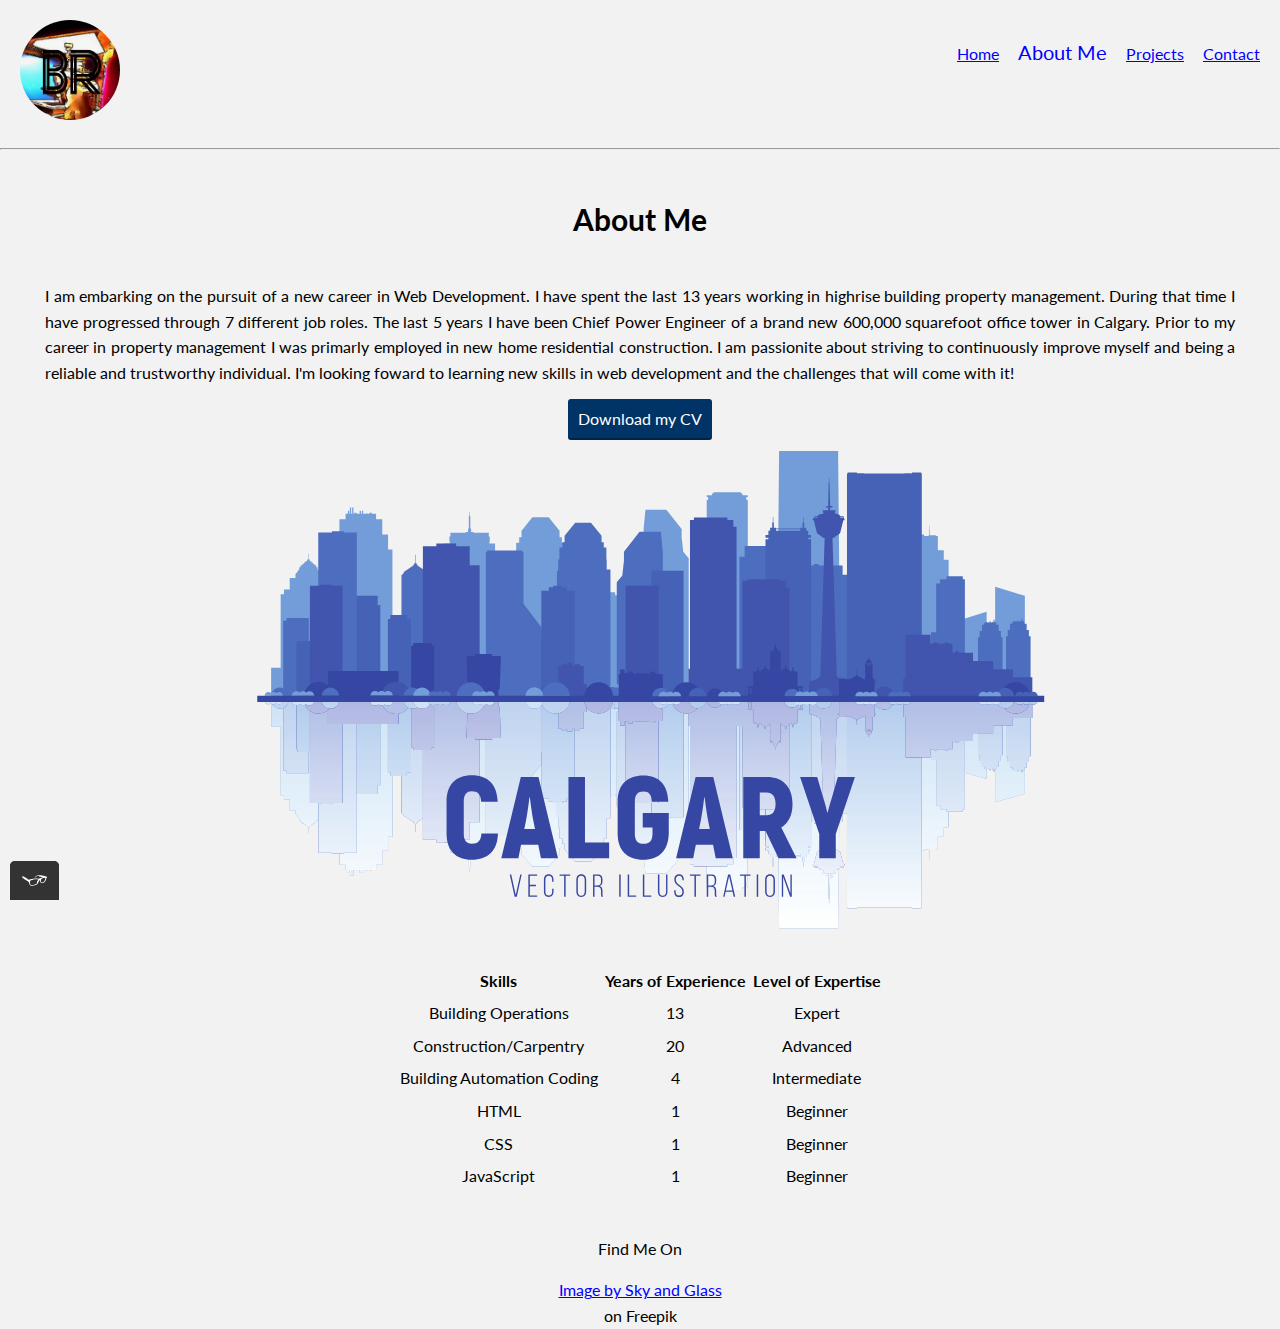
==== commit 5170a5d7: "changed social links" ====
--- a/about.html
+++ b/about.html
@@ -2944,9 +2944,8 @@
 	<footer class="page-footer">
 		<p>Find Me On</p>
 		<div class="social-media">
-			<img src="img/github_icon.svg" alt="Github">
-			<img src="img/linkedin_icon.svg" alt="LinkedIn">
-			<img src="img/facebook_icon.svg" alt="Facebook">
+			<a href="https://github.com/Carbon-42" class="github-link" target="_blank"></a>
+			<a href="https://ca.linkedin.com/in/brad-richardson-6b7b9b79" class="linkedin-link" target="_blank"></a>
 		</div>
 		<a href="https://www.freepik.com/free-vector/calgary-canada-skyline-silhouette-background-vector-illustration-business-travel-tourism-concept-with-modern-buildings-image-presentation-banner-website_23428220.htm#query=calgary&position=0&from_view=search&track=sph" target="_blank">Image by Sky and Glass</a> on Freepik
 	</footer>
--- a/css/style.production.css
+++ b/css/style.production.css
@@ -109,7 +109,6 @@
 	border-radius: 50%;
 	-webkit-box-shadow: 0 4px 8px 0 rgba(0, 0, 0, 0.2), 0 6px 20px 0 rgba(0, 0, 0, 0.19);
 	        box-shadow: 0 4px 8px 0 rgba(0, 0, 0, 0.2), 0 6px 20px 0 rgba(0, 0, 0, 0.19);
-
 }
 
 .page-footer {
@@ -127,15 +126,12 @@
 .profile {
 	max-width: 700px;
 	margin: 0 auto;
+	padding: 20px;
 }
 
 * {
 	-webkit-box-sizing: border-box;
 	        box-sizing: border-box;
-}
-
-.social-media {
-
 }
 
 .page-header {
@@ -183,13 +179,14 @@
 
 #about-me {
 	text-align: justify;
-	margin: 20px 100px;
-	padding: 5px;
+	margin: auto;
+	padding: 20px;
 }
 
 #skills-table {
 	margin-left: auto;
 	margin-right: auto;
+	border-spacing: 5px;
 }
 
 /*start grid fallback*/
@@ -227,10 +224,12 @@
 
 	.grid__item:last-child {
 	  -ms-grid-column: 3;
+	  grid-column: 3;
 	      grid-column-start: 3;
 	  -ms-grid-column-span: 0;
 	  grid-column-end: 3;
 	  -ms-grid-row: 1;
+	  grid-row: 1;
 	      grid-row-start: 1;
 	  -ms-grid-row-span: 2;
 	  grid-row-end: 3;
@@ -260,8 +259,9 @@
 		-ms-grid-columns: 1fr;
 		grid-template-columns: 1fr;
 	}
-	#contact-form {
-
+
+	#skills-table {
+		font-size: 12px;
 	}
 }
 
@@ -285,6 +285,16 @@
 	h1 {
 		font-size: 22px;
 	}
+
+	.profile__portrait {
+		display: block;
+		margin: auto;
+		float: none;
+	}
+
+	.profile {
+		text-align: center;
+	}
 }
 
 @-webkit-keyframes color-change {
@@ -322,11 +332,6 @@
 #path1267 {
 	-webkit-animation: 8s color-change infinite alternate linear;
 	        animation: 8s color-change infinite alternate linear;
-}
-
-#image639 {
-	-webkit-animation: ;
-	        animation: ;
 }
 
 section {
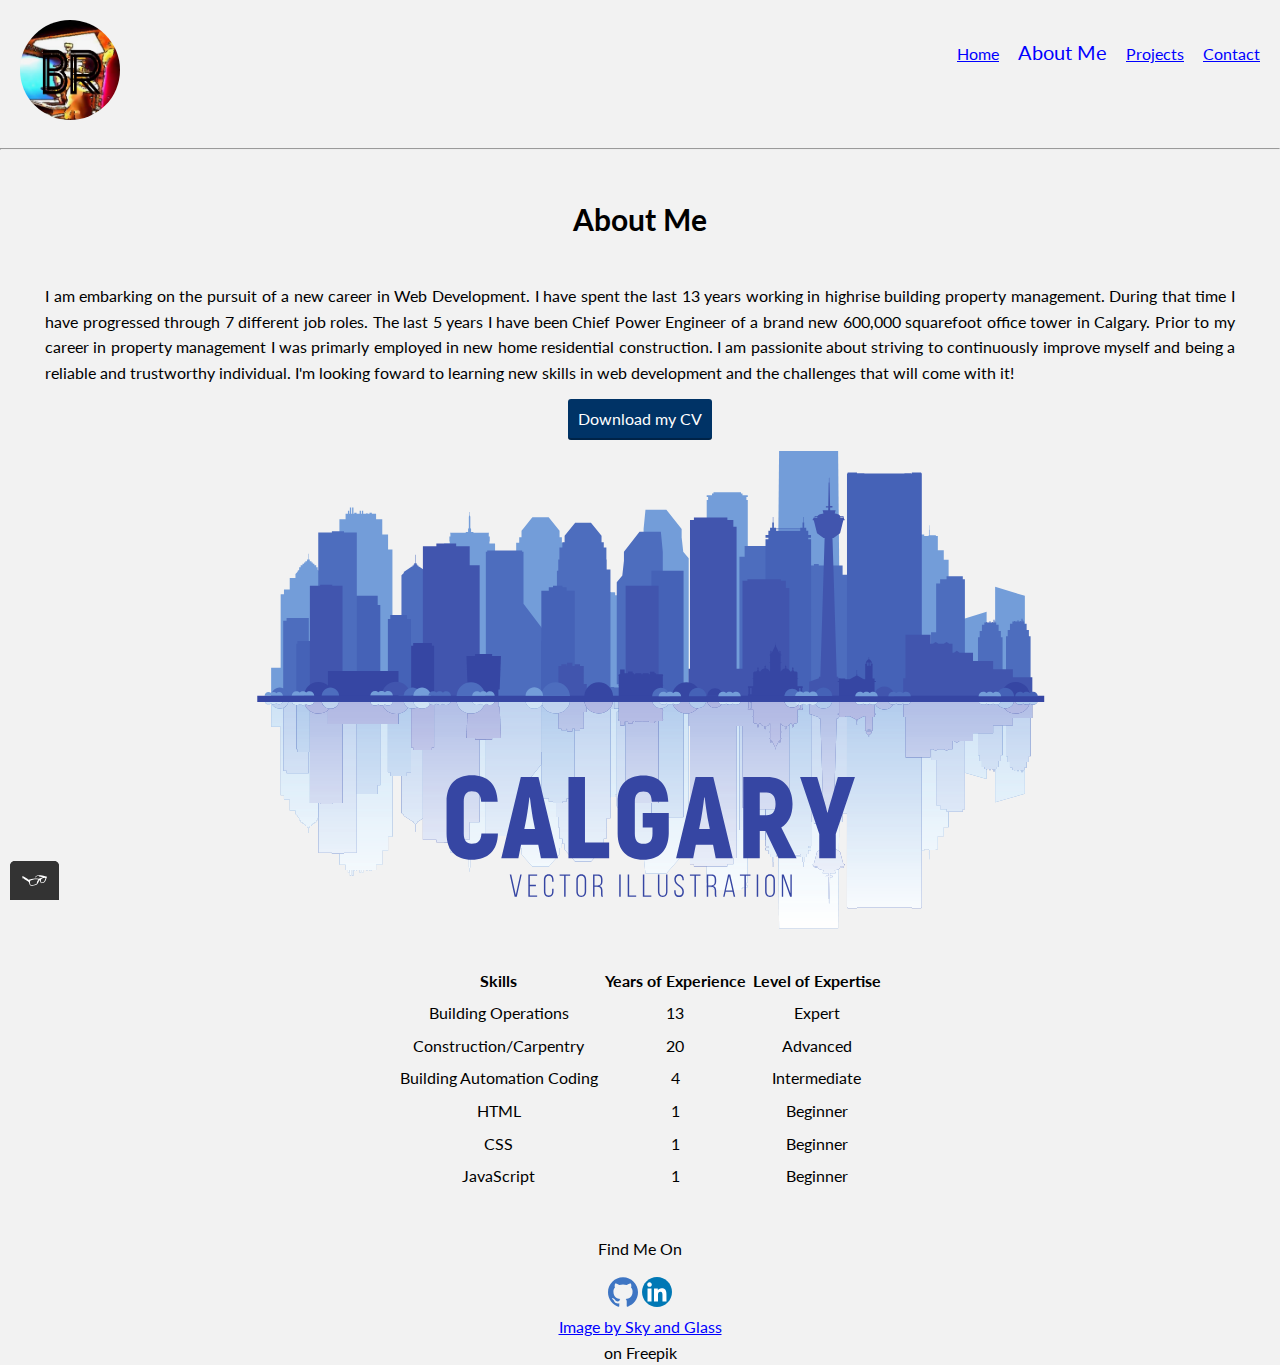
==== commit 0dba8bf1: "corrected errors from "Nu HTML Checker"" ====
--- a/about.html
+++ b/about.html
@@ -1,10 +1,10 @@
 <!DOCTYPE html>
-<html>
+<html lang="en">
 <head>
 	<meta charset="utf-8">
 	<meta name="viewport" content="device-width, initial-scale=1">
-	<link rel="stylesheet" href="https://cdnjs.cloudflare.com/ajax/libs/animate.css/4.1.1/animate.min.css"/>
-	<link rel="icon" type="image/png" href="img/favicon-32x32.png" sizes="32x32" />
+	<link rel="stylesheet" href="https://cdnjs.cloudflare.com/ajax/libs/animate.css/4.1.1/animate.min.css">
+	<link rel="icon" type="image/png" href="img/favicon-32x32.png" sizes="32x32">
 	<link rel="stylesheet" type="text/css" href="css/normalize.css">
 	<link href="https://fonts.googleapis.com/css2?family=Lato:wght@400;700&display=swap" rel="stylesheet">
 	<link rel="stylesheet" type="text/css" href="css/style.production.css">
@@ -49,13 +49,13 @@
 		   width="70%"
 		   height=""
 		   viewBox="0 0 773.71997 449.44"
-		   sodipodi:docname="calgaryblue.svg"
-		   inkscape:version="1.2.1 (9c6d41e4, 2022-07-14)"
+		   sodipodi:docname="calgaryblue.svg">
+			<!-- inkscape:version="1.2.1 (9c6d41e4, 2022-07-14)"
 		   xmlns:inkscape="http://www.inkscape.org/namespaces/inkscape"
 		   xmlns:sodipodi="http://sodipodi.sourceforge.net/DTD/sodipodi-0.dtd"
 		   xmlns:xlink="http://www.w3.org/1999/xlink"
 		   xmlns="http://www.w3.org/2000/svg"
-		   xmlns:svg="http://www.w3.org/2000/svg">
+		   xmlns:svg="http://www.w3.org/2000/svg"-->
 		  <defs
 		     id="defs59">
 		    <clippath
@@ -634,7 +634,7 @@
 		         id="path1377" />
 		    </clippath>
 		  </defs>
-		  <sodipodi:namedview
+		  <!--<sodipodi:namedview
 		     id="namedview57"
 		     pagecolor="#ffffff"
 		     bordercolor="#000000"
@@ -659,11 +659,11 @@
 		       id="page61"
 		       width="773.71997"
 		       height="449.44" />
-		  </sodipodi:namedview>
+		  </sodipodi:namedview> -->
+		 <!-- inkscape:groupmode="layer"
+		     inkscape:label="Page 1"--> 
 		  <g
 		     id="g63"
-		     inkscape:groupmode="layer"
-		     inkscape:label="Page 1"
 		     transform="matrix(1.3333333,0,0,-1.3333333,0,449.44)">
 		    <g
 		       id="g65"
--- a/css/style.production.css
+++ b/css/style.production.css
@@ -360,6 +360,7 @@
 
 .contact-field {
 	border-radius: 5px;
+	border: 1px ridge;
 }
 
 .standard-label {
@@ -368,9 +369,18 @@
 
 #message {
 	padding-bottom: 5px;
+	margin-bottom: 3px;
 }
 
 #calgary-svg {
 	margin: 10px;
 	padding: 10px;
+}
+
+.github-link::before {
+	content: url(../img/github_icon.svg);
+}
+
+.linkedin-link::before {
+	content: url(../img/linkedin_icon.svg);
 }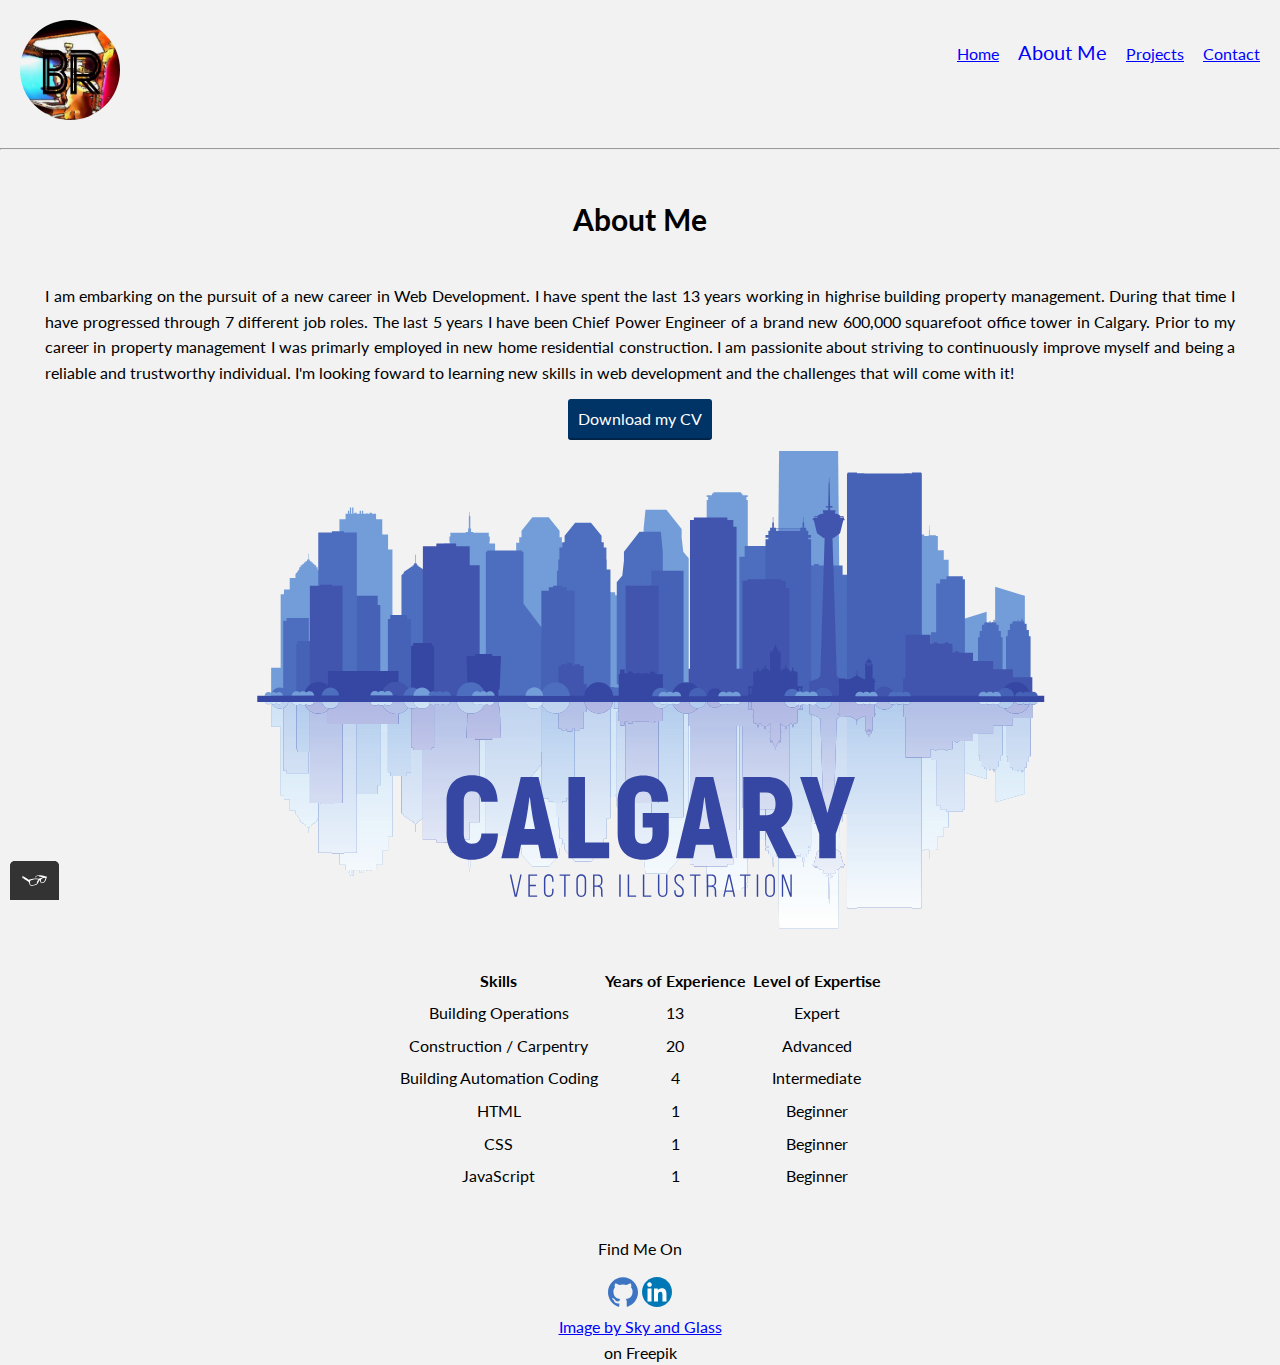
==== commit e8cc24cb: "adjusted about page table styling" ====
--- a/about.html
+++ b/about.html
@@ -2914,7 +2914,7 @@
 					<td>Expert</td>
 				</tr>
 				<tr>
-					<td>Construction/Carpentry</td>
+					<td>Construction / Carpentry</td>
 					<td>20</td>
 					<td>Advanced</td>
 				</tr>
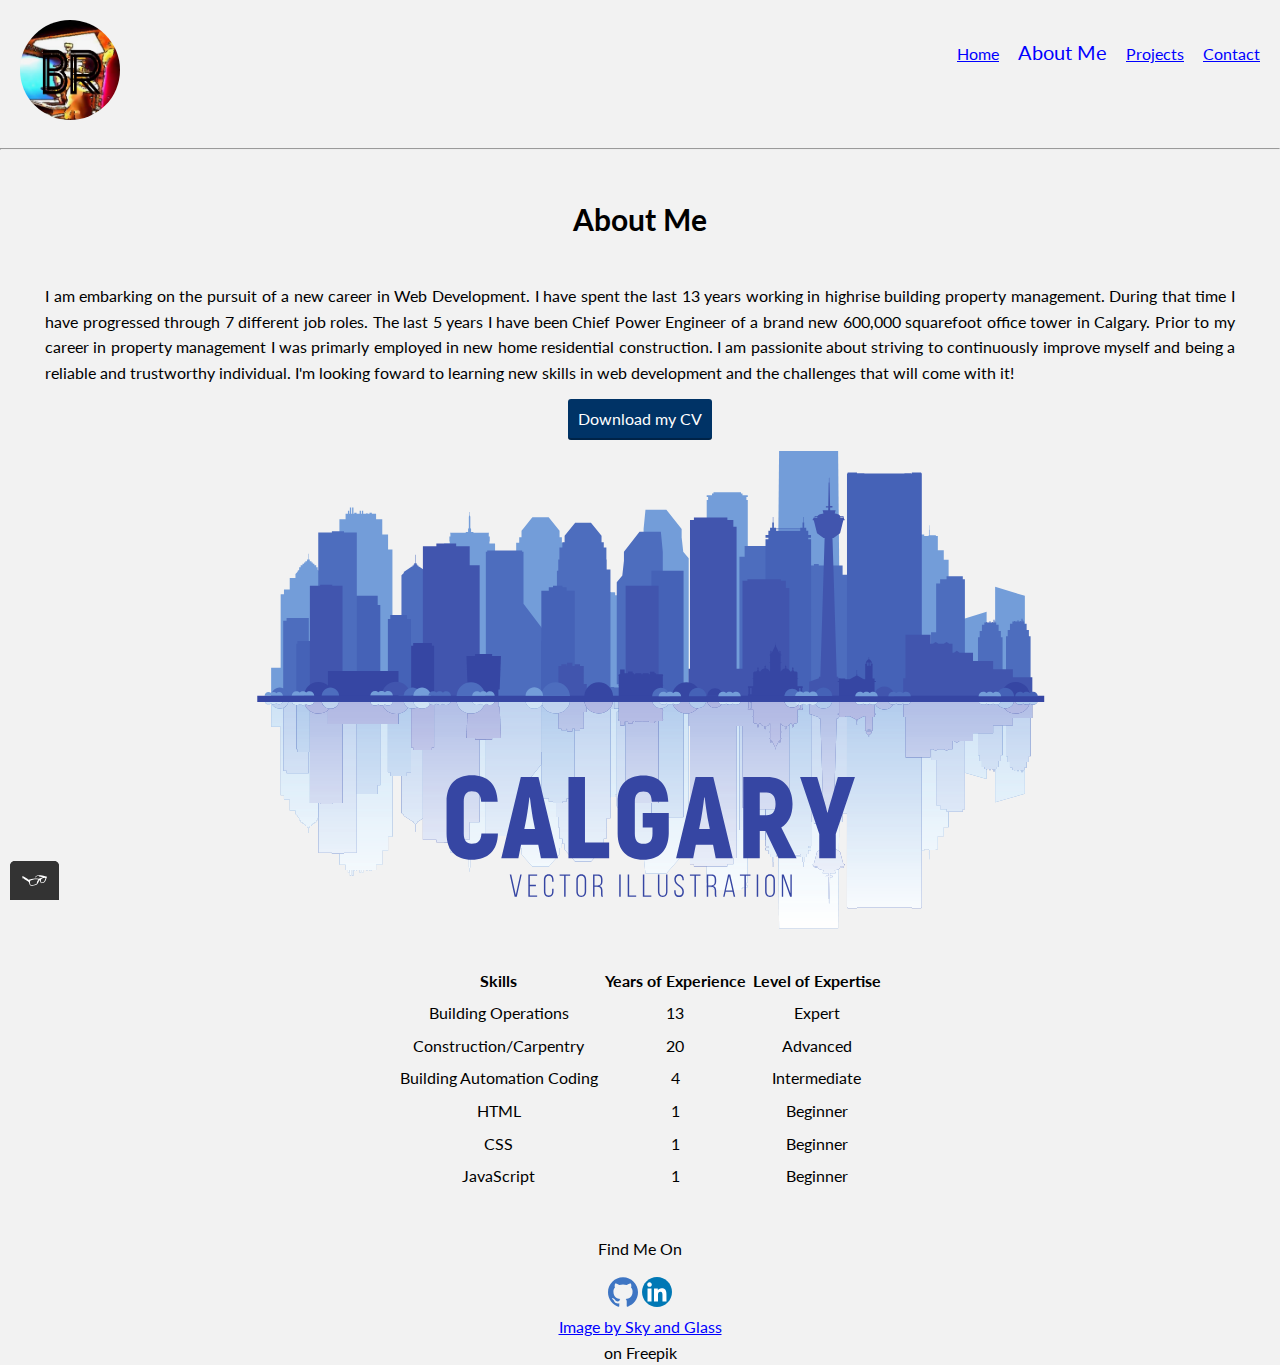
==== commit 7ef23b60: "Revert "adjusted about page table styling"" ====
--- a/about.html
+++ b/about.html
@@ -2914,7 +2914,7 @@
 					<td>Expert</td>
 				</tr>
 				<tr>
-					<td>Construction / Carpentry</td>
+					<td>Construction/Carpentry</td>
 					<td>20</td>
 					<td>Advanced</td>
 				</tr>
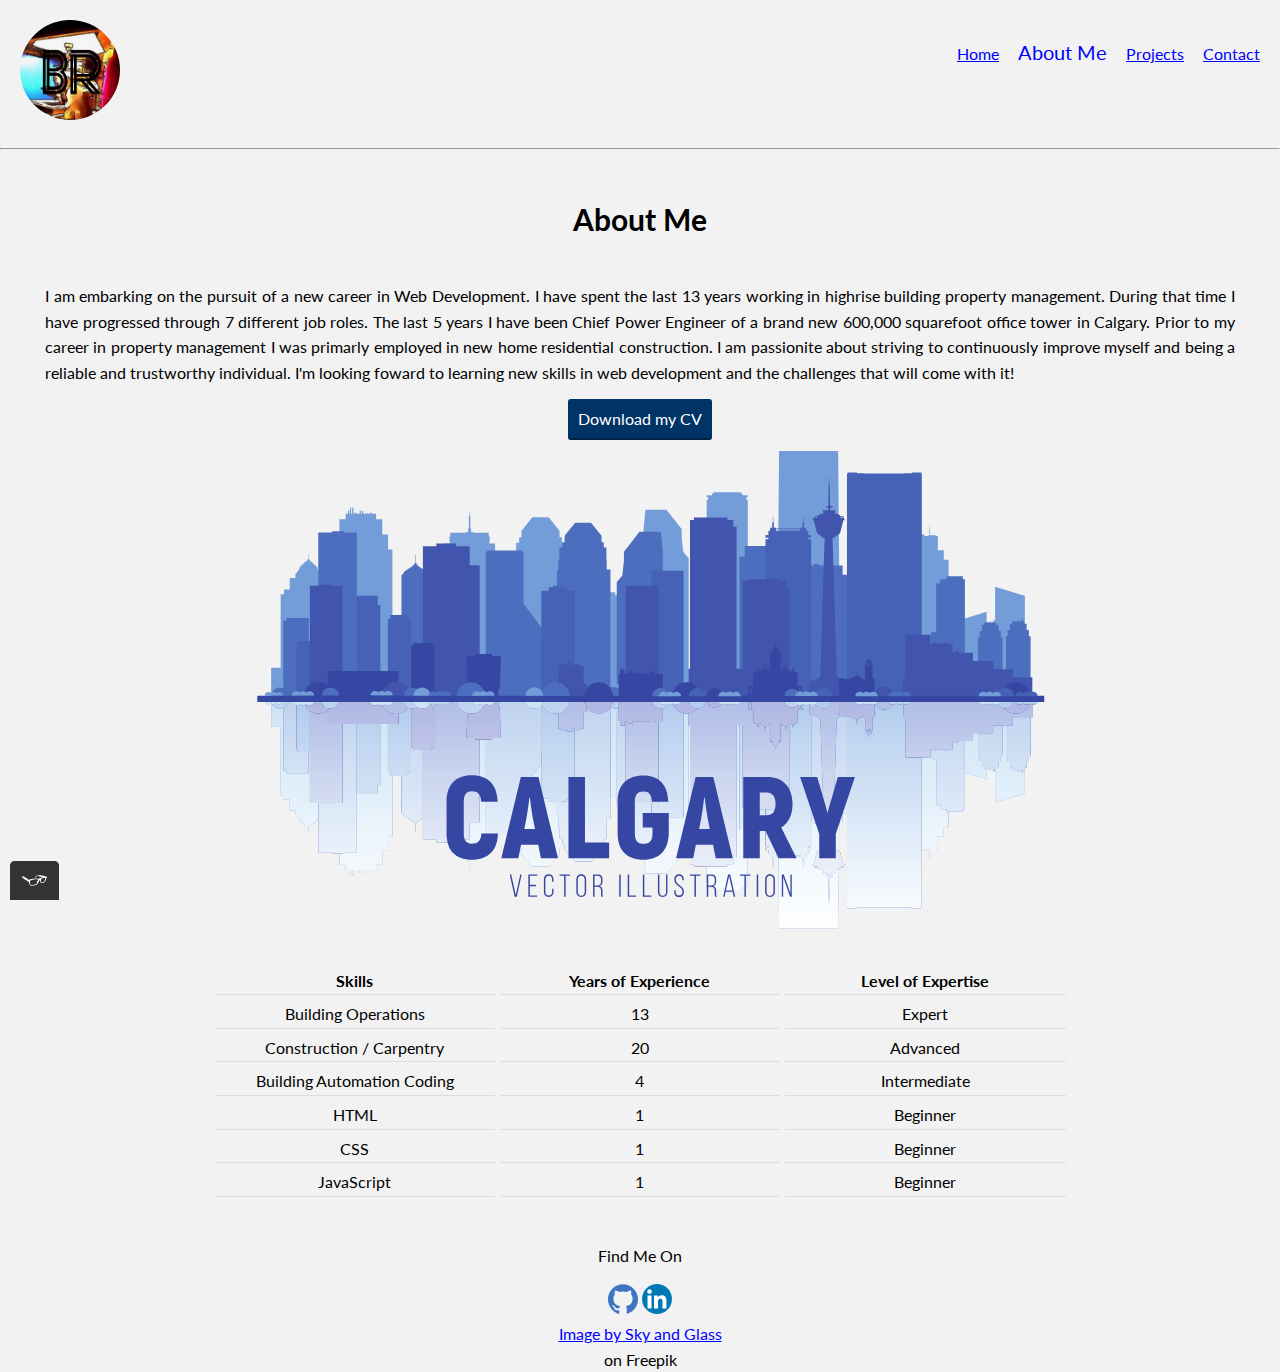
==== commit df4a4681: "adjusted styling for #skills-table" ====
--- a/about.html
+++ b/about.html
@@ -2914,7 +2914,7 @@
 					<td>Expert</td>
 				</tr>
 				<tr>
-					<td>Construction/Carpentry</td>
+					<td>Construction / Carpentry</td>
 					<td>20</td>
 					<td>Advanced</td>
 				</tr>
--- a/css/style.production.css
+++ b/css/style.production.css
@@ -184,9 +184,17 @@
 }
 
 #skills-table {
-	margin-left: auto;
-	margin-right: auto;
+	margin: auto;
+	width: 70%;
 	border-spacing: 5px;
+}
+
+table {
+	table-layout: fixed;
+}
+
+th, td {
+	border-bottom: 1px solid #ddd;
 }
 
 /*start grid fallback*/
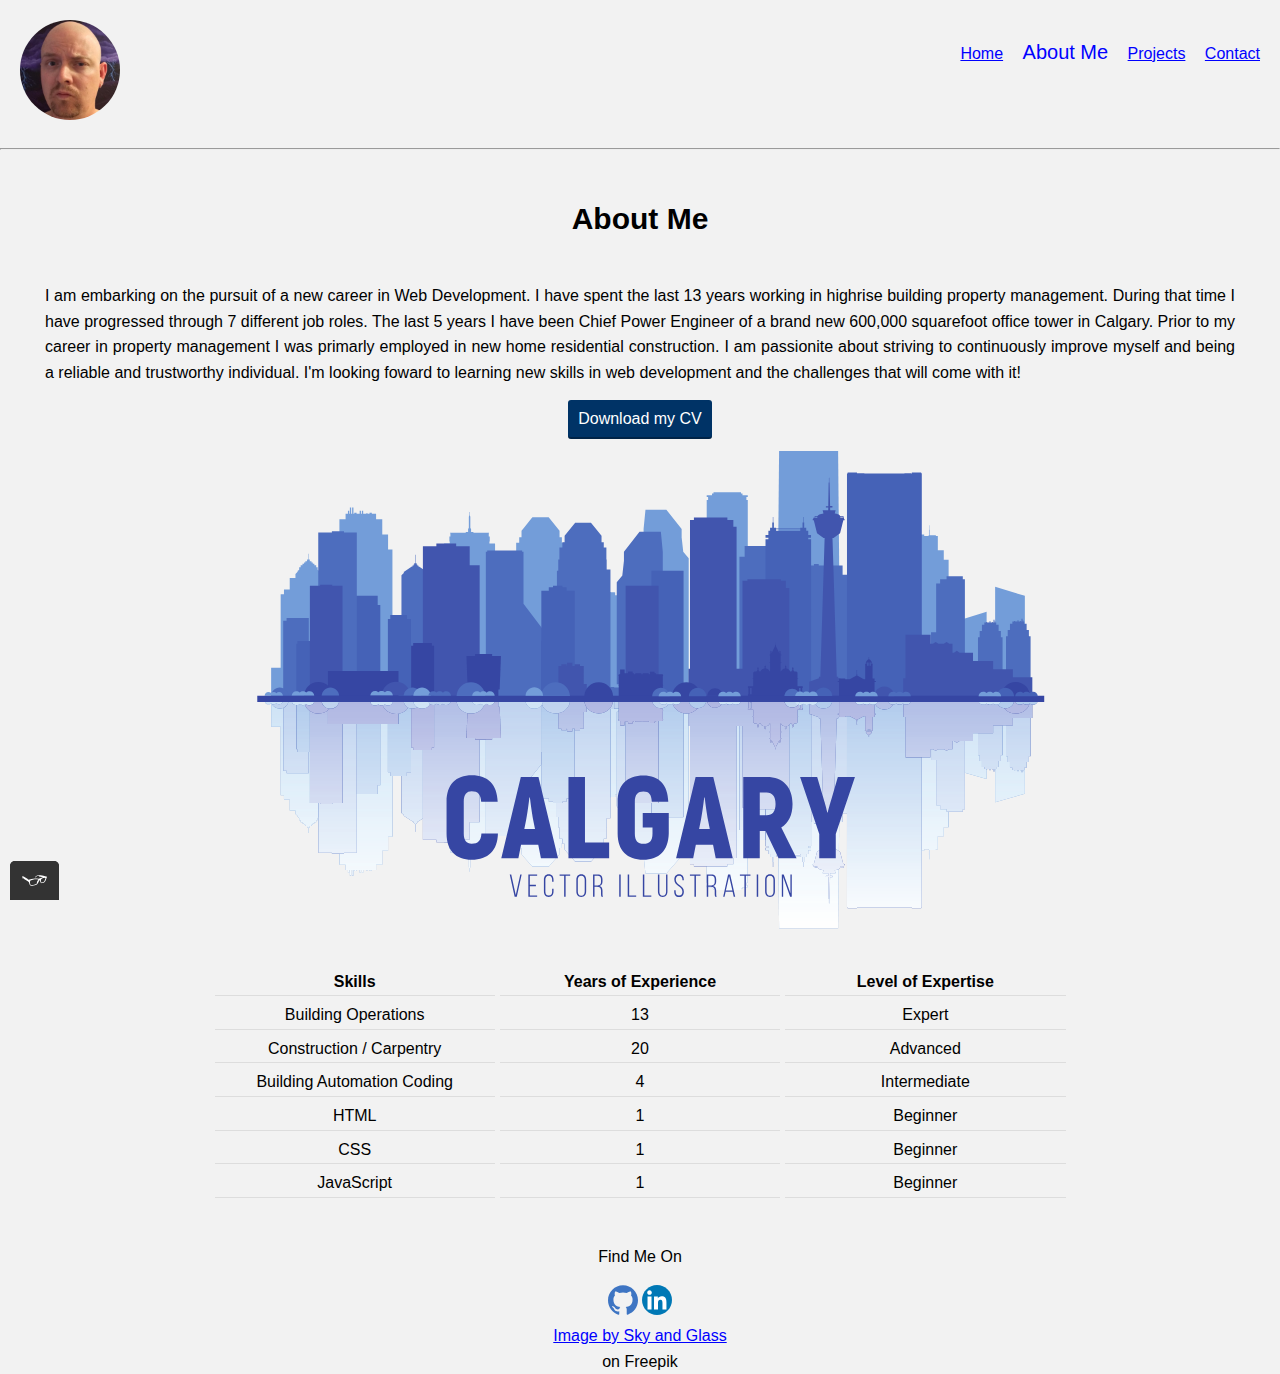
==== commit 2cbee13a: "move content to index.html" ====
--- a/about.html
+++ b/about.html
@@ -3,16 +3,16 @@
 <head>
 	<meta charset="utf-8">
 	<meta name="viewport" content="device-width, initial-scale=1">
-	<link rel="stylesheet" href="https://cdnjs.cloudflare.com/ajax/libs/animate.css/4.1.1/animate.min.css">
 	<link rel="icon" type="image/png" href="img/favicon-32x32.png" sizes="32x32">
 	<link rel="stylesheet" type="text/css" href="css/normalize.css">
-	<link href="https://fonts.googleapis.com/css2?family=Lato:wght@400;700&display=swap" rel="stylesheet">
-	<link rel="stylesheet" type="text/css" href="css/style.production.css">
+	<link href="https://fonts.googleapis.com/css2?family=Poppins:wght@400;700&display=swap" rel="stylesheet">
+	<!-- <link rel="stylesheet" type="text/css" href="css/style.production.css"> -->
+	<link rel="stylesheet" type="text/css" href="css/styles.css">
 	<title>Career 3 - About Me</title>
 </head>
 <body>
 	<header class="page-header">
-		<img src="img/lamp_mon.jpg" alt="A stylized picture of me sitting on Wreck Beach" class="page-header__item  profile-logo">
+		<img src="img/profile-picture.jpg" alt="A picture of me" class="page-header__item  profile-logo">
 		<nav class="main-navigation page-header__item">
 			<ul role="menu" class="navigation-list">
 				<li role="presentation">
@@ -49,8 +49,9 @@
 		   width="70%"
 		   height=""
 		   viewBox="0 0 773.71997 449.44"
-		   sodipodi:docname="calgaryblue.svg">
-			<!-- inkscape:version="1.2.1 (9c6d41e4, 2022-07-14)"
+		   >
+			<!-- sodipodi:docname="calgaryblue.svg"
+				inkscape:version="1.2.1 (9c6d41e4, 2022-07-14)"
 		   xmlns:inkscape="http://www.inkscape.org/namespaces/inkscape"
 		   xmlns:sodipodi="http://sodipodi.sourceforge.net/DTD/sodipodi-0.dtd"
 		   xmlns:xlink="http://www.w3.org/1999/xlink"
--- a/css/styles.css
+++ b/css/styles.css
@@ -0,0 +1,342 @@
+:root {
+	--color-link: #0000ff;
+	--color-visited: #ff0000;
+	--color-active: #489c79;
+	--color-button: white;
+	--color-botton__secondary: #2b2b2b;
+	--backgroundcolor-button: #003366;
+	--backgroundcolor-botton__sencondary: #e0b354;
+ 	--color-secondary: #e0b354;
+	--dark-grey: #2b2b2b;
+	--font-weight__normal: 400;
+	--font-weight__bold: 700;
+}
+
+body {
+	font-family: 'Lato', sans-serif;
+	font-weight: var(--font-weight__normal);
+	font-size: 16px;
+	line-height: 1.6;
+	background-color: #f2f2f2;
+}
+
+h1 {
+	font-size: 30px;
+	font-weight: var(--font-weight__bold);
+}
+
+h2 {
+	font-size: 24px;
+	font-weight: var(--font-weight__bold);
+}
+
+h3 {
+	font-size: 18px;
+	font-weight: var(--font-weight__bold);
+}
+
+a {
+	color: var(--color-link);
+}
+
+a:visited {
+	color: var(--color-visited);
+}
+
+a:hover, a:focus {
+	/* no under lining when hovering, 
+	a:focus is keyboard targeting activated */
+	text-decoration: none;
+}
+
+a:active {
+	color: var(--color-active);
+}
+
+button, .button {
+	border: none;
+	font-family: inherit;
+	background-color: var(--backgroundcolor-button);
+	color: var(--color-button);
+	text-decoration: none;
+	padding: 10px;
+	border-radius: 3px;
+	border-bottom: 2px solid rgba(0, 0, 0, 0.3);
+	transition-duration: 0.2s opacity;
+	/*transition-property: opacity;**/
+}
+
+button:hover, button:focus, .button:hover, .button:focus {
+	cursor: pointer;
+	opacity: 0.8;
+}
+
+.button__secondary {
+	background-color: var(--backgroundcolor-botton__sencondary);
+	color: var(--color-botton__secondary);
+}
+
+.navigation-list__item--active {
+	font-size: 20px;
+	text-decoration: none;
+}
+
+.navigation-list__item {
+	transition-duration: 0.2s opacity;
+}
+
+.navigation-list__item:hover, .navigation-list__item:focus {
+	cursor: pointer;
+	opacity: 0.8;
+}
+
+.profile__portrait {
+	float: left;
+	width: 250px;
+	margin-right: 40px;
+	border-radius: 50%;
+	box-shadow: 0 4px 8px 0 rgba(0, 0, 0, 0.2), 0 6px 20px 0 rgba(0, 0, 0, 0.19);
+}
+
+.page-footer {
+	clear: both;
+	display: flex;
+	flex-direction: column;
+	text-align: center;
+}
+
+.profile {
+	max-width: 700px;
+	margin: 0 auto;
+	padding: 20px;
+}
+
+* {
+	box-sizing: border-box;
+}
+
+.page-header {
+	display: flex;
+	width: 100%;
+	padding: 20px;
+}
+
+.page-header__item {
+	flex: 0 1 200px;
+}
+
+.page-header__item:last-child {
+	flex-grow: 1;
+	text-align: right;
+}
+
+.profile-logo {
+	max-width: 100px;
+	max-height: 100px;
+	border-radius: 50%;
+	
+}
+
+.navigation-list {
+	list-style-type: none;
+}
+
+.navigation-list li {
+	display: inline-block;
+	margin-left: 15px;
+}
+
+.about {
+	text-align: center;
+	margin: 20px;
+	padding: 5px;
+}
+
+#about-me {
+	text-align: justify;
+	margin: auto;
+	padding: 20px;
+}
+
+#skills-table {
+	margin: auto;
+	width: 70%;
+	border-spacing: 5px;
+}
+
+table {
+	table-layout: fixed;
+}
+
+th, td {
+	border-bottom: 1px solid #ddd;
+}
+
+/*start grid fallback*/
+
+.grid__item {
+	display: inline-block;
+	width: 33%;
+}
+/*end grid fallback*/
+
+@supports (display: grid) {
+	.grid {
+		display: grid;
+		grid-template-columns: 1fr 1fr 1fr;
+		grid-gap: 20px;
+		margin: 0 10%;
+		/*It’s considered good practice to specify only one property, and this property is usually the columns property. This means the rows property defaults to auto, and that the grid should still work even if the row with the property grid-template-rows is deleted:*/
+		/* grid-template-columns: 300px 300px 300px; fractions are better than pixels - they are responsive */
+		/*grid-template-columns: 300px 300px 300px;*/
+		/*grid-template-rows: 300px 300px;*/
+	}
+
+	.grid__item {
+		background-color: #ddd;
+		width: auto;
+		min-height: auto;
+		margin: 0;
+		border-radius: 10px;
+		padding: 0 10px 15px;
+		box-shadow: 0 4px 8px 0 rgba(0, 0, 0, 0.2), 0 6px 20px 0 rgba(0, 0, 0, 0.19);
+	}
+
+	.grid__item:last-child {
+	  grid-column-start: 3;
+	  grid-column-end: 3;
+	  grid-row-start: 1;
+	  grid-row-end: 3;
+	}
+
+	/*
+	works the same as the above element L136-140
+	.grid__item:last-child {
+	  grid-column: 3 / 3;
+	  grid-row: 1 / 3;
+	}*/
+
+	#contact-form {
+		display: grid;
+		grid-template-columns: 1fr;
+		text-align: center;
+		margin: auto;
+		max-width: 300px;
+		border-radius: 5px;
+	}
+}
+
+@media all and (max-width: 500px) {
+	.grid {
+		grid-template-columns: 1fr;
+	}
+
+	#skills-table {
+		font-size: 12px;
+	}
+}
+
+@media all and (min-width: 500px) and (max-width: 750px) {
+	.grid {
+		grid-template-columns: 1fr 1fr;
+	}
+}
+
+@media all and (max-width: 750px) {
+	.grid {
+		grid-gap: 10px;
+	}
+
+	.grid__item:last-child {
+		grid-column: auto / auto;
+		grid-row: auto / auto;
+	}
+
+	h1 {
+		font-size: 22px;
+	}
+
+	.profile__portrait {
+		display: block;
+		margin: auto;
+		float: none;
+	}
+
+	.profile {
+		text-align: center;
+	}
+}
+
+@keyframes color-change {
+	0% {
+		fill: #edc655;
+	}
+	50% {
+		fill: #fcffad;
+	}
+	100% {
+		fill: #f76414;
+	}
+}
+/*@keyframes color-change {
+	from {
+		fill: #edc655;
+	}
+	to {
+		fill: #f76414;
+	}
+}*/
+
+#path1267 {
+	animation: 8s color-change infinite alternate linear;
+}
+
+section {
+	text-align: center;
+}
+
+.contact-body {
+	text-align: center;
+	margin: auto;
+}
+
+.contact-details {
+	text-align: center;
+}
+
+.contact {
+	display: block;
+	max-width: 350px;
+	background-color: #ddd;
+	border-radius: 5px;
+	margin: auto;
+	padding: 10px 10px 20px 10px;
+	box-shadow: 0 4px 8px 0 rgba(0, 0, 0, 0.2), 0 6px 20px 0 rgba(0, 0, 0, 0.19);
+}
+
+.contact-field {
+	border-radius: 5px;
+	border: 1px ridge;
+}
+
+.standard-label {
+	padding-top: 5px;
+}
+
+#message {
+	padding-bottom: 5px;
+	margin-bottom: 3px;
+}
+
+#calgary-svg {
+	margin: 10px;
+	padding: 10px;
+}
+
+.github-link::before {
+	content: url(../img/github_icon.svg);
+}
+
+.linkedin-link::before {
+	content: url(../img/linkedin_icon.svg);
+}